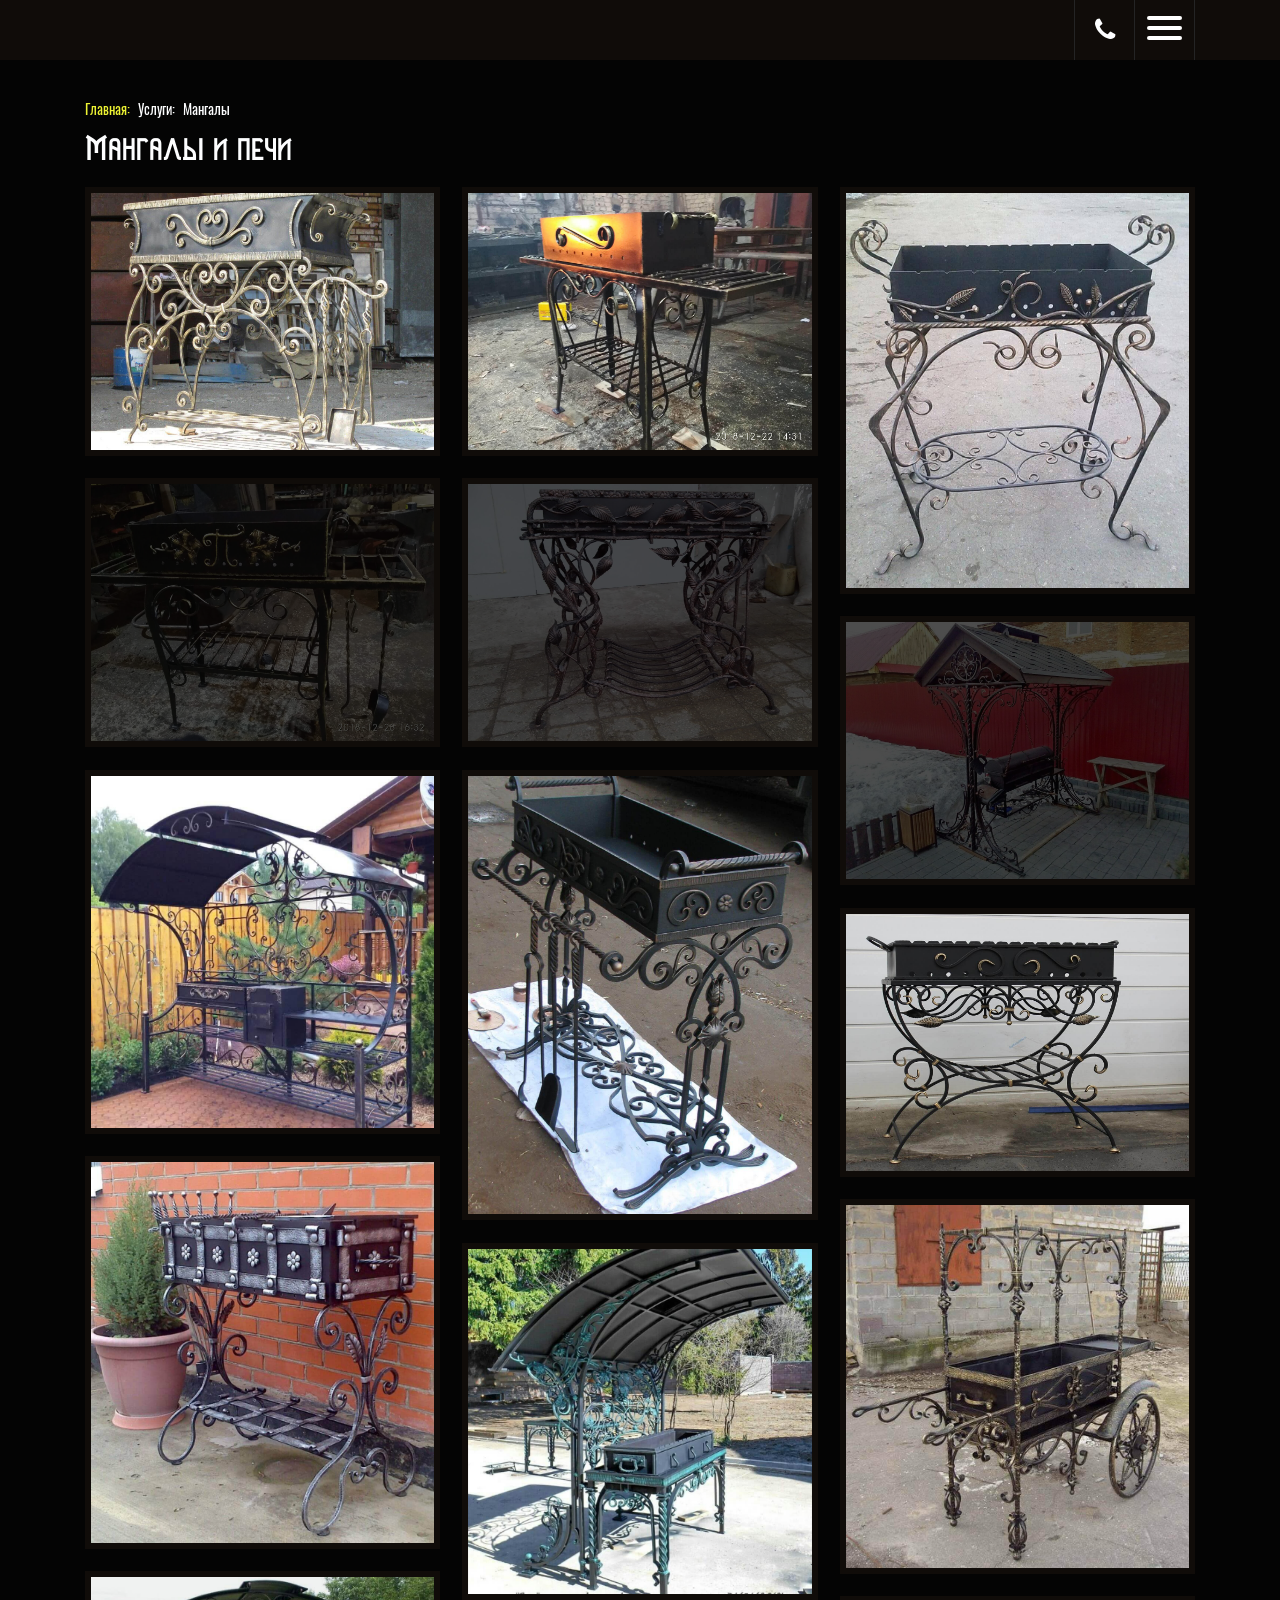
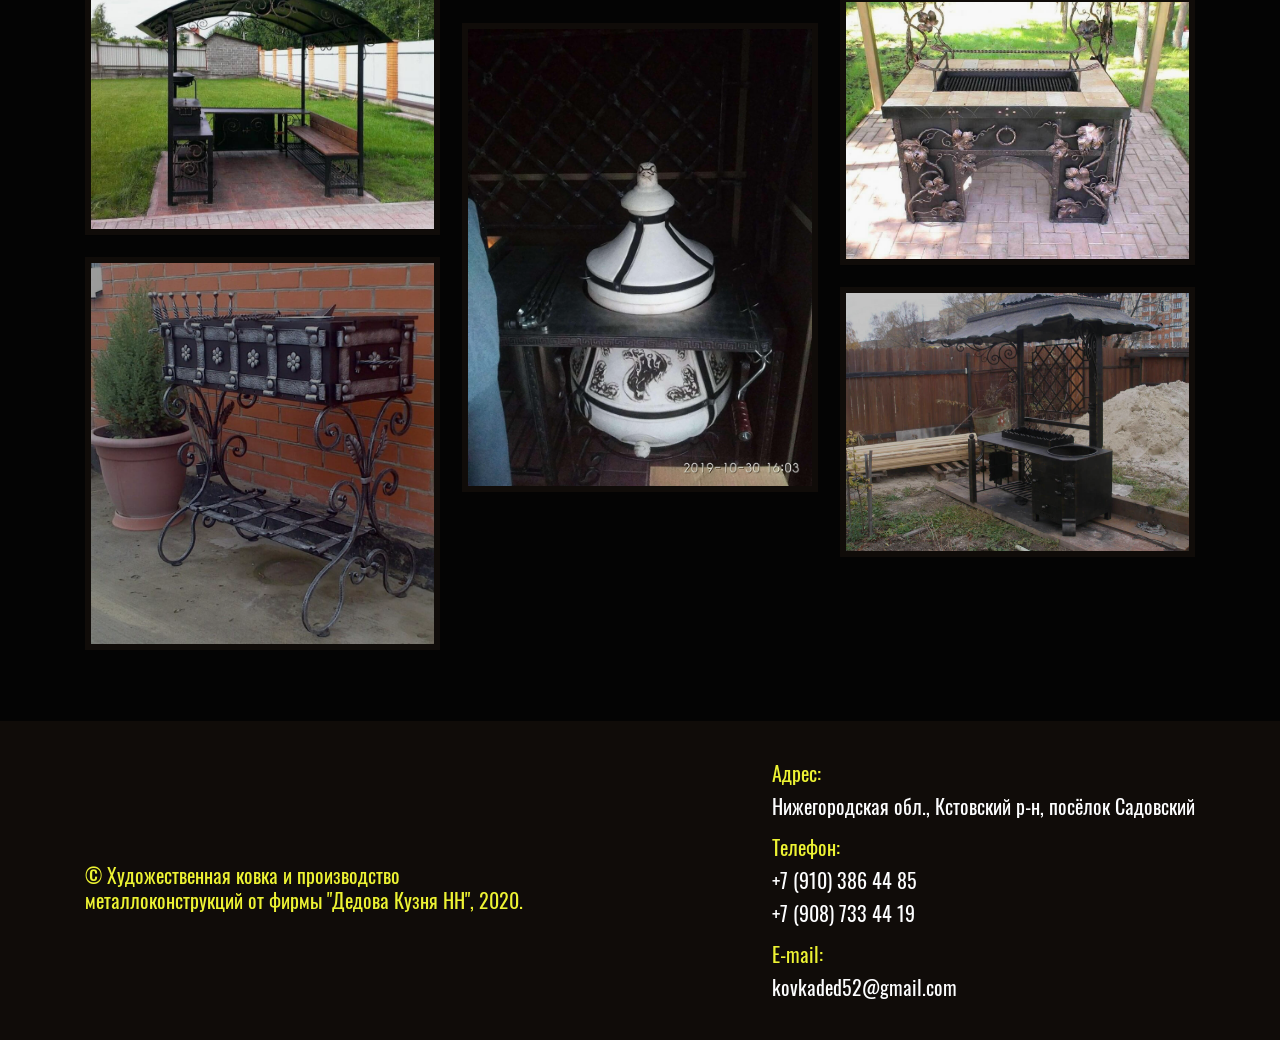
==== kovka-ded52/barbecues.html @ bb03efc4 "Deploy Kovka This is the first and final (i hope) version" ====
<!DOCTYPE html>
<html lang="ru">
<head>
  <meta charset="UTF-8">
  <title>Художественная ковка - Мангалы и печи | Дедова Кузня НН</title>
  <meta name="viewport" content="width=device-width, initial-scale=1.0">
  <link rel="icon" href="images/forge-icon.svg">
  <link rel="apple-touch-icon" href="images/forge-icon.svg">
	<link rel="stylesheet" href="css/app.min.css">
</head>
<body>
  <div id="my-page">
    <div class="preloader"><div class="pulse"></div></div>
    <div id="my-header">
      <header class="header header-side">
        <div class="header__navigation">
          <div class="container">
            <div class="header-side-wrap">
              <a href="tel:+79103864485" class="header__tel">
                <i class="fa fa-phone"></i>
              </a>
              <a href="#my-menu" class="hamburger hamburger--emphatic">
                <span class="hamburger-box">
                  <span class="hamburger-inner"></span>
                </span>
              </a>
            </div>
            <nav class="header__menu" id="my-menu">
							<ul class="header__menu-list">
								<li class="header__menu-item">
									<a href="index.html" class="header__menu-link">Главная</a>
								</li>
								<li class="header__menu-item">
									<a href="services.html" class="header__menu-link">Услуги</a>
									<ul class="header__mmenu">
										<li class="header__mmenu-item">
											<a href="gates.html" class="header__services-link">Ворота и двери</a>
										</li>
										<li class="header__mmenu-item">
											<a href="fencing.html" class="header__services-link">Заборы и ограждения</a>
										</li>
										<li class="header__mmenu-item">
											<a href="awnings.html" class="header__services-link">Козырьки и навесы</a>
										</li>
										<li class="header__mmenu-item">
											<a href="stairs.html" class="header__services-link">Лестницы и перила</a>
										</li>
										<li class="header__mmenu-item">
											<a href="barbecues.html" class="header__services-link">Мангалы и печи</a>
										</li>
										<li class="header__mmenu-item">
											<a href="pergolas.html" class="header__services-link">Беседки и качели</a>
										</li>
										<li class="header__mmenu-item">
											<a href="bridges.html" class="header__services-link">Мостики и арки</a>
										</li>
										<li class="header__mmenu-item">
											<a href="windows.html" class="header__services-link">Решетки на окна</a>
										</li>
										<li class="header__mmenu-item">
											<a href="weathercocks.html" class="header__services-link">Флюгеры и навершия</a>
										</li>
										<li class="header__mmenu-item">
											<a href="benches.html" class="header__services-link">Лавочки и скамьи</a>
										</li>
										<li class="header__mmenu-item">
											<a href="ritual.html" class="header__services-link">Ритуальные изделия</a>
										</li>
										<li class="header__mmenu-item">
											<a href="church-utensils.html" class="header__services-link">Церковная утварь</a>
										</li>
										<li class="header__mmenu-item">
											<a href="lanterns.html" class="header__services-link">Фонари и люстры</a>
										</li>
										<li class="header__mmenu-item">
											<a href="furniture.html" class="header__services-link">Мебель и уют</a>
										</li>
										<li class="header__mmenu-item">
											<a href="other.html" class="header__services-link">Разное</a>
										</li>
									</ul>
                </li>
                <li class="header__menu-item">
									<a href="our-works.html" class="header__menu-link">Наши работы</a>
								</li>
								<li class="header__menu-item">
									<a href="order.html" class="header__menu-link">Сделать заказ</a>
								</li>
								<li class="header__menu-item">
									<a href="#contacts" class="header__menu-link">Контакты</a>
								</li>
							</ul>
						</nav>
          </div>
        </div>
      </header>
    </div>
    <div id="my-content">
      <main>
        <div class="site-navigation container">
          <a href="index.html" class="site-navigation__link">Главная:</a>
          <a href="services.html" class="site-navigation__link">Услуги:</a>
          <a href="barbecues.html" class="site-navigation__link">Мангалы</a>
        </div>
        <section class="barbecues">
          <div class="barbecues__content">
            <div class="barbecues__container container">
              <h2 class="barbecues-title caption__title">Мангалы и печи</h2>
              <div class="barbecues__list">
								<div class="gutter-width"></div>
                <a href="images/dest/barbecues/1.jpg" data-fancybox="gallery" class="barbecues__item persent-size">
                  <img src="images/dest/barbecues/1.jpg" alt="" class="barbecues__img">
                </a>
                <a href="images/dest/barbecues/2.jpg" data-fancybox="gallery" class="barbecues__item persent-size">
                  <img src="images/dest/barbecues/2.jpg" alt="" class="barbecues__img">
                </a>
                <a href="images/dest/barbecues/3.jpg" data-fancybox="gallery" class="barbecues__item persent-size">
                  <img src="images/dest/barbecues/3.jpg" alt="" class="barbecues__img">
                </a>
                <a href="images/dest/barbecues/4.jpg" data-fancybox="gallery" class="barbecues__item persent-size">
                  <img src="images/dest/barbecues/thumbs/4.gif" data-original="images/dest/barbecues/4.jpg" alt="" class="barbecues__img lazy">
                </a>
                <a href="images/dest/barbecues/5.jpg" data-fancybox="gallery" class="barbecues__item persent-size">
                  <img src="images/dest/barbecues/thumbs/5.gif" data-original="images/dest/barbecues/5.jpg" alt="" class="barbecues__img lazy">
                </a>
                <a href="images/dest/barbecues/6.jpg" data-fancybox="gallery" class="barbecues__item persent-size">
                  <img src="images/dest/barbecues/thumbs/6.gif" data-original="images/dest/barbecues/6.jpg" alt="" class="barbecues__img lazy">
								</a>
								<a href="images/dest/barbecues/7.jpg" data-fancybox="gallery" class="barbecues__item persent-size">
                  <img src="images/dest/barbecues/thumbs/7.gif" data-original="images/dest/barbecues/7.jpg" alt="" class="barbecues__img lazy">
                </a>
                <a href="images/dest/barbecues/8.jpg" data-fancybox="gallery" class="barbecues__item persent-size">
                  <img src="images/dest/barbecues/thumbs/8.gif" data-original="images/dest/barbecues/8.jpg" alt="" class="barbecues__img lazy">
                </a>
                <a href="images/dest/barbecues/9.jpg" data-fancybox="gallery" class="barbecues__item persent-size">
                  <img src="images/dest/barbecues/thumbs/9.gif" data-original="images/dest/barbecues/9.jpg" alt="" class="barbecues__img lazy">
                </a>
                <a href="images/dest/barbecues/10.jpg" data-fancybox="gallery" class="barbecues__item persent-size">
                  <img src="images/dest/barbecues/thumbs/10.gif" data-original="images/dest/barbecues/10.jpg" alt="" class="barbecues__img lazy">
                </a>
                <a href="images/dest/barbecues/11.jpg" data-fancybox="gallery" class="barbecues__item persent-size">
                  <img src="images/dest/barbecues/thumbs/11.gif" data-original="images/dest/barbecues/11.jpg" alt="" class="barbecues__img lazy">
                </a>
                <a href="images/dest/barbecues/12.jpg" data-fancybox="gallery" class="barbecues__item persent-size">
                  <img src="images/dest/barbecues/thumbs/12.gif" data-original="images/dest/barbecues/12.jpg" alt="" class="barbecues__img lazy">
                </a>
                <a href="images/dest/barbecues/13.jpg" data-fancybox="gallery" class="barbecues__item persent-size">
                  <img src="images/dest/barbecues/thumbs/13.gif" data-original="images/dest/barbecues/13.jpg" alt="" class="barbecues__img lazy">
                </a>
                <a href="images/dest/barbecues/14.jpg" data-fancybox="gallery" class="barbecues__item persent-size">
                  <img src="images/dest/barbecues/thumbs/14.gif" data-original="images/dest/barbecues/14.jpg" alt="" class="barbecues__img lazy">
                </a>
                <a href="images/dest/barbecues/15.jpg" data-fancybox="gallery" class="barbecues__item persent-size">
                  <img src="images/dest/barbecues/thumbs/15.gif" data-original="images/dest/barbecues/15.jpg" alt="" class="barbecues__img lazy">
                </a>
                <a href="images/dest/barbecues/16.jpg" data-fancybox="gallery" class="barbecues__item persent-size">
                  <img src="images/dest/barbecues/thumbs/16.gif" data-original="images/dest/barbecues/16.jpg" alt="" class="barbecues__img lazy">
                </a>
                <a href="images/dest/barbecues/17.jpg" data-fancybox="gallery" class="barbecues__item persent-size">
                  <img src="images/dest/barbecues/thumbs/17.gif" data-original="images/dest/barbecues/17.jpg" alt="" class="barbecues__img lazy">
                </a>
              </div>
            </div>
          </div>
        </section>
      </main>
    </div>
    <div id="my-footer">
      <footer class="footer" id="contacts">
				<div class="footer__content">
					<div class="footer__container container">
						<div class="footer__copyright">
							<p class="footer__copyright-text">© Художественная ковка и производство металлоконструкций от фирмы "Дедова Кузня НН", 2020.</p>
						</div>
						<div class="footer__description">
							<p class="footer__description-text"><span>Адрес:</span><br> Нижегородская обл., Кстовский р-н, посёлок Садовский</p>
							<p class="footer__description-text"><span>Телефон:</span><br> 
								<a href="tel:+79103864485" class="footer__description-link tel">+7 (910) 386 44 85</a><br> 
								<a href="tel:+79087334419" class="footer__description-link">+7 (908) 733 44 19</a>
							</p>
							<p class="footer__description-text"><span>E-mail:</span><br>
								<a href="mailto:kovkaded52@gmail.com" class="footer__description-link">kovkaded52@gmail.com</a>
							</p>
						</div>
					</div>
				</div>
			</footer>
    </div>
  </div>


  <script src="js/app.min.js"></script>
</body>
</html>
---- kovka-ded52/css/app.min.css ----
#my-page{display:-webkit-box;display:-ms-flexbox;display:flex;-webkit-box-orient:vertical;-webkit-box-direction:normal;-ms-flex-direction:column;flex-direction:column;min-height:100%}#my-content{-webkit-box-flex:1;-ms-flex:1;flex:1}#my-footer{-webkit-box-flex:0;-ms-flex:0;flex:0}*,::after,::before{-webkit-box-sizing:border-box;box-sizing:border-box}html{font-family:sans-serif;line-height:1.15;-webkit-text-size-adjust:100%;-webkit-tap-highlight-color:transparent}article,aside,figcaption,figure,footer,header,hgroup,main,nav,section{display:block}body{margin:0;font-family:-apple-system,BlinkMacSystemFont,"Segoe UI",Roboto,"Helvetica Neue",Arial,"Noto Sans",sans-serif,"Apple Color Emoji","Segoe UI Emoji","Segoe UI Symbol","Noto Color Emoji";font-size:1rem;font-weight:400;line-height:1.5;color:#212529;text-align:left;background-color:#fff}[tabindex="-1"]:focus:not(:focus-visible){outline:0!important}hr{-webkit-box-sizing:content-box;box-sizing:content-box;height:0;overflow:visible}h1,h2,h3,h4,h5,h6{margin-top:0;margin-bottom:.5rem}p{margin-top:0;margin-bottom:1rem}abbr[data-original-title],abbr[title]{text-decoration:underline;-webkit-text-decoration:underline dotted;text-decoration:underline dotted;cursor:help;border-bottom:0;-webkit-text-decoration-skip-ink:none;text-decoration-skip-ink:none}address{margin-bottom:1rem;font-style:normal;line-height:inherit}dl,ol,ul{margin-top:0;margin-bottom:1rem}ol ol,ol ul,ul ol,ul ul{margin-bottom:0}dt{font-weight:700}dd{margin-bottom:.5rem;margin-left:0}blockquote{margin:0 0 1rem}b,strong{font-weight:bolder}small{font-size:80%}sub,sup{position:relative;font-size:75%;line-height:0;vertical-align:baseline}sub{bottom:-.25em}sup{top:-.5em}a{color:#007bff;text-decoration:none;background-color:transparent}a:hover{color:#0056b3;text-decoration:underline}a:not([href]){color:inherit;text-decoration:none}a:not([href]):hover{color:inherit;text-decoration:none}code,kbd,pre,samp{font-family:SFMono-Regular,Menlo,Monaco,Consolas,"Liberation Mono","Courier New",monospace;font-size:1em}pre{margin-top:0;margin-bottom:1rem;overflow:auto;-ms-overflow-style:scrollbar}figure{margin:0 0 1rem}img{vertical-align:middle;border-style:none}svg{overflow:hidden;vertical-align:middle}table{border-collapse:collapse}caption{padding-top:.75rem;padding-bottom:.75rem;color:#6c757d;text-align:left;caption-side:bottom}th{text-align:inherit}label{display:inline-block;margin-bottom:.5rem}button{border-radius:0}button:focus{outline:1px dotted;outline:5px auto -webkit-focus-ring-color}button,input,optgroup,select,textarea{margin:0;font-family:inherit;font-size:inherit;line-height:inherit}button,input{overflow:visible}button,select{text-transform:none}[role=button]{cursor:pointer}select{word-wrap:normal}[type=button],[type=reset],[type=submit],button{-webkit-appearance:button}[type=button]:not(:disabled),[type=reset]:not(:disabled),[type=submit]:not(:disabled),button:not(:disabled){cursor:pointer}[type=button]::-moz-focus-inner,[type=reset]::-moz-focus-inner,[type=submit]::-moz-focus-inner,button::-moz-focus-inner{padding:0;border-style:none}input[type=checkbox],input[type=radio]{-webkit-box-sizing:border-box;box-sizing:border-box;padding:0}textarea{overflow:auto;resize:vertical}fieldset{min-width:0;padding:0;margin:0;border:0}legend{display:block;width:100%;max-width:100%;padding:0;margin-bottom:.5rem;font-size:1.5rem;line-height:inherit;color:inherit;white-space:normal}progress{vertical-align:baseline}[type=number]::-webkit-inner-spin-button,[type=number]::-webkit-outer-spin-button{height:auto}[type=search]{outline-offset:-2px;-webkit-appearance:none}[type=search]::-webkit-search-decoration{-webkit-appearance:none}::-webkit-file-upload-button{font:inherit;-webkit-appearance:button}output{display:inline-block}summary{display:list-item;cursor:pointer}template{display:none}[hidden]{display:none!important}.mm-menu_theme-white{--mm-color-border:rgba( 0,0,0, 0.1 );--mm-color-button:rgba( 0,0,0, 0.3 );--mm-color-text:rgba( 0,0,0, 0.7 );--mm-color-text-dimmed:rgba( 0,0,0, 0.3 );--mm-color-background:#fff;--mm-color-background-highlight:rgba( 0,0,0, 0.06 );--mm-color-background-emphasis:rgba( 0,0,0, 0.03 );--mm-shadow:0 0 10px rgba( 0,0,0, 0.2 )}.mm-menu_theme-dark{--mm-color-border:rgba( 0,0,0, 0.3 );--mm-color-button:rgba( 255,255,255, 0.4 );--mm-color-text:rgba( 255,255,255, 0.85 );--mm-color-text-dimmed:rgba( 255,255,255, 0.4 );--mm-color-background:#333;--mm-color-background-highlight:rgba( 255,255,255, 0.08 );--mm-color-background-emphasis:rgba( 0,0,0, 0.1 );--mm-shadow:0 0 20px rgba( 0,0,0, 0.5 )}.mm-menu_theme-black{--mm-color-border:rgba( 255,255,255, 0.25 );--mm-color-button:rgba( 255,255,255, 0.4 );--mm-color-text:rgba( 255,255,255, 0.75 );--mm-color-text-dimmed:rgba( 255,255,255, 0.4 );--mm-color-background:#000;--mm-color-background-highlight:rgba( 255,255,255, 0.2 );--mm-color-background-emphasis:rgba( 255,255,255, 0.15 );--mm-shadow:none}:root{--mm-line-height:20px;--mm-listitem-size:44px;--mm-navbar-size:44px;--mm-offset-top:0;--mm-offset-right:0;--mm-offset-bottom:0;--mm-offset-left:0;--mm-color-border:rgba(0, 0, 0, 0.1);--mm-color-button:rgba(0, 0, 0, 0.3);--mm-color-text:rgba(0, 0, 0, 0.75);--mm-color-text-dimmed:rgba(0, 0, 0, 0.3);--mm-color-background:#f3f3f3;--mm-color-background-highlight:rgba(0, 0, 0, 0.05);--mm-color-background-emphasis:rgba(255, 255, 255, 0.4);--mm-shadow:0 0 10px rgba(0, 0, 0, 0.3)}.mm-hidden{display:none!important}.mm-wrapper{overflow-x:hidden;position:relative}.mm-menu{top:0;right:0;bottom:0;left:0;background:#f3f3f3;border-color:rgba(0,0,0,.1);color:rgba(0,0,0,.75);line-height:20px;display:-webkit-box;display:-ms-flexbox;display:flex;-webkit-box-orient:vertical;-webkit-box-direction:normal;-ms-flex-direction:column;flex-direction:column;padding:0;margin:0;-webkit-box-sizing:border-box;box-sizing:border-box;position:absolute;top:var(--mm-offset-top);right:var(--mm-offset-right);bottom:var(--mm-offset-bottom);left:var(--mm-offset-left);z-index:0;background:var(--mm-color-background);border-color:var(--mm-color-border);color:var(--mm-color-text);line-height:var(--mm-line-height);-webkit-tap-highlight-color:var(--mm-color-background-emphasis);-webkit-font-smoothing:antialiased;-moz-osx-font-smoothing:grayscale}.mm-menu a,.mm-menu a:active,.mm-menu a:hover,.mm-menu a:link,.mm-menu a:visited{text-decoration:none;color:inherit}[dir=rtl] .mm-menu{direction:rtl}.mm-panel{background:#f3f3f3;border-color:rgba(0,0,0,.1);color:rgba(0,0,0,.75);z-index:0;-webkit-box-sizing:border-box;box-sizing:border-box;width:100%;-webkit-overflow-scrolling:touch;overflow:hidden;overflow-y:auto;-ms-scroll-chaining:none;overscroll-behavior:contain;color:var(--mm-color-text);border-color:var(--mm-color-border);background:var(--mm-color-background);-webkit-transform:translate3d(100%,0,0);transform:translate3d(100%,0,0);-webkit-transition:-webkit-transform .4s ease;transition:-webkit-transform .4s ease;-o-transition:transform .4s ease;transition:transform .4s ease;transition:transform .4s ease,-webkit-transform .4s ease}.mm-panel:after{height:44px}.mm-panel:not(.mm-hidden){display:block}.mm-panel:after{content:'';display:block;height:var(--mm-listitem-size)}.mm-panel_opened{z-index:1;-webkit-transform:translate3d(0,0,0);transform:translate3d(0,0,0)}.mm-panel_opened-parent{-webkit-transform:translate3d(-30%,0,0);transform:translate3d(-30%,0,0)}.mm-panel_highest{z-index:2}.mm-panel_noanimation{-webkit-transition:none!important;-o-transition:none!important;transition:none!important}.mm-panel_noanimation.mm-panel_opened-parent{-webkit-transform:translate3d(0,0,0);transform:translate3d(0,0,0)}.mm-panels>.mm-panel{position:absolute;left:0;right:0;top:0;bottom:0}.mm-panel__content{padding:20px 20px 0}.mm-panels{background:#f3f3f3;border-color:rgba(0,0,0,.1);color:rgba(0,0,0,.75);position:relative;height:100%;-webkit-box-flex:1;-ms-flex-positive:1;flex-grow:1;overflow:hidden;background:var(--mm-color-background);border-color:var(--mm-color-border);color:var(--mm-color-text)}[dir=rtl] .mm-panel:not(.mm-panel_opened){-webkit-transform:translate3d(-100%,0,0);transform:translate3d(-100%,0,0)}[dir=rtl] .mm-panel.mm-panel_opened-parent{-webkit-transform:translate3d(30%,0,0);transform:translate3d(30%,0,0)}.mm-listitem_vertical>.mm-panel{display:none;width:100%;padding:10px 0 10px 10px;-webkit-transform:none!important;-ms-transform:none!important;transform:none!important}.mm-listitem_vertical>.mm-panel:after,.mm-listitem_vertical>.mm-panel:before{content:none;display:none}.mm-listitem_opened>.mm-panel{display:block}.mm-listitem_vertical>.mm-listitem__btn{height:44px;height:var(--mm-listitem-size);bottom:auto}.mm-listitem_vertical .mm-listitem:last-child:after{border-color:transparent}.mm-listitem_opened>.mm-listitem__btn:after{-webkit-transform:rotate(225deg);-ms-transform:rotate(225deg);transform:rotate(225deg);right:19px}.mm-btn{-webkit-box-flex:0;-ms-flex-positive:0;flex-grow:0;-ms-flex-negative:0;flex-shrink:0;position:relative;-webkit-box-sizing:border-box;box-sizing:border-box;width:50px;padding:0}.mm-btn:after,.mm-btn:before{border:2px solid rgba(0,0,0,.3);border:2px solid var(--mm-color-button)}.mm-btn_next:after,.mm-btn_prev:before{content:'';border-bottom:none;border-right:none;-webkit-box-sizing:content-box;box-sizing:content-box;display:block;width:8px;height:8px;margin:auto;position:absolute;top:0;bottom:0}.mm-btn_prev:before{-webkit-transform:rotate(-45deg);-ms-transform:rotate(-45deg);transform:rotate(-45deg);left:23px;right:auto}.mm-btn_next:after{-webkit-transform:rotate(135deg);-ms-transform:rotate(135deg);transform:rotate(135deg);right:23px;left:auto}.mm-btn_close:after,.mm-btn_close:before{content:'';-webkit-box-sizing:content-box;box-sizing:content-box;display:block;width:5px;height:5px;margin:auto;position:absolute;top:0;bottom:0;-webkit-transform:rotate(-45deg);-ms-transform:rotate(-45deg);transform:rotate(-45deg)}.mm-btn_close:before{border-right:none;border-bottom:none;right:18px}.mm-btn_close:after{border-left:none;border-top:none;right:25px}[dir=rtl] .mm-btn_next:after{-webkit-transform:rotate(-45deg);-ms-transform:rotate(-45deg);transform:rotate(-45deg);left:23px;right:auto}[dir=rtl] .mm-btn_prev:before{-webkit-transform:rotate(135deg);-ms-transform:rotate(135deg);transform:rotate(135deg);right:23px;left:auto}[dir=rtl] .mm-btn_close:after,[dir=rtl] .mm-btn_close:before{right:auto}[dir=rtl] .mm-btn_close:before{left:25px}[dir=rtl] .mm-btn_close:after{left:18px}.mm-navbar{min-height:44px;border-bottom:1px solid rgba(0,0,0,.1);background:#f3f3f3;color:rgba(0,0,0,.3);display:-webkit-box;display:-ms-flexbox;display:flex;min-height:var(--mm-navbar-size);border-bottom:1px solid var(--mm-color-border);background:var(--mm-color-background);color:var(--mm-color-text-dimmed);text-align:center;opacity:1;-webkit-transition:opacity .4s ease;-o-transition:opacity .4s ease;transition:opacity .4s ease}.mm-navbar>*{min-height:44px}@supports ((position:-webkit-sticky) or (position:sticky)){.mm-navbar_sticky{position:-webkit-sticky;position:sticky;top:0;z-index:1}}.mm-navbar>*{-webkit-box-flex:1;-ms-flex-positive:1;flex-grow:1;display:-webkit-box;display:-ms-flexbox;display:flex;-webkit-box-align:center;-ms-flex-align:center;align-items:center;-webkit-box-pack:center;-ms-flex-pack:center;justify-content:center;-webkit-box-sizing:border-box;box-sizing:border-box}.mm-navbar__btn{-webkit-box-flex:0;-ms-flex-positive:0;flex-grow:0}.mm-navbar__title{-webkit-box-flex:1;-ms-flex:1 1 50%;flex:1 1 50%;display:-webkit-box;display:-ms-flexbox;display:flex;padding-left:20px;padding-right:20px;overflow:hidden}.mm-navbar__title:not(:last-child){padding-right:0}.mm-navbar__title>span{-o-text-overflow:ellipsis;text-overflow:ellipsis;white-space:nowrap;overflow:hidden}.mm-navbar__btn:not(.mm-hidden)+.mm-navbar__title{padding-left:0}.mm-navbar__btn:not(.mm-hidden)+.mm-navbar__title:last-child{padding-right:50px}[dir=rtl] .mm-navbar{-webkit-box-orient:horizontal;-webkit-box-direction:reverse;-ms-flex-direction:row-reverse;flex-direction:row-reverse}.mm-listview{list-style:none;display:block;padding:0;margin:0}.mm-listitem{color:rgba(0,0,0,.75);border-color:rgba(0,0,0,.1);color:var(--mm-color-text);border-color:var(--mm-color-border);list-style:none;display:block;padding:0;margin:0;position:relative;display:-webkit-box;display:-ms-flexbox;display:flex;-ms-flex-wrap:wrap;flex-wrap:wrap}.mm-listitem:after{content:'';border-color:inherit;border-bottom-width:1px;border-bottom-style:solid;display:block;position:absolute;left:20px;right:0;bottom:0}.mm-listitem a,.mm-listitem a:hover{text-decoration:none}.mm-listitem__btn,.mm-listitem__text{padding:12px;display:block;padding:calc((var(--mm-listitem-size) - var(--mm-line-height))/ 2);padding-left:0;padding-right:0;color:inherit}.mm-listitem__text{-o-text-overflow:ellipsis;text-overflow:ellipsis;white-space:nowrap;overflow:hidden;padding-left:20px;padding-right:10px;-webkit-box-flex:1;-ms-flex-positive:1;flex-grow:1;-ms-flex-preferred-size:10%;flex-basis:10%}.mm-listitem__btn{background:rgba(3,2,1,0);border-color:inherit;width:auto;padding-right:50px;position:relative}.mm-listitem__btn:not(.mm-listitem__text){border-left-width:1px;border-left-style:solid}.mm-listitem_selected>.mm-listitem__text{background:rgba(255,255,255,.4);background:var(--mm-color-background-emphasis)}.mm-listitem_opened>.mm-listitem__btn,.mm-listitem_opened>.mm-panel{background:rgba(0,0,0,.05);background:var(--mm-color-background-highlight)}[dir=rtl] .mm-listitem:after{left:0;right:20px}[dir=rtl] .mm-listitem__text{padding-left:10px;padding-right:20px}[dir=rtl] .mm-listitem__btn{padding-left:50px;border-left-width:0;border-left-style:none}[dir=rtl] .mm-listitem__btn:not(.mm-listitem__text){padding-right:0;border-right-width:1px;border-right-style:solid}.mm-page{-webkit-box-sizing:border-box;box-sizing:border-box;position:relative}.mm-slideout{-webkit-transition:-webkit-transform .4s ease;transition:-webkit-transform .4s ease;-o-transition:transform .4s ease;transition:transform .4s ease;transition:transform .4s ease,-webkit-transform .4s ease;z-index:1}.mm-wrapper_opened{overflow-x:hidden;position:relative}.mm-wrapper_opened .mm-page{min-height:100vh}.mm-wrapper_background .mm-page{background:inherit}.mm-menu_offcanvas{position:fixed;right:auto;z-index:0}.mm-menu_offcanvas:not(.mm-menu_opened){display:none}.mm-menu_offcanvas{width:80%;min-width:240px;max-width:440px}.mm-wrapper_opening .mm-menu_offcanvas.mm-menu_opened~.mm-slideout{-webkit-transform:translate3d(80vw,0,0);transform:translate3d(80vw,0,0)}@media all and (max-width:300px){.mm-wrapper_opening .mm-menu_offcanvas.mm-menu_opened~.mm-slideout{-webkit-transform:translate3d(240px,0,0);transform:translate3d(240px,0,0)}}@media all and (min-width:550px){.mm-wrapper_opening .mm-menu_offcanvas.mm-menu_opened~.mm-slideout{-webkit-transform:translate3d(440px,0,0);transform:translate3d(440px,0,0)}}.mm-wrapper__blocker{background:rgba(3,2,1,0);overflow:hidden;display:none;position:fixed;top:0;right:0;bottom:0;left:0;z-index:2}.mm-wrapper_blocking{overflow:hidden}.mm-wrapper_blocking body{overflow:hidden}.mm-wrapper_blocking .mm-wrapper__blocker{display:block}.mm-sronly{border:0!important;clip:rect(1px,1px,1px,1px)!important;-webkit-clip-path:inset(50%)!important;clip-path:inset(50%)!important;white-space:nowrap!important;width:1px!important;min-width:1px!important;height:1px!important;min-height:1px!important;padding:0!important;overflow:hidden!important;position:absolute!important}.mm-menu_autoheight:not(.mm-menu_offcanvas){position:relative}.mm-menu_autoheight.mm-menu_position-bottom,.mm-menu_autoheight.mm-menu_position-top{max-height:80%}.mm-menu_autoheight-measuring .mm-panel{display:block!important}.mm-menu_autoheight-measuring .mm-panels>.mm-panel{bottom:auto!important;height:auto!important}.mm-menu_autoheight-measuring .mm-listitem_vertical:not(.mm-listitem_opened) .mm-panel{display:none!important}[class*=mm-menu_columns-]{-webkit-transition-property:width;-o-transition-property:width;transition-property:width}[class*=mm-menu_columns-] .mm-panels>.mm-panel{right:auto;-webkit-transition-property:width,-webkit-transform;transition-property:width,-webkit-transform;-o-transition-property:width,transform;transition-property:width,transform;transition-property:width,transform,-webkit-transform}[class*=mm-menu_columns-] .mm-panels>.mm-panel_opened,[class*=mm-menu_columns-] .mm-panels>.mm-panel_opened-parent{display:block!important}[class*=mm-panel_columns-]{border-right:1px solid;border-color:inherit}.mm-menu_columns-1 .mm-panel_columns-0,.mm-menu_columns-2 .mm-panel_columns-1,.mm-menu_columns-3 .mm-panel_columns-2,.mm-menu_columns-4 .mm-panel_columns-3{border-right:none}[class*=mm-menu_columns-] .mm-panels>.mm-panel_columns-0{-webkit-transform:translate3d(0,0,0);transform:translate3d(0,0,0)}.mm-menu_columns-0 .mm-panels>.mm-panel{z-index:0}.mm-menu_columns-0 .mm-panels>.mm-panel else{width:100%}.mm-menu_columns-0 .mm-panels>.mm-panel:not(.mm-panel_opened):not(.mm-panel_opened-parent){-webkit-transform:translate3d(100%,0,0);transform:translate3d(100%,0,0)}.mm-menu_columns-0{width:80%;min-width:240px;max-width:0}.mm-wrapper_opening .mm-menu_columns-0.mm-menu_opened~.mm-slideout{-webkit-transform:translate3d(80vw,0,0);transform:translate3d(80vw,0,0)}@media all and (max-width:300px){.mm-wrapper_opening .mm-menu_columns-0.mm-menu_opened~.mm-slideout{-webkit-transform:translate3d(240px,0,0);transform:translate3d(240px,0,0)}}@media all and (min-width:0px){.mm-wrapper_opening .mm-menu_columns-0.mm-menu_opened~.mm-slideout{-webkit-transform:translate3d(0,0,0);transform:translate3d(0,0,0)}}.mm-wrapper_opening .mm-menu_columns-0.mm-menu_position-right.mm-menu_opened~.mm-slideout{-webkit-transform:translate3d(-80vw,0,0);transform:translate3d(-80vw,0,0)}@media all and (max-width:300px){.mm-wrapper_opening .mm-menu_columns-0.mm-menu_position-right.mm-menu_opened~.mm-slideout{-webkit-transform:translate3d(-240px,0,0);transform:translate3d(-240px,0,0)}}@media all and (min-width:0px){.mm-wrapper_opening .mm-menu_columns-0.mm-menu_position-right.mm-menu_opened~.mm-slideout{-webkit-transform:translate3d(0,0,0);transform:translate3d(0,0,0)}}[class*=mm-menu_columns-] .mm-panels>.mm-panel_columns-1{-webkit-transform:translate3d(100%,0,0);transform:translate3d(100%,0,0)}.mm-menu_columns-1 .mm-panels>.mm-panel{z-index:1;width:100%}.mm-menu_columns-1 .mm-panels>.mm-panel else{width:100%}.mm-menu_columns-1 .mm-panels>.mm-panel:not(.mm-panel_opened):not(.mm-panel_opened-parent){-webkit-transform:translate3d(200%,0,0);transform:translate3d(200%,0,0)}.mm-menu_columns-1{width:80%;min-width:240px;max-width:440px}.mm-wrapper_opening .mm-menu_columns-1.mm-menu_opened~.mm-slideout{-webkit-transform:translate3d(80vw,0,0);transform:translate3d(80vw,0,0)}@media all and (max-width:300px){.mm-wrapper_opening .mm-menu_columns-1.mm-menu_opened~.mm-slideout{-webkit-transform:translate3d(240px,0,0);transform:translate3d(240px,0,0)}}@media all and (min-width:550px){.mm-wrapper_opening .mm-menu_columns-1.mm-menu_opened~.mm-slideout{-webkit-transform:translate3d(440px,0,0);transform:translate3d(440px,0,0)}}.mm-wrapper_opening .mm-menu_columns-1.mm-menu_position-right.mm-menu_opened~.mm-slideout{-webkit-transform:translate3d(-80vw,0,0);transform:translate3d(-80vw,0,0)}@media all and (max-width:300px){.mm-wrapper_opening .mm-menu_columns-1.mm-menu_position-right.mm-menu_opened~.mm-slideout{-webkit-transform:translate3d(-240px,0,0);transform:translate3d(-240px,0,0)}}@media all and (min-width:550px){.mm-wrapper_opening .mm-menu_columns-1.mm-menu_position-right.mm-menu_opened~.mm-slideout{-webkit-transform:translate3d(-440px,0,0);transform:translate3d(-440px,0,0)}}[class*=mm-menu_columns-] .mm-panels>.mm-panel_columns-2{-webkit-transform:translate3d(200%,0,0);transform:translate3d(200%,0,0)}.mm-menu_columns-2 .mm-panels>.mm-panel{z-index:2;width:50%}.mm-menu_columns-2 .mm-panels>.mm-panel else{width:100%}.mm-menu_columns-2 .mm-panels>.mm-panel:not(.mm-panel_opened):not(.mm-panel_opened-parent){-webkit-transform:translate3d(300%,0,0);transform:translate3d(300%,0,0)}.mm-menu_columns-2{width:80%;min-width:240px;max-width:880px}.mm-wrapper_opening .mm-menu_columns-2.mm-menu_opened~.mm-slideout{-webkit-transform:translate3d(80vw,0,0);transform:translate3d(80vw,0,0)}@media all and (max-width:300px){.mm-wrapper_opening .mm-menu_columns-2.mm-menu_opened~.mm-slideout{-webkit-transform:translate3d(240px,0,0);transform:translate3d(240px,0,0)}}@media all and (min-width:1100px){.mm-wrapper_opening .mm-menu_columns-2.mm-menu_opened~.mm-slideout{-webkit-transform:translate3d(880px,0,0);transform:translate3d(880px,0,0)}}.mm-wrapper_opening .mm-menu_columns-2.mm-menu_position-right.mm-menu_opened~.mm-slideout{-webkit-transform:translate3d(-80vw,0,0);transform:translate3d(-80vw,0,0)}@media all and (max-width:300px){.mm-wrapper_opening .mm-menu_columns-2.mm-menu_position-right.mm-menu_opened~.mm-slideout{-webkit-transform:translate3d(-240px,0,0);transform:translate3d(-240px,0,0)}}@media all and (min-width:1100px){.mm-wrapper_opening .mm-menu_columns-2.mm-menu_position-right.mm-menu_opened~.mm-slideout{-webkit-transform:translate3d(-880px,0,0);transform:translate3d(-880px,0,0)}}[class*=mm-menu_columns-] .mm-panels>.mm-panel_columns-3{-webkit-transform:translate3d(300%,0,0);transform:translate3d(300%,0,0)}.mm-menu_columns-3 .mm-panels>.mm-panel{z-index:3;width:33.34%}.mm-menu_columns-3 .mm-panels>.mm-panel else{width:100%}.mm-menu_columns-3 .mm-panels>.mm-panel:not(.mm-panel_opened):not(.mm-panel_opened-parent){-webkit-transform:translate3d(400%,0,0);transform:translate3d(400%,0,0)}.mm-menu_columns-3{width:80%;min-width:240px;max-width:1320px}.mm-wrapper_opening .mm-menu_columns-3.mm-menu_opened~.mm-slideout{-webkit-transform:translate3d(80vw,0,0);transform:translate3d(80vw,0,0)}@media all and (max-width:300px){.mm-wrapper_opening .mm-menu_columns-3.mm-menu_opened~.mm-slideout{-webkit-transform:translate3d(240px,0,0);transform:translate3d(240px,0,0)}}@media all and (min-width:1650px){.mm-wrapper_opening .mm-menu_columns-3.mm-menu_opened~.mm-slideout{-webkit-transform:translate3d(1320px,0,0);transform:translate3d(1320px,0,0)}}.mm-wrapper_opening .mm-menu_columns-3.mm-menu_position-right.mm-menu_opened~.mm-slideout{-webkit-transform:translate3d(-80vw,0,0);transform:translate3d(-80vw,0,0)}@media all and (max-width:300px){.mm-wrapper_opening .mm-menu_columns-3.mm-menu_position-right.mm-menu_opened~.mm-slideout{-webkit-transform:translate3d(-240px,0,0);transform:translate3d(-240px,0,0)}}@media all and (min-width:1650px){.mm-wrapper_opening .mm-menu_columns-3.mm-menu_position-right.mm-menu_opened~.mm-slideout{-webkit-transform:translate3d(-1320px,0,0);transform:translate3d(-1320px,0,0)}}[class*=mm-menu_columns-] .mm-panels>.mm-panel_columns-4{-webkit-transform:translate3d(400%,0,0);transform:translate3d(400%,0,0)}.mm-menu_columns-4 .mm-panels>.mm-panel{z-index:4;width:25%}.mm-menu_columns-4 .mm-panels>.mm-panel else{width:100%}.mm-menu_columns-4 .mm-panels>.mm-panel:not(.mm-panel_opened):not(.mm-panel_opened-parent){-webkit-transform:translate3d(500%,0,0);transform:translate3d(500%,0,0)}.mm-menu_columns-4{width:80%;min-width:240px;max-width:1760px}.mm-wrapper_opening .mm-menu_columns-4.mm-menu_opened~.mm-slideout{-webkit-transform:translate3d(80vw,0,0);transform:translate3d(80vw,0,0)}@media all and (max-width:300px){.mm-wrapper_opening .mm-menu_columns-4.mm-menu_opened~.mm-slideout{-webkit-transform:translate3d(240px,0,0);transform:translate3d(240px,0,0)}}@media all and (min-width:2200px){.mm-wrapper_opening .mm-menu_columns-4.mm-menu_opened~.mm-slideout{-webkit-transform:translate3d(1760px,0,0);transform:translate3d(1760px,0,0)}}.mm-wrapper_opening .mm-menu_columns-4.mm-menu_position-right.mm-menu_opened~.mm-slideout{-webkit-transform:translate3d(-80vw,0,0);transform:translate3d(-80vw,0,0)}@media all and (max-width:300px){.mm-wrapper_opening .mm-menu_columns-4.mm-menu_position-right.mm-menu_opened~.mm-slideout{-webkit-transform:translate3d(-240px,0,0);transform:translate3d(-240px,0,0)}}@media all and (min-width:2200px){.mm-wrapper_opening .mm-menu_columns-4.mm-menu_position-right.mm-menu_opened~.mm-slideout{-webkit-transform:translate3d(-1760px,0,0);transform:translate3d(-1760px,0,0)}}[class*=mm-menu_columns-].mm-menu_position-bottom,[class*=mm-menu_columns-].mm-menu_position-top{width:100%;max-width:100%;min-width:100%}.mm-wrapper_opening [class*=mm-menu_columns-].mm-menu_position-front{-webkit-transition-property:width,min-width,max-width,-webkit-transform;transition-property:width,min-width,max-width,-webkit-transform;-o-transition-property:width,min-width,max-width,transform;transition-property:width,min-width,max-width,transform;transition-property:width,min-width,max-width,transform,-webkit-transform}.mm-counter{color:rgba(0,0,0,.3);display:block;padding-left:20px;float:right;text-align:right;color:var(--mm-color-text-dimmed)}.mm-listitem_nosubitems>.mm-counter{display:none}[dir=rtl] .mm-counter{text-align:left;float:left;padding-left:0;padding-right:20px}.mm-divider{position:relative;min-height:20px;padding:4.3px;background:#f3f3f3;-o-text-overflow:ellipsis;text-overflow:ellipsis;white-space:nowrap;overflow:hidden;min-height:var(--mm-line-height);padding:calc(((var(--mm-listitem-size) * .65) - var(--mm-line-height)) * .5);padding-right:10px;padding-left:20px;font-size:75%;text-transform:uppercase;background:var(--mm-color-background);opacity:1;-webkit-transition:opacity .4s ease;-o-transition:opacity .4s ease;transition:opacity .4s ease}.mm-divider:before{background:rgba(0,0,0,.05)}@supports ((position:-webkit-sticky) or (position:sticky)){.mm-divider{position:-webkit-sticky;position:sticky;z-index:2;top:0}.mm-navbar_sticky:not(.mm-hidden)~.mm-listview .mm-divider{top:var(--mm-navbar-size)}}.mm-divider:before{content:'';position:absolute;top:0;right:0;bottom:0;left:0;z-index:-1;background:var(--mm-color-background-highlight)}.mm-wrapper_dragging .mm-menu,.mm-wrapper_dragging .mm-slideout{-webkit-transition-duration:0s!important;-o-transition-duration:0s!important;transition-duration:0s!important;-webkit-user-select:none!important;-moz-user-select:none!important;-ms-user-select:none!important;user-select:none!important}.mm-wrapper_dragging .mm-menu{pointer-events:none!important}.mm-wrapper_dragging .mm-wrapper__blocker{display:none!important}.mm-menu_dropdown{-webkit-box-shadow:0 2px 10px rgba(0,0,0,.3);box-shadow:0 2px 10px rgba(0,0,0,.3);height:80%}.mm-wrapper_dropdown .mm-slideout{-webkit-transform:none!important;-ms-transform:none!important;transform:none!important;z-index:0}.mm-wrapper_dropdown .mm-wrapper__blocker{-webkit-transition-delay:0s!important;-o-transition-delay:0s!important;transition-delay:0s!important;z-index:1}.mm-wrapper_dropdown .mm-menu_dropdown{z-index:2}.mm-wrapper_dropdown.mm-wrapper_opened:not(.mm-wrapper_opening) .mm-menu_dropdown{display:none}.mm-menu_tip-bottom:before,.mm-menu_tip-left:before,.mm-menu_tip-right:before,.mm-menu_tip-top:before{content:'';background:inherit;-webkit-box-shadow:0 2px 10px rgba(0,0,0,.3);box-shadow:0 2px 10px rgba(0,0,0,.3);display:block;width:15px;height:15px;position:absolute;z-index:-1;-webkit-transform:rotate(45deg);-ms-transform:rotate(45deg);transform:rotate(45deg)}.mm-menu_tip-left:before{left:22px}.mm-menu_tip-right:before{right:22px}.mm-menu_tip-top:before{top:-8px}.mm-menu_tip-bottom:before{bottom:-8px}:root{--mm-iconbar-size:50px}.mm-menu_iconbar-left .mm-navbars_bottom,.mm-menu_iconbar-left .mm-navbars_top,.mm-menu_iconbar-left .mm-panels{margin-left:50px;margin-left:var(--mm-iconbar-size)}.mm-menu_iconbar-right .mm-navbars_bottom,.mm-menu_iconbar-right .mm-navbars_top,.mm-menu_iconbar-right .mm-panels{margin-right:50px;margin-right:var(--mm-iconbar-size)}.mm-iconbar{width:50px;border-color:rgba(0,0,0,.1);background:#f3f3f3;color:rgba(0,0,0,.3);display:none;position:absolute;top:0;bottom:0;z-index:2;width:var(--mm-iconbar-size);overflow:hidden;-webkit-box-sizing:border-box;box-sizing:border-box;border:0 solid;border-color:var(--mm-color-border);background:var(--mm-color-background);color:var(--mm-color-text-dimmed);text-align:center}.mm-menu_iconbar-left .mm-iconbar,.mm-menu_iconbar-right .mm-iconbar{display:-webkit-box;display:-ms-flexbox;display:flex;-webkit-box-orient:vertical;-webkit-box-direction:normal;-ms-flex-direction:column;flex-direction:column;-webkit-box-pack:justify;-ms-flex-pack:justify;justify-content:space-between}.mm-menu_iconbar-left .mm-iconbar{border-right-width:1px;left:0}.mm-menu_iconbar-right .mm-iconbar{border-left-width:1px;right:0}.mm-iconbar__bottom,.mm-iconbar__top{width:100%;-webkit-overflow-scrolling:touch;overflow:hidden;overflow-y:auto;-ms-scroll-chaining:none;overscroll-behavior:contain}.mm-iconbar__bottom>*,.mm-iconbar__top>*{-webkit-box-sizing:border-box;box-sizing:border-box;display:block;padding:12.5px 0}.mm-iconbar__bottom a,.mm-iconbar__bottom a:hover,.mm-iconbar__top a,.mm-iconbar__top a:hover{text-decoration:none}.mm-iconbar__tab_selected{background:rgba(255,255,255,.4);background:var(--mm-color-background-emphasis)}:root{--mm-iconpanel-size:50px}.mm-panel_iconpanel-1{width:calc(100% - 50px);width:calc(100% - (var(--mm-iconpanel-size) * 1))}.mm-panel_iconpanel-2{width:calc(100% - 100px);width:calc(100% - (var(--mm-iconpanel-size) * 2))}.mm-panel_iconpanel-3{width:calc(100% - 150px);width:calc(100% - (var(--mm-iconpanel-size) * 3))}.mm-panel_iconpanel-first~.mm-panel{width:calc(100% - 50px);width:calc(100% - var(--mm-iconpanel-size))}.mm-menu_iconpanel .mm-panels>.mm-panel{left:auto;-webkit-transition-property:width,-webkit-transform;transition-property:width,-webkit-transform;-o-transition-property:transform,width;transition-property:transform,width;transition-property:transform,width,-webkit-transform}.mm-menu_iconpanel .mm-panels>.mm-panel_opened,.mm-menu_iconpanel .mm-panels>.mm-panel_opened-parent{display:block!important}.mm-menu_iconpanel .mm-panels>.mm-panel_opened-parent{overflow-y:hidden;-webkit-transform:unset;-ms-transform:unset;transform:unset}.mm-menu_iconpanel .mm-panels>.mm-panel:not(.mm-panel_iconpanel-first):not(.mm-panel_iconpanel-0){border-left-width:1px;border-left-style:solid}.mm-menu_hidedivider .mm-panel_opened-parent .mm-divider,.mm-menu_hidenavbar .mm-panel_opened-parent .mm-navbar{opacity:0}.mm-panel__blocker{background:inherit;opacity:0;display:block;position:absolute;top:0;right:0;left:0;z-index:3;-webkit-transition:opacity .4s ease;-o-transition:opacity .4s ease;transition:opacity .4s ease}.mm-panel_opened-parent .mm-panel__blocker{opacity:.6;bottom:-100000px}[dir=rtl] .mm-menu_iconpanel .mm-panels>.mm-panel{left:0;right:auto;-webkit-transition-property:width,-webkit-transform;transition-property:width,-webkit-transform;-o-transition-property:transform,width;transition-property:transform,width;transition-property:transform,width,-webkit-transform}[dir=rtl] .mm-menu_iconpanel .mm-panels>.mm-panel:not(.mm-panel_iconpanel-first):not(.mm-panel_iconpanel-0){border-left:none;border-right:1px solid;border-color:inherit}.mm-menu_keyboardfocus a:focus,.mm-menu_keyboardfocus.mm-menu_opened~.mm-wrapper__blocker a:focus{background:rgba(255,255,255,.4);background:var(--mm-color-background-emphasis);outline:0}.mm-wrapper__blocker .mm-tabstart{cursor:default;display:block;width:100%;height:100%}.mm-wrapper__blocker .mm-tabend{opacity:0;position:absolute;bottom:0}.mm-navbars_top{-ms-flex-negative:0;flex-shrink:0}.mm-navbars_top .mm-navbar:not(:last-child){border-bottom:none}.mm-navbars_bottom{-ms-flex-negative:0;flex-shrink:0}.mm-navbars_bottom .mm-navbar{border-bottom:none}.mm-navbars_bottom .mm-navbar:first-child{border-top:1px solid rgba(0,0,0,.1);border-top:1px solid var(--mm-color-border)}.mm-btn:not(.mm-hidden)+.mm-navbar__searchfield .mm-searchfield__input{padding-left:0}.mm-navbar__searchfield:not(:last-child) .mm-searchfield__input{padding-right:0}.mm-navbar__breadcrumbs{-o-text-overflow:ellipsis;text-overflow:ellipsis;white-space:nowrap;overflow:hidden;-webkit-box-flex:1;-ms-flex:1 1 50%;flex:1 1 50%;display:-webkit-box;display:-ms-flexbox;display:flex;-webkit-box-pack:start;-ms-flex-pack:start;justify-content:flex-start;padding:0 20px;overflow-x:auto;-webkit-overflow-scrolling:touch}.mm-navbar__breadcrumbs>*{display:-webkit-box;display:-ms-flexbox;display:flex;-webkit-box-align:center;-ms-flex-align:center;align-items:center;-webkit-box-pack:center;-ms-flex-pack:center;justify-content:center;padding-right:6px}.mm-navbar__breadcrumbs>a{text-decoration:underline}.mm-navbar__breadcrumbs:not(:last-child){padding-right:0}.mm-btn:not(.mm-hidden)+.mm-navbar__breadcrumbs{padding-left:0}.mm-navbar_tabs>*{padding:0 10px;border:1px solid transparent}.mm-navbar__tab_selected{background:#f3f3f3;color:rgba(0,0,0,.75);background:var(--mm-color-background);color:var(--mm-color-text)}.mm-navbar__tab_selected:not(:first-child){border-left-color:rgba(0,0,0,.1)}.mm-navbar__tab_selected:not(:last-child){border-right-color:rgba(0,0,0,.1)}.mm-navbar__tab_selected:not(:first-child){border-left-color:var(--mm-color-border)}.mm-navbar__tab_selected:not(:last-child){border-right-color:var(--mm-color-border)}.mm-navbars_top .mm-navbar_tabs{border-bottom:none}.mm-navbars_top .mm-navbar_tabs>*{border-bottom-color:rgba(0,0,0,.1);border-bottom-color:var(--mm-color-border)}.mm-navbars_top .mm-navbar__tab_selected{border-top-color:rgba(0,0,0,.1);border-top-color:var(--mm-color-border);border-bottom-color:transparent}.mm-navbars_top.mm-navbars_has-tabs .mm-navbar{background:rgba(255,255,255,.4);background:var(--mm-color-background-emphasis)}.mm-navbars_top.mm-navbars_has-tabs .mm-navbar_tabs~.mm-navbar{background:#f3f3f3;background:var(--mm-color-background)}.mm-navbars_bottom .mm-navbar_tabs:first-child{border-top:none}.mm-navbars_bottom .mm-navbar_tabs>*{border-top-color:rgba(0,0,0,.1);border-top-color:var(--mm-color-border)}.mm-navbars_bottom .mm-navbar__tab_selected{border-bottom-color:rgba(0,0,0,.1);border-bottom-color:var(--mm-color-border);border-top-color:transparent}.mm-navbars_bottom.mm-navbars_has-tabs .mm-navbar{background:#f3f3f3;background:var(--mm-color-background)}.mm-navbars_bottom.mm-navbars_has-tabs .mm-navbar_tabs,.mm-navbars_bottom.mm-navbars_has-tabs .mm-navbar_tabs~.mm-navbar{background:rgba(255,255,255,.4);background:var(--mm-color-background-emphasis)}.mm-searchfield{height:44px;display:-webkit-box;display:-ms-flexbox;display:flex;-webkit-box-flex:1;-ms-flex-positive:1;flex-grow:1;height:var(--mm-navbar-size);padding:0;overflow:hidden}.mm-searchfield input{height:30.8px;line-height:30.8px}.mm-searchfield input,.mm-searchfield input:focus,.mm-searchfield input:hover{background:rgba(0,0,0,.05);color:rgba(0,0,0,.75)}.mm-searchfield input{display:block;width:100%;max-width:100%;height:calc(var(--mm-navbar-size) * .7);min-height:unset;max-height:unset;margin:0;padding:0 10px;-webkit-box-sizing:border-box;box-sizing:border-box;border:none!important;border-radius:4px;line-height:calc(var(--mm-navbar-size) * .7);-webkit-box-shadow:none!important;box-shadow:none!important;outline:0!important;font:inherit;font-size:inherit}.mm-searchfield input,.mm-searchfield input:focus,.mm-searchfield input:hover{background:var(--mm-color-background-highlight);color:var(--mm-color-text)}.mm-searchfield input::-ms-clear{display:none}.mm-searchfield__input{display:-webkit-box;display:-ms-flexbox;display:flex;-webkit-box-flex:1;-ms-flex:1;flex:1;-webkit-box-align:center;-ms-flex-align:center;align-items:center;position:relative;width:100%;max-width:100%;padding:0 10px;-webkit-box-sizing:border-box;box-sizing:border-box}.mm-panel__noresultsmsg{color:rgba(0,0,0,.3);padding:50px 0;color:var(--mm-color-text-dimmed);text-align:center;font-size:150%}.mm-searchfield__btn{position:absolute;right:0;top:0;bottom:0}.mm-panel_search{left:0!important;right:0!important;width:100%!important;border-left:none!important}.mm-searchfield__cancel{line-height:44px;display:block;padding-right:10px;margin-right:-100px;line-height:var(--mm-navbar-size);text-decoration:none;-webkit-transition:margin .4s ease;-o-transition:margin .4s ease;transition:margin .4s ease}.mm-searchfield__cancel-active{margin-right:0}.mm-listitem_nosubitems>.mm-listitem__btn{display:none}.mm-listitem_nosubitems>.mm-listitem__text{padding-right:10px}.mm-listitem_onlysubitems>.mm-listitem__text:not(.mm-listitem__btn){z-index:-1;pointer-events:none}.mm-sectionindexer{background:inherit;text-align:center;font-size:12px;-webkit-box-sizing:border-box;box-sizing:border-box;width:20px;position:absolute;top:0;bottom:0;right:-20px;z-index:5;-webkit-transition:right .4s ease;-o-transition:right .4s ease;transition:right .4s ease;display:-webkit-box;display:-ms-flexbox;display:flex;-webkit-box-orient:vertical;-webkit-box-direction:normal;-ms-flex-direction:column;flex-direction:column;-webkit-box-pack:space-evenly;-ms-flex-pack:space-evenly;justify-content:space-evenly}.mm-sectionindexer a{color:rgba(0,0,0,.3);color:var(--mm-color-text-dimmed);line-height:1;text-decoration:none;display:block}.mm-sectionindexer~.mm-panel{padding-right:0}.mm-sectionindexer_active{right:0}.mm-sectionindexer_active~.mm-panel{padding-right:20px}.mm-menu_selected-hover .mm-listitem__btn,.mm-menu_selected-hover .mm-listitem__text,.mm-menu_selected-parent .mm-listitem__btn,.mm-menu_selected-parent .mm-listitem__text{-webkit-transition:background-color .4s ease;-o-transition:background-color .4s ease;transition:background-color .4s ease}.mm-menu_selected-hover .mm-listview:hover>.mm-listitem_selected:not(:hover)>.mm-listitem__text{background:0 0}.mm-menu_selected-hover .mm-listitem__btn:hover,.mm-menu_selected-hover .mm-listitem__text:hover{background:rgba(255,255,255,.4);background:var(--mm-color-background-emphasis)}.mm-menu_selected-parent .mm-panel_opened-parent .mm-listitem:not(.mm-listitem_selected-parent)>.mm-listitem__text{background:0 0}.mm-menu_selected-parent .mm-listitem_selected-parent>.mm-listitem__btn,.mm-menu_selected-parent .mm-listitem_selected-parent>.mm-listitem__text{background:rgba(255,255,255,.4);background:var(--mm-color-background-emphasis)}:root{--mm-sidebar-collapsed-size:50px;--mm-sidebar-expanded-size:440px}.mm-wrapper_sidebar-collapsed body,.mm-wrapper_sidebar-expanded body{position:relative}.mm-wrapper_sidebar-collapsed .mm-slideout,.mm-wrapper_sidebar-expanded .mm-slideout{-webkit-transition-property:width,-webkit-transform;transition-property:width,-webkit-transform;-o-transition-property:width,transform;transition-property:width,transform;transition-property:width,transform,-webkit-transform}.mm-wrapper_sidebar-collapsed .mm-page,.mm-wrapper_sidebar-expanded .mm-page{background:inherit;-webkit-box-sizing:border-box;box-sizing:border-box;min-height:100vh}.mm-wrapper_sidebar-collapsed .mm-menu_sidebar-collapsed,.mm-wrapper_sidebar-expanded .mm-menu_sidebar-expanded{display:-webkit-box!important;display:-ms-flexbox!important;display:flex!important;top:0!important;right:auto!important;bottom:0!important;left:0!important}.mm-wrapper_sidebar-collapsed .mm-slideout{width:calc(100% - 50px);-webkit-transform:translate3d(50px,0,0);transform:translate3d(50px,0,0);width:calc(100% - var(--mm-sidebar-collapsed-size));-webkit-transform:translate3d(var(--mm-sidebar-collapsed-size),0,0);transform:translate3d(var(--mm-sidebar-collapsed-size),0,0)}.mm-wrapper_sidebar-collapsed:not(.mm-wrapper_opening) .mm-menu_hidedivider .mm-divider,.mm-wrapper_sidebar-collapsed:not(.mm-wrapper_opening) .mm-menu_hidenavbar .mm-navbar{opacity:0}.mm-wrapper_sidebar-expanded .mm-menu_sidebar-expanded{width:440px;width:var(--mm-sidebar-expanded-size);min-width:0!important;max-width:100000px!important;border-right-width:1px;border-right-style:solid}.mm-wrapper_sidebar-expanded .mm-menu_sidebar-expanded.mm-menu_pageshadow:after{content:none;display:none}.mm-wrapper_sidebar-expanded.mm-wrapper_blocking,.mm-wrapper_sidebar-expanded.mm-wrapper_blocking body{overflow:visible}.mm-wrapper_sidebar-expanded .mm-wrapper__blocker{display:none!important}.mm-wrapper_sidebar-expanded:not(.mm-wrapper_sidebar-closed) .mm-menu_sidebar-expanded.mm-menu_opened~.mm-slideout{width:calc(100% - 440px);-webkit-transform:translate3d(440px,0,0);transform:translate3d(440px,0,0);width:calc(100% - var(--mm-sidebar-expanded-size));-webkit-transform:translate3d(var(--mm-sidebar-expanded-size),0,0);transform:translate3d(var(--mm-sidebar-expanded-size),0,0)}.mm-menu__blocker{background:rgba(3,2,1,0);display:block;position:absolute;top:0;right:0;bottom:0;left:0;z-index:3}.mm-menu_opened .mm-menu__blocker{display:none}[dir=rtl].mm-wrapper_sidebar-collapsed .mm-slideout{-webkit-transform:translate3d(0,0,0);transform:translate3d(0,0,0)}[dir=rtl].mm-wrapper_sidebar-expanded .mm-slideout{-webkit-transform:translate3d(0,0,0);transform:translate3d(0,0,0)}[dir=rtl].mm-wrapper_sidebar-expanded:not(.mm-wrapper_sidebar-closed) .mm-menu_sidebar-expanded.mm-menu_opened~.mm-slideout{-webkit-transform:translate3d(0,0,0);transform:translate3d(0,0,0)}input.mm-toggle{margin-top:5px;background:rgba(0,0,0,.1);display:inline-block;min-width:58px;width:58px;height:34px;margin:0 10px;margin-top:calc((var(--mm-listitem-size) - 34px)/ 2);border:none!important;background:var(--mm-color-border);border-radius:34px;-webkit-appearance:none!important;-moz-appearance:none!important;appearance:none!important;cursor:pointer;-webkit-transition:background-color .2s ease;-o-transition:background-color .2s ease;transition:background-color .2s ease}input.mm-toggle:before{background:#f3f3f3}input.mm-toggle:before{content:'';display:block;width:32px;height:32px;margin:1px;border-radius:34px;background:var(--mm-color-background);-webkit-transition:-webkit-transform .2s ease;transition:-webkit-transform .2s ease;-o-transition:transform .2s ease;transition:transform .2s ease;transition:transform .2s ease,-webkit-transform .2s ease}input.mm-toggle:checked{background:#4bd963}input.mm-toggle:checked:before{-webkit-transform:translateX(24px);-ms-transform:translateX(24px);transform:translateX(24px)}input.mm-check{margin-top:2px;-webkit-appearance:none!important;-moz-appearance:none!important;appearance:none!important;border:none!important;background:0 0!important;cursor:pointer;display:inline-block;width:40px;height:40px;margin:0 10px;margin-top:calc((var(--mm-listitem-size) - 40px)/ 2)}input.mm-check:before{content:'';display:block;width:40%;height:20%;margin:25% 0 0 20%;border-left:3px solid;border-bottom:3px solid;border-color:var(--mm-color-text);opacity:.3;-webkit-transform:rotate(-45deg);-ms-transform:rotate(-45deg);transform:rotate(-45deg);-webkit-transition:opacity .2s ease;-o-transition:opacity .2s ease;transition:opacity .2s ease}input.mm-check:checked:before{opacity:1}[dir=rtl] input.mm-toggle:checked~label.mm-toggle:before{float:left}.mm-menu_border-none .mm-listitem:after{content:none}.mm-menu_border-full .mm-listitem:after{left:0!important}.mm-menu_fx-menu-slide{-webkit-transition:-webkit-transform .4s ease;transition:-webkit-transform .4s ease;-o-transition:transform .4s ease;transition:transform .4s ease;transition:transform .4s ease,-webkit-transform .4s ease}.mm-wrapper_opened .mm-menu_fx-menu-slide{-webkit-transform:translate3d(-30%,0,0);transform:translate3d(-30%,0,0)}.mm-wrapper_opening .mm-menu_fx-menu-slide{-webkit-transform:translate3d(0,0,0);transform:translate3d(0,0,0)}.mm-wrapper_opened .mm-menu_fx-menu-slide.mm-menu_position-right{-webkit-transform:translate3d(30%,0,0);transform:translate3d(30%,0,0)}.mm-wrapper_opening .mm-menu_fx-menu-slide.mm-menu_position-right{-webkit-transform:translate3d(0,0,0);transform:translate3d(0,0,0)}.mm-menu_fx-panels-none .mm-panel,.mm-panel_fx-none{-webkit-transition-property:none;-o-transition-property:none;transition-property:none}.mm-menu_fx-panels-none .mm-panel.mm-panel_opened-parent,.mm-panel_fx-none.mm-panel_opened-parent{-webkit-transform:translate3d(0,0,0);transform:translate3d(0,0,0)}.mm-menu_fx-panels-slide-0 .mm-panel_opened-parent{-webkit-transform:translate3d(0,0,0);transform:translate3d(0,0,0)}.mm-menu_fx-panels-slide-100 .mm-panel_opened-parent{-webkit-transform:translate3d(-100%,0,0);transform:translate3d(-100%,0,0)}.mm-menu_fullscreen{width:100%;min-width:140px;max-width:10000px}.mm-wrapper_opening .mm-menu_fullscreen.mm-menu_opened~.mm-slideout{-webkit-transform:translate3d(100vw,0,0);transform:translate3d(100vw,0,0)}@media all and (max-width:140px){.mm-wrapper_opening .mm-menu_fullscreen.mm-menu_opened~.mm-slideout{-webkit-transform:translate3d(140px,0,0);transform:translate3d(140px,0,0)}}@media all and (min-width:10000px){.mm-wrapper_opening .mm-menu_fullscreen.mm-menu_opened~.mm-slideout{-webkit-transform:translate3d(10000px,0,0);transform:translate3d(10000px,0,0)}}.mm-wrapper_opening .mm-menu_fullscreen.mm-menu_position-right.mm-menu_opened~.mm-slideout{-webkit-transform:translate3d(-100vw,0,0);transform:translate3d(-100vw,0,0)}@media all and (max-width:140px){.mm-wrapper_opening .mm-menu_fullscreen.mm-menu_position-right.mm-menu_opened~.mm-slideout{-webkit-transform:translate3d(-140px,0,0);transform:translate3d(-140px,0,0)}}@media all and (min-width:10000px){.mm-wrapper_opening .mm-menu_fullscreen.mm-menu_position-right.mm-menu_opened~.mm-slideout{-webkit-transform:translate3d(-10000px,0,0);transform:translate3d(-10000px,0,0)}}.mm-menu_fullscreen.mm-menu_position-top{height:100vh;min-height:140px;max-height:10000px}.mm-menu_fullscreen.mm-menu_position-bottom{height:100vh;min-height:140px;max-height:10000px}.mm-menu_listview-justify .mm-panels>.mm-panel{display:-webkit-box;display:-ms-flexbox;display:flex;-webkit-box-orient:vertical;-webkit-box-direction:normal;-ms-flex-direction:column;flex-direction:column}.mm-menu_listview-justify .mm-panels>.mm-panel:after{content:none;display:none}.mm-menu_listview-justify .mm-panels>.mm-panel .mm-listview{-webkit-box-flex:1;-ms-flex-positive:1;flex-grow:1;display:-webkit-box;display:-ms-flexbox;display:flex;-webkit-box-orient:vertical;-webkit-box-direction:normal;-ms-flex-direction:column;flex-direction:column;height:100%;margin-top:0;margin-bottom:0}.mm-menu_listview-justify .mm-panels>.mm-panel .mm-listitem{-webkit-box-flex:1;-ms-flex:1 0 auto;flex:1 0 auto;min-height:50px}.mm-menu_listview-justify .mm-panels>.mm-panel .mm-listitem__text{-webkit-box-sizing:border-box;box-sizing:border-box;-webkit-box-flex:1;-ms-flex:1 0 auto;flex:1 0 auto;display:-webkit-box;display:-ms-flexbox;display:flex;-webkit-box-align:center;-ms-flex-align:center;align-items:center}.mm-listview_inset{list-style:inside disc;width:100%;padding:0 30px 15px 30px;margin:0}.mm-listview_inset .mm-listitem{padding:5px 0}.mm-menu_multiline .mm-listitem__text{-o-text-overflow:clip;text-overflow:clip;white-space:normal}[class*=mm-menu_pagedim].mm-menu_opened~.mm-wrapper__blocker{opacity:0}.mm-wrapper_opening [class*=mm-menu_pagedim].mm-menu_opened~.mm-wrapper__blocker{opacity:.3;-webkit-transition:opacity .4s ease .4s;-o-transition:opacity .4s ease .4s;transition:opacity .4s ease .4s}.mm-menu_opened.mm-menu_pagedim~.mm-wrapper__blocker{background:inherit}.mm-menu_opened.mm-menu_pagedim-black~.mm-wrapper__blocker{background:#000}.mm-menu_opened.mm-menu_pagedim-white~.mm-wrapper__blocker{background:#fff}.mm-menu_popup{-webkit-transition:opacity .4s ease;-o-transition:opacity .4s ease;transition:opacity .4s ease;opacity:0;-webkit-box-shadow:0 2px 10px rgba(0,0,0,.3);box-shadow:0 2px 10px rgba(0,0,0,.3);height:80%;min-height:140px;max-height:880px;top:50%;left:50%;bottom:auto;right:auto;z-index:2;-webkit-transform:translate3d(-50%,-50%,0);transform:translate3d(-50%,-50%,0)}.mm-menu_popup.mm-menu_opened~.mm-slideout{-webkit-transform:none!important;-ms-transform:none!important;transform:none!important;z-index:0}.mm-menu_popup.mm-menu_opened~.mm-wrapper__blocker{-webkit-transition-delay:0s!important;-o-transition-delay:0s!important;transition-delay:0s!important;z-index:1}.mm-wrapper_opening .mm-menu_popup{opacity:1}.mm-menu_position-right{left:auto;right:0}.mm-wrapper_opening .mm-menu_position-right.mm-menu_opened~.mm-slideout{-webkit-transform:translate3d(-80vw,0,0);transform:translate3d(-80vw,0,0)}@media all and (max-width:300px){.mm-wrapper_opening .mm-menu_position-right.mm-menu_opened~.mm-slideout{-webkit-transform:translate3d(-240px,0,0);transform:translate3d(-240px,0,0)}}@media all and (min-width:550px){.mm-wrapper_opening .mm-menu_position-right.mm-menu_opened~.mm-slideout{-webkit-transform:translate3d(-440px,0,0);transform:translate3d(-440px,0,0)}}.mm-menu_position-bottom,.mm-menu_position-front,.mm-menu_position-top{-webkit-transition:-webkit-transform .4s ease;transition:-webkit-transform .4s ease;-o-transition:transform .4s ease;transition:transform .4s ease;transition:transform .4s ease,-webkit-transform .4s ease}.mm-menu_position-bottom.mm-menu_opened,.mm-menu_position-front.mm-menu_opened,.mm-menu_position-top.mm-menu_opened{z-index:2}.mm-menu_position-bottom.mm-menu_opened~.mm-slideout,.mm-menu_position-front.mm-menu_opened~.mm-slideout,.mm-menu_position-top.mm-menu_opened~.mm-slideout{-webkit-transform:none!important;-ms-transform:none!important;transform:none!important;z-index:0}.mm-menu_position-bottom.mm-menu_opened~.mm-wrapper__blocker,.mm-menu_position-front.mm-menu_opened~.mm-wrapper__blocker,.mm-menu_position-top.mm-menu_opened~.mm-wrapper__blocker{z-index:1}.mm-menu_position-front{-webkit-transform:translate3d(-100%,0,0);transform:translate3d(-100%,0,0)}.mm-menu_position-front.mm-menu_position-right{-webkit-transform:translate3d(100%,0,0);transform:translate3d(100%,0,0)}.mm-menu_position-bottom,.mm-menu_position-top{width:100%;min-width:100%;max-width:100%}.mm-menu_position-top{-webkit-transform:translate3d(0,-100%,0);transform:translate3d(0,-100%,0)}.mm-menu_position-top{height:80vh;min-height:140px;max-height:880px}.mm-menu_position-bottom{-webkit-transform:translate3d(0,100%,0);transform:translate3d(0,100%,0);top:auto}.mm-menu_position-bottom{height:80vh;min-height:140px;max-height:880px}.mm-wrapper_opening .mm-menu_position-bottom,.mm-wrapper_opening .mm-menu_position-front,.mm-wrapper_opening .mm-menu_position-top{-webkit-transform:translate3d(0,0,0);transform:translate3d(0,0,0)}.mm-menu_shadow-page:after{-webkit-box-shadow:0 0 10px rgba(0,0,0,.3);box-shadow:0 0 10px rgba(0,0,0,.3);content:'';display:block;width:20px;height:120%;position:absolute;left:100%;top:-10%;z-index:100;-webkit-clip-path:polygon(-20px 0,0 0,0 100%,-20px 100%);clip-path:polygon(-20px 0,0 0,0 100%,-20px 100%);-webkit-box-shadow:var(--mm-shadow);box-shadow:var(--mm-shadow)}.mm-menu_shadow-page.mm-menu_position-right:after{left:auto;right:100%;-webkit-clip-path:polygon(20px 0,40px 0,40px 100%,20px 100%);clip-path:polygon(20px 0,40px 0,40px 100%,20px 100%)}.mm-menu_shadow-page.mm-menu_position-front:after{content:none;display:none}.mm-menu_shadow-menu{-webkit-box-shadow:0 0 10px rgba(0,0,0,.3);box-shadow:0 0 10px rgba(0,0,0,.3);-webkit-box-shadow:var(--mm-shadow);box-shadow:var(--mm-shadow)}.mm-menu_shadow-panels .mm-panels>.mm-panel{-webkit-box-shadow:0 0 10px rgba(0,0,0,.3);box-shadow:0 0 10px rgba(0,0,0,.3);-webkit-box-shadow:var(--mm-shadow);box-shadow:var(--mm-shadow)}.mm-menu_theme-white{--mm-color-border:rgba( 0,0,0, 0.1 );--mm-color-button:rgba( 0,0,0, 0.3 );--mm-color-text:rgba( 0,0,0, 0.7 );--mm-color-text-dimmed:rgba( 0,0,0, 0.3 );--mm-color-background:#fff;--mm-color-background-highlight:rgba( 0,0,0, 0.06 );--mm-color-background-emphasis:rgba( 0,0,0, 0.03 );--mm-shadow:0 0 10px rgba( 0,0,0, 0.2 )}.mm-menu_theme-dark{--mm-color-border:rgba( 0,0,0, 0.3 );--mm-color-button:rgba( 255,255,255, 0.4 );--mm-color-text:rgba( 255,255,255, 0.85 );--mm-color-text-dimmed:rgba( 255,255,255, 0.4 );--mm-color-background:#333;--mm-color-background-highlight:rgba( 255,255,255, 0.08 );--mm-color-background-emphasis:rgba( 0,0,0, 0.1 );--mm-shadow:0 0 20px rgba( 0,0,0, 0.5 )}.mm-menu_theme-black{--mm-color-border:rgba( 255,255,255, 0.25 );--mm-color-button:rgba( 255,255,255, 0.4 );--mm-color-text:rgba( 255,255,255, 0.75 );--mm-color-text-dimmed:rgba( 255,255,255, 0.4 );--mm-color-background:#000;--mm-color-background-highlight:rgba( 255,255,255, 0.2 );--mm-color-background-emphasis:rgba( 255,255,255, 0.15 );--mm-shadow:none}body.modal-open .mm-slideout{z-index:unset}.hamburger{padding:15px 15px;display:inline-block;cursor:pointer;-webkit-transition-property:opacity,-webkit-filter;transition-property:opacity,-webkit-filter;-o-transition-property:opacity,filter;transition-property:opacity,filter;transition-property:opacity,filter,-webkit-filter;-webkit-transition-duration:.15s;-o-transition-duration:.15s;transition-duration:.15s;-webkit-transition-timing-function:linear;-o-transition-timing-function:linear;transition-timing-function:linear;font:inherit;color:inherit;text-transform:none;background-color:transparent;border:0;margin:0;overflow:visible}.hamburger:hover{opacity:.7}.hamburger.is-active:hover{opacity:.7}.hamburger.is-active .hamburger-inner,.hamburger.is-active .hamburger-inner::after,.hamburger.is-active .hamburger-inner::before{background-color:#000}.hamburger-box{width:40px;height:24px;display:inline-block;position:relative}.hamburger-inner{display:block;top:50%;margin-top:-2px}.hamburger-inner,.hamburger-inner::after,.hamburger-inner::before{width:40px;height:4px;background-color:#000;border-radius:4px;position:absolute;-webkit-transition-property:-webkit-transform;transition-property:-webkit-transform;-o-transition-property:transform;transition-property:transform;transition-property:transform,-webkit-transform;-webkit-transition-duration:.15s;-o-transition-duration:.15s;transition-duration:.15s;-webkit-transition-timing-function:ease;-o-transition-timing-function:ease;transition-timing-function:ease}.hamburger-inner::after,.hamburger-inner::before{content:"";display:block}.hamburger-inner::before{top:-10px}.hamburger-inner::after{bottom:-10px}.hamburger--3dx .hamburger-box{-webkit-perspective:80px;perspective:80px}.hamburger--3dx .hamburger-inner{-webkit-transition:background-color 0s .1s cubic-bezier(.645,.045,.355,1),-webkit-transform .15s cubic-bezier(.645,.045,.355,1);transition:background-color 0s .1s cubic-bezier(.645,.045,.355,1),-webkit-transform .15s cubic-bezier(.645,.045,.355,1);-o-transition:transform .15s cubic-bezier(.645,.045,.355,1),background-color 0s .1s cubic-bezier(.645,.045,.355,1);transition:transform .15s cubic-bezier(.645,.045,.355,1),background-color 0s .1s cubic-bezier(.645,.045,.355,1);transition:transform .15s cubic-bezier(.645,.045,.355,1),background-color 0s .1s cubic-bezier(.645,.045,.355,1),-webkit-transform .15s cubic-bezier(.645,.045,.355,1)}.hamburger--3dx .hamburger-inner::after,.hamburger--3dx .hamburger-inner::before{-webkit-transition:-webkit-transform 0s .1s cubic-bezier(.645,.045,.355,1);transition:-webkit-transform 0s .1s cubic-bezier(.645,.045,.355,1);-o-transition:transform 0s .1s cubic-bezier(.645,.045,.355,1);transition:transform 0s .1s cubic-bezier(.645,.045,.355,1);transition:transform 0s .1s cubic-bezier(.645,.045,.355,1),-webkit-transform 0s .1s cubic-bezier(.645,.045,.355,1)}.hamburger--3dx.is-active .hamburger-inner{background-color:transparent!important;-webkit-transform:rotateY(180deg);transform:rotateY(180deg)}.hamburger--3dx.is-active .hamburger-inner::before{-webkit-transform:translate3d(0,10px,0) rotate(45deg);transform:translate3d(0,10px,0) rotate(45deg)}.hamburger--3dx.is-active .hamburger-inner::after{-webkit-transform:translate3d(0,-10px,0) rotate(-45deg);transform:translate3d(0,-10px,0) rotate(-45deg)}.hamburger--3dx-r .hamburger-box{-webkit-perspective:80px;perspective:80px}.hamburger--3dx-r .hamburger-inner{-webkit-transition:background-color 0s .1s cubic-bezier(.645,.045,.355,1),-webkit-transform .15s cubic-bezier(.645,.045,.355,1);transition:background-color 0s .1s cubic-bezier(.645,.045,.355,1),-webkit-transform .15s cubic-bezier(.645,.045,.355,1);-o-transition:transform .15s cubic-bezier(.645,.045,.355,1),background-color 0s .1s cubic-bezier(.645,.045,.355,1);transition:transform .15s cubic-bezier(.645,.045,.355,1),background-color 0s .1s cubic-bezier(.645,.045,.355,1);transition:transform .15s cubic-bezier(.645,.045,.355,1),background-color 0s .1s cubic-bezier(.645,.045,.355,1),-webkit-transform .15s cubic-bezier(.645,.045,.355,1)}.hamburger--3dx-r .hamburger-inner::after,.hamburger--3dx-r .hamburger-inner::before{-webkit-transition:-webkit-transform 0s .1s cubic-bezier(.645,.045,.355,1);transition:-webkit-transform 0s .1s cubic-bezier(.645,.045,.355,1);-o-transition:transform 0s .1s cubic-bezier(.645,.045,.355,1);transition:transform 0s .1s cubic-bezier(.645,.045,.355,1);transition:transform 0s .1s cubic-bezier(.645,.045,.355,1),-webkit-transform 0s .1s cubic-bezier(.645,.045,.355,1)}.hamburger--3dx-r.is-active .hamburger-inner{background-color:transparent!important;-webkit-transform:rotateY(-180deg);transform:rotateY(-180deg)}.hamburger--3dx-r.is-active .hamburger-inner::before{-webkit-transform:translate3d(0,10px,0) rotate(45deg);transform:translate3d(0,10px,0) rotate(45deg)}.hamburger--3dx-r.is-active .hamburger-inner::after{-webkit-transform:translate3d(0,-10px,0) rotate(-45deg);transform:translate3d(0,-10px,0) rotate(-45deg)}.hamburger--3dy .hamburger-box{-webkit-perspective:80px;perspective:80px}.hamburger--3dy .hamburger-inner{-webkit-transition:background-color 0s .1s cubic-bezier(.645,.045,.355,1),-webkit-transform .15s cubic-bezier(.645,.045,.355,1);transition:background-color 0s .1s cubic-bezier(.645,.045,.355,1),-webkit-transform .15s cubic-bezier(.645,.045,.355,1);-o-transition:transform .15s cubic-bezier(.645,.045,.355,1),background-color 0s .1s cubic-bezier(.645,.045,.355,1);transition:transform .15s cubic-bezier(.645,.045,.355,1),background-color 0s .1s cubic-bezier(.645,.045,.355,1);transition:transform .15s cubic-bezier(.645,.045,.355,1),background-color 0s .1s cubic-bezier(.645,.045,.355,1),-webkit-transform .15s cubic-bezier(.645,.045,.355,1)}.hamburger--3dy .hamburger-inner::after,.hamburger--3dy .hamburger-inner::before{-webkit-transition:-webkit-transform 0s .1s cubic-bezier(.645,.045,.355,1);transition:-webkit-transform 0s .1s cubic-bezier(.645,.045,.355,1);-o-transition:transform 0s .1s cubic-bezier(.645,.045,.355,1);transition:transform 0s .1s cubic-bezier(.645,.045,.355,1);transition:transform 0s .1s cubic-bezier(.645,.045,.355,1),-webkit-transform 0s .1s cubic-bezier(.645,.045,.355,1)}.hamburger--3dy.is-active .hamburger-inner{background-color:transparent!important;-webkit-transform:rotateX(-180deg);transform:rotateX(-180deg)}.hamburger--3dy.is-active .hamburger-inner::before{-webkit-transform:translate3d(0,10px,0) rotate(45deg);transform:translate3d(0,10px,0) rotate(45deg)}.hamburger--3dy.is-active .hamburger-inner::after{-webkit-transform:translate3d(0,-10px,0) rotate(-45deg);transform:translate3d(0,-10px,0) rotate(-45deg)}.hamburger--3dy-r .hamburger-box{-webkit-perspective:80px;perspective:80px}.hamburger--3dy-r .hamburger-inner{-webkit-transition:background-color 0s .1s cubic-bezier(.645,.045,.355,1),-webkit-transform .15s cubic-bezier(.645,.045,.355,1);transition:background-color 0s .1s cubic-bezier(.645,.045,.355,1),-webkit-transform .15s cubic-bezier(.645,.045,.355,1);-o-transition:transform .15s cubic-bezier(.645,.045,.355,1),background-color 0s .1s cubic-bezier(.645,.045,.355,1);transition:transform .15s cubic-bezier(.645,.045,.355,1),background-color 0s .1s cubic-bezier(.645,.045,.355,1);transition:transform .15s cubic-bezier(.645,.045,.355,1),background-color 0s .1s cubic-bezier(.645,.045,.355,1),-webkit-transform .15s cubic-bezier(.645,.045,.355,1)}.hamburger--3dy-r .hamburger-inner::after,.hamburger--3dy-r .hamburger-inner::before{-webkit-transition:-webkit-transform 0s .1s cubic-bezier(.645,.045,.355,1);transition:-webkit-transform 0s .1s cubic-bezier(.645,.045,.355,1);-o-transition:transform 0s .1s cubic-bezier(.645,.045,.355,1);transition:transform 0s .1s cubic-bezier(.645,.045,.355,1);transition:transform 0s .1s cubic-bezier(.645,.045,.355,1),-webkit-transform 0s .1s cubic-bezier(.645,.045,.355,1)}.hamburger--3dy-r.is-active .hamburger-inner{background-color:transparent!important;-webkit-transform:rotateX(180deg);transform:rotateX(180deg)}.hamburger--3dy-r.is-active .hamburger-inner::before{-webkit-transform:translate3d(0,10px,0) rotate(45deg);transform:translate3d(0,10px,0) rotate(45deg)}.hamburger--3dy-r.is-active .hamburger-inner::after{-webkit-transform:translate3d(0,-10px,0) rotate(-45deg);transform:translate3d(0,-10px,0) rotate(-45deg)}.hamburger--3dxy .hamburger-box{-webkit-perspective:80px;perspective:80px}.hamburger--3dxy .hamburger-inner{-webkit-transition:background-color 0s .1s cubic-bezier(.645,.045,.355,1),-webkit-transform .15s cubic-bezier(.645,.045,.355,1);transition:background-color 0s .1s cubic-bezier(.645,.045,.355,1),-webkit-transform .15s cubic-bezier(.645,.045,.355,1);-o-transition:transform .15s cubic-bezier(.645,.045,.355,1),background-color 0s .1s cubic-bezier(.645,.045,.355,1);transition:transform .15s cubic-bezier(.645,.045,.355,1),background-color 0s .1s cubic-bezier(.645,.045,.355,1);transition:transform .15s cubic-bezier(.645,.045,.355,1),background-color 0s .1s cubic-bezier(.645,.045,.355,1),-webkit-transform .15s cubic-bezier(.645,.045,.355,1)}.hamburger--3dxy .hamburger-inner::after,.hamburger--3dxy .hamburger-inner::before{-webkit-transition:-webkit-transform 0s .1s cubic-bezier(.645,.045,.355,1);transition:-webkit-transform 0s .1s cubic-bezier(.645,.045,.355,1);-o-transition:transform 0s .1s cubic-bezier(.645,.045,.355,1);transition:transform 0s .1s cubic-bezier(.645,.045,.355,1);transition:transform 0s .1s cubic-bezier(.645,.045,.355,1),-webkit-transform 0s .1s cubic-bezier(.645,.045,.355,1)}.hamburger--3dxy.is-active .hamburger-inner{background-color:transparent!important;-webkit-transform:rotateX(180deg) rotateY(180deg);transform:rotateX(180deg) rotateY(180deg)}.hamburger--3dxy.is-active .hamburger-inner::before{-webkit-transform:translate3d(0,10px,0) rotate(45deg);transform:translate3d(0,10px,0) rotate(45deg)}.hamburger--3dxy.is-active .hamburger-inner::after{-webkit-transform:translate3d(0,-10px,0) rotate(-45deg);transform:translate3d(0,-10px,0) rotate(-45deg)}.hamburger--3dxy-r .hamburger-box{-webkit-perspective:80px;perspective:80px}.hamburger--3dxy-r .hamburger-inner{-webkit-transition:background-color 0s .1s cubic-bezier(.645,.045,.355,1),-webkit-transform .15s cubic-bezier(.645,.045,.355,1);transition:background-color 0s .1s cubic-bezier(.645,.045,.355,1),-webkit-transform .15s cubic-bezier(.645,.045,.355,1);-o-transition:transform .15s cubic-bezier(.645,.045,.355,1),background-color 0s .1s cubic-bezier(.645,.045,.355,1);transition:transform .15s cubic-bezier(.645,.045,.355,1),background-color 0s .1s cubic-bezier(.645,.045,.355,1);transition:transform .15s cubic-bezier(.645,.045,.355,1),background-color 0s .1s cubic-bezier(.645,.045,.355,1),-webkit-transform .15s cubic-bezier(.645,.045,.355,1)}.hamburger--3dxy-r .hamburger-inner::after,.hamburger--3dxy-r .hamburger-inner::before{-webkit-transition:-webkit-transform 0s .1s cubic-bezier(.645,.045,.355,1);transition:-webkit-transform 0s .1s cubic-bezier(.645,.045,.355,1);-o-transition:transform 0s .1s cubic-bezier(.645,.045,.355,1);transition:transform 0s .1s cubic-bezier(.645,.045,.355,1);transition:transform 0s .1s cubic-bezier(.645,.045,.355,1),-webkit-transform 0s .1s cubic-bezier(.645,.045,.355,1)}.hamburger--3dxy-r.is-active .hamburger-inner{background-color:transparent!important;-webkit-transform:rotateX(180deg) rotateY(180deg) rotateZ(-180deg);transform:rotateX(180deg) rotateY(180deg) rotateZ(-180deg)}.hamburger--3dxy-r.is-active .hamburger-inner::before{-webkit-transform:translate3d(0,10px,0) rotate(45deg);transform:translate3d(0,10px,0) rotate(45deg)}.hamburger--3dxy-r.is-active .hamburger-inner::after{-webkit-transform:translate3d(0,-10px,0) rotate(-45deg);transform:translate3d(0,-10px,0) rotate(-45deg)}.hamburger--arrow.is-active .hamburger-inner::before{-webkit-transform:translate3d(-8px,0,0) rotate(-45deg) scale(.7,1);transform:translate3d(-8px,0,0) rotate(-45deg) scale(.7,1)}.hamburger--arrow.is-active .hamburger-inner::after{-webkit-transform:translate3d(-8px,0,0) rotate(45deg) scale(.7,1);transform:translate3d(-8px,0,0) rotate(45deg) scale(.7,1)}.hamburger--arrow-r.is-active .hamburger-inner::before{-webkit-transform:translate3d(8px,0,0) rotate(45deg) scale(.7,1);transform:translate3d(8px,0,0) rotate(45deg) scale(.7,1)}.hamburger--arrow-r.is-active .hamburger-inner::after{-webkit-transform:translate3d(8px,0,0) rotate(-45deg) scale(.7,1);transform:translate3d(8px,0,0) rotate(-45deg) scale(.7,1)}.hamburger--arrowalt .hamburger-inner::before{-webkit-transition:top .1s .1s ease,-webkit-transform .1s cubic-bezier(.165,.84,.44,1);transition:top .1s .1s ease,-webkit-transform .1s cubic-bezier(.165,.84,.44,1);-o-transition:top .1s .1s ease,transform .1s cubic-bezier(.165,.84,.44,1);transition:top .1s .1s ease,transform .1s cubic-bezier(.165,.84,.44,1);transition:top .1s .1s ease,transform .1s cubic-bezier(.165,.84,.44,1),-webkit-transform .1s cubic-bezier(.165,.84,.44,1)}.hamburger--arrowalt .hamburger-inner::after{-webkit-transition:bottom .1s .1s ease,-webkit-transform .1s cubic-bezier(.165,.84,.44,1);transition:bottom .1s .1s ease,-webkit-transform .1s cubic-bezier(.165,.84,.44,1);-o-transition:bottom .1s .1s ease,transform .1s cubic-bezier(.165,.84,.44,1);transition:bottom .1s .1s ease,transform .1s cubic-bezier(.165,.84,.44,1);transition:bottom .1s .1s ease,transform .1s cubic-bezier(.165,.84,.44,1),-webkit-transform .1s cubic-bezier(.165,.84,.44,1)}.hamburger--arrowalt.is-active .hamburger-inner::before{top:0;-webkit-transform:translate3d(-8px,-10px,0) rotate(-45deg) scale(.7,1);transform:translate3d(-8px,-10px,0) rotate(-45deg) scale(.7,1);-webkit-transition:top .1s ease,-webkit-transform .1s .1s cubic-bezier(.895,.03,.685,.22);transition:top .1s ease,-webkit-transform .1s .1s cubic-bezier(.895,.03,.685,.22);-o-transition:top .1s ease,transform .1s .1s cubic-bezier(.895,.03,.685,.22);transition:top .1s ease,transform .1s .1s cubic-bezier(.895,.03,.685,.22);transition:top .1s ease,transform .1s .1s cubic-bezier(.895,.03,.685,.22),-webkit-transform .1s .1s cubic-bezier(.895,.03,.685,.22)}.hamburger--arrowalt.is-active .hamburger-inner::after{bottom:0;-webkit-transform:translate3d(-8px,10px,0) rotate(45deg) scale(.7,1);transform:translate3d(-8px,10px,0) rotate(45deg) scale(.7,1);-webkit-transition:bottom .1s ease,-webkit-transform .1s .1s cubic-bezier(.895,.03,.685,.22);transition:bottom .1s ease,-webkit-transform .1s .1s cubic-bezier(.895,.03,.685,.22);-o-transition:bottom .1s ease,transform .1s .1s cubic-bezier(.895,.03,.685,.22);transition:bottom .1s ease,transform .1s .1s cubic-bezier(.895,.03,.685,.22);transition:bottom .1s ease,transform .1s .1s cubic-bezier(.895,.03,.685,.22),-webkit-transform .1s .1s cubic-bezier(.895,.03,.685,.22)}.hamburger--arrowalt-r .hamburger-inner::before{-webkit-transition:top .1s .1s ease,-webkit-transform .1s cubic-bezier(.165,.84,.44,1);transition:top .1s .1s ease,-webkit-transform .1s cubic-bezier(.165,.84,.44,1);-o-transition:top .1s .1s ease,transform .1s cubic-bezier(.165,.84,.44,1);transition:top .1s .1s ease,transform .1s cubic-bezier(.165,.84,.44,1);transition:top .1s .1s ease,transform .1s cubic-bezier(.165,.84,.44,1),-webkit-transform .1s cubic-bezier(.165,.84,.44,1)}.hamburger--arrowalt-r .hamburger-inner::after{-webkit-transition:bottom .1s .1s ease,-webkit-transform .1s cubic-bezier(.165,.84,.44,1);transition:bottom .1s .1s ease,-webkit-transform .1s cubic-bezier(.165,.84,.44,1);-o-transition:bottom .1s .1s ease,transform .1s cubic-bezier(.165,.84,.44,1);transition:bottom .1s .1s ease,transform .1s cubic-bezier(.165,.84,.44,1);transition:bottom .1s .1s ease,transform .1s cubic-bezier(.165,.84,.44,1),-webkit-transform .1s cubic-bezier(.165,.84,.44,1)}.hamburger--arrowalt-r.is-active .hamburger-inner::before{top:0;-webkit-transform:translate3d(8px,-10px,0) rotate(45deg) scale(.7,1);transform:translate3d(8px,-10px,0) rotate(45deg) scale(.7,1);-webkit-transition:top .1s ease,-webkit-transform .1s .1s cubic-bezier(.895,.03,.685,.22);transition:top .1s ease,-webkit-transform .1s .1s cubic-bezier(.895,.03,.685,.22);-o-transition:top .1s ease,transform .1s .1s cubic-bezier(.895,.03,.685,.22);transition:top .1s ease,transform .1s .1s cubic-bezier(.895,.03,.685,.22);transition:top .1s ease,transform .1s .1s cubic-bezier(.895,.03,.685,.22),-webkit-transform .1s .1s cubic-bezier(.895,.03,.685,.22)}.hamburger--arrowalt-r.is-active .hamburger-inner::after{bottom:0;-webkit-transform:translate3d(8px,10px,0) rotate(-45deg) scale(.7,1);transform:translate3d(8px,10px,0) rotate(-45deg) scale(.7,1);-webkit-transition:bottom .1s ease,-webkit-transform .1s .1s cubic-bezier(.895,.03,.685,.22);transition:bottom .1s ease,-webkit-transform .1s .1s cubic-bezier(.895,.03,.685,.22);-o-transition:bottom .1s ease,transform .1s .1s cubic-bezier(.895,.03,.685,.22);transition:bottom .1s ease,transform .1s .1s cubic-bezier(.895,.03,.685,.22);transition:bottom .1s ease,transform .1s .1s cubic-bezier(.895,.03,.685,.22),-webkit-transform .1s .1s cubic-bezier(.895,.03,.685,.22)}.hamburger--arrowturn.is-active .hamburger-inner{-webkit-transform:rotate(-180deg);-ms-transform:rotate(-180deg);transform:rotate(-180deg)}.hamburger--arrowturn.is-active .hamburger-inner::before{-webkit-transform:translate3d(8px,0,0) rotate(45deg) scale(.7,1);transform:translate3d(8px,0,0) rotate(45deg) scale(.7,1)}.hamburger--arrowturn.is-active .hamburger-inner::after{-webkit-transform:translate3d(8px,0,0) rotate(-45deg) scale(.7,1);transform:translate3d(8px,0,0) rotate(-45deg) scale(.7,1)}.hamburger--arrowturn-r.is-active .hamburger-inner{-webkit-transform:rotate(-180deg);-ms-transform:rotate(-180deg);transform:rotate(-180deg)}.hamburger--arrowturn-r.is-active .hamburger-inner::before{-webkit-transform:translate3d(-8px,0,0) rotate(-45deg) scale(.7,1);transform:translate3d(-8px,0,0) rotate(-45deg) scale(.7,1)}.hamburger--arrowturn-r.is-active .hamburger-inner::after{-webkit-transform:translate3d(-8px,0,0) rotate(45deg) scale(.7,1);transform:translate3d(-8px,0,0) rotate(45deg) scale(.7,1)}.hamburger--boring .hamburger-inner,.hamburger--boring .hamburger-inner::after,.hamburger--boring .hamburger-inner::before{-webkit-transition-property:none;-o-transition-property:none;transition-property:none}.hamburger--boring.is-active .hamburger-inner{-webkit-transform:rotate(45deg);-ms-transform:rotate(45deg);transform:rotate(45deg)}.hamburger--boring.is-active .hamburger-inner::before{top:0;opacity:0}.hamburger--boring.is-active .hamburger-inner::after{bottom:0;-webkit-transform:rotate(-90deg);-ms-transform:rotate(-90deg);transform:rotate(-90deg)}.hamburger--collapse .hamburger-inner{top:auto;bottom:0;-webkit-transition-duration:.13s;-o-transition-duration:.13s;transition-duration:.13s;-webkit-transition-delay:.13s;-o-transition-delay:.13s;transition-delay:.13s;-webkit-transition-timing-function:cubic-bezier(.55,.055,.675,.19);-o-transition-timing-function:cubic-bezier(.55,.055,.675,.19);transition-timing-function:cubic-bezier(.55,.055,.675,.19)}.hamburger--collapse .hamburger-inner::after{top:-20px;-webkit-transition:top .2s .2s cubic-bezier(.33333,.66667,.66667,1),opacity .1s linear;-o-transition:top .2s .2s cubic-bezier(.33333,.66667,.66667,1),opacity .1s linear;transition:top .2s .2s cubic-bezier(.33333,.66667,.66667,1),opacity .1s linear}.hamburger--collapse .hamburger-inner::before{-webkit-transition:top .12s .2s cubic-bezier(.33333,.66667,.66667,1),-webkit-transform .13s cubic-bezier(.55,.055,.675,.19);transition:top .12s .2s cubic-bezier(.33333,.66667,.66667,1),-webkit-transform .13s cubic-bezier(.55,.055,.675,.19);-o-transition:top .12s .2s cubic-bezier(.33333,.66667,.66667,1),transform .13s cubic-bezier(.55,.055,.675,.19);transition:top .12s .2s cubic-bezier(.33333,.66667,.66667,1),transform .13s cubic-bezier(.55,.055,.675,.19);transition:top .12s .2s cubic-bezier(.33333,.66667,.66667,1),transform .13s cubic-bezier(.55,.055,.675,.19),-webkit-transform .13s cubic-bezier(.55,.055,.675,.19)}.hamburger--collapse.is-active .hamburger-inner{-webkit-transform:translate3d(0,-10px,0) rotate(-45deg);transform:translate3d(0,-10px,0) rotate(-45deg);-webkit-transition-delay:.22s;-o-transition-delay:.22s;transition-delay:.22s;-webkit-transition-timing-function:cubic-bezier(.215,.61,.355,1);-o-transition-timing-function:cubic-bezier(.215,.61,.355,1);transition-timing-function:cubic-bezier(.215,.61,.355,1)}.hamburger--collapse.is-active .hamburger-inner::after{top:0;opacity:0;-webkit-transition:top .2s cubic-bezier(.33333,0,.66667,.33333),opacity .1s .22s linear;-o-transition:top .2s cubic-bezier(.33333,0,.66667,.33333),opacity .1s .22s linear;transition:top .2s cubic-bezier(.33333,0,.66667,.33333),opacity .1s .22s linear}.hamburger--collapse.is-active .hamburger-inner::before{top:0;-webkit-transform:rotate(-90deg);-ms-transform:rotate(-90deg);transform:rotate(-90deg);-webkit-transition:top .1s .16s cubic-bezier(.33333,0,.66667,.33333),-webkit-transform .13s .25s cubic-bezier(.215,.61,.355,1);transition:top .1s .16s cubic-bezier(.33333,0,.66667,.33333),-webkit-transform .13s .25s cubic-bezier(.215,.61,.355,1);-o-transition:top .1s .16s cubic-bezier(.33333,0,.66667,.33333),transform .13s .25s cubic-bezier(.215,.61,.355,1);transition:top .1s .16s cubic-bezier(.33333,0,.66667,.33333),transform .13s .25s cubic-bezier(.215,.61,.355,1);transition:top .1s .16s cubic-bezier(.33333,0,.66667,.33333),transform .13s .25s cubic-bezier(.215,.61,.355,1),-webkit-transform .13s .25s cubic-bezier(.215,.61,.355,1)}.hamburger--collapse-r .hamburger-inner{top:auto;bottom:0;-webkit-transition-duration:.13s;-o-transition-duration:.13s;transition-duration:.13s;-webkit-transition-delay:.13s;-o-transition-delay:.13s;transition-delay:.13s;-webkit-transition-timing-function:cubic-bezier(.55,.055,.675,.19);-o-transition-timing-function:cubic-bezier(.55,.055,.675,.19);transition-timing-function:cubic-bezier(.55,.055,.675,.19)}.hamburger--collapse-r .hamburger-inner::after{top:-20px;-webkit-transition:top .2s .2s cubic-bezier(.33333,.66667,.66667,1),opacity .1s linear;-o-transition:top .2s .2s cubic-bezier(.33333,.66667,.66667,1),opacity .1s linear;transition:top .2s .2s cubic-bezier(.33333,.66667,.66667,1),opacity .1s linear}.hamburger--collapse-r .hamburger-inner::before{-webkit-transition:top .12s .2s cubic-bezier(.33333,.66667,.66667,1),-webkit-transform .13s cubic-bezier(.55,.055,.675,.19);transition:top .12s .2s cubic-bezier(.33333,.66667,.66667,1),-webkit-transform .13s cubic-bezier(.55,.055,.675,.19);-o-transition:top .12s .2s cubic-bezier(.33333,.66667,.66667,1),transform .13s cubic-bezier(.55,.055,.675,.19);transition:top .12s .2s cubic-bezier(.33333,.66667,.66667,1),transform .13s cubic-bezier(.55,.055,.675,.19);transition:top .12s .2s cubic-bezier(.33333,.66667,.66667,1),transform .13s cubic-bezier(.55,.055,.675,.19),-webkit-transform .13s cubic-bezier(.55,.055,.675,.19)}.hamburger--collapse-r.is-active .hamburger-inner{-webkit-transform:translate3d(0,-10px,0) rotate(45deg);transform:translate3d(0,-10px,0) rotate(45deg);-webkit-transition-delay:.22s;-o-transition-delay:.22s;transition-delay:.22s;-webkit-transition-timing-function:cubic-bezier(.215,.61,.355,1);-o-transition-timing-function:cubic-bezier(.215,.61,.355,1);transition-timing-function:cubic-bezier(.215,.61,.355,1)}.hamburger--collapse-r.is-active .hamburger-inner::after{top:0;opacity:0;-webkit-transition:top .2s cubic-bezier(.33333,0,.66667,.33333),opacity .1s .22s linear;-o-transition:top .2s cubic-bezier(.33333,0,.66667,.33333),opacity .1s .22s linear;transition:top .2s cubic-bezier(.33333,0,.66667,.33333),opacity .1s .22s linear}.hamburger--collapse-r.is-active .hamburger-inner::before{top:0;-webkit-transform:rotate(90deg);-ms-transform:rotate(90deg);transform:rotate(90deg);-webkit-transition:top .1s .16s cubic-bezier(.33333,0,.66667,.33333),-webkit-transform .13s .25s cubic-bezier(.215,.61,.355,1);transition:top .1s .16s cubic-bezier(.33333,0,.66667,.33333),-webkit-transform .13s .25s cubic-bezier(.215,.61,.355,1);-o-transition:top .1s .16s cubic-bezier(.33333,0,.66667,.33333),transform .13s .25s cubic-bezier(.215,.61,.355,1);transition:top .1s .16s cubic-bezier(.33333,0,.66667,.33333),transform .13s .25s cubic-bezier(.215,.61,.355,1);transition:top .1s .16s cubic-bezier(.33333,0,.66667,.33333),transform .13s .25s cubic-bezier(.215,.61,.355,1),-webkit-transform .13s .25s cubic-bezier(.215,.61,.355,1)}.hamburger--elastic .hamburger-inner{top:2px;-webkit-transition-duration:275ms;-o-transition-duration:275ms;transition-duration:275ms;-webkit-transition-timing-function:cubic-bezier(.68,-.55,.265,1.55);-o-transition-timing-function:cubic-bezier(.68,-.55,.265,1.55);transition-timing-function:cubic-bezier(.68,-.55,.265,1.55)}.hamburger--elastic .hamburger-inner::before{top:10px;-webkit-transition:opacity 125ms 275ms ease;-o-transition:opacity 125ms 275ms ease;transition:opacity 125ms 275ms ease}.hamburger--elastic .hamburger-inner::after{top:20px;-webkit-transition:-webkit-transform 275ms cubic-bezier(.68,-.55,.265,1.55);transition:-webkit-transform 275ms cubic-bezier(.68,-.55,.265,1.55);-o-transition:transform 275ms cubic-bezier(.68,-.55,.265,1.55);transition:transform 275ms cubic-bezier(.68,-.55,.265,1.55);transition:transform 275ms cubic-bezier(.68,-.55,.265,1.55),-webkit-transform 275ms cubic-bezier(.68,-.55,.265,1.55)}.hamburger--elastic.is-active .hamburger-inner{-webkit-transform:translate3d(0,10px,0) rotate(135deg);transform:translate3d(0,10px,0) rotate(135deg);-webkit-transition-delay:75ms;-o-transition-delay:75ms;transition-delay:75ms}.hamburger--elastic.is-active .hamburger-inner::before{-webkit-transition-delay:0s;-o-transition-delay:0s;transition-delay:0s;opacity:0}.hamburger--elastic.is-active .hamburger-inner::after{-webkit-transform:translate3d(0,-20px,0) rotate(-270deg);transform:translate3d(0,-20px,0) rotate(-270deg);-webkit-transition-delay:75ms;-o-transition-delay:75ms;transition-delay:75ms}.hamburger--elastic-r .hamburger-inner{top:2px;-webkit-transition-duration:275ms;-o-transition-duration:275ms;transition-duration:275ms;-webkit-transition-timing-function:cubic-bezier(.68,-.55,.265,1.55);-o-transition-timing-function:cubic-bezier(.68,-.55,.265,1.55);transition-timing-function:cubic-bezier(.68,-.55,.265,1.55)}.hamburger--elastic-r .hamburger-inner::before{top:10px;-webkit-transition:opacity 125ms 275ms ease;-o-transition:opacity 125ms 275ms ease;transition:opacity 125ms 275ms ease}.hamburger--elastic-r .hamburger-inner::after{top:20px;-webkit-transition:-webkit-transform 275ms cubic-bezier(.68,-.55,.265,1.55);transition:-webkit-transform 275ms cubic-bezier(.68,-.55,.265,1.55);-o-transition:transform 275ms cubic-bezier(.68,-.55,.265,1.55);transition:transform 275ms cubic-bezier(.68,-.55,.265,1.55);transition:transform 275ms cubic-bezier(.68,-.55,.265,1.55),-webkit-transform 275ms cubic-bezier(.68,-.55,.265,1.55)}.hamburger--elastic-r.is-active .hamburger-inner{-webkit-transform:translate3d(0,10px,0) rotate(-135deg);transform:translate3d(0,10px,0) rotate(-135deg);-webkit-transition-delay:75ms;-o-transition-delay:75ms;transition-delay:75ms}.hamburger--elastic-r.is-active .hamburger-inner::before{-webkit-transition-delay:0s;-o-transition-delay:0s;transition-delay:0s;opacity:0}.hamburger--elastic-r.is-active .hamburger-inner::after{-webkit-transform:translate3d(0,-20px,0) rotate(270deg);transform:translate3d(0,-20px,0) rotate(270deg);-webkit-transition-delay:75ms;-o-transition-delay:75ms;transition-delay:75ms}.hamburger--emphatic{overflow:hidden}.hamburger--emphatic .hamburger-inner{-webkit-transition:background-color 125ms 175ms ease-in;-o-transition:background-color 125ms 175ms ease-in;transition:background-color 125ms 175ms ease-in}.hamburger--emphatic .hamburger-inner::before{left:0;-webkit-transition:top 50ms 125ms linear,left 125ms 175ms ease-in,-webkit-transform 125ms cubic-bezier(.6,.04,.98,.335);transition:top 50ms 125ms linear,left 125ms 175ms ease-in,-webkit-transform 125ms cubic-bezier(.6,.04,.98,.335);-o-transition:transform 125ms cubic-bezier(.6,.04,.98,.335),top 50ms 125ms linear,left 125ms 175ms ease-in;transition:transform 125ms cubic-bezier(.6,.04,.98,.335),top 50ms 125ms linear,left 125ms 175ms ease-in;transition:transform 125ms cubic-bezier(.6,.04,.98,.335),top 50ms 125ms linear,left 125ms 175ms ease-in,-webkit-transform 125ms cubic-bezier(.6,.04,.98,.335)}.hamburger--emphatic .hamburger-inner::after{top:10px;right:0;-webkit-transition:top 50ms 125ms linear,right 125ms 175ms ease-in,-webkit-transform 125ms cubic-bezier(.6,.04,.98,.335);transition:top 50ms 125ms linear,right 125ms 175ms ease-in,-webkit-transform 125ms cubic-bezier(.6,.04,.98,.335);-o-transition:transform 125ms cubic-bezier(.6,.04,.98,.335),top 50ms 125ms linear,right 125ms 175ms ease-in;transition:transform 125ms cubic-bezier(.6,.04,.98,.335),top 50ms 125ms linear,right 125ms 175ms ease-in;transition:transform 125ms cubic-bezier(.6,.04,.98,.335),top 50ms 125ms linear,right 125ms 175ms ease-in,-webkit-transform 125ms cubic-bezier(.6,.04,.98,.335)}.hamburger--emphatic.is-active:focus,.hamburger--emphatic.is-active:hover{cursor:pointer}.hamburger--emphatic.is-active .hamburger-inner{-webkit-transition-delay:0s;-o-transition-delay:0s;transition-delay:0s;-webkit-transition-timing-function:ease-out;-o-transition-timing-function:ease-out;transition-timing-function:ease-out;background-color:transparent}.hamburger--emphatic.is-active .hamburger-inner::before{left:-80px;top:-80px;-webkit-transform:translate3d(80px,80px,0) rotate(45deg);transform:translate3d(80px,80px,0) rotate(45deg);-webkit-transition:left 125ms ease-out,top 50ms 125ms linear,-webkit-transform 125ms 175ms cubic-bezier(.075,.82,.165,1);transition:left 125ms ease-out,top 50ms 125ms linear,-webkit-transform 125ms 175ms cubic-bezier(.075,.82,.165,1);-o-transition:left 125ms ease-out,top 50ms 125ms linear,transform 125ms 175ms cubic-bezier(.075,.82,.165,1);transition:left 125ms ease-out,top 50ms 125ms linear,transform 125ms 175ms cubic-bezier(.075,.82,.165,1);transition:left 125ms ease-out,top 50ms 125ms linear,transform 125ms 175ms cubic-bezier(.075,.82,.165,1),-webkit-transform 125ms 175ms cubic-bezier(.075,.82,.165,1);background-color:#fff}.hamburger--emphatic.is-active .hamburger-inner::after{right:-80px;top:-80px;-webkit-transform:translate3d(-80px,80px,0) rotate(-45deg);transform:translate3d(-80px,80px,0) rotate(-45deg);-webkit-transition:right 125ms ease-out,top 50ms 125ms linear,-webkit-transform 125ms 175ms cubic-bezier(.075,.82,.165,1);transition:right 125ms ease-out,top 50ms 125ms linear,-webkit-transform 125ms 175ms cubic-bezier(.075,.82,.165,1);-o-transition:right 125ms ease-out,top 50ms 125ms linear,transform 125ms 175ms cubic-bezier(.075,.82,.165,1);transition:right 125ms ease-out,top 50ms 125ms linear,transform 125ms 175ms cubic-bezier(.075,.82,.165,1);transition:right 125ms ease-out,top 50ms 125ms linear,transform 125ms 175ms cubic-bezier(.075,.82,.165,1),-webkit-transform 125ms 175ms cubic-bezier(.075,.82,.165,1);background-color:#fff}.hamburger--emphatic-r{overflow:hidden}.hamburger--emphatic-r .hamburger-inner{-webkit-transition:background-color 125ms 175ms ease-in;-o-transition:background-color 125ms 175ms ease-in;transition:background-color 125ms 175ms ease-in}.hamburger--emphatic-r .hamburger-inner::before{left:0;-webkit-transition:top 50ms 125ms linear,left 125ms 175ms ease-in,-webkit-transform 125ms cubic-bezier(.6,.04,.98,.335);transition:top 50ms 125ms linear,left 125ms 175ms ease-in,-webkit-transform 125ms cubic-bezier(.6,.04,.98,.335);-o-transition:transform 125ms cubic-bezier(.6,.04,.98,.335),top 50ms 125ms linear,left 125ms 175ms ease-in;transition:transform 125ms cubic-bezier(.6,.04,.98,.335),top 50ms 125ms linear,left 125ms 175ms ease-in;transition:transform 125ms cubic-bezier(.6,.04,.98,.335),top 50ms 125ms linear,left 125ms 175ms ease-in,-webkit-transform 125ms cubic-bezier(.6,.04,.98,.335)}.hamburger--emphatic-r .hamburger-inner::after{top:10px;right:0;-webkit-transition:top 50ms 125ms linear,right 125ms 175ms ease-in,-webkit-transform 125ms cubic-bezier(.6,.04,.98,.335);transition:top 50ms 125ms linear,right 125ms 175ms ease-in,-webkit-transform 125ms cubic-bezier(.6,.04,.98,.335);-o-transition:transform 125ms cubic-bezier(.6,.04,.98,.335),top 50ms 125ms linear,right 125ms 175ms ease-in;transition:transform 125ms cubic-bezier(.6,.04,.98,.335),top 50ms 125ms linear,right 125ms 175ms ease-in;transition:transform 125ms cubic-bezier(.6,.04,.98,.335),top 50ms 125ms linear,right 125ms 175ms ease-in,-webkit-transform 125ms cubic-bezier(.6,.04,.98,.335)}.hamburger--emphatic-r.is-active .hamburger-inner{-webkit-transition-delay:0s;-o-transition-delay:0s;transition-delay:0s;-webkit-transition-timing-function:ease-out;-o-transition-timing-function:ease-out;transition-timing-function:ease-out;background-color:transparent!important}.hamburger--emphatic-r.is-active .hamburger-inner::before{left:-80px;top:80px;-webkit-transform:translate3d(80px,-80px,0) rotate(-45deg);transform:translate3d(80px,-80px,0) rotate(-45deg);-webkit-transition:left 125ms ease-out,top 50ms 125ms linear,-webkit-transform 125ms 175ms cubic-bezier(.075,.82,.165,1);transition:left 125ms ease-out,top 50ms 125ms linear,-webkit-transform 125ms 175ms cubic-bezier(.075,.82,.165,1);-o-transition:left 125ms ease-out,top 50ms 125ms linear,transform 125ms 175ms cubic-bezier(.075,.82,.165,1);transition:left 125ms ease-out,top 50ms 125ms linear,transform 125ms 175ms cubic-bezier(.075,.82,.165,1);transition:left 125ms ease-out,top 50ms 125ms linear,transform 125ms 175ms cubic-bezier(.075,.82,.165,1),-webkit-transform 125ms 175ms cubic-bezier(.075,.82,.165,1)}.hamburger--emphatic-r.is-active .hamburger-inner::after{right:-80px;top:80px;-webkit-transform:translate3d(-80px,-80px,0) rotate(45deg);transform:translate3d(-80px,-80px,0) rotate(45deg);-webkit-transition:right 125ms ease-out,top 50ms 125ms linear,-webkit-transform 125ms 175ms cubic-bezier(.075,.82,.165,1);transition:right 125ms ease-out,top 50ms 125ms linear,-webkit-transform 125ms 175ms cubic-bezier(.075,.82,.165,1);-o-transition:right 125ms ease-out,top 50ms 125ms linear,transform 125ms 175ms cubic-bezier(.075,.82,.165,1);transition:right 125ms ease-out,top 50ms 125ms linear,transform 125ms 175ms cubic-bezier(.075,.82,.165,1);transition:right 125ms ease-out,top 50ms 125ms linear,transform 125ms 175ms cubic-bezier(.075,.82,.165,1),-webkit-transform 125ms 175ms cubic-bezier(.075,.82,.165,1)}.hamburger--minus .hamburger-inner::after,.hamburger--minus .hamburger-inner::before{-webkit-transition:bottom 80ms 0s ease-out,top 80ms 0s ease-out,opacity 0s linear;-o-transition:bottom 80ms 0s ease-out,top 80ms 0s ease-out,opacity 0s linear;transition:bottom 80ms 0s ease-out,top 80ms 0s ease-out,opacity 0s linear}.hamburger--minus.is-active .hamburger-inner::after,.hamburger--minus.is-active .hamburger-inner::before{opacity:0;-webkit-transition:bottom 80ms ease-out,top 80ms ease-out,opacity 0s 80ms linear;-o-transition:bottom 80ms ease-out,top 80ms ease-out,opacity 0s 80ms linear;transition:bottom 80ms ease-out,top 80ms ease-out,opacity 0s 80ms linear}.hamburger--minus.is-active .hamburger-inner::before{top:0}.hamburger--minus.is-active .hamburger-inner::after{bottom:0}.hamburger--slider .hamburger-inner{top:2px}.hamburger--slider .hamburger-inner::before{top:10px;-webkit-transition-property:opacity,-webkit-transform;transition-property:opacity,-webkit-transform;-o-transition-property:transform,opacity;transition-property:transform,opacity;transition-property:transform,opacity,-webkit-transform;-webkit-transition-timing-function:ease;-o-transition-timing-function:ease;transition-timing-function:ease;-webkit-transition-duration:.15s;-o-transition-duration:.15s;transition-duration:.15s}.hamburger--slider .hamburger-inner::after{top:20px}.hamburger--slider.is-active .hamburger-inner{-webkit-transform:translate3d(0,10px,0) rotate(45deg);transform:translate3d(0,10px,0) rotate(45deg)}.hamburger--slider.is-active .hamburger-inner::before{-webkit-transform:rotate(-45deg) translate3d(-5.71429px,-6px,0);transform:rotate(-45deg) translate3d(-5.71429px,-6px,0);opacity:0}.hamburger--slider.is-active .hamburger-inner::after{-webkit-transform:translate3d(0,-20px,0) rotate(-90deg);transform:translate3d(0,-20px,0) rotate(-90deg)}.hamburger--slider-r .hamburger-inner{top:2px}.hamburger--slider-r .hamburger-inner::before{top:10px;-webkit-transition-property:opacity,-webkit-transform;transition-property:opacity,-webkit-transform;-o-transition-property:transform,opacity;transition-property:transform,opacity;transition-property:transform,opacity,-webkit-transform;-webkit-transition-timing-function:ease;-o-transition-timing-function:ease;transition-timing-function:ease;-webkit-transition-duration:.15s;-o-transition-duration:.15s;transition-duration:.15s}.hamburger--slider-r .hamburger-inner::after{top:20px}.hamburger--slider-r.is-active .hamburger-inner{-webkit-transform:translate3d(0,10px,0) rotate(-45deg);transform:translate3d(0,10px,0) rotate(-45deg)}.hamburger--slider-r.is-active .hamburger-inner::before{-webkit-transform:rotate(45deg) translate3d(5.71429px,-6px,0);transform:rotate(45deg) translate3d(5.71429px,-6px,0);opacity:0}.hamburger--slider-r.is-active .hamburger-inner::after{-webkit-transform:translate3d(0,-20px,0) rotate(90deg);transform:translate3d(0,-20px,0) rotate(90deg)}.hamburger--spin .hamburger-inner{-webkit-transition-duration:.22s;-o-transition-duration:.22s;transition-duration:.22s;-webkit-transition-timing-function:cubic-bezier(.55,.055,.675,.19);-o-transition-timing-function:cubic-bezier(.55,.055,.675,.19);transition-timing-function:cubic-bezier(.55,.055,.675,.19)}.hamburger--spin .hamburger-inner::before{-webkit-transition:top .1s .25s ease-in,opacity .1s ease-in;-o-transition:top .1s .25s ease-in,opacity .1s ease-in;transition:top .1s .25s ease-in,opacity .1s ease-in}.hamburger--spin .hamburger-inner::after{-webkit-transition:bottom .1s .25s ease-in,-webkit-transform .22s cubic-bezier(.55,.055,.675,.19);transition:bottom .1s .25s ease-in,-webkit-transform .22s cubic-bezier(.55,.055,.675,.19);-o-transition:bottom .1s .25s ease-in,transform .22s cubic-bezier(.55,.055,.675,.19);transition:bottom .1s .25s ease-in,transform .22s cubic-bezier(.55,.055,.675,.19);transition:bottom .1s .25s ease-in,transform .22s cubic-bezier(.55,.055,.675,.19),-webkit-transform .22s cubic-bezier(.55,.055,.675,.19)}.hamburger--spin.is-active .hamburger-inner{-webkit-transform:rotate(225deg);-ms-transform:rotate(225deg);transform:rotate(225deg);-webkit-transition-delay:.12s;-o-transition-delay:.12s;transition-delay:.12s;-webkit-transition-timing-function:cubic-bezier(.215,.61,.355,1);-o-transition-timing-function:cubic-bezier(.215,.61,.355,1);transition-timing-function:cubic-bezier(.215,.61,.355,1)}.hamburger--spin.is-active .hamburger-inner::before{top:0;opacity:0;-webkit-transition:top .1s ease-out,opacity .1s .12s ease-out;-o-transition:top .1s ease-out,opacity .1s .12s ease-out;transition:top .1s ease-out,opacity .1s .12s ease-out}.hamburger--spin.is-active .hamburger-inner::after{bottom:0;-webkit-transform:rotate(-90deg);-ms-transform:rotate(-90deg);transform:rotate(-90deg);-webkit-transition:bottom .1s ease-out,-webkit-transform .22s .12s cubic-bezier(.215,.61,.355,1);transition:bottom .1s ease-out,-webkit-transform .22s .12s cubic-bezier(.215,.61,.355,1);-o-transition:bottom .1s ease-out,transform .22s .12s cubic-bezier(.215,.61,.355,1);transition:bottom .1s ease-out,transform .22s .12s cubic-bezier(.215,.61,.355,1);transition:bottom .1s ease-out,transform .22s .12s cubic-bezier(.215,.61,.355,1),-webkit-transform .22s .12s cubic-bezier(.215,.61,.355,1)}.hamburger--spin-r .hamburger-inner{-webkit-transition-duration:.22s;-o-transition-duration:.22s;transition-duration:.22s;-webkit-transition-timing-function:cubic-bezier(.55,.055,.675,.19);-o-transition-timing-function:cubic-bezier(.55,.055,.675,.19);transition-timing-function:cubic-bezier(.55,.055,.675,.19)}.hamburger--spin-r .hamburger-inner::before{-webkit-transition:top .1s .25s ease-in,opacity .1s ease-in;-o-transition:top .1s .25s ease-in,opacity .1s ease-in;transition:top .1s .25s ease-in,opacity .1s ease-in}.hamburger--spin-r .hamburger-inner::after{-webkit-transition:bottom .1s .25s ease-in,-webkit-transform .22s cubic-bezier(.55,.055,.675,.19);transition:bottom .1s .25s ease-in,-webkit-transform .22s cubic-bezier(.55,.055,.675,.19);-o-transition:bottom .1s .25s ease-in,transform .22s cubic-bezier(.55,.055,.675,.19);transition:bottom .1s .25s ease-in,transform .22s cubic-bezier(.55,.055,.675,.19);transition:bottom .1s .25s ease-in,transform .22s cubic-bezier(.55,.055,.675,.19),-webkit-transform .22s cubic-bezier(.55,.055,.675,.19)}.hamburger--spin-r.is-active .hamburger-inner{-webkit-transform:rotate(-225deg);-ms-transform:rotate(-225deg);transform:rotate(-225deg);-webkit-transition-delay:.12s;-o-transition-delay:.12s;transition-delay:.12s;-webkit-transition-timing-function:cubic-bezier(.215,.61,.355,1);-o-transition-timing-function:cubic-bezier(.215,.61,.355,1);transition-timing-function:cubic-bezier(.215,.61,.355,1)}.hamburger--spin-r.is-active .hamburger-inner::before{top:0;opacity:0;-webkit-transition:top .1s ease-out,opacity .1s .12s ease-out;-o-transition:top .1s ease-out,opacity .1s .12s ease-out;transition:top .1s ease-out,opacity .1s .12s ease-out}.hamburger--spin-r.is-active .hamburger-inner::after{bottom:0;-webkit-transform:rotate(90deg);-ms-transform:rotate(90deg);transform:rotate(90deg);-webkit-transition:bottom .1s ease-out,-webkit-transform .22s .12s cubic-bezier(.215,.61,.355,1);transition:bottom .1s ease-out,-webkit-transform .22s .12s cubic-bezier(.215,.61,.355,1);-o-transition:bottom .1s ease-out,transform .22s .12s cubic-bezier(.215,.61,.355,1);transition:bottom .1s ease-out,transform .22s .12s cubic-bezier(.215,.61,.355,1);transition:bottom .1s ease-out,transform .22s .12s cubic-bezier(.215,.61,.355,1),-webkit-transform .22s .12s cubic-bezier(.215,.61,.355,1)}.hamburger--spring .hamburger-inner{top:2px;-webkit-transition:background-color 0s .13s linear;-o-transition:background-color 0s .13s linear;transition:background-color 0s .13s linear}.hamburger--spring .hamburger-inner::before{top:10px;-webkit-transition:top .1s .2s cubic-bezier(.33333,.66667,.66667,1),-webkit-transform .13s cubic-bezier(.55,.055,.675,.19);transition:top .1s .2s cubic-bezier(.33333,.66667,.66667,1),-webkit-transform .13s cubic-bezier(.55,.055,.675,.19);-o-transition:top .1s .2s cubic-bezier(.33333,.66667,.66667,1),transform .13s cubic-bezier(.55,.055,.675,.19);transition:top .1s .2s cubic-bezier(.33333,.66667,.66667,1),transform .13s cubic-bezier(.55,.055,.675,.19);transition:top .1s .2s cubic-bezier(.33333,.66667,.66667,1),transform .13s cubic-bezier(.55,.055,.675,.19),-webkit-transform .13s cubic-bezier(.55,.055,.675,.19)}.hamburger--spring .hamburger-inner::after{top:20px;-webkit-transition:top .2s .2s cubic-bezier(.33333,.66667,.66667,1),-webkit-transform .13s cubic-bezier(.55,.055,.675,.19);transition:top .2s .2s cubic-bezier(.33333,.66667,.66667,1),-webkit-transform .13s cubic-bezier(.55,.055,.675,.19);-o-transition:top .2s .2s cubic-bezier(.33333,.66667,.66667,1),transform .13s cubic-bezier(.55,.055,.675,.19);transition:top .2s .2s cubic-bezier(.33333,.66667,.66667,1),transform .13s cubic-bezier(.55,.055,.675,.19);transition:top .2s .2s cubic-bezier(.33333,.66667,.66667,1),transform .13s cubic-bezier(.55,.055,.675,.19),-webkit-transform .13s cubic-bezier(.55,.055,.675,.19)}.hamburger--spring.is-active .hamburger-inner{-webkit-transition-delay:.22s;-o-transition-delay:.22s;transition-delay:.22s;background-color:transparent!important}.hamburger--spring.is-active .hamburger-inner::before{top:0;-webkit-transition:top .1s .15s cubic-bezier(.33333,0,.66667,.33333),-webkit-transform .13s .22s cubic-bezier(.215,.61,.355,1);transition:top .1s .15s cubic-bezier(.33333,0,.66667,.33333),-webkit-transform .13s .22s cubic-bezier(.215,.61,.355,1);-o-transition:top .1s .15s cubic-bezier(.33333,0,.66667,.33333),transform .13s .22s cubic-bezier(.215,.61,.355,1);transition:top .1s .15s cubic-bezier(.33333,0,.66667,.33333),transform .13s .22s cubic-bezier(.215,.61,.355,1);transition:top .1s .15s cubic-bezier(.33333,0,.66667,.33333),transform .13s .22s cubic-bezier(.215,.61,.355,1),-webkit-transform .13s .22s cubic-bezier(.215,.61,.355,1);-webkit-transform:translate3d(0,10px,0) rotate(45deg);transform:translate3d(0,10px,0) rotate(45deg)}.hamburger--spring.is-active .hamburger-inner::after{top:0;-webkit-transition:top .2s cubic-bezier(.33333,0,.66667,.33333),-webkit-transform .13s .22s cubic-bezier(.215,.61,.355,1);transition:top .2s cubic-bezier(.33333,0,.66667,.33333),-webkit-transform .13s .22s cubic-bezier(.215,.61,.355,1);-o-transition:top .2s cubic-bezier(.33333,0,.66667,.33333),transform .13s .22s cubic-bezier(.215,.61,.355,1);transition:top .2s cubic-bezier(.33333,0,.66667,.33333),transform .13s .22s cubic-bezier(.215,.61,.355,1);transition:top .2s cubic-bezier(.33333,0,.66667,.33333),transform .13s .22s cubic-bezier(.215,.61,.355,1),-webkit-transform .13s .22s cubic-bezier(.215,.61,.355,1);-webkit-transform:translate3d(0,10px,0) rotate(-45deg);transform:translate3d(0,10px,0) rotate(-45deg)}.hamburger--spring-r .hamburger-inner{top:auto;bottom:0;-webkit-transition-duration:.13s;-o-transition-duration:.13s;transition-duration:.13s;-webkit-transition-delay:0s;-o-transition-delay:0s;transition-delay:0s;-webkit-transition-timing-function:cubic-bezier(.55,.055,.675,.19);-o-transition-timing-function:cubic-bezier(.55,.055,.675,.19);transition-timing-function:cubic-bezier(.55,.055,.675,.19)}.hamburger--spring-r .hamburger-inner::after{top:-20px;-webkit-transition:top .2s .2s cubic-bezier(.33333,.66667,.66667,1),opacity 0s linear;-o-transition:top .2s .2s cubic-bezier(.33333,.66667,.66667,1),opacity 0s linear;transition:top .2s .2s cubic-bezier(.33333,.66667,.66667,1),opacity 0s linear}.hamburger--spring-r .hamburger-inner::before{-webkit-transition:top .1s .2s cubic-bezier(.33333,.66667,.66667,1),-webkit-transform .13s cubic-bezier(.55,.055,.675,.19);transition:top .1s .2s cubic-bezier(.33333,.66667,.66667,1),-webkit-transform .13s cubic-bezier(.55,.055,.675,.19);-o-transition:top .1s .2s cubic-bezier(.33333,.66667,.66667,1),transform .13s cubic-bezier(.55,.055,.675,.19);transition:top .1s .2s cubic-bezier(.33333,.66667,.66667,1),transform .13s cubic-bezier(.55,.055,.675,.19);transition:top .1s .2s cubic-bezier(.33333,.66667,.66667,1),transform .13s cubic-bezier(.55,.055,.675,.19),-webkit-transform .13s cubic-bezier(.55,.055,.675,.19)}.hamburger--spring-r.is-active .hamburger-inner{-webkit-transform:translate3d(0,-10px,0) rotate(-45deg);transform:translate3d(0,-10px,0) rotate(-45deg);-webkit-transition-delay:.22s;-o-transition-delay:.22s;transition-delay:.22s;-webkit-transition-timing-function:cubic-bezier(.215,.61,.355,1);-o-transition-timing-function:cubic-bezier(.215,.61,.355,1);transition-timing-function:cubic-bezier(.215,.61,.355,1)}.hamburger--spring-r.is-active .hamburger-inner::after{top:0;opacity:0;-webkit-transition:top .2s cubic-bezier(.33333,0,.66667,.33333),opacity 0s .22s linear;-o-transition:top .2s cubic-bezier(.33333,0,.66667,.33333),opacity 0s .22s linear;transition:top .2s cubic-bezier(.33333,0,.66667,.33333),opacity 0s .22s linear}.hamburger--spring-r.is-active .hamburger-inner::before{top:0;-webkit-transform:rotate(90deg);-ms-transform:rotate(90deg);transform:rotate(90deg);-webkit-transition:top .1s .15s cubic-bezier(.33333,0,.66667,.33333),-webkit-transform .13s .22s cubic-bezier(.215,.61,.355,1);transition:top .1s .15s cubic-bezier(.33333,0,.66667,.33333),-webkit-transform .13s .22s cubic-bezier(.215,.61,.355,1);-o-transition:top .1s .15s cubic-bezier(.33333,0,.66667,.33333),transform .13s .22s cubic-bezier(.215,.61,.355,1);transition:top .1s .15s cubic-bezier(.33333,0,.66667,.33333),transform .13s .22s cubic-bezier(.215,.61,.355,1);transition:top .1s .15s cubic-bezier(.33333,0,.66667,.33333),transform .13s .22s cubic-bezier(.215,.61,.355,1),-webkit-transform .13s .22s cubic-bezier(.215,.61,.355,1)}.hamburger--stand .hamburger-inner{-webkit-transition:background-color 0s 75ms linear,-webkit-transform 75ms .15s cubic-bezier(.55,.055,.675,.19);transition:background-color 0s 75ms linear,-webkit-transform 75ms .15s cubic-bezier(.55,.055,.675,.19);-o-transition:transform 75ms .15s cubic-bezier(.55,.055,.675,.19),background-color 0s 75ms linear;transition:transform 75ms .15s cubic-bezier(.55,.055,.675,.19),background-color 0s 75ms linear;transition:transform 75ms .15s cubic-bezier(.55,.055,.675,.19),background-color 0s 75ms linear,-webkit-transform 75ms .15s cubic-bezier(.55,.055,.675,.19)}.hamburger--stand .hamburger-inner::before{-webkit-transition:top 75ms 75ms ease-in,-webkit-transform 75ms 0s cubic-bezier(.55,.055,.675,.19);transition:top 75ms 75ms ease-in,-webkit-transform 75ms 0s cubic-bezier(.55,.055,.675,.19);-o-transition:top 75ms 75ms ease-in,transform 75ms 0s cubic-bezier(.55,.055,.675,.19);transition:top 75ms 75ms ease-in,transform 75ms 0s cubic-bezier(.55,.055,.675,.19);transition:top 75ms 75ms ease-in,transform 75ms 0s cubic-bezier(.55,.055,.675,.19),-webkit-transform 75ms 0s cubic-bezier(.55,.055,.675,.19)}.hamburger--stand .hamburger-inner::after{-webkit-transition:bottom 75ms 75ms ease-in,-webkit-transform 75ms 0s cubic-bezier(.55,.055,.675,.19);transition:bottom 75ms 75ms ease-in,-webkit-transform 75ms 0s cubic-bezier(.55,.055,.675,.19);-o-transition:bottom 75ms 75ms ease-in,transform 75ms 0s cubic-bezier(.55,.055,.675,.19);transition:bottom 75ms 75ms ease-in,transform 75ms 0s cubic-bezier(.55,.055,.675,.19);transition:bottom 75ms 75ms ease-in,transform 75ms 0s cubic-bezier(.55,.055,.675,.19),-webkit-transform 75ms 0s cubic-bezier(.55,.055,.675,.19)}.hamburger--stand.is-active .hamburger-inner{-webkit-transform:rotate(90deg);-ms-transform:rotate(90deg);transform:rotate(90deg);background-color:transparent!important;-webkit-transition:background-color 0s .15s linear,-webkit-transform 75ms 0s cubic-bezier(.215,.61,.355,1);transition:background-color 0s .15s linear,-webkit-transform 75ms 0s cubic-bezier(.215,.61,.355,1);-o-transition:transform 75ms 0s cubic-bezier(.215,.61,.355,1),background-color 0s .15s linear;transition:transform 75ms 0s cubic-bezier(.215,.61,.355,1),background-color 0s .15s linear;transition:transform 75ms 0s cubic-bezier(.215,.61,.355,1),background-color 0s .15s linear,-webkit-transform 75ms 0s cubic-bezier(.215,.61,.355,1)}.hamburger--stand.is-active .hamburger-inner::before{top:0;-webkit-transform:rotate(-45deg);-ms-transform:rotate(-45deg);transform:rotate(-45deg);-webkit-transition:top 75ms .1s ease-out,-webkit-transform 75ms .15s cubic-bezier(.215,.61,.355,1);transition:top 75ms .1s ease-out,-webkit-transform 75ms .15s cubic-bezier(.215,.61,.355,1);-o-transition:top 75ms .1s ease-out,transform 75ms .15s cubic-bezier(.215,.61,.355,1);transition:top 75ms .1s ease-out,transform 75ms .15s cubic-bezier(.215,.61,.355,1);transition:top 75ms .1s ease-out,transform 75ms .15s cubic-bezier(.215,.61,.355,1),-webkit-transform 75ms .15s cubic-bezier(.215,.61,.355,1)}.hamburger--stand.is-active .hamburger-inner::after{bottom:0;-webkit-transform:rotate(45deg);-ms-transform:rotate(45deg);transform:rotate(45deg);-webkit-transition:bottom 75ms .1s ease-out,-webkit-transform 75ms .15s cubic-bezier(.215,.61,.355,1);transition:bottom 75ms .1s ease-out,-webkit-transform 75ms .15s cubic-bezier(.215,.61,.355,1);-o-transition:bottom 75ms .1s ease-out,transform 75ms .15s cubic-bezier(.215,.61,.355,1);transition:bottom 75ms .1s ease-out,transform 75ms .15s cubic-bezier(.215,.61,.355,1);transition:bottom 75ms .1s ease-out,transform 75ms .15s cubic-bezier(.215,.61,.355,1),-webkit-transform 75ms .15s cubic-bezier(.215,.61,.355,1)}.hamburger--stand-r .hamburger-inner{-webkit-transition:background-color 0s 75ms linear,-webkit-transform 75ms .15s cubic-bezier(.55,.055,.675,.19);transition:background-color 0s 75ms linear,-webkit-transform 75ms .15s cubic-bezier(.55,.055,.675,.19);-o-transition:transform 75ms .15s cubic-bezier(.55,.055,.675,.19),background-color 0s 75ms linear;transition:transform 75ms .15s cubic-bezier(.55,.055,.675,.19),background-color 0s 75ms linear;transition:transform 75ms .15s cubic-bezier(.55,.055,.675,.19),background-color 0s 75ms linear,-webkit-transform 75ms .15s cubic-bezier(.55,.055,.675,.19)}.hamburger--stand-r .hamburger-inner::before{-webkit-transition:top 75ms 75ms ease-in,-webkit-transform 75ms 0s cubic-bezier(.55,.055,.675,.19);transition:top 75ms 75ms ease-in,-webkit-transform 75ms 0s cubic-bezier(.55,.055,.675,.19);-o-transition:top 75ms 75ms ease-in,transform 75ms 0s cubic-bezier(.55,.055,.675,.19);transition:top 75ms 75ms ease-in,transform 75ms 0s cubic-bezier(.55,.055,.675,.19);transition:top 75ms 75ms ease-in,transform 75ms 0s cubic-bezier(.55,.055,.675,.19),-webkit-transform 75ms 0s cubic-bezier(.55,.055,.675,.19)}.hamburger--stand-r .hamburger-inner::after{-webkit-transition:bottom 75ms 75ms ease-in,-webkit-transform 75ms 0s cubic-bezier(.55,.055,.675,.19);transition:bottom 75ms 75ms ease-in,-webkit-transform 75ms 0s cubic-bezier(.55,.055,.675,.19);-o-transition:bottom 75ms 75ms ease-in,transform 75ms 0s cubic-bezier(.55,.055,.675,.19);transition:bottom 75ms 75ms ease-in,transform 75ms 0s cubic-bezier(.55,.055,.675,.19);transition:bottom 75ms 75ms ease-in,transform 75ms 0s cubic-bezier(.55,.055,.675,.19),-webkit-transform 75ms 0s cubic-bezier(.55,.055,.675,.19)}.hamburger--stand-r.is-active .hamburger-inner{-webkit-transform:rotate(-90deg);-ms-transform:rotate(-90deg);transform:rotate(-90deg);background-color:transparent!important;-webkit-transition:background-color 0s .15s linear,-webkit-transform 75ms 0s cubic-bezier(.215,.61,.355,1);transition:background-color 0s .15s linear,-webkit-transform 75ms 0s cubic-bezier(.215,.61,.355,1);-o-transition:transform 75ms 0s cubic-bezier(.215,.61,.355,1),background-color 0s .15s linear;transition:transform 75ms 0s cubic-bezier(.215,.61,.355,1),background-color 0s .15s linear;transition:transform 75ms 0s cubic-bezier(.215,.61,.355,1),background-color 0s .15s linear,-webkit-transform 75ms 0s cubic-bezier(.215,.61,.355,1)}.hamburger--stand-r.is-active .hamburger-inner::before{top:0;-webkit-transform:rotate(-45deg);-ms-transform:rotate(-45deg);transform:rotate(-45deg);-webkit-transition:top 75ms .1s ease-out,-webkit-transform 75ms .15s cubic-bezier(.215,.61,.355,1);transition:top 75ms .1s ease-out,-webkit-transform 75ms .15s cubic-bezier(.215,.61,.355,1);-o-transition:top 75ms .1s ease-out,transform 75ms .15s cubic-bezier(.215,.61,.355,1);transition:top 75ms .1s ease-out,transform 75ms .15s cubic-bezier(.215,.61,.355,1);transition:top 75ms .1s ease-out,transform 75ms .15s cubic-bezier(.215,.61,.355,1),-webkit-transform 75ms .15s cubic-bezier(.215,.61,.355,1)}.hamburger--stand-r.is-active .hamburger-inner::after{bottom:0;-webkit-transform:rotate(45deg);-ms-transform:rotate(45deg);transform:rotate(45deg);-webkit-transition:bottom 75ms .1s ease-out,-webkit-transform 75ms .15s cubic-bezier(.215,.61,.355,1);transition:bottom 75ms .1s ease-out,-webkit-transform 75ms .15s cubic-bezier(.215,.61,.355,1);-o-transition:bottom 75ms .1s ease-out,transform 75ms .15s cubic-bezier(.215,.61,.355,1);transition:bottom 75ms .1s ease-out,transform 75ms .15s cubic-bezier(.215,.61,.355,1);transition:bottom 75ms .1s ease-out,transform 75ms .15s cubic-bezier(.215,.61,.355,1),-webkit-transform 75ms .15s cubic-bezier(.215,.61,.355,1)}.hamburger--squeeze .hamburger-inner{-webkit-transition-duration:75ms;-o-transition-duration:75ms;transition-duration:75ms;-webkit-transition-timing-function:cubic-bezier(.55,.055,.675,.19);-o-transition-timing-function:cubic-bezier(.55,.055,.675,.19);transition-timing-function:cubic-bezier(.55,.055,.675,.19)}.hamburger--squeeze .hamburger-inner::before{-webkit-transition:top 75ms .12s ease,opacity 75ms ease;-o-transition:top 75ms .12s ease,opacity 75ms ease;transition:top 75ms .12s ease,opacity 75ms ease}.hamburger--squeeze .hamburger-inner::after{-webkit-transition:bottom 75ms .12s ease,-webkit-transform 75ms cubic-bezier(.55,.055,.675,.19);transition:bottom 75ms .12s ease,-webkit-transform 75ms cubic-bezier(.55,.055,.675,.19);-o-transition:bottom 75ms .12s ease,transform 75ms cubic-bezier(.55,.055,.675,.19);transition:bottom 75ms .12s ease,transform 75ms cubic-bezier(.55,.055,.675,.19);transition:bottom 75ms .12s ease,transform 75ms cubic-bezier(.55,.055,.675,.19),-webkit-transform 75ms cubic-bezier(.55,.055,.675,.19)}.hamburger--squeeze.is-active .hamburger-inner{-webkit-transform:rotate(45deg);-ms-transform:rotate(45deg);transform:rotate(45deg);-webkit-transition-delay:.12s;-o-transition-delay:.12s;transition-delay:.12s;-webkit-transition-timing-function:cubic-bezier(.215,.61,.355,1);-o-transition-timing-function:cubic-bezier(.215,.61,.355,1);transition-timing-function:cubic-bezier(.215,.61,.355,1)}.hamburger--squeeze.is-active .hamburger-inner::before{top:0;opacity:0;-webkit-transition:top 75ms ease,opacity 75ms .12s ease;-o-transition:top 75ms ease,opacity 75ms .12s ease;transition:top 75ms ease,opacity 75ms .12s ease}.hamburger--squeeze.is-active .hamburger-inner::after{bottom:0;-webkit-transform:rotate(-90deg);-ms-transform:rotate(-90deg);transform:rotate(-90deg);-webkit-transition:bottom 75ms ease,-webkit-transform 75ms .12s cubic-bezier(.215,.61,.355,1);transition:bottom 75ms ease,-webkit-transform 75ms .12s cubic-bezier(.215,.61,.355,1);-o-transition:bottom 75ms ease,transform 75ms .12s cubic-bezier(.215,.61,.355,1);transition:bottom 75ms ease,transform 75ms .12s cubic-bezier(.215,.61,.355,1);transition:bottom 75ms ease,transform 75ms .12s cubic-bezier(.215,.61,.355,1),-webkit-transform 75ms .12s cubic-bezier(.215,.61,.355,1)}.hamburger--vortex .hamburger-inner{-webkit-transition-duration:.2s;-o-transition-duration:.2s;transition-duration:.2s;-webkit-transition-timing-function:cubic-bezier(.19,1,.22,1);-o-transition-timing-function:cubic-bezier(.19,1,.22,1);transition-timing-function:cubic-bezier(.19,1,.22,1)}.hamburger--vortex .hamburger-inner::after,.hamburger--vortex .hamburger-inner::before{-webkit-transition-duration:0s;-o-transition-duration:0s;transition-duration:0s;-webkit-transition-delay:.1s;-o-transition-delay:.1s;transition-delay:.1s;-webkit-transition-timing-function:linear;-o-transition-timing-function:linear;transition-timing-function:linear}.hamburger--vortex .hamburger-inner::before{-webkit-transition-property:top,opacity;-o-transition-property:top,opacity;transition-property:top,opacity}.hamburger--vortex .hamburger-inner::after{-webkit-transition-property:bottom,-webkit-transform;transition-property:bottom,-webkit-transform;-o-transition-property:bottom,transform;transition-property:bottom,transform;transition-property:bottom,transform,-webkit-transform}.hamburger--vortex.is-active .hamburger-inner{-webkit-transform:rotate(765deg);-ms-transform:rotate(765deg);transform:rotate(765deg);-webkit-transition-timing-function:cubic-bezier(.19,1,.22,1);-o-transition-timing-function:cubic-bezier(.19,1,.22,1);transition-timing-function:cubic-bezier(.19,1,.22,1)}.hamburger--vortex.is-active .hamburger-inner::after,.hamburger--vortex.is-active .hamburger-inner::before{-webkit-transition-delay:0s;-o-transition-delay:0s;transition-delay:0s}.hamburger--vortex.is-active .hamburger-inner::before{top:0;opacity:0}.hamburger--vortex.is-active .hamburger-inner::after{bottom:0;-webkit-transform:rotate(90deg);-ms-transform:rotate(90deg);transform:rotate(90deg)}.hamburger--vortex-r .hamburger-inner{-webkit-transition-duration:.2s;-o-transition-duration:.2s;transition-duration:.2s;-webkit-transition-timing-function:cubic-bezier(.19,1,.22,1);-o-transition-timing-function:cubic-bezier(.19,1,.22,1);transition-timing-function:cubic-bezier(.19,1,.22,1)}.hamburger--vortex-r .hamburger-inner::after,.hamburger--vortex-r .hamburger-inner::before{-webkit-transition-duration:0s;-o-transition-duration:0s;transition-duration:0s;-webkit-transition-delay:.1s;-o-transition-delay:.1s;transition-delay:.1s;-webkit-transition-timing-function:linear;-o-transition-timing-function:linear;transition-timing-function:linear}.hamburger--vortex-r .hamburger-inner::before{-webkit-transition-property:top,opacity;-o-transition-property:top,opacity;transition-property:top,opacity}.hamburger--vortex-r .hamburger-inner::after{-webkit-transition-property:bottom,-webkit-transform;transition-property:bottom,-webkit-transform;-o-transition-property:bottom,transform;transition-property:bottom,transform;transition-property:bottom,transform,-webkit-transform}.hamburger--vortex-r.is-active .hamburger-inner{-webkit-transform:rotate(-765deg);-ms-transform:rotate(-765deg);transform:rotate(-765deg);-webkit-transition-timing-function:cubic-bezier(.19,1,.22,1);-o-transition-timing-function:cubic-bezier(.19,1,.22,1);transition-timing-function:cubic-bezier(.19,1,.22,1)}.hamburger--vortex-r.is-active .hamburger-inner::after,.hamburger--vortex-r.is-active .hamburger-inner::before{-webkit-transition-delay:0s;-o-transition-delay:0s;transition-delay:0s}.hamburger--vortex-r.is-active .hamburger-inner::before{top:0;opacity:0}.hamburger--vortex-r.is-active .hamburger-inner::after{bottom:0;-webkit-transform:rotate(-90deg);-ms-transform:rotate(-90deg);transform:rotate(-90deg)}@font-face{font-family:FontAwesome;src:url(../../../fonts/font-awesome/fontawesome-webfont.eot?v=4.7.0);src:url(../../../fonts/font-awesome/fontawesome-webfont.eot?#iefix&v=4.7.0) format("embedded-opentype"),url(../../../fonts/font-awesome/fontawesome-webfont.woff2?v=4.7.0) format("woff2"),url(../../../fonts/font-awesome/fontawesome-webfont.woff?v=4.7.0) format("woff"),url(../../../fonts/font-awesome/fontawesome-webfont.ttf?v=4.7.0) format("truetype"),url(../../../fonts/font-awesome/fontawesome-webfont.svg?v=4.7.0#fontawesomeregular) format("svg");font-weight:400;font-style:normal}.fa{display:inline-block;font:normal normal normal 14px/1 FontAwesome;font-size:inherit;text-rendering:auto;-webkit-font-smoothing:antialiased;-moz-osx-font-smoothing:grayscale}.fa-lg{font-size:1.33333333em;line-height:.75em;vertical-align:-15%}.fa-2x{font-size:2em}.fa-3x{font-size:3em}.fa-4x{font-size:4em}.fa-5x{font-size:5em}.fa-fw{width:1.28571429em;text-align:center}.fa-ul{padding-left:0;margin-left:2.14285714em;list-style-type:none}.fa-ul>li{position:relative}.fa-li{position:absolute;left:-2.14285714em;width:2.14285714em;top:.14285714em;text-align:center}.fa-li.fa-lg{left:-1.85714286em}.fa-border{padding:.2em .25em .15em;border:solid .08em #eee;border-radius:.1em}.fa-pull-left{float:left}.fa-pull-right{float:right}.fa.fa-pull-left{margin-right:.3em}.fa.fa-pull-right{margin-left:.3em}.pull-right{float:right}.pull-left{float:left}.fa.pull-left{margin-right:.3em}.fa.pull-right{margin-left:.3em}.fa-spin{-webkit-animation:fa-spin 2s infinite linear;animation:fa-spin 2s infinite linear}.fa-pulse{-webkit-animation:fa-spin 1s infinite steps(8);animation:fa-spin 1s infinite steps(8)}@-webkit-keyframes fa-spin{0%{-webkit-transform:rotate(0);transform:rotate(0)}100%{-webkit-transform:rotate(359deg);transform:rotate(359deg)}}@keyframes fa-spin{0%{-webkit-transform:rotate(0);transform:rotate(0)}100%{-webkit-transform:rotate(359deg);transform:rotate(359deg)}}.fa-rotate-90{-webkit-transform:rotate(90deg);-ms-transform:rotate(90deg);transform:rotate(90deg)}.fa-rotate-180{-webkit-transform:rotate(180deg);-ms-transform:rotate(180deg);transform:rotate(180deg)}.fa-rotate-270{-webkit-transform:rotate(270deg);-ms-transform:rotate(270deg);transform:rotate(270deg)}.fa-flip-horizontal{-webkit-transform:scale(-1,1);-ms-transform:scale(-1,1);transform:scale(-1,1)}.fa-flip-vertical{-webkit-transform:scale(1,-1);-ms-transform:scale(1,-1);transform:scale(1,-1)}:root .fa-flip-horizontal,:root .fa-flip-vertical,:root .fa-rotate-180,:root .fa-rotate-270,:root .fa-rotate-90{-webkit-filter:none;filter:none}.fa-stack{position:relative;display:inline-block;width:2em;height:2em;line-height:2em;vertical-align:middle}.fa-stack-1x,.fa-stack-2x{position:absolute;left:0;width:100%;text-align:center}.fa-stack-1x{line-height:inherit}.fa-stack-2x{font-size:2em}.fa-inverse{color:#fff}.fa-glass:before{content:"\f000"}.fa-music:before{content:"\f001"}.fa-search:before{content:"\f002"}.fa-envelope-o:before{content:"\f003"}.fa-heart:before{content:"\f004"}.fa-star:before{content:"\f005"}.fa-star-o:before{content:"\f006"}.fa-user:before{content:"\f007"}.fa-film:before{content:"\f008"}.fa-th-large:before{content:"\f009"}.fa-th:before{content:"\f00a"}.fa-th-list:before{content:"\f00b"}.fa-check:before{content:"\f00c"}.fa-close:before,.fa-remove:before,.fa-times:before{content:"\f00d"}.fa-search-plus:before{content:"\f00e"}.fa-search-minus:before{content:"\f010"}.fa-power-off:before{content:"\f011"}.fa-signal:before{content:"\f012"}.fa-cog:before,.fa-gear:before{content:"\f013"}.fa-trash-o:before{content:"\f014"}.fa-home:before{content:"\f015"}.fa-file-o:before{content:"\f016"}.fa-clock-o:before{content:"\f017"}.fa-road:before{content:"\f018"}.fa-download:before{content:"\f019"}.fa-arrow-circle-o-down:before{content:"\f01a"}.fa-arrow-circle-o-up:before{content:"\f01b"}.fa-inbox:before{content:"\f01c"}.fa-play-circle-o:before{content:"\f01d"}.fa-repeat:before,.fa-rotate-right:before{content:"\f01e"}.fa-refresh:before{content:"\f021"}.fa-list-alt:before{content:"\f022"}.fa-lock:before{content:"\f023"}.fa-flag:before{content:"\f024"}.fa-headphones:before{content:"\f025"}.fa-volume-off:before{content:"\f026"}.fa-volume-down:before{content:"\f027"}.fa-volume-up:before{content:"\f028"}.fa-qrcode:before{content:"\f029"}.fa-barcode:before{content:"\f02a"}.fa-tag:before{content:"\f02b"}.fa-tags:before{content:"\f02c"}.fa-book:before{content:"\f02d"}.fa-bookmark:before{content:"\f02e"}.fa-print:before{content:"\f02f"}.fa-camera:before{content:"\f030"}.fa-font:before{content:"\f031"}.fa-bold:before{content:"\f032"}.fa-italic:before{content:"\f033"}.fa-text-height:before{content:"\f034"}.fa-text-width:before{content:"\f035"}.fa-align-left:before{content:"\f036"}.fa-align-center:before{content:"\f037"}.fa-align-right:before{content:"\f038"}.fa-align-justify:before{content:"\f039"}.fa-list:before{content:"\f03a"}.fa-dedent:before,.fa-outdent:before{content:"\f03b"}.fa-indent:before{content:"\f03c"}.fa-video-camera:before{content:"\f03d"}.fa-image:before,.fa-photo:before,.fa-picture-o:before{content:"\f03e"}.fa-pencil:before{content:"\f040"}.fa-map-marker:before{content:"\f041"}.fa-adjust:before{content:"\f042"}.fa-tint:before{content:"\f043"}.fa-edit:before,.fa-pencil-square-o:before{content:"\f044"}.fa-share-square-o:before{content:"\f045"}.fa-check-square-o:before{content:"\f046"}.fa-arrows:before{content:"\f047"}.fa-step-backward:before{content:"\f048"}.fa-fast-backward:before{content:"\f049"}.fa-backward:before{content:"\f04a"}.fa-play:before{content:"\f04b"}.fa-pause:before{content:"\f04c"}.fa-stop:before{content:"\f04d"}.fa-forward:before{content:"\f04e"}.fa-fast-forward:before{content:"\f050"}.fa-step-forward:before{content:"\f051"}.fa-eject:before{content:"\f052"}.fa-chevron-left:before{content:"\f053"}.fa-chevron-right:before{content:"\f054"}.fa-plus-circle:before{content:"\f055"}.fa-minus-circle:before{content:"\f056"}.fa-times-circle:before{content:"\f057"}.fa-check-circle:before{content:"\f058"}.fa-question-circle:before{content:"\f059"}.fa-info-circle:before{content:"\f05a"}.fa-crosshairs:before{content:"\f05b"}.fa-times-circle-o:before{content:"\f05c"}.fa-check-circle-o:before{content:"\f05d"}.fa-ban:before{content:"\f05e"}.fa-arrow-left:before{content:"\f060"}.fa-arrow-right:before{content:"\f061"}.fa-arrow-up:before{content:"\f062"}.fa-arrow-down:before{content:"\f063"}.fa-mail-forward:before,.fa-share:before{content:"\f064"}.fa-expand:before{content:"\f065"}.fa-compress:before{content:"\f066"}.fa-plus:before{content:"\f067"}.fa-minus:before{content:"\f068"}.fa-asterisk:before{content:"\f069"}.fa-exclamation-circle:before{content:"\f06a"}.fa-gift:before{content:"\f06b"}.fa-leaf:before{content:"\f06c"}.fa-fire:before{content:"\f06d"}.fa-eye:before{content:"\f06e"}.fa-eye-slash:before{content:"\f070"}.fa-exclamation-triangle:before,.fa-warning:before{content:"\f071"}.fa-plane:before{content:"\f072"}.fa-calendar:before{content:"\f073"}.fa-random:before{content:"\f074"}.fa-comment:before{content:"\f075"}.fa-magnet:before{content:"\f076"}.fa-chevron-up:before{content:"\f077"}.fa-chevron-down:before{content:"\f078"}.fa-retweet:before{content:"\f079"}.fa-shopping-cart:before{content:"\f07a"}.fa-folder:before{content:"\f07b"}.fa-folder-open:before{content:"\f07c"}.fa-arrows-v:before{content:"\f07d"}.fa-arrows-h:before{content:"\f07e"}.fa-bar-chart-o:before,.fa-bar-chart:before{content:"\f080"}.fa-twitter-square:before{content:"\f081"}.fa-facebook-square:before{content:"\f082"}.fa-camera-retro:before{content:"\f083"}.fa-key:before{content:"\f084"}.fa-cogs:before,.fa-gears:before{content:"\f085"}.fa-comments:before{content:"\f086"}.fa-thumbs-o-up:before{content:"\f087"}.fa-thumbs-o-down:before{content:"\f088"}.fa-star-half:before{content:"\f089"}.fa-heart-o:before{content:"\f08a"}.fa-sign-out:before{content:"\f08b"}.fa-linkedin-square:before{content:"\f08c"}.fa-thumb-tack:before{content:"\f08d"}.fa-external-link:before{content:"\f08e"}.fa-sign-in:before{content:"\f090"}.fa-trophy:before{content:"\f091"}.fa-github-square:before{content:"\f092"}.fa-upload:before{content:"\f093"}.fa-lemon-o:before{content:"\f094"}.fa-phone:before{content:"\f095"}.fa-square-o:before{content:"\f096"}.fa-bookmark-o:before{content:"\f097"}.fa-phone-square:before{content:"\f098"}.fa-twitter:before{content:"\f099"}.fa-facebook-f:before,.fa-facebook:before{content:"\f09a"}.fa-github:before{content:"\f09b"}.fa-unlock:before{content:"\f09c"}.fa-credit-card:before{content:"\f09d"}.fa-feed:before,.fa-rss:before{content:"\f09e"}.fa-hdd-o:before{content:"\f0a0"}.fa-bullhorn:before{content:"\f0a1"}.fa-bell:before{content:"\f0f3"}.fa-certificate:before{content:"\f0a3"}.fa-hand-o-right:before{content:"\f0a4"}.fa-hand-o-left:before{content:"\f0a5"}.fa-hand-o-up:before{content:"\f0a6"}.fa-hand-o-down:before{content:"\f0a7"}.fa-arrow-circle-left:before{content:"\f0a8"}.fa-arrow-circle-right:before{content:"\f0a9"}.fa-arrow-circle-up:before{content:"\f0aa"}.fa-arrow-circle-down:before{content:"\f0ab"}.fa-globe:before{content:"\f0ac"}.fa-wrench:before{content:"\f0ad"}.fa-tasks:before{content:"\f0ae"}.fa-filter:before{content:"\f0b0"}.fa-briefcase:before{content:"\f0b1"}.fa-arrows-alt:before{content:"\f0b2"}.fa-group:before,.fa-users:before{content:"\f0c0"}.fa-chain:before,.fa-link:before{content:"\f0c1"}.fa-cloud:before{content:"\f0c2"}.fa-flask:before{content:"\f0c3"}.fa-cut:before,.fa-scissors:before{content:"\f0c4"}.fa-copy:before,.fa-files-o:before{content:"\f0c5"}.fa-paperclip:before{content:"\f0c6"}.fa-floppy-o:before,.fa-save:before{content:"\f0c7"}.fa-square:before{content:"\f0c8"}.fa-bars:before,.fa-navicon:before,.fa-reorder:before{content:"\f0c9"}.fa-list-ul:before{content:"\f0ca"}.fa-list-ol:before{content:"\f0cb"}.fa-strikethrough:before{content:"\f0cc"}.fa-underline:before{content:"\f0cd"}.fa-table:before{content:"\f0ce"}.fa-magic:before{content:"\f0d0"}.fa-truck:before{content:"\f0d1"}.fa-pinterest:before{content:"\f0d2"}.fa-pinterest-square:before{content:"\f0d3"}.fa-google-plus-square:before{content:"\f0d4"}.fa-google-plus:before{content:"\f0d5"}.fa-money:before{content:"\f0d6"}.fa-caret-down:before{content:"\f0d7"}.fa-caret-up:before{content:"\f0d8"}.fa-caret-left:before{content:"\f0d9"}.fa-caret-right:before{content:"\f0da"}.fa-columns:before{content:"\f0db"}.fa-sort:before,.fa-unsorted:before{content:"\f0dc"}.fa-sort-desc:before,.fa-sort-down:before{content:"\f0dd"}.fa-sort-asc:before,.fa-sort-up:before{content:"\f0de"}.fa-envelope:before{content:"\f0e0"}.fa-linkedin:before{content:"\f0e1"}.fa-rotate-left:before,.fa-undo:before{content:"\f0e2"}.fa-gavel:before,.fa-legal:before{content:"\f0e3"}.fa-dashboard:before,.fa-tachometer:before{content:"\f0e4"}.fa-comment-o:before{content:"\f0e5"}.fa-comments-o:before{content:"\f0e6"}.fa-bolt:before,.fa-flash:before{content:"\f0e7"}.fa-sitemap:before{content:"\f0e8"}.fa-umbrella:before{content:"\f0e9"}.fa-clipboard:before,.fa-paste:before{content:"\f0ea"}.fa-lightbulb-o:before{content:"\f0eb"}.fa-exchange:before{content:"\f0ec"}.fa-cloud-download:before{content:"\f0ed"}.fa-cloud-upload:before{content:"\f0ee"}.fa-user-md:before{content:"\f0f0"}.fa-stethoscope:before{content:"\f0f1"}.fa-suitcase:before{content:"\f0f2"}.fa-bell-o:before{content:"\f0a2"}.fa-coffee:before{content:"\f0f4"}.fa-cutlery:before{content:"\f0f5"}.fa-file-text-o:before{content:"\f0f6"}.fa-building-o:before{content:"\f0f7"}.fa-hospital-o:before{content:"\f0f8"}.fa-ambulance:before{content:"\f0f9"}.fa-medkit:before{content:"\f0fa"}.fa-fighter-jet:before{content:"\f0fb"}.fa-beer:before{content:"\f0fc"}.fa-h-square:before{content:"\f0fd"}.fa-plus-square:before{content:"\f0fe"}.fa-angle-double-left:before{content:"\f100"}.fa-angle-double-right:before{content:"\f101"}.fa-angle-double-up:before{content:"\f102"}.fa-angle-double-down:before{content:"\f103"}.fa-angle-left:before{content:"\f104"}.fa-angle-right:before{content:"\f105"}.fa-angle-up:before{content:"\f106"}.fa-angle-down:before{content:"\f107"}.fa-desktop:before{content:"\f108"}.fa-laptop:before{content:"\f109"}.fa-tablet:before{content:"\f10a"}.fa-mobile-phone:before,.fa-mobile:before{content:"\f10b"}.fa-circle-o:before{content:"\f10c"}.fa-quote-left:before{content:"\f10d"}.fa-quote-right:before{content:"\f10e"}.fa-spinner:before{content:"\f110"}.fa-circle:before{content:"\f111"}.fa-mail-reply:before,.fa-reply:before{content:"\f112"}.fa-github-alt:before{content:"\f113"}.fa-folder-o:before{content:"\f114"}.fa-folder-open-o:before{content:"\f115"}.fa-smile-o:before{content:"\f118"}.fa-frown-o:before{content:"\f119"}.fa-meh-o:before{content:"\f11a"}.fa-gamepad:before{content:"\f11b"}.fa-keyboard-o:before{content:"\f11c"}.fa-flag-o:before{content:"\f11d"}.fa-flag-checkered:before{content:"\f11e"}.fa-terminal:before{content:"\f120"}.fa-code:before{content:"\f121"}.fa-mail-reply-all:before,.fa-reply-all:before{content:"\f122"}.fa-star-half-empty:before,.fa-star-half-full:before,.fa-star-half-o:before{content:"\f123"}.fa-location-arrow:before{content:"\f124"}.fa-crop:before{content:"\f125"}.fa-code-fork:before{content:"\f126"}.fa-chain-broken:before,.fa-unlink:before{content:"\f127"}.fa-question:before{content:"\f128"}.fa-info:before{content:"\f129"}.fa-exclamation:before{content:"\f12a"}.fa-superscript:before{content:"\f12b"}.fa-subscript:before{content:"\f12c"}.fa-eraser:before{content:"\f12d"}.fa-puzzle-piece:before{content:"\f12e"}.fa-microphone:before{content:"\f130"}.fa-microphone-slash:before{content:"\f131"}.fa-shield:before{content:"\f132"}.fa-calendar-o:before{content:"\f133"}.fa-fire-extinguisher:before{content:"\f134"}.fa-rocket:before{content:"\f135"}.fa-maxcdn:before{content:"\f136"}.fa-chevron-circle-left:before{content:"\f137"}.fa-chevron-circle-right:before{content:"\f138"}.fa-chevron-circle-up:before{content:"\f139"}.fa-chevron-circle-down:before{content:"\f13a"}.fa-html5:before{content:"\f13b"}.fa-css3:before{content:"\f13c"}.fa-anchor:before{content:"\f13d"}.fa-unlock-alt:before{content:"\f13e"}.fa-bullseye:before{content:"\f140"}.fa-ellipsis-h:before{content:"\f141"}.fa-ellipsis-v:before{content:"\f142"}.fa-rss-square:before{content:"\f143"}.fa-play-circle:before{content:"\f144"}.fa-ticket:before{content:"\f145"}.fa-minus-square:before{content:"\f146"}.fa-minus-square-o:before{content:"\f147"}.fa-level-up:before{content:"\f148"}.fa-level-down:before{content:"\f149"}.fa-check-square:before{content:"\f14a"}.fa-pencil-square:before{content:"\f14b"}.fa-external-link-square:before{content:"\f14c"}.fa-share-square:before{content:"\f14d"}.fa-compass:before{content:"\f14e"}.fa-caret-square-o-down:before,.fa-toggle-down:before{content:"\f150"}.fa-caret-square-o-up:before,.fa-toggle-up:before{content:"\f151"}.fa-caret-square-o-right:before,.fa-toggle-right:before{content:"\f152"}.fa-eur:before,.fa-euro:before{content:"\f153"}.fa-gbp:before{content:"\f154"}.fa-dollar:before,.fa-usd:before{content:"\f155"}.fa-inr:before,.fa-rupee:before{content:"\f156"}.fa-cny:before,.fa-jpy:before,.fa-rmb:before,.fa-yen:before{content:"\f157"}.fa-rouble:before,.fa-rub:before,.fa-ruble:before{content:"\f158"}.fa-krw:before,.fa-won:before{content:"\f159"}.fa-bitcoin:before,.fa-btc:before{content:"\f15a"}.fa-file:before{content:"\f15b"}.fa-file-text:before{content:"\f15c"}.fa-sort-alpha-asc:before{content:"\f15d"}.fa-sort-alpha-desc:before{content:"\f15e"}.fa-sort-amount-asc:before{content:"\f160"}.fa-sort-amount-desc:before{content:"\f161"}.fa-sort-numeric-asc:before{content:"\f162"}.fa-sort-numeric-desc:before{content:"\f163"}.fa-thumbs-up:before{content:"\f164"}.fa-thumbs-down:before{content:"\f165"}.fa-youtube-square:before{content:"\f166"}.fa-youtube:before{content:"\f167"}.fa-xing:before{content:"\f168"}.fa-xing-square:before{content:"\f169"}.fa-youtube-play:before{content:"\f16a"}.fa-dropbox:before{content:"\f16b"}.fa-stack-overflow:before{content:"\f16c"}.fa-instagram:before{content:"\f16d"}.fa-flickr:before{content:"\f16e"}.fa-adn:before{content:"\f170"}.fa-bitbucket:before{content:"\f171"}.fa-bitbucket-square:before{content:"\f172"}.fa-tumblr:before{content:"\f173"}.fa-tumblr-square:before{content:"\f174"}.fa-long-arrow-down:before{content:"\f175"}.fa-long-arrow-up:before{content:"\f176"}.fa-long-arrow-left:before{content:"\f177"}.fa-long-arrow-right:before{content:"\f178"}.fa-apple:before{content:"\f179"}.fa-windows:before{content:"\f17a"}.fa-android:before{content:"\f17b"}.fa-linux:before{content:"\f17c"}.fa-dribbble:before{content:"\f17d"}.fa-skype:before{content:"\f17e"}.fa-foursquare:before{content:"\f180"}.fa-trello:before{content:"\f181"}.fa-female:before{content:"\f182"}.fa-male:before{content:"\f183"}.fa-gittip:before,.fa-gratipay:before{content:"\f184"}.fa-sun-o:before{content:"\f185"}.fa-moon-o:before{content:"\f186"}.fa-archive:before{content:"\f187"}.fa-bug:before{content:"\f188"}.fa-vk:before{content:"\f189"}.fa-weibo:before{content:"\f18a"}.fa-renren:before{content:"\f18b"}.fa-pagelines:before{content:"\f18c"}.fa-stack-exchange:before{content:"\f18d"}.fa-arrow-circle-o-right:before{content:"\f18e"}.fa-arrow-circle-o-left:before{content:"\f190"}.fa-caret-square-o-left:before,.fa-toggle-left:before{content:"\f191"}.fa-dot-circle-o:before{content:"\f192"}.fa-wheelchair:before{content:"\f193"}.fa-vimeo-square:before{content:"\f194"}.fa-try:before,.fa-turkish-lira:before{content:"\f195"}.fa-plus-square-o:before{content:"\f196"}.fa-space-shuttle:before{content:"\f197"}.fa-slack:before{content:"\f198"}.fa-envelope-square:before{content:"\f199"}.fa-wordpress:before{content:"\f19a"}.fa-openid:before{content:"\f19b"}.fa-bank:before,.fa-institution:before,.fa-university:before{content:"\f19c"}.fa-graduation-cap:before,.fa-mortar-board:before{content:"\f19d"}.fa-yahoo:before{content:"\f19e"}.fa-google:before{content:"\f1a0"}.fa-reddit:before{content:"\f1a1"}.fa-reddit-square:before{content:"\f1a2"}.fa-stumbleupon-circle:before{content:"\f1a3"}.fa-stumbleupon:before{content:"\f1a4"}.fa-delicious:before{content:"\f1a5"}.fa-digg:before{content:"\f1a6"}.fa-pied-piper-pp:before{content:"\f1a7"}.fa-pied-piper-alt:before{content:"\f1a8"}.fa-drupal:before{content:"\f1a9"}.fa-joomla:before{content:"\f1aa"}.fa-language:before{content:"\f1ab"}.fa-fax:before{content:"\f1ac"}.fa-building:before{content:"\f1ad"}.fa-child:before{content:"\f1ae"}.fa-paw:before{content:"\f1b0"}.fa-spoon:before{content:"\f1b1"}.fa-cube:before{content:"\f1b2"}.fa-cubes:before{content:"\f1b3"}.fa-behance:before{content:"\f1b4"}.fa-behance-square:before{content:"\f1b5"}.fa-steam:before{content:"\f1b6"}.fa-steam-square:before{content:"\f1b7"}.fa-recycle:before{content:"\f1b8"}.fa-automobile:before,.fa-car:before{content:"\f1b9"}.fa-cab:before,.fa-taxi:before{content:"\f1ba"}.fa-tree:before{content:"\f1bb"}.fa-spotify:before{content:"\f1bc"}.fa-deviantart:before{content:"\f1bd"}.fa-soundcloud:before{content:"\f1be"}.fa-database:before{content:"\f1c0"}.fa-file-pdf-o:before{content:"\f1c1"}.fa-file-word-o:before{content:"\f1c2"}.fa-file-excel-o:before{content:"\f1c3"}.fa-file-powerpoint-o:before{content:"\f1c4"}.fa-file-image-o:before,.fa-file-photo-o:before,.fa-file-picture-o:before{content:"\f1c5"}.fa-file-archive-o:before,.fa-file-zip-o:before{content:"\f1c6"}.fa-file-audio-o:before,.fa-file-sound-o:before{content:"\f1c7"}.fa-file-movie-o:before,.fa-file-video-o:before{content:"\f1c8"}.fa-file-code-o:before{content:"\f1c9"}.fa-vine:before{content:"\f1ca"}.fa-codepen:before{content:"\f1cb"}.fa-jsfiddle:before{content:"\f1cc"}.fa-life-bouy:before,.fa-life-buoy:before,.fa-life-ring:before,.fa-life-saver:before,.fa-support:before{content:"\f1cd"}.fa-circle-o-notch:before{content:"\f1ce"}.fa-ra:before,.fa-rebel:before,.fa-resistance:before{content:"\f1d0"}.fa-empire:before,.fa-ge:before{content:"\f1d1"}.fa-git-square:before{content:"\f1d2"}.fa-git:before{content:"\f1d3"}.fa-hacker-news:before,.fa-y-combinator-square:before,.fa-yc-square:before{content:"\f1d4"}.fa-tencent-weibo:before{content:"\f1d5"}.fa-qq:before{content:"\f1d6"}.fa-wechat:before,.fa-weixin:before{content:"\f1d7"}.fa-paper-plane:before,.fa-send:before{content:"\f1d8"}.fa-paper-plane-o:before,.fa-send-o:before{content:"\f1d9"}.fa-history:before{content:"\f1da"}.fa-circle-thin:before{content:"\f1db"}.fa-header:before{content:"\f1dc"}.fa-paragraph:before{content:"\f1dd"}.fa-sliders:before{content:"\f1de"}.fa-share-alt:before{content:"\f1e0"}.fa-share-alt-square:before{content:"\f1e1"}.fa-bomb:before{content:"\f1e2"}.fa-futbol-o:before,.fa-soccer-ball-o:before{content:"\f1e3"}.fa-tty:before{content:"\f1e4"}.fa-binoculars:before{content:"\f1e5"}.fa-plug:before{content:"\f1e6"}.fa-slideshare:before{content:"\f1e7"}.fa-twitch:before{content:"\f1e8"}.fa-yelp:before{content:"\f1e9"}.fa-newspaper-o:before{content:"\f1ea"}.fa-wifi:before{content:"\f1eb"}.fa-calculator:before{content:"\f1ec"}.fa-paypal:before{content:"\f1ed"}.fa-google-wallet:before{content:"\f1ee"}.fa-cc-visa:before{content:"\f1f0"}.fa-cc-mastercard:before{content:"\f1f1"}.fa-cc-discover:before{content:"\f1f2"}.fa-cc-amex:before{content:"\f1f3"}.fa-cc-paypal:before{content:"\f1f4"}.fa-cc-stripe:before{content:"\f1f5"}.fa-bell-slash:before{content:"\f1f6"}.fa-bell-slash-o:before{content:"\f1f7"}.fa-trash:before{content:"\f1f8"}.fa-copyright:before{content:"\f1f9"}.fa-at:before{content:"\f1fa"}.fa-eyedropper:before{content:"\f1fb"}.fa-paint-brush:before{content:"\f1fc"}.fa-birthday-cake:before{content:"\f1fd"}.fa-area-chart:before{content:"\f1fe"}.fa-pie-chart:before{content:"\f200"}.fa-line-chart:before{content:"\f201"}.fa-lastfm:before{content:"\f202"}.fa-lastfm-square:before{content:"\f203"}.fa-toggle-off:before{content:"\f204"}.fa-toggle-on:before{content:"\f205"}.fa-bicycle:before{content:"\f206"}.fa-bus:before{content:"\f207"}.fa-ioxhost:before{content:"\f208"}.fa-angellist:before{content:"\f209"}.fa-cc:before{content:"\f20a"}.fa-ils:before,.fa-shekel:before,.fa-sheqel:before{content:"\f20b"}.fa-meanpath:before{content:"\f20c"}.fa-buysellads:before{content:"\f20d"}.fa-connectdevelop:before{content:"\f20e"}.fa-dashcube:before{content:"\f210"}.fa-forumbee:before{content:"\f211"}.fa-leanpub:before{content:"\f212"}.fa-sellsy:before{content:"\f213"}.fa-shirtsinbulk:before{content:"\f214"}.fa-simplybuilt:before{content:"\f215"}.fa-skyatlas:before{content:"\f216"}.fa-cart-plus:before{content:"\f217"}.fa-cart-arrow-down:before{content:"\f218"}.fa-diamond:before{content:"\f219"}.fa-ship:before{content:"\f21a"}.fa-user-secret:before{content:"\f21b"}.fa-motorcycle:before{content:"\f21c"}.fa-street-view:before{content:"\f21d"}.fa-heartbeat:before{content:"\f21e"}.fa-venus:before{content:"\f221"}.fa-mars:before{content:"\f222"}.fa-mercury:before{content:"\f223"}.fa-intersex:before,.fa-transgender:before{content:"\f224"}.fa-transgender-alt:before{content:"\f225"}.fa-venus-double:before{content:"\f226"}.fa-mars-double:before{content:"\f227"}.fa-venus-mars:before{content:"\f228"}.fa-mars-stroke:before{content:"\f229"}.fa-mars-stroke-v:before{content:"\f22a"}.fa-mars-stroke-h:before{content:"\f22b"}.fa-neuter:before{content:"\f22c"}.fa-genderless:before{content:"\f22d"}.fa-facebook-official:before{content:"\f230"}.fa-pinterest-p:before{content:"\f231"}.fa-whatsapp:before{content:"\f232"}.fa-server:before{content:"\f233"}.fa-user-plus:before{content:"\f234"}.fa-user-times:before{content:"\f235"}.fa-bed:before,.fa-hotel:before{content:"\f236"}.fa-viacoin:before{content:"\f237"}.fa-train:before{content:"\f238"}.fa-subway:before{content:"\f239"}.fa-medium:before{content:"\f23a"}.fa-y-combinator:before,.fa-yc:before{content:"\f23b"}.fa-optin-monster:before{content:"\f23c"}.fa-opencart:before{content:"\f23d"}.fa-expeditedssl:before{content:"\f23e"}.fa-battery-4:before,.fa-battery-full:before,.fa-battery:before{content:"\f240"}.fa-battery-3:before,.fa-battery-three-quarters:before{content:"\f241"}.fa-battery-2:before,.fa-battery-half:before{content:"\f242"}.fa-battery-1:before,.fa-battery-quarter:before{content:"\f243"}.fa-battery-0:before,.fa-battery-empty:before{content:"\f244"}.fa-mouse-pointer:before{content:"\f245"}.fa-i-cursor:before{content:"\f246"}.fa-object-group:before{content:"\f247"}.fa-object-ungroup:before{content:"\f248"}.fa-sticky-note:before{content:"\f249"}.fa-sticky-note-o:before{content:"\f24a"}.fa-cc-jcb:before{content:"\f24b"}.fa-cc-diners-club:before{content:"\f24c"}.fa-clone:before{content:"\f24d"}.fa-balance-scale:before{content:"\f24e"}.fa-hourglass-o:before{content:"\f250"}.fa-hourglass-1:before,.fa-hourglass-start:before{content:"\f251"}.fa-hourglass-2:before,.fa-hourglass-half:before{content:"\f252"}.fa-hourglass-3:before,.fa-hourglass-end:before{content:"\f253"}.fa-hourglass:before{content:"\f254"}.fa-hand-grab-o:before,.fa-hand-rock-o:before{content:"\f255"}.fa-hand-paper-o:before,.fa-hand-stop-o:before{content:"\f256"}.fa-hand-scissors-o:before{content:"\f257"}.fa-hand-lizard-o:before{content:"\f258"}.fa-hand-spock-o:before{content:"\f259"}.fa-hand-pointer-o:before{content:"\f25a"}.fa-hand-peace-o:before{content:"\f25b"}.fa-trademark:before{content:"\f25c"}.fa-registered:before{content:"\f25d"}.fa-creative-commons:before{content:"\f25e"}.fa-gg:before{content:"\f260"}.fa-gg-circle:before{content:"\f261"}.fa-tripadvisor:before{content:"\f262"}.fa-odnoklassniki:before{content:"\f263"}.fa-odnoklassniki-square:before{content:"\f264"}.fa-get-pocket:before{content:"\f265"}.fa-wikipedia-w:before{content:"\f266"}.fa-safari:before{content:"\f267"}.fa-chrome:before{content:"\f268"}.fa-firefox:before{content:"\f269"}.fa-opera:before{content:"\f26a"}.fa-internet-explorer:before{content:"\f26b"}.fa-television:before,.fa-tv:before{content:"\f26c"}.fa-contao:before{content:"\f26d"}.fa-500px:before{content:"\f26e"}.fa-amazon:before{content:"\f270"}.fa-calendar-plus-o:before{content:"\f271"}.fa-calendar-minus-o:before{content:"\f272"}.fa-calendar-times-o:before{content:"\f273"}.fa-calendar-check-o:before{content:"\f274"}.fa-industry:before{content:"\f275"}.fa-map-pin:before{content:"\f276"}.fa-map-signs:before{content:"\f277"}.fa-map-o:before{content:"\f278"}.fa-map:before{content:"\f279"}.fa-commenting:before{content:"\f27a"}.fa-commenting-o:before{content:"\f27b"}.fa-houzz:before{content:"\f27c"}.fa-vimeo:before{content:"\f27d"}.fa-black-tie:before{content:"\f27e"}.fa-fonticons:before{content:"\f280"}.fa-reddit-alien:before{content:"\f281"}.fa-edge:before{content:"\f282"}.fa-credit-card-alt:before{content:"\f283"}.fa-codiepie:before{content:"\f284"}.fa-modx:before{content:"\f285"}.fa-fort-awesome:before{content:"\f286"}.fa-usb:before{content:"\f287"}.fa-product-hunt:before{content:"\f288"}.fa-mixcloud:before{content:"\f289"}.fa-scribd:before{content:"\f28a"}.fa-pause-circle:before{content:"\f28b"}.fa-pause-circle-o:before{content:"\f28c"}.fa-stop-circle:before{content:"\f28d"}.fa-stop-circle-o:before{content:"\f28e"}.fa-shopping-bag:before{content:"\f290"}.fa-shopping-basket:before{content:"\f291"}.fa-hashtag:before{content:"\f292"}.fa-bluetooth:before{content:"\f293"}.fa-bluetooth-b:before{content:"\f294"}.fa-percent:before{content:"\f295"}.fa-gitlab:before{content:"\f296"}.fa-wpbeginner:before{content:"\f297"}.fa-wpforms:before{content:"\f298"}.fa-envira:before{content:"\f299"}.fa-universal-access:before{content:"\f29a"}.fa-wheelchair-alt:before{content:"\f29b"}.fa-question-circle-o:before{content:"\f29c"}.fa-blind:before{content:"\f29d"}.fa-audio-description:before{content:"\f29e"}.fa-volume-control-phone:before{content:"\f2a0"}.fa-braille:before{content:"\f2a1"}.fa-assistive-listening-systems:before{content:"\f2a2"}.fa-american-sign-language-interpreting:before,.fa-asl-interpreting:before{content:"\f2a3"}.fa-deaf:before,.fa-deafness:before,.fa-hard-of-hearing:before{content:"\f2a4"}.fa-glide:before{content:"\f2a5"}.fa-glide-g:before{content:"\f2a6"}.fa-sign-language:before,.fa-signing:before{content:"\f2a7"}.fa-low-vision:before{content:"\f2a8"}.fa-viadeo:before{content:"\f2a9"}.fa-viadeo-square:before{content:"\f2aa"}.fa-snapchat:before{content:"\f2ab"}.fa-snapchat-ghost:before{content:"\f2ac"}.fa-snapchat-square:before{content:"\f2ad"}.fa-pied-piper:before{content:"\f2ae"}.fa-first-order:before{content:"\f2b0"}.fa-yoast:before{content:"\f2b1"}.fa-themeisle:before{content:"\f2b2"}.fa-google-plus-circle:before,.fa-google-plus-official:before{content:"\f2b3"}.fa-fa:before,.fa-font-awesome:before{content:"\f2b4"}.fa-handshake-o:before{content:"\f2b5"}.fa-envelope-open:before{content:"\f2b6"}.fa-envelope-open-o:before{content:"\f2b7"}.fa-linode:before{content:"\f2b8"}.fa-address-book:before{content:"\f2b9"}.fa-address-book-o:before{content:"\f2ba"}.fa-address-card:before,.fa-vcard:before{content:"\f2bb"}.fa-address-card-o:before,.fa-vcard-o:before{content:"\f2bc"}.fa-user-circle:before{content:"\f2bd"}.fa-user-circle-o:before{content:"\f2be"}.fa-user-o:before{content:"\f2c0"}.fa-id-badge:before{content:"\f2c1"}.fa-drivers-license:before,.fa-id-card:before{content:"\f2c2"}.fa-drivers-license-o:before,.fa-id-card-o:before{content:"\f2c3"}.fa-quora:before{content:"\f2c4"}.fa-free-code-camp:before{content:"\f2c5"}.fa-telegram:before{content:"\f2c6"}.fa-thermometer-4:before,.fa-thermometer-full:before,.fa-thermometer:before{content:"\f2c7"}.fa-thermometer-3:before,.fa-thermometer-three-quarters:before{content:"\f2c8"}.fa-thermometer-2:before,.fa-thermometer-half:before{content:"\f2c9"}.fa-thermometer-1:before,.fa-thermometer-quarter:before{content:"\f2ca"}.fa-thermometer-0:before,.fa-thermometer-empty:before{content:"\f2cb"}.fa-shower:before{content:"\f2cc"}.fa-bath:before,.fa-bathtub:before,.fa-s15:before{content:"\f2cd"}.fa-podcast:before{content:"\f2ce"}.fa-window-maximize:before{content:"\f2d0"}.fa-window-minimize:before{content:"\f2d1"}.fa-window-restore:before{content:"\f2d2"}.fa-times-rectangle:before,.fa-window-close:before{content:"\f2d3"}.fa-times-rectangle-o:before,.fa-window-close-o:before{content:"\f2d4"}.fa-bandcamp:before{content:"\f2d5"}.fa-grav:before{content:"\f2d6"}.fa-etsy:before{content:"\f2d7"}.fa-imdb:before{content:"\f2d8"}.fa-ravelry:before{content:"\f2d9"}.fa-eercast:before{content:"\f2da"}.fa-microchip:before{content:"\f2db"}.fa-snowflake-o:before{content:"\f2dc"}.fa-superpowers:before{content:"\f2dd"}.fa-wpexplorer:before{content:"\f2de"}.fa-meetup:before{content:"\f2e0"}.sr-only{position:absolute;width:1px;height:1px;padding:0;margin:-1px;overflow:hidden;clip:rect(0,0,0,0);border:0}.sr-only-focusable:active,.sr-only-focusable:focus{position:static;width:auto;height:auto;margin:0;overflow:visible;clip:auto}body.compensate-for-scrollbar{overflow:hidden}.fancybox-active{height:auto}.fancybox-is-hidden{left:-9999px;margin:0;position:absolute!important;top:-9999px;visibility:hidden}.fancybox-container{-webkit-backface-visibility:hidden;height:100%;left:0;outline:0;position:fixed;-webkit-tap-highlight-color:transparent;top:0;-ms-touch-action:manipulation;touch-action:manipulation;-webkit-transform:translateZ(0);transform:translateZ(0);width:100%;z-index:99992}.fancybox-container *{-webkit-box-sizing:border-box;box-sizing:border-box}.fancybox-bg,.fancybox-inner,.fancybox-outer,.fancybox-stage{bottom:0;left:0;position:absolute;right:0;top:0}.fancybox-outer{-webkit-overflow-scrolling:touch;overflow-y:auto}.fancybox-bg{background:#1e1e1e;opacity:0;-webkit-transition-duration:inherit;-o-transition-duration:inherit;transition-duration:inherit;-webkit-transition-property:opacity;-o-transition-property:opacity;transition-property:opacity;-webkit-transition-timing-function:cubic-bezier(.47,0,.74,.71);-o-transition-timing-function:cubic-bezier(.47,0,.74,.71);transition-timing-function:cubic-bezier(.47,0,.74,.71)}.fancybox-is-open .fancybox-bg{opacity:.9;-webkit-transition-timing-function:cubic-bezier(.22,.61,.36,1);-o-transition-timing-function:cubic-bezier(.22,.61,.36,1);transition-timing-function:cubic-bezier(.22,.61,.36,1)}.fancybox-caption,.fancybox-infobar,.fancybox-navigation .fancybox-button,.fancybox-toolbar{direction:ltr;opacity:0;position:absolute;-webkit-transition:opacity .25s ease,visibility 0s ease .25s;-o-transition:opacity .25s ease,visibility 0s ease .25s;transition:opacity .25s ease,visibility 0s ease .25s;visibility:hidden;z-index:99997}.fancybox-show-caption .fancybox-caption,.fancybox-show-infobar .fancybox-infobar,.fancybox-show-nav .fancybox-navigation .fancybox-button,.fancybox-show-toolbar .fancybox-toolbar{opacity:1;-webkit-transition:opacity .25s ease 0s,visibility 0s ease 0s;-o-transition:opacity .25s ease 0s,visibility 0s ease 0s;transition:opacity .25s ease 0s,visibility 0s ease 0s;visibility:visible}.fancybox-infobar{color:#ccc;font-size:13px;-webkit-font-smoothing:subpixel-antialiased;height:44px;left:0;line-height:44px;min-width:44px;mix-blend-mode:difference;padding:0 10px;pointer-events:none;top:0;-webkit-touch-callout:none;-webkit-user-select:none;-moz-user-select:none;-ms-user-select:none;user-select:none}.fancybox-toolbar{right:0;top:0}.fancybox-stage{direction:ltr;overflow:visible;-webkit-transform:translateZ(0);transform:translateZ(0);z-index:99994}.fancybox-is-open .fancybox-stage{overflow:hidden}.fancybox-slide{-webkit-backface-visibility:hidden;display:none;height:100%;left:0;outline:0;overflow:auto;-webkit-overflow-scrolling:touch;padding:44px;position:absolute;text-align:center;top:0;-webkit-transition-property:opacity,-webkit-transform;transition-property:opacity,-webkit-transform;-o-transition-property:transform,opacity;transition-property:transform,opacity;transition-property:transform,opacity,-webkit-transform;white-space:normal;width:100%;z-index:99994}.fancybox-slide:before{content:"";display:inline-block;font-size:0;height:100%;vertical-align:middle;width:0}.fancybox-is-sliding .fancybox-slide,.fancybox-slide--current,.fancybox-slide--next,.fancybox-slide--previous{display:block}.fancybox-slide--image{overflow:hidden;padding:44px 0}.fancybox-slide--image:before{display:none}.fancybox-slide--html{padding:6px}.fancybox-content{background:#fff;display:inline-block;margin:0;max-width:100%;overflow:auto;-webkit-overflow-scrolling:touch;padding:44px;position:relative;text-align:left;vertical-align:middle}.fancybox-slide--image .fancybox-content{-webkit-animation-timing-function:cubic-bezier(.5,0,.14,1);animation-timing-function:cubic-bezier(.5,0,.14,1);-webkit-backface-visibility:hidden;background:0 0;background-repeat:no-repeat;background-size:100% 100%;left:0;max-width:none;overflow:visible;padding:0;position:absolute;top:0;-webkit-transform-origin:top left;-ms-transform-origin:top left;transform-origin:top left;-webkit-transition-property:opacity,-webkit-transform;transition-property:opacity,-webkit-transform;-o-transition-property:transform,opacity;transition-property:transform,opacity;transition-property:transform,opacity,-webkit-transform;-webkit-user-select:none;-moz-user-select:none;-ms-user-select:none;user-select:none;z-index:99995}.fancybox-can-zoomOut .fancybox-content{cursor:-webkit-zoom-out;cursor:zoom-out}.fancybox-can-zoomIn .fancybox-content{cursor:-webkit-zoom-in;cursor:zoom-in}.fancybox-can-pan .fancybox-content,.fancybox-can-swipe .fancybox-content{cursor:-webkit-grab;cursor:grab}.fancybox-is-grabbing .fancybox-content{cursor:-webkit-grabbing;cursor:grabbing}.fancybox-container [data-selectable=true]{cursor:text}.fancybox-image,.fancybox-spaceball{background:0 0;border:0;height:100%;left:0;margin:0;max-height:none;max-width:none;padding:0;position:absolute;top:0;-webkit-user-select:none;-moz-user-select:none;-ms-user-select:none;user-select:none;width:100%}.fancybox-spaceball{z-index:1}.fancybox-slide--iframe .fancybox-content,.fancybox-slide--map .fancybox-content,.fancybox-slide--pdf .fancybox-content,.fancybox-slide--video .fancybox-content{height:100%;overflow:visible;padding:0;width:100%}.fancybox-slide--video .fancybox-content{background:#000}.fancybox-slide--map .fancybox-content{background:#e5e3df}.fancybox-slide--iframe .fancybox-content{background:#fff}.fancybox-iframe,.fancybox-video{background:0 0;border:0;display:block;height:100%;margin:0;overflow:hidden;padding:0;width:100%}.fancybox-iframe{left:0;position:absolute;top:0}.fancybox-error{background:#fff;cursor:default;max-width:400px;padding:40px;width:100%}.fancybox-error p{color:#444;font-size:16px;line-height:20px;margin:0;padding:0}.fancybox-button{background:rgba(30,30,30,.6);border:0;border-radius:0;-webkit-box-shadow:none;box-shadow:none;cursor:pointer;display:inline-block;height:44px;margin:0;padding:10px;position:relative;-webkit-transition:color .2s;-o-transition:color .2s;transition:color .2s;vertical-align:top;visibility:inherit;width:44px}.fancybox-button,.fancybox-button:link,.fancybox-button:visited{color:#ccc}.fancybox-button:hover{color:#fff}.fancybox-button:focus{outline:0}.fancybox-button.fancybox-focus{outline:1px dotted}.fancybox-button[disabled],.fancybox-button[disabled]:hover{color:#888;cursor:default;outline:0}.fancybox-button div{height:100%}.fancybox-button svg{display:block;height:100%;overflow:visible;position:relative;width:100%}.fancybox-button svg path{fill:currentColor;stroke-width:0}.fancybox-button--fsenter svg:nth-child(2),.fancybox-button--fsexit svg:first-child,.fancybox-button--pause svg:first-child,.fancybox-button--play svg:nth-child(2){display:none}.fancybox-progress{background:#ff5268;height:2px;left:0;position:absolute;right:0;top:0;-webkit-transform:scaleX(0);-ms-transform:scaleX(0);transform:scaleX(0);-webkit-transform-origin:0;-ms-transform-origin:0;transform-origin:0;-webkit-transition-property:-webkit-transform;transition-property:-webkit-transform;-o-transition-property:transform;transition-property:transform;transition-property:transform,-webkit-transform;-webkit-transition-timing-function:linear;-o-transition-timing-function:linear;transition-timing-function:linear;z-index:99998}.fancybox-close-small{background:0 0;border:0;border-radius:0;color:#ccc;cursor:pointer;opacity:.8;padding:8px;position:absolute;right:-12px;top:-44px;z-index:401}.fancybox-close-small:hover{color:#fff;opacity:1}.fancybox-slide--html .fancybox-close-small{color:currentColor;padding:10px;right:0;top:0}.fancybox-slide--image.fancybox-is-scaling .fancybox-content{overflow:hidden}.fancybox-is-scaling .fancybox-close-small,.fancybox-is-zoomable.fancybox-can-pan .fancybox-close-small{display:none}.fancybox-navigation .fancybox-button{background-clip:content-box;height:100px;opacity:0;position:absolute;top:calc(50% - 50px);width:70px}.fancybox-navigation .fancybox-button div{padding:7px}.fancybox-navigation .fancybox-button--arrow_left{left:0;left:env(safe-area-inset-left);padding:31px 26px 31px 6px}.fancybox-navigation .fancybox-button--arrow_right{padding:31px 6px 31px 26px;right:0;right:env(safe-area-inset-right)}.fancybox-caption{background:-webkit-gradient(linear,left bottom,left top,color-stop(0,rgba(0,0,0,.85)),color-stop(50%,rgba(0,0,0,.3)),color-stop(65%,rgba(0,0,0,.15)),color-stop(75.5%,rgba(0,0,0,.075)),color-stop(82.85%,rgba(0,0,0,.037)),color-stop(88%,rgba(0,0,0,.019)),to(transparent));background:-o-linear-gradient(bottom,rgba(0,0,0,.85) 0,rgba(0,0,0,.3) 50%,rgba(0,0,0,.15) 65%,rgba(0,0,0,.075) 75.5%,rgba(0,0,0,.037) 82.85%,rgba(0,0,0,.019) 88%,transparent);background:linear-gradient(0deg,rgba(0,0,0,.85) 0,rgba(0,0,0,.3) 50%,rgba(0,0,0,.15) 65%,rgba(0,0,0,.075) 75.5%,rgba(0,0,0,.037) 82.85%,rgba(0,0,0,.019) 88%,transparent);bottom:0;color:#eee;font-size:14px;font-weight:400;left:0;line-height:1.5;padding:75px 44px 25px;pointer-events:none;right:0;text-align:center;z-index:99996}@supports (padding:max(0px)){.fancybox-caption{padding:75px max(44px,env(safe-area-inset-right)) max(25px,env(safe-area-inset-bottom)) max(44px,env(safe-area-inset-left))}}.fancybox-caption--separate{margin-top:-50px}.fancybox-caption__body{max-height:50vh;overflow:auto;pointer-events:all}.fancybox-caption a,.fancybox-caption a:link,.fancybox-caption a:visited{color:#ccc;text-decoration:none}.fancybox-caption a:hover{color:#fff;text-decoration:underline}.fancybox-loading{-webkit-animation:a 1s linear infinite;animation:a 1s linear infinite;background:0 0;border:4px solid #888;border-bottom-color:#fff;border-radius:50%;height:50px;left:50%;margin:-25px 0 0 -25px;opacity:.7;padding:0;position:absolute;top:50%;width:50px;z-index:99999}@-webkit-keyframes a{to{-webkit-transform:rotate(1turn);transform:rotate(1turn)}}@keyframes a{to{-webkit-transform:rotate(1turn);transform:rotate(1turn)}}.fancybox-animated{-webkit-transition-timing-function:cubic-bezier(0,0,.25,1);-o-transition-timing-function:cubic-bezier(0,0,.25,1);transition-timing-function:cubic-bezier(0,0,.25,1)}.fancybox-fx-slide.fancybox-slide--previous{opacity:0;-webkit-transform:translate3d(-100%,0,0);transform:translate3d(-100%,0,0)}.fancybox-fx-slide.fancybox-slide--next{opacity:0;-webkit-transform:translate3d(100%,0,0);transform:translate3d(100%,0,0)}.fancybox-fx-slide.fancybox-slide--current{opacity:1;-webkit-transform:translateZ(0);transform:translateZ(0)}.fancybox-fx-fade.fancybox-slide--next,.fancybox-fx-fade.fancybox-slide--previous{opacity:0;-webkit-transition-timing-function:cubic-bezier(.19,1,.22,1);-o-transition-timing-function:cubic-bezier(.19,1,.22,1);transition-timing-function:cubic-bezier(.19,1,.22,1)}.fancybox-fx-fade.fancybox-slide--current{opacity:1}.fancybox-fx-zoom-in-out.fancybox-slide--previous{opacity:0;-webkit-transform:scale3d(1.5,1.5,1.5);transform:scale3d(1.5,1.5,1.5)}.fancybox-fx-zoom-in-out.fancybox-slide--next{opacity:0;-webkit-transform:scale3d(.5,.5,.5);transform:scale3d(.5,.5,.5)}.fancybox-fx-zoom-in-out.fancybox-slide--current{opacity:1;-webkit-transform:scaleX(1);-ms-transform:scaleX(1);transform:scaleX(1)}.fancybox-fx-rotate.fancybox-slide--previous{opacity:0;-webkit-transform:rotate(-1turn);-ms-transform:rotate(-1turn);transform:rotate(-1turn)}.fancybox-fx-rotate.fancybox-slide--next{opacity:0;-webkit-transform:rotate(1turn);-ms-transform:rotate(1turn);transform:rotate(1turn)}.fancybox-fx-rotate.fancybox-slide--current{opacity:1;-webkit-transform:rotate(0);-ms-transform:rotate(0);transform:rotate(0)}.fancybox-fx-circular.fancybox-slide--previous{opacity:0;-webkit-transform:scale3d(0,0,0) translate3d(-100%,0,0);transform:scale3d(0,0,0) translate3d(-100%,0,0)}.fancybox-fx-circular.fancybox-slide--next{opacity:0;-webkit-transform:scale3d(0,0,0) translate3d(100%,0,0);transform:scale3d(0,0,0) translate3d(100%,0,0)}.fancybox-fx-circular.fancybox-slide--current{opacity:1;-webkit-transform:scaleX(1) translateZ(0);transform:scaleX(1) translateZ(0)}.fancybox-fx-tube.fancybox-slide--previous{-webkit-transform:translate3d(-100%,0,0) scale(.1) skew(-10deg);transform:translate3d(-100%,0,0) scale(.1) skew(-10deg)}.fancybox-fx-tube.fancybox-slide--next{-webkit-transform:translate3d(100%,0,0) scale(.1) skew(10deg);transform:translate3d(100%,0,0) scale(.1) skew(10deg)}.fancybox-fx-tube.fancybox-slide--current{-webkit-transform:translateZ(0) scale(1);transform:translateZ(0) scale(1)}@media (max-height:576px){.fancybox-slide{padding-left:6px;padding-right:6px}.fancybox-slide--image{padding:6px 0}.fancybox-close-small{right:-6px}.fancybox-slide--image .fancybox-close-small{background:#4e4e4e;color:#f2f4f6;height:36px;opacity:1;padding:6px;right:0;top:0;width:36px}.fancybox-caption{padding-left:12px;padding-right:12px}@supports (padding:max(0px)){.fancybox-caption{padding-left:max(12px,env(safe-area-inset-left));padding-right:max(12px,env(safe-area-inset-right))}}}.fancybox-share{background:#f4f4f4;border-radius:3px;max-width:90%;padding:30px;text-align:center}.fancybox-share h1{color:#222;font-size:35px;font-weight:700;margin:0 0 20px}.fancybox-share p{margin:0;padding:0}.fancybox-share__button{border:0;border-radius:3px;display:inline-block;font-size:14px;font-weight:700;line-height:40px;margin:0 5px 10px;min-width:130px;padding:0 15px;text-decoration:none;-webkit-transition:all .2s;-o-transition:all .2s;transition:all .2s;-webkit-user-select:none;-moz-user-select:none;-ms-user-select:none;user-select:none;white-space:nowrap}.fancybox-share__button:link,.fancybox-share__button:visited{color:#fff}.fancybox-share__button:hover{text-decoration:none}.fancybox-share__button--fb{background:#3b5998}.fancybox-share__button--fb:hover{background:#344e86}.fancybox-share__button--pt{background:#bd081d}.fancybox-share__button--pt:hover{background:#aa0719}.fancybox-share__button--tw{background:#1da1f2}.fancybox-share__button--tw:hover{background:#0d95e8}.fancybox-share__button svg{height:25px;margin-right:7px;position:relative;top:-1px;vertical-align:middle;width:25px}.fancybox-share__button svg path{fill:#fff}.fancybox-share__input{background:0 0;border:0;border-bottom:1px solid #d7d7d7;border-radius:0;color:#5d5b5b;font-size:14px;margin:10px 0 0;outline:0;padding:10px 15px;width:100%}.fancybox-thumbs{background:#ddd;bottom:0;display:none;margin:0;-webkit-overflow-scrolling:touch;-ms-overflow-style:-ms-autohiding-scrollbar;padding:2px 2px 4px;position:absolute;right:0;-webkit-tap-highlight-color:transparent;top:0;width:212px;z-index:99995}.fancybox-thumbs-x{overflow-x:auto;overflow-y:hidden}.fancybox-show-thumbs .fancybox-thumbs{display:block}.fancybox-show-thumbs .fancybox-inner{right:212px}.fancybox-thumbs__list{font-size:0;height:100%;list-style:none;margin:0;overflow-x:hidden;overflow-y:auto;padding:0;position:absolute;position:relative;white-space:nowrap;width:100%}.fancybox-thumbs-x .fancybox-thumbs__list{overflow:hidden}.fancybox-thumbs-y .fancybox-thumbs__list::-webkit-scrollbar{width:7px}.fancybox-thumbs-y .fancybox-thumbs__list::-webkit-scrollbar-track{background:#fff;border-radius:10px;-webkit-box-shadow:inset 0 0 6px rgba(0,0,0,.3);box-shadow:inset 0 0 6px rgba(0,0,0,.3)}.fancybox-thumbs-y .fancybox-thumbs__list::-webkit-scrollbar-thumb{background:#2a2a2a;border-radius:10px}.fancybox-thumbs__list a{-webkit-backface-visibility:hidden;backface-visibility:hidden;background-color:rgba(0,0,0,.1);background-position:50%;background-repeat:no-repeat;background-size:cover;cursor:pointer;float:left;height:75px;margin:2px;max-height:calc(100% - 8px);max-width:calc(50% - 4px);outline:0;overflow:hidden;padding:0;position:relative;-webkit-tap-highlight-color:transparent;width:100px}.fancybox-thumbs__list a:before{border:6px solid #ff5268;bottom:0;content:"";left:0;opacity:0;position:absolute;right:0;top:0;-webkit-transition:all .2s cubic-bezier(.25,.46,.45,.94);-o-transition:all .2s cubic-bezier(.25,.46,.45,.94);transition:all .2s cubic-bezier(.25,.46,.45,.94);z-index:99991}.fancybox-thumbs__list a:focus:before{opacity:.5}.fancybox-thumbs__list a.fancybox-thumbs-active:before{opacity:1}@media (max-width:576px){.fancybox-thumbs{width:110px}.fancybox-show-thumbs .fancybox-inner{right:110px}.fancybox-thumbs__list a{max-width:calc(100% - 10px)}}@font-face{font-family:Oswald;font-style:normal;font-weight:400;src:local("Oswald"),url(../fonts/oswald-regular.woff2) format("woff2")}@font-face{font-family:mr_Benzag;font-style:normal;font-weight:400;src:local("mr_Benzag"),url(../fonts/mr_benzag.woff2) format("woff2")}@font-face{font-family:HyliaSerifCyr;font-style:normal;font-weight:400;src:local("HyliaSerifCyr"),url(../fonts/hyliaserifcyr.woff2) format("woff2")}@font-face{font-family:Fontawesome;font-style:normal;font-weight:400;src:local("Fontawesome"),url(../fonts/fontawesome-webfont.woff2) format("woff2")}::-webkit-input-placeholder{color:#666}::-moz-placeholder{color:#666}:-ms-input-placeholder{color:#666}::-ms-input-placeholder{color:#666}::placeholder{color:#666}::-moz-selection{background-color:#edf333;color:#fff}::selection{background-color:#edf333;color:#fff}input,textarea{outline:0;font-size:16px;border:none;color:#fdfeff;-webkit-box-shadow:0 0 0 1px #242424;box-shadow:0 0 0 1px #242424}input:focus:required:invalid,textarea:focus:required:invalid{border-color:red}input:required:valid,textarea:required:valid{border-color:green}label{margin:0}body{font-family:Oswald,sans-serif;font-size:20px;min-width:320px;position:relative;line-height:1.25;overflow-x:hidden;background-color:#040404;color:#fdfeff}body,html{-webkit-box-sizing:border-box;box-sizing:border-box;height:100%}ul{margin:0;padding:0;list-style-type:none}a{text-decoration:none;color:#fdfeff;-webkit-transition:.25s;-o-transition:.25s;transition:.25s}a:focus,a:hover{color:#fdfeff;text-decoration:none}h1,h2,h3,h4,h5,h6{font-family:mr_Benzag,serif;margin:0;padding:0;font-weight:400}p{margin:0;padding:0}.container{width:100%;max-width:1170px;padding-left:30px;padding-right:30px;margin-left:auto;margin-right:auto}.btn{display:inline-block;padding:16px 24px;font-size:20px;background-color:#100c09;border:none;-webkit-transition:.25s;-o-transition:.25s;transition:.25s;-webkit-box-shadow:0 0 0 1px #242424;box-shadow:0 0 0 1px #242424}.btn:focus,.btn:hover{background-color:#edf333;color:#040404}.preloader{position:fixed;top:0;left:0;bottom:0;right:0;z-index:1000;background-color:#100c09}.preloader .pulse{position:relative;left:50%;top:50vh;margin:-40px 0 0 -40px}.preloader .pulse:after,.preloader .pulse:before{content:'';border:5px solid #edf333;width:80px;height:80px;border-radius:500px;position:absolute}.preloader .pulse:before{-webkit-animation:pulse-outer .8s ease-in infinite;animation:pulse-outer .8s ease-in infinite}.preloader .pulse:after{-webkit-animation:pulse-inner .8s linear infinite;animation:pulse-inner .8s linear infinite}@-webkit-keyframes pulse-outer{0%{opacity:1}50%{opacity:.5}100%{opacity:0}}@keyframes pulse-outer{0%{opacity:1}50%{opacity:.5}100%{opacity:0}}@-webkit-keyframes pulse-inner{0%{opacity:0;-webkit-transform:scale(0);transform:scale(0)}100%{opacity:1;-webkit-transform:scale(1);transform:scale(1)}}@keyframes pulse-inner{0%{opacity:0;-webkit-transform:scale(0);transform:scale(0)}100%{opacity:1;-webkit-transform:scale(1);transform:scale(1)}}#my-menu{--mm-color-background:#100c09}.mm-btn:after,.mm-btn:before{--mm-color-button:#fff}.mm-btn:hover:after,.mm-btn:hover:before{--mm-color-button:#040404}.mm-menu a,.mm-menu a:active,.mm-menu a:link,.mm-menu a:visited{padding-top:15px;padding-bottom:15px;font-size:14px;text-transform:uppercase;color:#fff;-webkit-transition:.1s;-o-transition:.1s;transition:.1s}.mm-menu a:focus,.mm-menu a:hover{color:#040404}.mm-listview li{-webkit-transition:.1s;-o-transition:.1s;transition:.1s}.mm-listview li:hover{color:#fdfeff;background-color:#edf333}.mm-listview{margin-top:0}.mm-navbar{border-color:#242424}.mm-navbar .mm-navbar__title{padding-top:24px;padding-bottom:24px}.mm-menu a.mm-navbar__title-link{font-family:HyliaSerifCyr,serif;font-size:16px;color:#edf333}.mm-listitem:after{border-color:#242424}.mm-navbar__btn:not(.mm-hidden)+.mm-navbar__title:last-child:hover{color:#fff}.header{background-image:url(../images/dest/header-bg.jpg);background-size:cover;background-position:center}.header__tel{display:none;-webkit-box-pack:center;-ms-flex-pack:center;justify-content:center;-webkit-box-align:center;-ms-flex-align:center;align-items:center;width:60px;height:60px;border-left:1px solid #242424}.header__tel .fa-phone{font-size:26px}.header .hamburger{display:none}.header .hamburger-box{width:35px}.header .hamburger-inner,.header .hamburger-inner::after,.header .hamburger-inner::before{width:35px;background-color:#fff}.header__navigation{padding:16px 0}.header__banner{position:relative;height:calc(100vh - 73px);display:-webkit-box;display:-ms-flexbox;display:flex;-webkit-box-orient:vertical;-webkit-box-direction:normal;-ms-flex-direction:column;flex-direction:column;-webkit-box-pack:center;-ms-flex-pack:center;justify-content:center}.header__title{font-family:HyliaSerifCyr,serif;font-size:72px;font-weight:400;text-transform:uppercase;text-align:center;color:#edf333}.header__description{margin-top:24px;font-size:34px;text-align:center}.header__buttons{max-width:410px;margin-top:48px;margin-left:auto;margin-right:auto}.header__btn{padding:16px 24px;margin-left:70px;background-color:transparent;-webkit-box-shadow:none;box-shadow:none}.header__btn:focus,.header__btn:hover{color:#edf333;background-color:transparent}.header__btn-main{padding:16px 40px}.navigation{display:-webkit-box;display:-ms-flexbox;display:flex;-webkit-box-pack:end;-ms-flex-pack:end;justify-content:flex-end;-webkit-box-align:center;-ms-flex-align:center;align-items:center}.navigation__list{display:-webkit-box;display:-ms-flexbox;display:flex}.navigation__item{padding:8px 16px}.navigation__item:last-child{padding-right:0}.navigation__link{font-size:18px}.navigation__link:focus,.navigation__link:hover{color:#edf333}.caption{width:100%;background-color:#100c09;-webkit-box-shadow:0 0 0 1px #242424;box-shadow:0 0 0 1px #242424}.caption__title{padding:24px 0;font-size:36px;text-align:center}.greeting__content{display:-webkit-box;display:-ms-flexbox;display:flex;-webkit-box-orient:horizontal;-webkit-box-direction:normal;-ms-flex-direction:row;flex-direction:row;-ms-flex-wrap:wrap;flex-wrap:wrap;margin-top:64px;padding-top:24px;margin-bottom:64px;padding-bottom:24px}.greeting__welcome{-webkit-box-flex:2;-ms-flex:2;flex:2}.greeting__welcome-title{max-width:340px;font-size:26px;padding-bottom:8px}.greeting__welcome-description{max-width:480px;padding-top:16px}.greeting__services{min-width:0;-ms-flex-preferred-size:420px;flex-basis:420px;margin-left:40px}.greeting__services-container{height:312px;margin-top:16px;border:6px solid #100c09}.greeting__services-container .slick-track{display:-webkit-box;display:-ms-flexbox;display:flex}.greeting__services-container .slick-list{overflow:hidden}.greeting__services-item{height:300px;background-size:cover;background-repeat:no-repeat}.greeting__services-item.first{background-image:url(../images/dest/services/other.jpg);background-position:center}.greeting__services-item.second{background-image:url(../images/dest/services/ritual.jpg);background-position:center}.greeting__services-item.third{background-image:url(../images/dest/services/bridges.jpg);background-position:center}.greeting__services-item.fourth{background-image:url(../images/dest/services/weathercocks.jpg);background-position:center}.greeting__services-item.fifth{background-image:url(../images/dest/services/our-works.jpg);background-position:center}.greeting__services-handling{display:-webkit-box;display:-ms-flexbox;display:flex;-webkit-box-pack:justify;-ms-flex-pack:justify;justify-content:space-between;-webkit-box-align:center;-ms-flex-align:center;align-items:center;padding-top:4px}.greeting__services-link{font-size:14px;color:#edf333;text-decoration:underline}.greeting__services-link:focus,.greeting__services-link:hover{color:#edf333}.greeting__services-icon{margin-left:16px}.greeting__services-arrows .fa{font-size:30px;cursor:pointer;-webkit-transition:.25s;-o-transition:.25s;transition:.25s}.greeting__services-arrows .fa:focus,.greeting__services-arrows .fa:hover{color:#edf333}.greeting__offers{display:none;margin-top:54px;-ms-flex-item-align:center;-ms-grid-row-align:center;align-self:center}.greeting .offers__item-icon{margin-right:4px;margin-left:12px}.greeting .offers__item-description{margin-bottom:16px}.advantages__content{margin-top:64px;padding-top:24px;margin-bottom:64px;padding-bottom:24px}.advantages__list{display:-webkit-box;display:-ms-flexbox;display:flex;-ms-flex-wrap:wrap;flex-wrap:wrap}.advantages__item{-webkit-box-flex:1;-ms-flex:1 0 50%;flex:1 0 50%;text-align:center}.advantages__item-title{font-size:24px;padding-top:8px;color:#edf333}.advantages__item-description{max-width:385px;padding-top:16px;text-align:center;margin:auto}.advantages__item:nth-child(-n+2){padding-bottom:72px}.services__content{display:-webkit-box;display:-ms-flexbox;display:flex;-webkit-box-orient:vertical;-webkit-box-direction:normal;-ms-flex-direction:column;flex-direction:column;margin-top:64px;padding-top:24px;margin-bottom:64px;padding-bottom:24px}.services__content-checkbox{display:none}.services__content-link{-ms-flex-item-align:end;align-self:flex-end;padding-bottom:8px;font-size:14px;color:#edf333;text-decoration:underline}.services__content-link:focus,.services__content-link:hover{color:#edf333}.services__content-btn{width:100%;margin:24px auto 0;color:#fff;cursor:pointer}.services__content-label{display:-webkit-box;display:-ms-flexbox;display:flex;-webkit-box-orient:vertical;-webkit-box-direction:normal;-ms-flex-direction:column;flex-direction:column;max-width:150px;margin:auto}.services__content-label .hidden{display:none}.services__list{display:-webkit-box;display:-ms-flexbox;display:flex;-ms-flex-wrap:wrap;flex-wrap:wrap;-webkit-box-pack:justify;-ms-flex-pack:justify;justify-content:space-between}.services__item{position:relative;-webkit-box-flex:0;-ms-flex:0 1 calc(33.33% - 15px);flex:0 1 calc(33.33% - 15px);height:300px;margin-bottom:30px;text-align:center;-webkit-box-shadow:0 0 0 1px #242424;box-shadow:0 0 0 1px #242424;background-repeat:no-repeat;background-size:cover;background-position:center}.services__item::before{content:"";position:absolute;display:block;width:3px;height:100%;background-color:#edf333;-webkit-transition:.25s;-o-transition:.25s;transition:.25s;z-index:100}.services__item-description{position:absolute;bottom:0;left:0;right:0;padding:16px;text-transform:uppercase;text-align:left;background-color:#100c09;-webkit-box-shadow:0 0 0 1px #242424;box-shadow:0 0 0 1px #242424}.services__item-wrap{display:-webkit-box;display:-ms-flexbox;display:flex;-webkit-box-pack:center;-ms-flex-pack:center;justify-content:center;-webkit-box-align:center;-ms-flex-align:center;align-items:center;opacity:0;width:100%;height:100%;background-color:rgba(237,243,51,.7);-webkit-transition:.25s;-o-transition:.25s;transition:.25s}.services__item-wrap .fa-search{font-size:40px;margin-bottom:57px}.services__item:hover .services__item-wrap{opacity:1}.services__item:nth-child(6)~.services__item{display:none}.services__list .gates{background-image:url(../images/dest/services/gates.jpg)}.services__list .fencing{background-image:url(../images/dest/services/fencing.jpg)}.services__list .awnings{background-image:url(../images/dest/services/awnings.jpg)}.services__list .stairs{background-image:url(../images/dest/services/stairs.jpg)}.services__list .barbecues{background-image:url(../images/dest/services/barbecues.jpg)}.services__list .pergolas{background-image:url(../images/dest/services/pergolas.jpg)}.services__list .bridges{background-image:url(../images/dest/services/bridges.jpg)}.services__list .windows{background-image:url(../images/dest/services/windows.jpg)}.services__list .weathercocks{background-image:url(../images/dest/services/weathercocks.jpg)}.services__list .benches{background-image:url(../images/dest/services/benches.jpg)}.services__list .ritual{background-image:url(../images/dest/services/ritual.jpg)}.services__list .church-utensils{background-image:url(../images/dest/services/church-utensils.jpg)}.services__list .lanterns{background-image:url(../images/dest/services/lanterns.jpg)}.services__list .furniture{background-image:url(../images/dest/services/furniture.jpg)}.services__list .other{background-image:url(../images/dest/services/other.jpg)}.services__list .our-works{background-image:url(../images/dest/services/our-works.jpg)}.order__content{margin-top:64px;padding-top:24px;margin-bottom:64px;padding-bottom:24px}.order__title{font-size:28px;padding-bottom:40px;color:#edf333}.order__lining{display:-webkit-box;display:-ms-flexbox;display:flex}.order__lining-feedback{min-width:400px;margin-right:40px}.order__lining-offers{max-width:540px;-ms-flex-item-align:center;-ms-grid-row-align:center;align-self:center}.feedback{font-size:24px}.feedback__form{display:-webkit-box;display:-ms-flexbox;display:flex;-webkit-box-orient:vertical;-webkit-box-direction:normal;-ms-flex-direction:column;flex-direction:column;padding:32px;-webkit-box-shadow:0 0 0 1px #242424;box-shadow:0 0 0 1px #242424}.feedback__form-title{margin-bottom:24px;text-align:center;text-transform:uppercase}.feedback__form-input{padding:8px;margin-bottom:16px;background-color:#0a0a0a}.feedback__form-textarea{padding:8px;height:90px;background-color:#0a0a0a;resize:none}.feedback__form-btn{padding:12px 24px;color:#fff;background:#100c09;-ms-flex-item-align:center;-ms-grid-row-align:center;align-self:center;margin-top:16px}.offers__item{display:-webkit-box;display:-ms-flexbox;display:flex;-webkit-box-align:start;-ms-flex-align:start;align-items:flex-start}.offers__item-icon{position:relative;top:-5px;margin-right:8px}.offers__item-description{margin-bottom:24px}.offers__item-description span{color:#edf333}.footer__content{padding-top:40px;padding-bottom:24px;background-color:#100c09}.footer__container{display:-webkit-box;display:-ms-flexbox;display:flex;-webkit-box-pack:justify;-ms-flex-pack:justify;justify-content:space-between}.footer__copyright{-ms-flex-item-align:center;-ms-grid-row-align:center;align-self:center;-ms-flex-preferred-size:450px;flex-basis:450px;margin-right:24px}.footer__copyright-text{color:#edf333;min-width:435px}.footer__description{margin-left:24px}.footer__description-text{padding-bottom:16px}.footer__description-text span{display:inline-block;padding-bottom:8px;color:#edf333}.footer__description-text .tel{padding-bottom:8px}.footer__description-link{display:inline-block}.footer__description-link:focus,.footer__description-link:hover{text-decoration:underline}#ctrl:checked~.services__list .services__item:nth-child(6)~.services__item{display:block}#ctrl:checked~.services__content-label .showed{display:none}#ctrl:checked~.services__content-label .hidden{display:block}@media (max-width:992px){.container{padding-left:30px;padding-right:30px}.navigation__list{display:none}.header .container{padding-left:0;padding-right:0}.header__navigation{padding:0;background-color:#100c09}.header__tel{display:-webkit-box;display:-ms-flexbox;display:flex}.header .hamburger{display:block;padding:16px 12px;border-left:1px solid #242424}.header__banner{height:calc(100vh - 57px)}.services__item{-webkit-box-flex:0;-ms-flex:0 1 calc(50% - 15px);flex:0 1 calc(50% - 15px)}}@media (max-width:895px){.caption__title{padding:16px 0}.greeting__content{margin-top:40px;margin-bottom:40px}.greeting__welcome{-ms-flex-preferred-size:100%;flex-basis:100%;margin-bottom:32px}.greeting__welcome-title{font-size:28px;padding-bottom:8px;max-width:100%}.greeting__welcome-description{max-width:640px}.greeting__services{margin-left:0}.greeting__offers{display:inline-block;-webkit-box-flex:1;-ms-flex:1;flex:1;font-size:18px}.advantages__content{margin-top:40px;margin-bottom:40px}.advantages__item{-ms-flex-preferred-size:100%;flex-basis:100%;margin-bottom:36px;text-align:center}.advantages__item:nth-child(-n+2){padding-bottom:0}.advantages__item-title{padding-top:0}.advantages__item-description{text-align:center;padding-top:8px;margin-left:0;max-width:100%}.services__content{margin-top:40px;margin-bottom:40px}.services__item{height:250px}.order__content{margin-top:40px;margin-bottom:40px}.order__lining-offers{display:none}.order__title{text-align:center}.order__lining{-webkit-box-pack:center;-ms-flex-pack:center;justify-content:center}.order__lining-feedback{margin-right:0}}@media (max-width:768px){.header__title{font-size:56px}.header__description{font-size:26px}.greeting__services{margin:auto;text-align:center}.greeting .offers{margin-top:32px;-ms-flex-preferred-size:100%;flex-basis:100%}.greeting .offers__item-icon{margin-left:0}.footer__container{-webkit-box-orient:vertical;-webkit-box-direction:normal;-ms-flex-direction:column;flex-direction:column;text-align:center}.footer__copyright{-ms-flex-preferred-size:auto;flex-basis:auto;-ms-flex-item-align:auto;-ms-grid-row-align:auto;align-self:auto;margin-right:0;margin-bottom:24px}.footer__copyright-text{margin:auto;max-width:80%;min-width:492px}.footer__description{margin-left:0}}@media (max-width:576px){.header__title{font-size:48px}.header__description{font-size:22px}.greeting__services{margin-left:0;text-align:left}.services__item{-webkit-box-flex:0;-ms-flex:0 1 100%;flex:0 1 100%}.order__lining-feedback{min-width:350px}.order__copyright{text-align:left}.order__copyright-text{max-width:100%;min-width:0;margin:0}.order__description{text-align:left}.footer__copyright-text{min-width:300px;max-width:100%}}@media (max-width:480px){.container{padding-left:15px;padding-right:15px}.header__description{padding:0 2px}.header__buttons{max-width:100%}.header__btn{margin-left:30px}.header__btn-main{padding:16px 30px}.caption__title{font-size:28px}.greeting__services-container{height:280px}.greeting__services-item{height:268px}.feedback{min-width:300px}.btn{font-size:18px}}@media (max-height:500px){.header__title{font-size:42px}}.awnings-title.caption__title{padding:8px 0 16px;text-align:left}.awnings__content{margin-top:0;margin-bottom:48px}.awnings__item{margin-bottom:2%;border:6px solid #100c09}.awnings__img{width:100%;background-image:url([data-uri])}.barbecues-title.caption__title{padding:8px 0 16px;text-align:left}.barbecues__content{margin-top:0;margin-bottom:48px}.barbecues__item{margin-bottom:2%;border:6px solid #100c09}.barbecues__img{width:100%;background-image:url([data-uri])}.benches-title.caption__title{padding:8px 0 16px;text-align:left}.benches__content{margin-top:0;margin-bottom:48px}.benches__item{margin-bottom:2%;border:6px solid #100c09}.benches__img{width:100%;background-image:url([data-uri])}.bridges-title.caption__title{padding:8px 0 16px;text-align:left}.bridges__content{margin-top:0;margin-bottom:48px}.bridges__item{margin-bottom:2%;border:6px solid #100c09}.bridges__img{width:100%;background-image:url([data-uri])}.church-utensils-title.caption__title{padding:8px 0 16px;text-align:left}.church-utensils__content{margin-top:0;margin-bottom:48px}.church-utensils__item{margin-bottom:2%;border:6px solid #100c09}.church-utensils__img{width:100%;background-image:url([data-uri])}.fencing-title.caption__title{padding:8px 0 16px;text-align:left}.fencing__content{margin-top:0;margin-bottom:48px}.fencing__item{margin-bottom:2%;border:6px solid #100c09}.fencing__img{width:100%;background-image:url([data-uri])}.furniture-title.caption__title{padding:8px 0 16px;text-align:left}.furniture__content{margin-top:0;margin-bottom:48px}.furniture__item{margin-bottom:2%;border:6px solid #100c09}.furniture__img{width:100%;background-image:url([data-uri])}.gates-title.caption__title{padding:8px 0 16px;text-align:left}.gates__content{margin-top:0;margin-bottom:48px}.gates__item{margin-bottom:2%;border:6px solid #100c09}.gates__img{width:100%;background-image:url([data-uri])}.lanterns-title.caption__title{padding:8px 0 16px;text-align:left}.lanterns__content{margin-top:0;margin-bottom:48px}.lanterns__item{margin-bottom:2%;border:6px solid #100c09}.lanterns__img{width:100%;background-image:url([data-uri])}.order.side .caption__title{padding:8px 0 0;text-align:left}.order.side .order__content{margin-top:0;margin-bottom:48px}.order.side .order__lining-feedback{-ms-flex-preferred-size:500px;flex-basis:500px;margin-right:0}@media (max-width:895px){.order.side .order__lining{-webkit-box-pack:start;-ms-flex-pack:start;justify-content:flex-start}}.feedback.order .feedback__form{padding:0;-webkit-box-shadow:none;box-shadow:none}.feedback.order .feedback__form-input{padding:16px}.feedback.order .feedback__form-textarea{height:150px;padding:16px}.other-title.caption__title{padding:8px 0 16px;text-align:left}.other__content{margin-top:0;margin-bottom:48px}.other__item{margin-bottom:2%;border:6px solid #100c09}.other__img{width:100%;background-image:url([data-uri])}.our-works-title.caption__title{padding:8px 0 16px;text-align:left}.our-works__content{margin-top:0;margin-bottom:48px}.our-works__item{margin-bottom:2%;border:6px solid #100c09}.our-works__img{width:100%;background-image:url([data-uri])}.pergolas-title.caption__title{padding:8px 0 16px;text-align:left}.pergolas__content{margin-top:0;margin-bottom:48px}.pergolas__item{margin-bottom:2%;border:6px solid #100c09}.pergolas__img{width:100%;background-image:url([data-uri])}.ritual-title.caption__title{padding:8px 0 16px;text-align:left}.ritual__content{margin-top:0;margin-bottom:48px}.ritual__item{margin-bottom:2%;border:6px solid #100c09}.ritual__img{width:100%;background-image:url([data-uri])}.header.header-side{background-image:none}.header.header-side .header-side-wrap{display:-webkit-box;display:-ms-flexbox;display:flex;-webkit-box-pack:end;-ms-flex-pack:end;justify-content:flex-end;-webkit-box-align:center;-ms-flex-align:center;align-items:center}.header.header-side .header__navigation{padding:0;background-color:#100c09}.header.header-side .header__tel{display:-webkit-box;display:-ms-flexbox;display:flex;-webkit-box-pack:center;-ms-flex-pack:center;justify-content:center;-webkit-box-align:center;-ms-flex-align:center;align-items:center;width:60px;height:60px;border-left:1px solid #242424}.header.header-side .header__tel .fa-phone{font-size:26px}.header.header-side .hamburger{display:block;padding:16px 12px;border-left:1px solid #242424;border-right:1px solid #242424}.site-navigation{display:-webkit-box;display:-ms-flexbox;display:flex;-webkit-box-align:center;-ms-flex-align:center;align-items:center;padding-top:40px}.site-navigation__link{margin-right:8px;font-size:14px}.site-navigation__link:first-child{color:#edf333}.site-navigation__link:focus,.site-navigation__link:hover{text-decoration:underline}.services.side .caption__title{padding:8px 0 0;text-align:left}.services.side .services__content{margin-top:0;margin-bottom:48px}.stairs-title.caption__title{padding:8px 0 16px;text-align:left}.stairs__content{margin-top:0;margin-bottom:48px}.stairs__item{margin-bottom:2%;border:6px solid #100c09}.stairs__img{width:100%;background-image:url([data-uri])}.weathercocks-title.caption__title{padding:8px 0 16px;text-align:left}.weathercocks__content{margin-top:0;margin-bottom:48px}.weathercocks__item{margin-bottom:2%;border:6px solid #100c09}.weathercocks__img{width:100%;background-image:url([data-uri])}.windows-title.caption__title{padding:8px 0 16px;text-align:left}.windows__content{margin-top:0;margin-bottom:48px}.windows__item{margin-bottom:2%;border:6px solid #100c09}.windows__img{width:100%;background-image:url([data-uri])}.gutter-width{width:2%}.persent-size{width:32%}@media (max-width:768px){.persent-size{width:48%}.gutter-width{width:4%}.fencing__item{margin-bottom:4%}}@media (max-width:480px){.persent-size{width:100%}}
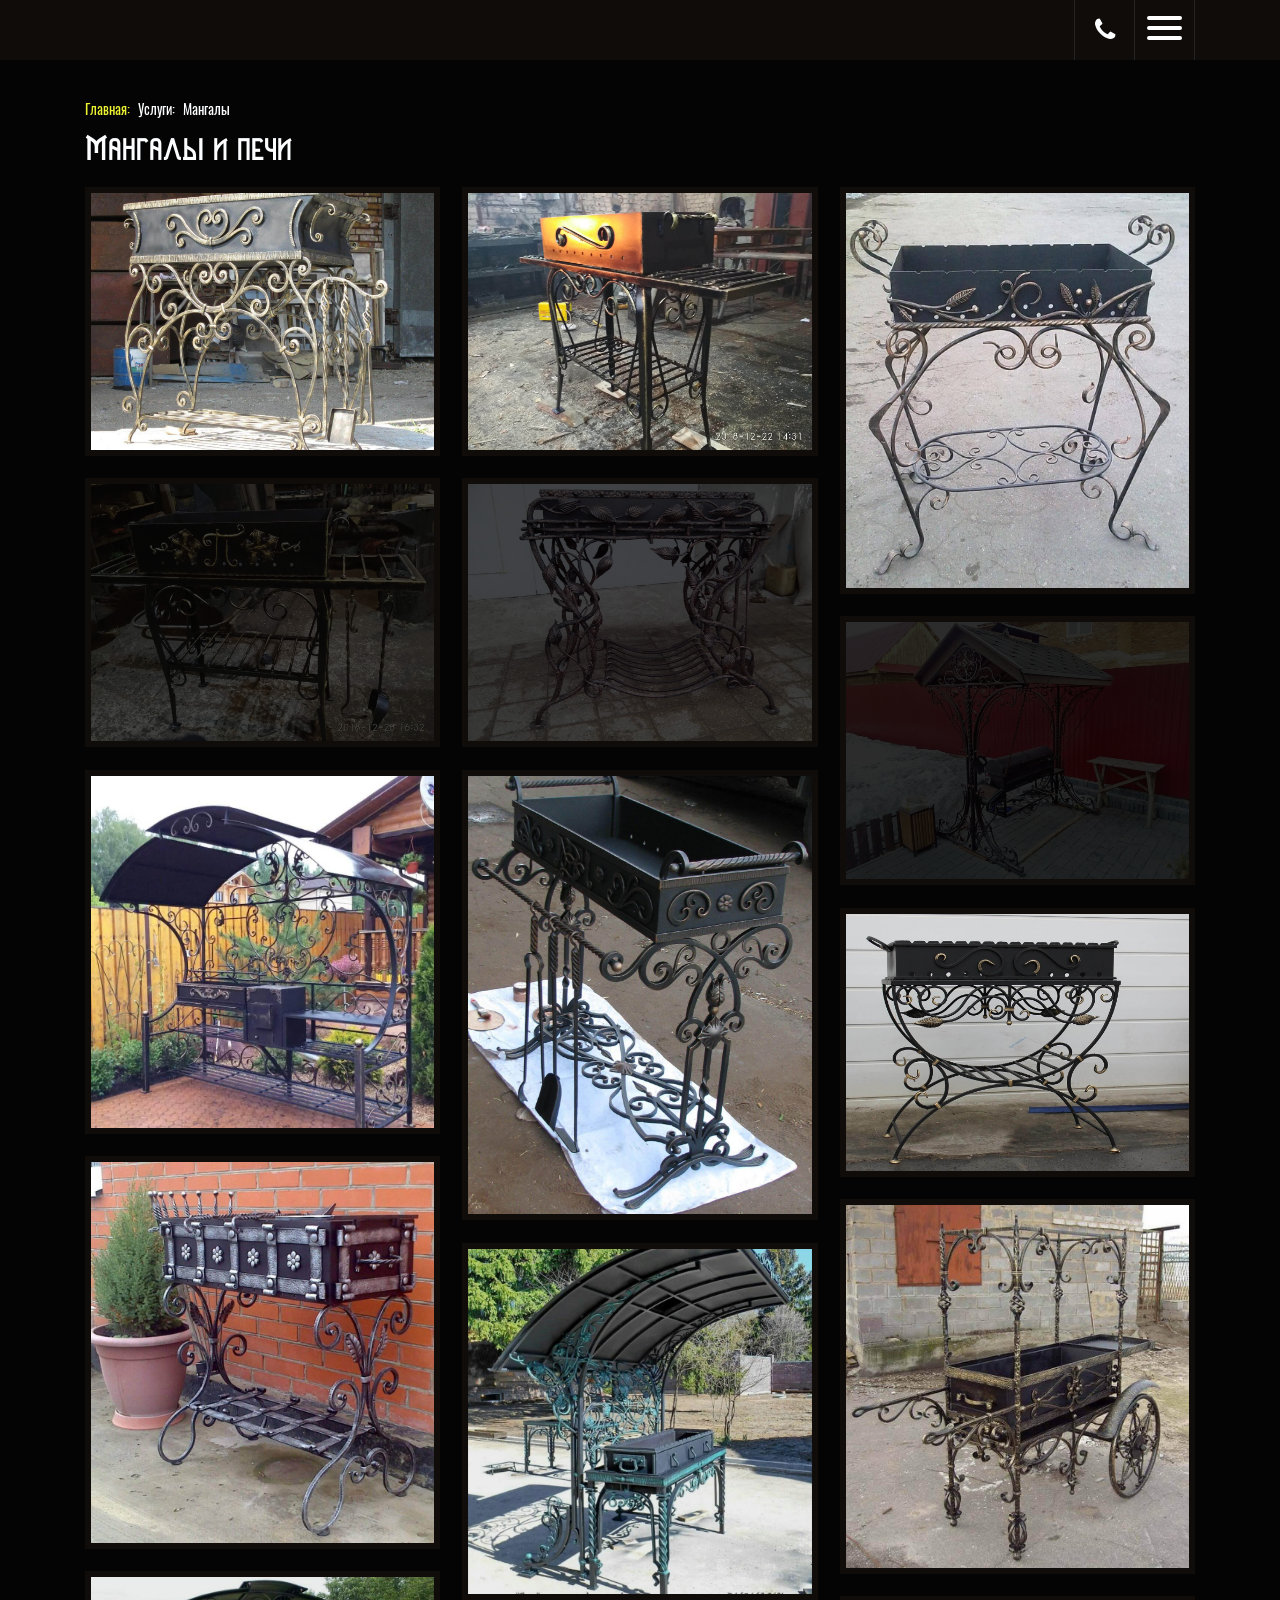
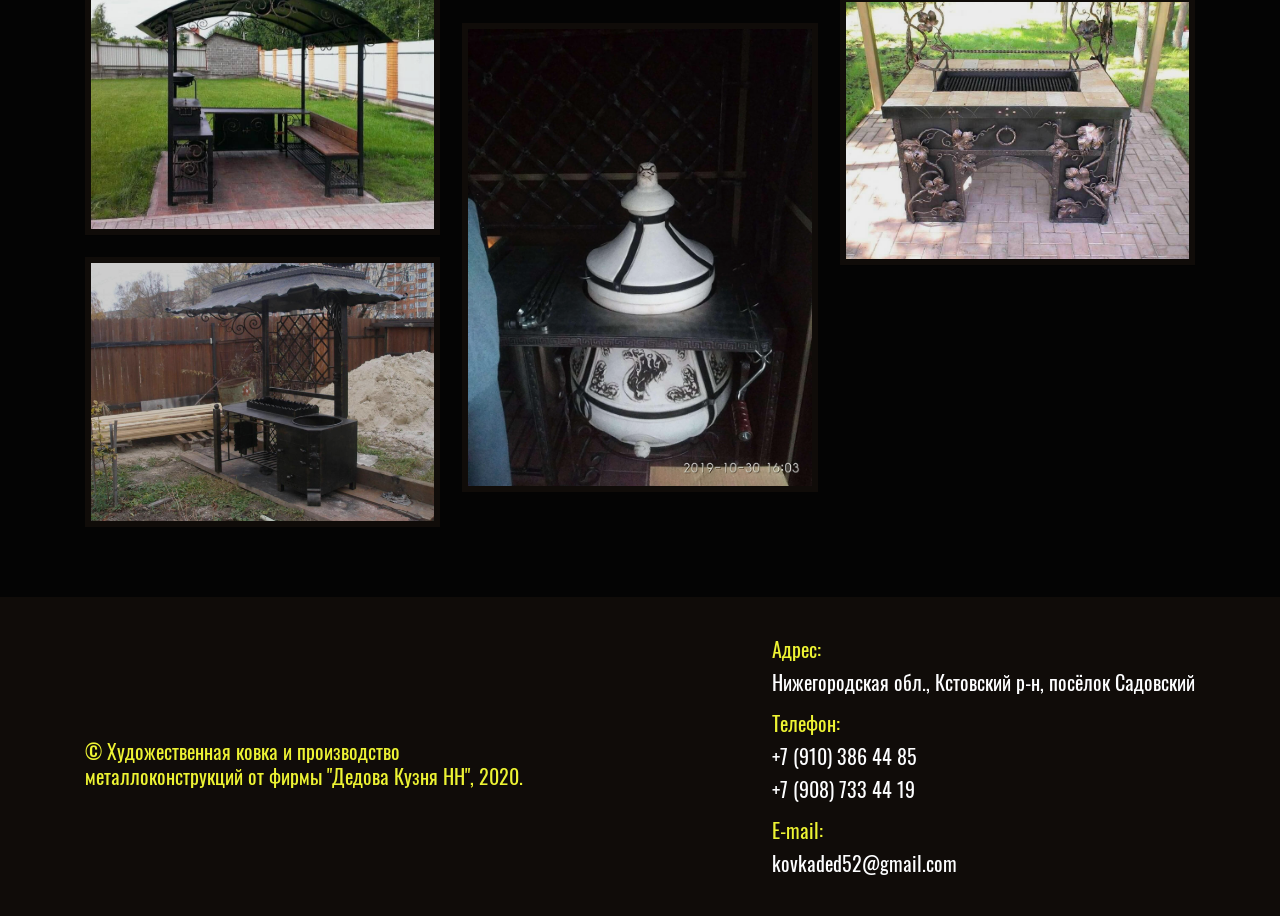
==== commit b99bad44: "new" ====
--- a/kovka-ded52/barbecues.html
+++ b/kovka-ded52/barbecues.html
@@ -156,9 +156,6 @@
                 <a href="images/dest/barbecues/16.jpg" data-fancybox="gallery" class="barbecues__item persent-size">
                   <img src="images/dest/barbecues/thumbs/16.gif" data-original="images/dest/barbecues/16.jpg" alt="" class="barbecues__img lazy">
                 </a>
-                <a href="images/dest/barbecues/17.jpg" data-fancybox="gallery" class="barbecues__item persent-size">
-                  <img src="images/dest/barbecues/thumbs/17.gif" data-original="images/dest/barbecues/17.jpg" alt="" class="barbecues__img lazy">
-                </a>
               </div>
             </div>
           </div>
--- a/kovka-ded52/css/app.min.css
+++ b/kovka-ded52/css/app.min.css
@@ -1 +1 @@
-#my-page{display:-webkit-box;display:-ms-flexbox;display:flex;-webkit-box-orient:vertical;-webkit-box-direction:normal;-ms-flex-direction:column;flex-direction:column;min-height:100%}#my-content{-webkit-box-flex:1;-ms-flex:1;flex:1}#my-footer{-webkit-box-flex:0;-ms-flex:0;flex:0}*,::after,::before{-webkit-box-sizing:border-box;box-sizing:border-box}html{font-family:sans-serif;line-height:1.15;-webkit-text-size-adjust:100%;-webkit-tap-highlight-color:transparent}article,aside,figcaption,figure,footer,header,hgroup,main,nav,section{display:block}body{margin:0;font-family:-apple-system,BlinkMacSystemFont,"Segoe UI",Roboto,"Helvetica Neue",Arial,"Noto Sans",sans-serif,"Apple Color Emoji","Segoe UI Emoji","Segoe UI Symbol","Noto Color Emoji";font-size:1rem;font-weight:400;line-height:1.5;color:#212529;text-align:left;background-color:#fff}[tabindex="-1"]:focus:not(:focus-visible){outline:0!important}hr{-webkit-box-sizing:content-box;box-sizing:content-box;height:0;overflow:visible}h1,h2,h3,h4,h5,h6{margin-top:0;margin-bottom:.5rem}p{margin-top:0;margin-bottom:1rem}abbr[data-original-title],abbr[title]{text-decoration:underline;-webkit-text-decoration:underline dotted;text-decoration:underline dotted;cursor:help;border-bottom:0;-webkit-text-decoration-skip-ink:none;text-decoration-skip-ink:none}address{margin-bottom:1rem;font-style:normal;line-height:inherit}dl,ol,ul{margin-top:0;margin-bottom:1rem}ol ol,ol ul,ul ol,ul ul{margin-bottom:0}dt{font-weight:700}dd{margin-bottom:.5rem;margin-left:0}blockquote{margin:0 0 1rem}b,strong{font-weight:bolder}small{font-size:80%}sub,sup{position:relative;font-size:75%;line-height:0;vertical-align:baseline}sub{bottom:-.25em}sup{top:-.5em}a{color:#007bff;text-decoration:none;background-color:transparent}a:hover{color:#0056b3;text-decoration:underline}a:not([href]){color:inherit;text-decoration:none}a:not([href]):hover{color:inherit;text-decoration:none}code,kbd,pre,samp{font-family:SFMono-Regular,Menlo,Monaco,Consolas,"Liberation Mono","Courier New",monospace;font-size:1em}pre{margin-top:0;margin-bottom:1rem;overflow:auto;-ms-overflow-style:scrollbar}figure{margin:0 0 1rem}img{vertical-align:middle;border-style:none}svg{overflow:hidden;vertical-align:middle}table{border-collapse:collapse}caption{padding-top:.75rem;padding-bottom:.75rem;color:#6c757d;text-align:left;caption-side:bottom}th{text-align:inherit}label{display:inline-block;margin-bottom:.5rem}button{border-radius:0}button:focus{outline:1px dotted;outline:5px auto -webkit-focus-ring-color}button,input,optgroup,select,textarea{margin:0;font-family:inherit;font-size:inherit;line-height:inherit}button,input{overflow:visible}button,select{text-transform:none}[role=button]{cursor:pointer}select{word-wrap:normal}[type=button],[type=reset],[type=submit],button{-webkit-appearance:button}[type=button]:not(:disabled),[type=reset]:not(:disabled),[type=submit]:not(:disabled),button:not(:disabled){cursor:pointer}[type=button]::-moz-focus-inner,[type=reset]::-moz-focus-inner,[type=submit]::-moz-focus-inner,button::-moz-focus-inner{padding:0;border-style:none}input[type=checkbox],input[type=radio]{-webkit-box-sizing:border-box;box-sizing:border-box;padding:0}textarea{overflow:auto;resize:vertical}fieldset{min-width:0;padding:0;margin:0;border:0}legend{display:block;width:100%;max-width:100%;padding:0;margin-bottom:.5rem;font-size:1.5rem;line-height:inherit;color:inherit;white-space:normal}progress{vertical-align:baseline}[type=number]::-webkit-inner-spin-button,[type=number]::-webkit-outer-spin-button{height:auto}[type=search]{outline-offset:-2px;-webkit-appearance:none}[type=search]::-webkit-search-decoration{-webkit-appearance:none}::-webkit-file-upload-button{font:inherit;-webkit-appearance:button}output{display:inline-block}summary{display:list-item;cursor:pointer}template{display:none}[hidden]{display:none!important}.mm-menu_theme-white{--mm-color-border:rgba( 0,0,0, 0.1 );--mm-color-button:rgba( 0,0,0, 0.3 );--mm-color-text:rgba( 0,0,0, 0.7 );--mm-color-text-dimmed:rgba( 0,0,0, 0.3 );--mm-color-background:#fff;--mm-color-background-highlight:rgba( 0,0,0, 0.06 );--mm-color-background-emphasis:rgba( 0,0,0, 0.03 );--mm-shadow:0 0 10px rgba( 0,0,0, 0.2 )}.mm-menu_theme-dark{--mm-color-border:rgba( 0,0,0, 0.3 );--mm-color-button:rgba( 255,255,255, 0.4 );--mm-color-text:rgba( 255,255,255, 0.85 );--mm-color-text-dimmed:rgba( 255,255,255, 0.4 );--mm-color-background:#333;--mm-color-background-highlight:rgba( 255,255,255, 0.08 );--mm-color-background-emphasis:rgba( 0,0,0, 0.1 );--mm-shadow:0 0 20px rgba( 0,0,0, 0.5 )}.mm-menu_theme-black{--mm-color-border:rgba( 255,255,255, 0.25 );--mm-color-button:rgba( 255,255,255, 0.4 );--mm-color-text:rgba( 255,255,255, 0.75 );--mm-color-text-dimmed:rgba( 255,255,255, 0.4 );--mm-color-background:#000;--mm-color-background-highlight:rgba( 255,255,255, 0.2 );--mm-color-background-emphasis:rgba( 255,255,255, 0.15 );--mm-shadow:none}:root{--mm-line-height:20px;--mm-listitem-size:44px;--mm-navbar-size:44px;--mm-offset-top:0;--mm-offset-right:0;--mm-offset-bottom:0;--mm-offset-left:0;--mm-color-border:rgba(0, 0, 0, 0.1);--mm-color-button:rgba(0, 0, 0, 0.3);--mm-color-text:rgba(0, 0, 0, 0.75);--mm-color-text-dimmed:rgba(0, 0, 0, 0.3);--mm-color-background:#f3f3f3;--mm-color-background-highlight:rgba(0, 0, 0, 0.05);--mm-color-background-emphasis:rgba(255, 255, 255, 0.4);--mm-shadow:0 0 10px rgba(0, 0, 0, 0.3)}.mm-hidden{display:none!important}.mm-wrapper{overflow-x:hidden;position:relative}.mm-menu{top:0;right:0;bottom:0;left:0;background:#f3f3f3;border-color:rgba(0,0,0,.1);color:rgba(0,0,0,.75);line-height:20px;display:-webkit-box;display:-ms-flexbox;display:flex;-webkit-box-orient:vertical;-webkit-box-direction:normal;-ms-flex-direction:column;flex-direction:column;padding:0;margin:0;-webkit-box-sizing:border-box;box-sizing:border-box;position:absolute;top:var(--mm-offset-top);right:var(--mm-offset-right);bottom:var(--mm-offset-bottom);left:var(--mm-offset-left);z-index:0;background:var(--mm-color-background);border-color:var(--mm-color-border);color:var(--mm-color-text);line-height:var(--mm-line-height);-webkit-tap-highlight-color:var(--mm-color-background-emphasis);-webkit-font-smoothing:antialiased;-moz-osx-font-smoothing:grayscale}.mm-menu a,.mm-menu a:active,.mm-menu a:hover,.mm-menu a:link,.mm-menu a:visited{text-decoration:none;color:inherit}[dir=rtl] .mm-menu{direction:rtl}.mm-panel{background:#f3f3f3;border-color:rgba(0,0,0,.1);color:rgba(0,0,0,.75);z-index:0;-webkit-box-sizing:border-box;box-sizing:border-box;width:100%;-webkit-overflow-scrolling:touch;overflow:hidden;overflow-y:auto;-ms-scroll-chaining:none;overscroll-behavior:contain;color:var(--mm-color-text);border-color:var(--mm-color-border);background:var(--mm-color-background);-webkit-transform:translate3d(100%,0,0);transform:translate3d(100%,0,0);-webkit-transition:-webkit-transform .4s ease;transition:-webkit-transform .4s ease;-o-transition:transform .4s ease;transition:transform .4s ease;transition:transform .4s ease,-webkit-transform .4s ease}.mm-panel:after{height:44px}.mm-panel:not(.mm-hidden){display:block}.mm-panel:after{content:'';display:block;height:var(--mm-listitem-size)}.mm-panel_opened{z-index:1;-webkit-transform:translate3d(0,0,0);transform:translate3d(0,0,0)}.mm-panel_opened-parent{-webkit-transform:translate3d(-30%,0,0);transform:translate3d(-30%,0,0)}.mm-panel_highest{z-index:2}.mm-panel_noanimation{-webkit-transition:none!important;-o-transition:none!important;transition:none!important}.mm-panel_noanimation.mm-panel_opened-parent{-webkit-transform:translate3d(0,0,0);transform:translate3d(0,0,0)}.mm-panels>.mm-panel{position:absolute;left:0;right:0;top:0;bottom:0}.mm-panel__content{padding:20px 20px 0}.mm-panels{background:#f3f3f3;border-color:rgba(0,0,0,.1);color:rgba(0,0,0,.75);position:relative;height:100%;-webkit-box-flex:1;-ms-flex-positive:1;flex-grow:1;overflow:hidden;background:var(--mm-color-background);border-color:var(--mm-color-border);color:var(--mm-color-text)}[dir=rtl] .mm-panel:not(.mm-panel_opened){-webkit-transform:translate3d(-100%,0,0);transform:translate3d(-100%,0,0)}[dir=rtl] .mm-panel.mm-panel_opened-parent{-webkit-transform:translate3d(30%,0,0);transform:translate3d(30%,0,0)}.mm-listitem_vertical>.mm-panel{display:none;width:100%;padding:10px 0 10px 10px;-webkit-transform:none!important;-ms-transform:none!important;transform:none!important}.mm-listitem_vertical>.mm-panel:after,.mm-listitem_vertical>.mm-panel:before{content:none;display:none}.mm-listitem_opened>.mm-panel{display:block}.mm-listitem_vertical>.mm-listitem__btn{height:44px;height:var(--mm-listitem-size);bottom:auto}.mm-listitem_vertical .mm-listitem:last-child:after{border-color:transparent}.mm-listitem_opened>.mm-listitem__btn:after{-webkit-transform:rotate(225deg);-ms-transform:rotate(225deg);transform:rotate(225deg);right:19px}.mm-btn{-webkit-box-flex:0;-ms-flex-positive:0;flex-grow:0;-ms-flex-negative:0;flex-shrink:0;position:relative;-webkit-box-sizing:border-box;box-sizing:border-box;width:50px;padding:0}.mm-btn:after,.mm-btn:before{border:2px solid rgba(0,0,0,.3);border:2px solid var(--mm-color-button)}.mm-btn_next:after,.mm-btn_prev:before{content:'';border-bottom:none;border-right:none;-webkit-box-sizing:content-box;box-sizing:content-box;display:block;width:8px;height:8px;margin:auto;position:absolute;top:0;bottom:0}.mm-btn_prev:before{-webkit-transform:rotate(-45deg);-ms-transform:rotate(-45deg);transform:rotate(-45deg);left:23px;right:auto}.mm-btn_next:after{-webkit-transform:rotate(135deg);-ms-transform:rotate(135deg);transform:rotate(135deg);right:23px;left:auto}.mm-btn_close:after,.mm-btn_close:before{content:'';-webkit-box-sizing:content-box;box-sizing:content-box;display:block;width:5px;height:5px;margin:auto;position:absolute;top:0;bottom:0;-webkit-transform:rotate(-45deg);-ms-transform:rotate(-45deg);transform:rotate(-45deg)}.mm-btn_close:before{border-right:none;border-bottom:none;right:18px}.mm-btn_close:after{border-left:none;border-top:none;right:25px}[dir=rtl] .mm-btn_next:after{-webkit-transform:rotate(-45deg);-ms-transform:rotate(-45deg);transform:rotate(-45deg);left:23px;right:auto}[dir=rtl] .mm-btn_prev:before{-webkit-transform:rotate(135deg);-ms-transform:rotate(135deg);transform:rotate(135deg);right:23px;left:auto}[dir=rtl] .mm-btn_close:after,[dir=rtl] .mm-btn_close:before{right:auto}[dir=rtl] .mm-btn_close:before{left:25px}[dir=rtl] .mm-btn_close:after{left:18px}.mm-navbar{min-height:44px;border-bottom:1px solid rgba(0,0,0,.1);background:#f3f3f3;color:rgba(0,0,0,.3);display:-webkit-box;display:-ms-flexbox;display:flex;min-height:var(--mm-navbar-size);border-bottom:1px solid var(--mm-color-border);background:var(--mm-color-background);color:var(--mm-color-text-dimmed);text-align:center;opacity:1;-webkit-transition:opacity .4s ease;-o-transition:opacity .4s ease;transition:opacity .4s ease}.mm-navbar>*{min-height:44px}@supports ((position:-webkit-sticky) or (position:sticky)){.mm-navbar_sticky{position:-webkit-sticky;position:sticky;top:0;z-index:1}}.mm-navbar>*{-webkit-box-flex:1;-ms-flex-positive:1;flex-grow:1;display:-webkit-box;display:-ms-flexbox;display:flex;-webkit-box-align:center;-ms-flex-align:center;align-items:center;-webkit-box-pack:center;-ms-flex-pack:center;justify-content:center;-webkit-box-sizing:border-box;box-sizing:border-box}.mm-navbar__btn{-webkit-box-flex:0;-ms-flex-positive:0;flex-grow:0}.mm-navbar__title{-webkit-box-flex:1;-ms-flex:1 1 50%;flex:1 1 50%;display:-webkit-box;display:-ms-flexbox;display:flex;padding-left:20px;padding-right:20px;overflow:hidden}.mm-navbar__title:not(:last-child){padding-right:0}.mm-navbar__title>span{-o-text-overflow:ellipsis;text-overflow:ellipsis;white-space:nowrap;overflow:hidden}.mm-navbar__btn:not(.mm-hidden)+.mm-navbar__title{padding-left:0}.mm-navbar__btn:not(.mm-hidden)+.mm-navbar__title:last-child{padding-right:50px}[dir=rtl] .mm-navbar{-webkit-box-orient:horizontal;-webkit-box-direction:reverse;-ms-flex-direction:row-reverse;flex-direction:row-reverse}.mm-listview{list-style:none;display:block;padding:0;margin:0}.mm-listitem{color:rgba(0,0,0,.75);border-color:rgba(0,0,0,.1);color:var(--mm-color-text);border-color:var(--mm-color-border);list-style:none;display:block;padding:0;margin:0;position:relative;display:-webkit-box;display:-ms-flexbox;display:flex;-ms-flex-wrap:wrap;flex-wrap:wrap}.mm-listitem:after{content:'';border-color:inherit;border-bottom-width:1px;border-bottom-style:solid;display:block;position:absolute;left:20px;right:0;bottom:0}.mm-listitem a,.mm-listitem a:hover{text-decoration:none}.mm-listitem__btn,.mm-listitem__text{padding:12px;display:block;padding:calc((var(--mm-listitem-size) - var(--mm-line-height))/ 2);padding-left:0;padding-right:0;color:inherit}.mm-listitem__text{-o-text-overflow:ellipsis;text-overflow:ellipsis;white-space:nowrap;overflow:hidden;padding-left:20px;padding-right:10px;-webkit-box-flex:1;-ms-flex-positive:1;flex-grow:1;-ms-flex-preferred-size:10%;flex-basis:10%}.mm-listitem__btn{background:rgba(3,2,1,0);border-color:inherit;width:auto;padding-right:50px;position:relative}.mm-listitem__btn:not(.mm-listitem__text){border-left-width:1px;border-left-style:solid}.mm-listitem_selected>.mm-listitem__text{background:rgba(255,255,255,.4);background:var(--mm-color-background-emphasis)}.mm-listitem_opened>.mm-listitem__btn,.mm-listitem_opened>.mm-panel{background:rgba(0,0,0,.05);background:var(--mm-color-background-highlight)}[dir=rtl] .mm-listitem:after{left:0;right:20px}[dir=rtl] .mm-listitem__text{padding-left:10px;padding-right:20px}[dir=rtl] .mm-listitem__btn{padding-left:50px;border-left-width:0;border-left-style:none}[dir=rtl] .mm-listitem__btn:not(.mm-listitem__text){padding-right:0;border-right-width:1px;border-right-style:solid}.mm-page{-webkit-box-sizing:border-box;box-sizing:border-box;position:relative}.mm-slideout{-webkit-transition:-webkit-transform .4s ease;transition:-webkit-transform .4s ease;-o-transition:transform .4s ease;transition:transform .4s ease;transition:transform .4s ease,-webkit-transform .4s ease;z-index:1}.mm-wrapper_opened{overflow-x:hidden;position:relative}.mm-wrapper_opened .mm-page{min-height:100vh}.mm-wrapper_background .mm-page{background:inherit}.mm-menu_offcanvas{position:fixed;right:auto;z-index:0}.mm-menu_offcanvas:not(.mm-menu_opened){display:none}.mm-menu_offcanvas{width:80%;min-width:240px;max-width:440px}.mm-wrapper_opening .mm-menu_offcanvas.mm-menu_opened~.mm-slideout{-webkit-transform:translate3d(80vw,0,0);transform:translate3d(80vw,0,0)}@media all and (max-width:300px){.mm-wrapper_opening .mm-menu_offcanvas.mm-menu_opened~.mm-slideout{-webkit-transform:translate3d(240px,0,0);transform:translate3d(240px,0,0)}}@media all and (min-width:550px){.mm-wrapper_opening .mm-menu_offcanvas.mm-menu_opened~.mm-slideout{-webkit-transform:translate3d(440px,0,0);transform:translate3d(440px,0,0)}}.mm-wrapper__blocker{background:rgba(3,2,1,0);overflow:hidden;display:none;position:fixed;top:0;right:0;bottom:0;left:0;z-index:2}.mm-wrapper_blocking{overflow:hidden}.mm-wrapper_blocking body{overflow:hidden}.mm-wrapper_blocking .mm-wrapper__blocker{display:block}.mm-sronly{border:0!important;clip:rect(1px,1px,1px,1px)!important;-webkit-clip-path:inset(50%)!important;clip-path:inset(50%)!important;white-space:nowrap!important;width:1px!important;min-width:1px!important;height:1px!important;min-height:1px!important;padding:0!important;overflow:hidden!important;position:absolute!important}.mm-menu_autoheight:not(.mm-menu_offcanvas){position:relative}.mm-menu_autoheight.mm-menu_position-bottom,.mm-menu_autoheight.mm-menu_position-top{max-height:80%}.mm-menu_autoheight-measuring .mm-panel{display:block!important}.mm-menu_autoheight-measuring .mm-panels>.mm-panel{bottom:auto!important;height:auto!important}.mm-menu_autoheight-measuring .mm-listitem_vertical:not(.mm-listitem_opened) .mm-panel{display:none!important}[class*=mm-menu_columns-]{-webkit-transition-property:width;-o-transition-property:width;transition-property:width}[class*=mm-menu_columns-] .mm-panels>.mm-panel{right:auto;-webkit-transition-property:width,-webkit-transform;transition-property:width,-webkit-transform;-o-transition-property:width,transform;transition-property:width,transform;transition-property:width,transform,-webkit-transform}[class*=mm-menu_columns-] .mm-panels>.mm-panel_opened,[class*=mm-menu_columns-] .mm-panels>.mm-panel_opened-parent{display:block!important}[class*=mm-panel_columns-]{border-right:1px solid;border-color:inherit}.mm-menu_columns-1 .mm-panel_columns-0,.mm-menu_columns-2 .mm-panel_columns-1,.mm-menu_columns-3 .mm-panel_columns-2,.mm-menu_columns-4 .mm-panel_columns-3{border-right:none}[class*=mm-menu_columns-] .mm-panels>.mm-panel_columns-0{-webkit-transform:translate3d(0,0,0);transform:translate3d(0,0,0)}.mm-menu_columns-0 .mm-panels>.mm-panel{z-index:0}.mm-menu_columns-0 .mm-panels>.mm-panel else{width:100%}.mm-menu_columns-0 .mm-panels>.mm-panel:not(.mm-panel_opened):not(.mm-panel_opened-parent){-webkit-transform:translate3d(100%,0,0);transform:translate3d(100%,0,0)}.mm-menu_columns-0{width:80%;min-width:240px;max-width:0}.mm-wrapper_opening .mm-menu_columns-0.mm-menu_opened~.mm-slideout{-webkit-transform:translate3d(80vw,0,0);transform:translate3d(80vw,0,0)}@media all and (max-width:300px){.mm-wrapper_opening .mm-menu_columns-0.mm-menu_opened~.mm-slideout{-webkit-transform:translate3d(240px,0,0);transform:translate3d(240px,0,0)}}@media all and (min-width:0px){.mm-wrapper_opening .mm-menu_columns-0.mm-menu_opened~.mm-slideout{-webkit-transform:translate3d(0,0,0);transform:translate3d(0,0,0)}}.mm-wrapper_opening .mm-menu_columns-0.mm-menu_position-right.mm-menu_opened~.mm-slideout{-webkit-transform:translate3d(-80vw,0,0);transform:translate3d(-80vw,0,0)}@media all and (max-width:300px){.mm-wrapper_opening .mm-menu_columns-0.mm-menu_position-right.mm-menu_opened~.mm-slideout{-webkit-transform:translate3d(-240px,0,0);transform:translate3d(-240px,0,0)}}@media all and (min-width:0px){.mm-wrapper_opening .mm-menu_columns-0.mm-menu_position-right.mm-menu_opened~.mm-slideout{-webkit-transform:translate3d(0,0,0);transform:translate3d(0,0,0)}}[class*=mm-menu_columns-] .mm-panels>.mm-panel_columns-1{-webkit-transform:translate3d(100%,0,0);transform:translate3d(100%,0,0)}.mm-menu_columns-1 .mm-panels>.mm-panel{z-index:1;width:100%}.mm-menu_columns-1 .mm-panels>.mm-panel else{width:100%}.mm-menu_columns-1 .mm-panels>.mm-panel:not(.mm-panel_opened):not(.mm-panel_opened-parent){-webkit-transform:translate3d(200%,0,0);transform:translate3d(200%,0,0)}.mm-menu_columns-1{width:80%;min-width:240px;max-width:440px}.mm-wrapper_opening .mm-menu_columns-1.mm-menu_opened~.mm-slideout{-webkit-transform:translate3d(80vw,0,0);transform:translate3d(80vw,0,0)}@media all and (max-width:300px){.mm-wrapper_opening .mm-menu_columns-1.mm-menu_opened~.mm-slideout{-webkit-transform:translate3d(240px,0,0);transform:translate3d(240px,0,0)}}@media all and (min-width:550px){.mm-wrapper_opening .mm-menu_columns-1.mm-menu_opened~.mm-slideout{-webkit-transform:translate3d(440px,0,0);transform:translate3d(440px,0,0)}}.mm-wrapper_opening .mm-menu_columns-1.mm-menu_position-right.mm-menu_opened~.mm-slideout{-webkit-transform:translate3d(-80vw,0,0);transform:translate3d(-80vw,0,0)}@media all and (max-width:300px){.mm-wrapper_opening .mm-menu_columns-1.mm-menu_position-right.mm-menu_opened~.mm-slideout{-webkit-transform:translate3d(-240px,0,0);transform:translate3d(-240px,0,0)}}@media all and (min-width:550px){.mm-wrapper_opening .mm-menu_columns-1.mm-menu_position-right.mm-menu_opened~.mm-slideout{-webkit-transform:translate3d(-440px,0,0);transform:translate3d(-440px,0,0)}}[class*=mm-menu_columns-] .mm-panels>.mm-panel_columns-2{-webkit-transform:translate3d(200%,0,0);transform:translate3d(200%,0,0)}.mm-menu_columns-2 .mm-panels>.mm-panel{z-index:2;width:50%}.mm-menu_columns-2 .mm-panels>.mm-panel else{width:100%}.mm-menu_columns-2 .mm-panels>.mm-panel:not(.mm-panel_opened):not(.mm-panel_opened-parent){-webkit-transform:translate3d(300%,0,0);transform:translate3d(300%,0,0)}.mm-menu_columns-2{width:80%;min-width:240px;max-width:880px}.mm-wrapper_opening .mm-menu_columns-2.mm-menu_opened~.mm-slideout{-webkit-transform:translate3d(80vw,0,0);transform:translate3d(80vw,0,0)}@media all and (max-width:300px){.mm-wrapper_opening .mm-menu_columns-2.mm-menu_opened~.mm-slideout{-webkit-transform:translate3d(240px,0,0);transform:translate3d(240px,0,0)}}@media all and (min-width:1100px){.mm-wrapper_opening .mm-menu_columns-2.mm-menu_opened~.mm-slideout{-webkit-transform:translate3d(880px,0,0);transform:translate3d(880px,0,0)}}.mm-wrapper_opening .mm-menu_columns-2.mm-menu_position-right.mm-menu_opened~.mm-slideout{-webkit-transform:translate3d(-80vw,0,0);transform:translate3d(-80vw,0,0)}@media all and (max-width:300px){.mm-wrapper_opening .mm-menu_columns-2.mm-menu_position-right.mm-menu_opened~.mm-slideout{-webkit-transform:translate3d(-240px,0,0);transform:translate3d(-240px,0,0)}}@media all and (min-width:1100px){.mm-wrapper_opening .mm-menu_columns-2.mm-menu_position-right.mm-menu_opened~.mm-slideout{-webkit-transform:translate3d(-880px,0,0);transform:translate3d(-880px,0,0)}}[class*=mm-menu_columns-] .mm-panels>.mm-panel_columns-3{-webkit-transform:translate3d(300%,0,0);transform:translate3d(300%,0,0)}.mm-menu_columns-3 .mm-panels>.mm-panel{z-index:3;width:33.34%}.mm-menu_columns-3 .mm-panels>.mm-panel else{width:100%}.mm-menu_columns-3 .mm-panels>.mm-panel:not(.mm-panel_opened):not(.mm-panel_opened-parent){-webkit-transform:translate3d(400%,0,0);transform:translate3d(400%,0,0)}.mm-menu_columns-3{width:80%;min-width:240px;max-width:1320px}.mm-wrapper_opening .mm-menu_columns-3.mm-menu_opened~.mm-slideout{-webkit-transform:translate3d(80vw,0,0);transform:translate3d(80vw,0,0)}@media all and (max-width:300px){.mm-wrapper_opening .mm-menu_columns-3.mm-menu_opened~.mm-slideout{-webkit-transform:translate3d(240px,0,0);transform:translate3d(240px,0,0)}}@media all and (min-width:1650px){.mm-wrapper_opening .mm-menu_columns-3.mm-menu_opened~.mm-slideout{-webkit-transform:translate3d(1320px,0,0);transform:translate3d(1320px,0,0)}}.mm-wrapper_opening .mm-menu_columns-3.mm-menu_position-right.mm-menu_opened~.mm-slideout{-webkit-transform:translate3d(-80vw,0,0);transform:translate3d(-80vw,0,0)}@media all and (max-width:300px){.mm-wrapper_opening .mm-menu_columns-3.mm-menu_position-right.mm-menu_opened~.mm-slideout{-webkit-transform:translate3d(-240px,0,0);transform:translate3d(-240px,0,0)}}@media all and (min-width:1650px){.mm-wrapper_opening .mm-menu_columns-3.mm-menu_position-right.mm-menu_opened~.mm-slideout{-webkit-transform:translate3d(-1320px,0,0);transform:translate3d(-1320px,0,0)}}[class*=mm-menu_columns-] .mm-panels>.mm-panel_columns-4{-webkit-transform:translate3d(400%,0,0);transform:translate3d(400%,0,0)}.mm-menu_columns-4 .mm-panels>.mm-panel{z-index:4;width:25%}.mm-menu_columns-4 .mm-panels>.mm-panel else{width:100%}.mm-menu_columns-4 .mm-panels>.mm-panel:not(.mm-panel_opened):not(.mm-panel_opened-parent){-webkit-transform:translate3d(500%,0,0);transform:translate3d(500%,0,0)}.mm-menu_columns-4{width:80%;min-width:240px;max-width:1760px}.mm-wrapper_opening .mm-menu_columns-4.mm-menu_opened~.mm-slideout{-webkit-transform:translate3d(80vw,0,0);transform:translate3d(80vw,0,0)}@media all and (max-width:300px){.mm-wrapper_opening .mm-menu_columns-4.mm-menu_opened~.mm-slideout{-webkit-transform:translate3d(240px,0,0);transform:translate3d(240px,0,0)}}@media all and (min-width:2200px){.mm-wrapper_opening .mm-menu_columns-4.mm-menu_opened~.mm-slideout{-webkit-transform:translate3d(1760px,0,0);transform:translate3d(1760px,0,0)}}.mm-wrapper_opening .mm-menu_columns-4.mm-menu_position-right.mm-menu_opened~.mm-slideout{-webkit-transform:translate3d(-80vw,0,0);transform:translate3d(-80vw,0,0)}@media all and (max-width:300px){.mm-wrapper_opening .mm-menu_columns-4.mm-menu_position-right.mm-menu_opened~.mm-slideout{-webkit-transform:translate3d(-240px,0,0);transform:translate3d(-240px,0,0)}}@media all and (min-width:2200px){.mm-wrapper_opening .mm-menu_columns-4.mm-menu_position-right.mm-menu_opened~.mm-slideout{-webkit-transform:translate3d(-1760px,0,0);transform:translate3d(-1760px,0,0)}}[class*=mm-menu_columns-].mm-menu_position-bottom,[class*=mm-menu_columns-].mm-menu_position-top{width:100%;max-width:100%;min-width:100%}.mm-wrapper_opening [class*=mm-menu_columns-].mm-menu_position-front{-webkit-transition-property:width,min-width,max-width,-webkit-transform;transition-property:width,min-width,max-width,-webkit-transform;-o-transition-property:width,min-width,max-width,transform;transition-property:width,min-width,max-width,transform;transition-property:width,min-width,max-width,transform,-webkit-transform}.mm-counter{color:rgba(0,0,0,.3);display:block;padding-left:20px;float:right;text-align:right;color:var(--mm-color-text-dimmed)}.mm-listitem_nosubitems>.mm-counter{display:none}[dir=rtl] .mm-counter{text-align:left;float:left;padding-left:0;padding-right:20px}.mm-divider{position:relative;min-height:20px;padding:4.3px;background:#f3f3f3;-o-text-overflow:ellipsis;text-overflow:ellipsis;white-space:nowrap;overflow:hidden;min-height:var(--mm-line-height);padding:calc(((var(--mm-listitem-size) * .65) - var(--mm-line-height)) * .5);padding-right:10px;padding-left:20px;font-size:75%;text-transform:uppercase;background:var(--mm-color-background);opacity:1;-webkit-transition:opacity .4s ease;-o-transition:opacity .4s ease;transition:opacity .4s ease}.mm-divider:before{background:rgba(0,0,0,.05)}@supports ((position:-webkit-sticky) or (position:sticky)){.mm-divider{position:-webkit-sticky;position:sticky;z-index:2;top:0}.mm-navbar_sticky:not(.mm-hidden)~.mm-listview .mm-divider{top:var(--mm-navbar-size)}}.mm-divider:before{content:'';position:absolute;top:0;right:0;bottom:0;left:0;z-index:-1;background:var(--mm-color-background-highlight)}.mm-wrapper_dragging .mm-menu,.mm-wrapper_dragging .mm-slideout{-webkit-transition-duration:0s!important;-o-transition-duration:0s!important;transition-duration:0s!important;-webkit-user-select:none!important;-moz-user-select:none!important;-ms-user-select:none!important;user-select:none!important}.mm-wrapper_dragging .mm-menu{pointer-events:none!important}.mm-wrapper_dragging .mm-wrapper__blocker{display:none!important}.mm-menu_dropdown{-webkit-box-shadow:0 2px 10px rgba(0,0,0,.3);box-shadow:0 2px 10px rgba(0,0,0,.3);height:80%}.mm-wrapper_dropdown .mm-slideout{-webkit-transform:none!important;-ms-transform:none!important;transform:none!important;z-index:0}.mm-wrapper_dropdown .mm-wrapper__blocker{-webkit-transition-delay:0s!important;-o-transition-delay:0s!important;transition-delay:0s!important;z-index:1}.mm-wrapper_dropdown .mm-menu_dropdown{z-index:2}.mm-wrapper_dropdown.mm-wrapper_opened:not(.mm-wrapper_opening) .mm-menu_dropdown{display:none}.mm-menu_tip-bottom:before,.mm-menu_tip-left:before,.mm-menu_tip-right:before,.mm-menu_tip-top:before{content:'';background:inherit;-webkit-box-shadow:0 2px 10px rgba(0,0,0,.3);box-shadow:0 2px 10px rgba(0,0,0,.3);display:block;width:15px;height:15px;position:absolute;z-index:-1;-webkit-transform:rotate(45deg);-ms-transform:rotate(45deg);transform:rotate(45deg)}.mm-menu_tip-left:before{left:22px}.mm-menu_tip-right:before{right:22px}.mm-menu_tip-top:before{top:-8px}.mm-menu_tip-bottom:before{bottom:-8px}:root{--mm-iconbar-size:50px}.mm-menu_iconbar-left .mm-navbars_bottom,.mm-menu_iconbar-left .mm-navbars_top,.mm-menu_iconbar-left .mm-panels{margin-left:50px;margin-left:var(--mm-iconbar-size)}.mm-menu_iconbar-right .mm-navbars_bottom,.mm-menu_iconbar-right .mm-navbars_top,.mm-menu_iconbar-right .mm-panels{margin-right:50px;margin-right:var(--mm-iconbar-size)}.mm-iconbar{width:50px;border-color:rgba(0,0,0,.1);background:#f3f3f3;color:rgba(0,0,0,.3);display:none;position:absolute;top:0;bottom:0;z-index:2;width:var(--mm-iconbar-size);overflow:hidden;-webkit-box-sizing:border-box;box-sizing:border-box;border:0 solid;border-color:var(--mm-color-border);background:var(--mm-color-background);color:var(--mm-color-text-dimmed);text-align:center}.mm-menu_iconbar-left .mm-iconbar,.mm-menu_iconbar-right .mm-iconbar{display:-webkit-box;display:-ms-flexbox;display:flex;-webkit-box-orient:vertical;-webkit-box-direction:normal;-ms-flex-direction:column;flex-direction:column;-webkit-box-pack:justify;-ms-flex-pack:justify;justify-content:space-between}.mm-menu_iconbar-left .mm-iconbar{border-right-width:1px;left:0}.mm-menu_iconbar-right .mm-iconbar{border-left-width:1px;right:0}.mm-iconbar__bottom,.mm-iconbar__top{width:100%;-webkit-overflow-scrolling:touch;overflow:hidden;overflow-y:auto;-ms-scroll-chaining:none;overscroll-behavior:contain}.mm-iconbar__bottom>*,.mm-iconbar__top>*{-webkit-box-sizing:border-box;box-sizing:border-box;display:block;padding:12.5px 0}.mm-iconbar__bottom a,.mm-iconbar__bottom a:hover,.mm-iconbar__top a,.mm-iconbar__top a:hover{text-decoration:none}.mm-iconbar__tab_selected{background:rgba(255,255,255,.4);background:var(--mm-color-background-emphasis)}:root{--mm-iconpanel-size:50px}.mm-panel_iconpanel-1{width:calc(100% - 50px);width:calc(100% - (var(--mm-iconpanel-size) * 1))}.mm-panel_iconpanel-2{width:calc(100% - 100px);width:calc(100% - (var(--mm-iconpanel-size) * 2))}.mm-panel_iconpanel-3{width:calc(100% - 150px);width:calc(100% - (var(--mm-iconpanel-size) * 3))}.mm-panel_iconpanel-first~.mm-panel{width:calc(100% - 50px);width:calc(100% - var(--mm-iconpanel-size))}.mm-menu_iconpanel .mm-panels>.mm-panel{left:auto;-webkit-transition-property:width,-webkit-transform;transition-property:width,-webkit-transform;-o-transition-property:transform,width;transition-property:transform,width;transition-property:transform,width,-webkit-transform}.mm-menu_iconpanel .mm-panels>.mm-panel_opened,.mm-menu_iconpanel .mm-panels>.mm-panel_opened-parent{display:block!important}.mm-menu_iconpanel .mm-panels>.mm-panel_opened-parent{overflow-y:hidden;-webkit-transform:unset;-ms-transform:unset;transform:unset}.mm-menu_iconpanel .mm-panels>.mm-panel:not(.mm-panel_iconpanel-first):not(.mm-panel_iconpanel-0){border-left-width:1px;border-left-style:solid}.mm-menu_hidedivider .mm-panel_opened-parent .mm-divider,.mm-menu_hidenavbar .mm-panel_opened-parent .mm-navbar{opacity:0}.mm-panel__blocker{background:inherit;opacity:0;display:block;position:absolute;top:0;right:0;left:0;z-index:3;-webkit-transition:opacity .4s ease;-o-transition:opacity .4s ease;transition:opacity .4s ease}.mm-panel_opened-parent .mm-panel__blocker{opacity:.6;bottom:-100000px}[dir=rtl] .mm-menu_iconpanel .mm-panels>.mm-panel{left:0;right:auto;-webkit-transition-property:width,-webkit-transform;transition-property:width,-webkit-transform;-o-transition-property:transform,width;transition-property:transform,width;transition-property:transform,width,-webkit-transform}[dir=rtl] .mm-menu_iconpanel .mm-panels>.mm-panel:not(.mm-panel_iconpanel-first):not(.mm-panel_iconpanel-0){border-left:none;border-right:1px solid;border-color:inherit}.mm-menu_keyboardfocus a:focus,.mm-menu_keyboardfocus.mm-menu_opened~.mm-wrapper__blocker a:focus{background:rgba(255,255,255,.4);background:var(--mm-color-background-emphasis);outline:0}.mm-wrapper__blocker .mm-tabstart{cursor:default;display:block;width:100%;height:100%}.mm-wrapper__blocker .mm-tabend{opacity:0;position:absolute;bottom:0}.mm-navbars_top{-ms-flex-negative:0;flex-shrink:0}.mm-navbars_top .mm-navbar:not(:last-child){border-bottom:none}.mm-navbars_bottom{-ms-flex-negative:0;flex-shrink:0}.mm-navbars_bottom .mm-navbar{border-bottom:none}.mm-navbars_bottom .mm-navbar:first-child{border-top:1px solid rgba(0,0,0,.1);border-top:1px solid var(--mm-color-border)}.mm-btn:not(.mm-hidden)+.mm-navbar__searchfield .mm-searchfield__input{padding-left:0}.mm-navbar__searchfield:not(:last-child) .mm-searchfield__input{padding-right:0}.mm-navbar__breadcrumbs{-o-text-overflow:ellipsis;text-overflow:ellipsis;white-space:nowrap;overflow:hidden;-webkit-box-flex:1;-ms-flex:1 1 50%;flex:1 1 50%;display:-webkit-box;display:-ms-flexbox;display:flex;-webkit-box-pack:start;-ms-flex-pack:start;justify-content:flex-start;padding:0 20px;overflow-x:auto;-webkit-overflow-scrolling:touch}.mm-navbar__breadcrumbs>*{display:-webkit-box;display:-ms-flexbox;display:flex;-webkit-box-align:center;-ms-flex-align:center;align-items:center;-webkit-box-pack:center;-ms-flex-pack:center;justify-content:center;padding-right:6px}.mm-navbar__breadcrumbs>a{text-decoration:underline}.mm-navbar__breadcrumbs:not(:last-child){padding-right:0}.mm-btn:not(.mm-hidden)+.mm-navbar__breadcrumbs{padding-left:0}.mm-navbar_tabs>*{padding:0 10px;border:1px solid transparent}.mm-navbar__tab_selected{background:#f3f3f3;color:rgba(0,0,0,.75);background:var(--mm-color-background);color:var(--mm-color-text)}.mm-navbar__tab_selected:not(:first-child){border-left-color:rgba(0,0,0,.1)}.mm-navbar__tab_selected:not(:last-child){border-right-color:rgba(0,0,0,.1)}.mm-navbar__tab_selected:not(:first-child){border-left-color:var(--mm-color-border)}.mm-navbar__tab_selected:not(:last-child){border-right-color:var(--mm-color-border)}.mm-navbars_top .mm-navbar_tabs{border-bottom:none}.mm-navbars_top .mm-navbar_tabs>*{border-bottom-color:rgba(0,0,0,.1);border-bottom-color:var(--mm-color-border)}.mm-navbars_top .mm-navbar__tab_selected{border-top-color:rgba(0,0,0,.1);border-top-color:var(--mm-color-border);border-bottom-color:transparent}.mm-navbars_top.mm-navbars_has-tabs .mm-navbar{background:rgba(255,255,255,.4);background:var(--mm-color-background-emphasis)}.mm-navbars_top.mm-navbars_has-tabs .mm-navbar_tabs~.mm-navbar{background:#f3f3f3;background:var(--mm-color-background)}.mm-navbars_bottom .mm-navbar_tabs:first-child{border-top:none}.mm-navbars_bottom .mm-navbar_tabs>*{border-top-color:rgba(0,0,0,.1);border-top-color:var(--mm-color-border)}.mm-navbars_bottom .mm-navbar__tab_selected{border-bottom-color:rgba(0,0,0,.1);border-bottom-color:var(--mm-color-border);border-top-color:transparent}.mm-navbars_bottom.mm-navbars_has-tabs .mm-navbar{background:#f3f3f3;background:var(--mm-color-background)}.mm-navbars_bottom.mm-navbars_has-tabs .mm-navbar_tabs,.mm-navbars_bottom.mm-navbars_has-tabs .mm-navbar_tabs~.mm-navbar{background:rgba(255,255,255,.4);background:var(--mm-color-background-emphasis)}.mm-searchfield{height:44px;display:-webkit-box;display:-ms-flexbox;display:flex;-webkit-box-flex:1;-ms-flex-positive:1;flex-grow:1;height:var(--mm-navbar-size);padding:0;overflow:hidden}.mm-searchfield input{height:30.8px;line-height:30.8px}.mm-searchfield input,.mm-searchfield input:focus,.mm-searchfield input:hover{background:rgba(0,0,0,.05);color:rgba(0,0,0,.75)}.mm-searchfield input{display:block;width:100%;max-width:100%;height:calc(var(--mm-navbar-size) * .7);min-height:unset;max-height:unset;margin:0;padding:0 10px;-webkit-box-sizing:border-box;box-sizing:border-box;border:none!important;border-radius:4px;line-height:calc(var(--mm-navbar-size) * .7);-webkit-box-shadow:none!important;box-shadow:none!important;outline:0!important;font:inherit;font-size:inherit}.mm-searchfield input,.mm-searchfield input:focus,.mm-searchfield input:hover{background:var(--mm-color-background-highlight);color:var(--mm-color-text)}.mm-searchfield input::-ms-clear{display:none}.mm-searchfield__input{display:-webkit-box;display:-ms-flexbox;display:flex;-webkit-box-flex:1;-ms-flex:1;flex:1;-webkit-box-align:center;-ms-flex-align:center;align-items:center;position:relative;width:100%;max-width:100%;padding:0 10px;-webkit-box-sizing:border-box;box-sizing:border-box}.mm-panel__noresultsmsg{color:rgba(0,0,0,.3);padding:50px 0;color:var(--mm-color-text-dimmed);text-align:center;font-size:150%}.mm-searchfield__btn{position:absolute;right:0;top:0;bottom:0}.mm-panel_search{left:0!important;right:0!important;width:100%!important;border-left:none!important}.mm-searchfield__cancel{line-height:44px;display:block;padding-right:10px;margin-right:-100px;line-height:var(--mm-navbar-size);text-decoration:none;-webkit-transition:margin .4s ease;-o-transition:margin .4s ease;transition:margin .4s ease}.mm-searchfield__cancel-active{margin-right:0}.mm-listitem_nosubitems>.mm-listitem__btn{display:none}.mm-listitem_nosubitems>.mm-listitem__text{padding-right:10px}.mm-listitem_onlysubitems>.mm-listitem__text:not(.mm-listitem__btn){z-index:-1;pointer-events:none}.mm-sectionindexer{background:inherit;text-align:center;font-size:12px;-webkit-box-sizing:border-box;box-sizing:border-box;width:20px;position:absolute;top:0;bottom:0;right:-20px;z-index:5;-webkit-transition:right .4s ease;-o-transition:right .4s ease;transition:right .4s ease;display:-webkit-box;display:-ms-flexbox;display:flex;-webkit-box-orient:vertical;-webkit-box-direction:normal;-ms-flex-direction:column;flex-direction:column;-webkit-box-pack:space-evenly;-ms-flex-pack:space-evenly;justify-content:space-evenly}.mm-sectionindexer a{color:rgba(0,0,0,.3);color:var(--mm-color-text-dimmed);line-height:1;text-decoration:none;display:block}.mm-sectionindexer~.mm-panel{padding-right:0}.mm-sectionindexer_active{right:0}.mm-sectionindexer_active~.mm-panel{padding-right:20px}.mm-menu_selected-hover .mm-listitem__btn,.mm-menu_selected-hover .mm-listitem__text,.mm-menu_selected-parent .mm-listitem__btn,.mm-menu_selected-parent .mm-listitem__text{-webkit-transition:background-color .4s ease;-o-transition:background-color .4s ease;transition:background-color .4s ease}.mm-menu_selected-hover .mm-listview:hover>.mm-listitem_selected:not(:hover)>.mm-listitem__text{background:0 0}.mm-menu_selected-hover .mm-listitem__btn:hover,.mm-menu_selected-hover .mm-listitem__text:hover{background:rgba(255,255,255,.4);background:var(--mm-color-background-emphasis)}.mm-menu_selected-parent .mm-panel_opened-parent .mm-listitem:not(.mm-listitem_selected-parent)>.mm-listitem__text{background:0 0}.mm-menu_selected-parent .mm-listitem_selected-parent>.mm-listitem__btn,.mm-menu_selected-parent .mm-listitem_selected-parent>.mm-listitem__text{background:rgba(255,255,255,.4);background:var(--mm-color-background-emphasis)}:root{--mm-sidebar-collapsed-size:50px;--mm-sidebar-expanded-size:440px}.mm-wrapper_sidebar-collapsed body,.mm-wrapper_sidebar-expanded body{position:relative}.mm-wrapper_sidebar-collapsed .mm-slideout,.mm-wrapper_sidebar-expanded .mm-slideout{-webkit-transition-property:width,-webkit-transform;transition-property:width,-webkit-transform;-o-transition-property:width,transform;transition-property:width,transform;transition-property:width,transform,-webkit-transform}.mm-wrapper_sidebar-collapsed .mm-page,.mm-wrapper_sidebar-expanded .mm-page{background:inherit;-webkit-box-sizing:border-box;box-sizing:border-box;min-height:100vh}.mm-wrapper_sidebar-collapsed .mm-menu_sidebar-collapsed,.mm-wrapper_sidebar-expanded .mm-menu_sidebar-expanded{display:-webkit-box!important;display:-ms-flexbox!important;display:flex!important;top:0!important;right:auto!important;bottom:0!important;left:0!important}.mm-wrapper_sidebar-collapsed .mm-slideout{width:calc(100% - 50px);-webkit-transform:translate3d(50px,0,0);transform:translate3d(50px,0,0);width:calc(100% - var(--mm-sidebar-collapsed-size));-webkit-transform:translate3d(var(--mm-sidebar-collapsed-size),0,0);transform:translate3d(var(--mm-sidebar-collapsed-size),0,0)}.mm-wrapper_sidebar-collapsed:not(.mm-wrapper_opening) .mm-menu_hidedivider .mm-divider,.mm-wrapper_sidebar-collapsed:not(.mm-wrapper_opening) .mm-menu_hidenavbar .mm-navbar{opacity:0}.mm-wrapper_sidebar-expanded .mm-menu_sidebar-expanded{width:440px;width:var(--mm-sidebar-expanded-size);min-width:0!important;max-width:100000px!important;border-right-width:1px;border-right-style:solid}.mm-wrapper_sidebar-expanded .mm-menu_sidebar-expanded.mm-menu_pageshadow:after{content:none;display:none}.mm-wrapper_sidebar-expanded.mm-wrapper_blocking,.mm-wrapper_sidebar-expanded.mm-wrapper_blocking body{overflow:visible}.mm-wrapper_sidebar-expanded .mm-wrapper__blocker{display:none!important}.mm-wrapper_sidebar-expanded:not(.mm-wrapper_sidebar-closed) .mm-menu_sidebar-expanded.mm-menu_opened~.mm-slideout{width:calc(100% - 440px);-webkit-transform:translate3d(440px,0,0);transform:translate3d(440px,0,0);width:calc(100% - var(--mm-sidebar-expanded-size));-webkit-transform:translate3d(var(--mm-sidebar-expanded-size),0,0);transform:translate3d(var(--mm-sidebar-expanded-size),0,0)}.mm-menu__blocker{background:rgba(3,2,1,0);display:block;position:absolute;top:0;right:0;bottom:0;left:0;z-index:3}.mm-menu_opened .mm-menu__blocker{display:none}[dir=rtl].mm-wrapper_sidebar-collapsed .mm-slideout{-webkit-transform:translate3d(0,0,0);transform:translate3d(0,0,0)}[dir=rtl].mm-wrapper_sidebar-expanded .mm-slideout{-webkit-transform:translate3d(0,0,0);transform:translate3d(0,0,0)}[dir=rtl].mm-wrapper_sidebar-expanded:not(.mm-wrapper_sidebar-closed) .mm-menu_sidebar-expanded.mm-menu_opened~.mm-slideout{-webkit-transform:translate3d(0,0,0);transform:translate3d(0,0,0)}input.mm-toggle{margin-top:5px;background:rgba(0,0,0,.1);display:inline-block;min-width:58px;width:58px;height:34px;margin:0 10px;margin-top:calc((var(--mm-listitem-size) - 34px)/ 2);border:none!important;background:var(--mm-color-border);border-radius:34px;-webkit-appearance:none!important;-moz-appearance:none!important;appearance:none!important;cursor:pointer;-webkit-transition:background-color .2s ease;-o-transition:background-color .2s ease;transition:background-color .2s ease}input.mm-toggle:before{background:#f3f3f3}input.mm-toggle:before{content:'';display:block;width:32px;height:32px;margin:1px;border-radius:34px;background:var(--mm-color-background);-webkit-transition:-webkit-transform .2s ease;transition:-webkit-transform .2s ease;-o-transition:transform .2s ease;transition:transform .2s ease;transition:transform .2s ease,-webkit-transform .2s ease}input.mm-toggle:checked{background:#4bd963}input.mm-toggle:checked:before{-webkit-transform:translateX(24px);-ms-transform:translateX(24px);transform:translateX(24px)}input.mm-check{margin-top:2px;-webkit-appearance:none!important;-moz-appearance:none!important;appearance:none!important;border:none!important;background:0 0!important;cursor:pointer;display:inline-block;width:40px;height:40px;margin:0 10px;margin-top:calc((var(--mm-listitem-size) - 40px)/ 2)}input.mm-check:before{content:'';display:block;width:40%;height:20%;margin:25% 0 0 20%;border-left:3px solid;border-bottom:3px solid;border-color:var(--mm-color-text);opacity:.3;-webkit-transform:rotate(-45deg);-ms-transform:rotate(-45deg);transform:rotate(-45deg);-webkit-transition:opacity .2s ease;-o-transition:opacity .2s ease;transition:opacity .2s ease}input.mm-check:checked:before{opacity:1}[dir=rtl] input.mm-toggle:checked~label.mm-toggle:before{float:left}.mm-menu_border-none .mm-listitem:after{content:none}.mm-menu_border-full .mm-listitem:after{left:0!important}.mm-menu_fx-menu-slide{-webkit-transition:-webkit-transform .4s ease;transition:-webkit-transform .4s ease;-o-transition:transform .4s ease;transition:transform .4s ease;transition:transform .4s ease,-webkit-transform .4s ease}.mm-wrapper_opened .mm-menu_fx-menu-slide{-webkit-transform:translate3d(-30%,0,0);transform:translate3d(-30%,0,0)}.mm-wrapper_opening .mm-menu_fx-menu-slide{-webkit-transform:translate3d(0,0,0);transform:translate3d(0,0,0)}.mm-wrapper_opened .mm-menu_fx-menu-slide.mm-menu_position-right{-webkit-transform:translate3d(30%,0,0);transform:translate3d(30%,0,0)}.mm-wrapper_opening .mm-menu_fx-menu-slide.mm-menu_position-right{-webkit-transform:translate3d(0,0,0);transform:translate3d(0,0,0)}.mm-menu_fx-panels-none .mm-panel,.mm-panel_fx-none{-webkit-transition-property:none;-o-transition-property:none;transition-property:none}.mm-menu_fx-panels-none .mm-panel.mm-panel_opened-parent,.mm-panel_fx-none.mm-panel_opened-parent{-webkit-transform:translate3d(0,0,0);transform:translate3d(0,0,0)}.mm-menu_fx-panels-slide-0 .mm-panel_opened-parent{-webkit-transform:translate3d(0,0,0);transform:translate3d(0,0,0)}.mm-menu_fx-panels-slide-100 .mm-panel_opened-parent{-webkit-transform:translate3d(-100%,0,0);transform:translate3d(-100%,0,0)}.mm-menu_fullscreen{width:100%;min-width:140px;max-width:10000px}.mm-wrapper_opening .mm-menu_fullscreen.mm-menu_opened~.mm-slideout{-webkit-transform:translate3d(100vw,0,0);transform:translate3d(100vw,0,0)}@media all and (max-width:140px){.mm-wrapper_opening .mm-menu_fullscreen.mm-menu_opened~.mm-slideout{-webkit-transform:translate3d(140px,0,0);transform:translate3d(140px,0,0)}}@media all and (min-width:10000px){.mm-wrapper_opening .mm-menu_fullscreen.mm-menu_opened~.mm-slideout{-webkit-transform:translate3d(10000px,0,0);transform:translate3d(10000px,0,0)}}.mm-wrapper_opening .mm-menu_fullscreen.mm-menu_position-right.mm-menu_opened~.mm-slideout{-webkit-transform:translate3d(-100vw,0,0);transform:translate3d(-100vw,0,0)}@media all and (max-width:140px){.mm-wrapper_opening .mm-menu_fullscreen.mm-menu_position-right.mm-menu_opened~.mm-slideout{-webkit-transform:translate3d(-140px,0,0);transform:translate3d(-140px,0,0)}}@media all and (min-width:10000px){.mm-wrapper_opening .mm-menu_fullscreen.mm-menu_position-right.mm-menu_opened~.mm-slideout{-webkit-transform:translate3d(-10000px,0,0);transform:translate3d(-10000px,0,0)}}.mm-menu_fullscreen.mm-menu_position-top{height:100vh;min-height:140px;max-height:10000px}.mm-menu_fullscreen.mm-menu_position-bottom{height:100vh;min-height:140px;max-height:10000px}.mm-menu_listview-justify .mm-panels>.mm-panel{display:-webkit-box;display:-ms-flexbox;display:flex;-webkit-box-orient:vertical;-webkit-box-direction:normal;-ms-flex-direction:column;flex-direction:column}.mm-menu_listview-justify .mm-panels>.mm-panel:after{content:none;display:none}.mm-menu_listview-justify .mm-panels>.mm-panel .mm-listview{-webkit-box-flex:1;-ms-flex-positive:1;flex-grow:1;display:-webkit-box;display:-ms-flexbox;display:flex;-webkit-box-orient:vertical;-webkit-box-direction:normal;-ms-flex-direction:column;flex-direction:column;height:100%;margin-top:0;margin-bottom:0}.mm-menu_listview-justify .mm-panels>.mm-panel .mm-listitem{-webkit-box-flex:1;-ms-flex:1 0 auto;flex:1 0 auto;min-height:50px}.mm-menu_listview-justify .mm-panels>.mm-panel .mm-listitem__text{-webkit-box-sizing:border-box;box-sizing:border-box;-webkit-box-flex:1;-ms-flex:1 0 auto;flex:1 0 auto;display:-webkit-box;display:-ms-flexbox;display:flex;-webkit-box-align:center;-ms-flex-align:center;align-items:center}.mm-listview_inset{list-style:inside disc;width:100%;padding:0 30px 15px 30px;margin:0}.mm-listview_inset .mm-listitem{padding:5px 0}.mm-menu_multiline .mm-listitem__text{-o-text-overflow:clip;text-overflow:clip;white-space:normal}[class*=mm-menu_pagedim].mm-menu_opened~.mm-wrapper__blocker{opacity:0}.mm-wrapper_opening [class*=mm-menu_pagedim].mm-menu_opened~.mm-wrapper__blocker{opacity:.3;-webkit-transition:opacity .4s ease .4s;-o-transition:opacity .4s ease .4s;transition:opacity .4s ease .4s}.mm-menu_opened.mm-menu_pagedim~.mm-wrapper__blocker{background:inherit}.mm-menu_opened.mm-menu_pagedim-black~.mm-wrapper__blocker{background:#000}.mm-menu_opened.mm-menu_pagedim-white~.mm-wrapper__blocker{background:#fff}.mm-menu_popup{-webkit-transition:opacity .4s ease;-o-transition:opacity .4s ease;transition:opacity .4s ease;opacity:0;-webkit-box-shadow:0 2px 10px rgba(0,0,0,.3);box-shadow:0 2px 10px rgba(0,0,0,.3);height:80%;min-height:140px;max-height:880px;top:50%;left:50%;bottom:auto;right:auto;z-index:2;-webkit-transform:translate3d(-50%,-50%,0);transform:translate3d(-50%,-50%,0)}.mm-menu_popup.mm-menu_opened~.mm-slideout{-webkit-transform:none!important;-ms-transform:none!important;transform:none!important;z-index:0}.mm-menu_popup.mm-menu_opened~.mm-wrapper__blocker{-webkit-transition-delay:0s!important;-o-transition-delay:0s!important;transition-delay:0s!important;z-index:1}.mm-wrapper_opening .mm-menu_popup{opacity:1}.mm-menu_position-right{left:auto;right:0}.mm-wrapper_opening .mm-menu_position-right.mm-menu_opened~.mm-slideout{-webkit-transform:translate3d(-80vw,0,0);transform:translate3d(-80vw,0,0)}@media all and (max-width:300px){.mm-wrapper_opening .mm-menu_position-right.mm-menu_opened~.mm-slideout{-webkit-transform:translate3d(-240px,0,0);transform:translate3d(-240px,0,0)}}@media all and (min-width:550px){.mm-wrapper_opening .mm-menu_position-right.mm-menu_opened~.mm-slideout{-webkit-transform:translate3d(-440px,0,0);transform:translate3d(-440px,0,0)}}.mm-menu_position-bottom,.mm-menu_position-front,.mm-menu_position-top{-webkit-transition:-webkit-transform .4s ease;transition:-webkit-transform .4s ease;-o-transition:transform .4s ease;transition:transform .4s ease;transition:transform .4s ease,-webkit-transform .4s ease}.mm-menu_position-bottom.mm-menu_opened,.mm-menu_position-front.mm-menu_opened,.mm-menu_position-top.mm-menu_opened{z-index:2}.mm-menu_position-bottom.mm-menu_opened~.mm-slideout,.mm-menu_position-front.mm-menu_opened~.mm-slideout,.mm-menu_position-top.mm-menu_opened~.mm-slideout{-webkit-transform:none!important;-ms-transform:none!important;transform:none!important;z-index:0}.mm-menu_position-bottom.mm-menu_opened~.mm-wrapper__blocker,.mm-menu_position-front.mm-menu_opened~.mm-wrapper__blocker,.mm-menu_position-top.mm-menu_opened~.mm-wrapper__blocker{z-index:1}.mm-menu_position-front{-webkit-transform:translate3d(-100%,0,0);transform:translate3d(-100%,0,0)}.mm-menu_position-front.mm-menu_position-right{-webkit-transform:translate3d(100%,0,0);transform:translate3d(100%,0,0)}.mm-menu_position-bottom,.mm-menu_position-top{width:100%;min-width:100%;max-width:100%}.mm-menu_position-top{-webkit-transform:translate3d(0,-100%,0);transform:translate3d(0,-100%,0)}.mm-menu_position-top{height:80vh;min-height:140px;max-height:880px}.mm-menu_position-bottom{-webkit-transform:translate3d(0,100%,0);transform:translate3d(0,100%,0);top:auto}.mm-menu_position-bottom{height:80vh;min-height:140px;max-height:880px}.mm-wrapper_opening .mm-menu_position-bottom,.mm-wrapper_opening .mm-menu_position-front,.mm-wrapper_opening .mm-menu_position-top{-webkit-transform:translate3d(0,0,0);transform:translate3d(0,0,0)}.mm-menu_shadow-page:after{-webkit-box-shadow:0 0 10px rgba(0,0,0,.3);box-shadow:0 0 10px rgba(0,0,0,.3);content:'';display:block;width:20px;height:120%;position:absolute;left:100%;top:-10%;z-index:100;-webkit-clip-path:polygon(-20px 0,0 0,0 100%,-20px 100%);clip-path:polygon(-20px 0,0 0,0 100%,-20px 100%);-webkit-box-shadow:var(--mm-shadow);box-shadow:var(--mm-shadow)}.mm-menu_shadow-page.mm-menu_position-right:after{left:auto;right:100%;-webkit-clip-path:polygon(20px 0,40px 0,40px 100%,20px 100%);clip-path:polygon(20px 0,40px 0,40px 100%,20px 100%)}.mm-menu_shadow-page.mm-menu_position-front:after{content:none;display:none}.mm-menu_shadow-menu{-webkit-box-shadow:0 0 10px rgba(0,0,0,.3);box-shadow:0 0 10px rgba(0,0,0,.3);-webkit-box-shadow:var(--mm-shadow);box-shadow:var(--mm-shadow)}.mm-menu_shadow-panels .mm-panels>.mm-panel{-webkit-box-shadow:0 0 10px rgba(0,0,0,.3);box-shadow:0 0 10px rgba(0,0,0,.3);-webkit-box-shadow:var(--mm-shadow);box-shadow:var(--mm-shadow)}.mm-menu_theme-white{--mm-color-border:rgba( 0,0,0, 0.1 );--mm-color-button:rgba( 0,0,0, 0.3 );--mm-color-text:rgba( 0,0,0, 0.7 );--mm-color-text-dimmed:rgba( 0,0,0, 0.3 );--mm-color-background:#fff;--mm-color-background-highlight:rgba( 0,0,0, 0.06 );--mm-color-background-emphasis:rgba( 0,0,0, 0.03 );--mm-shadow:0 0 10px rgba( 0,0,0, 0.2 )}.mm-menu_theme-dark{--mm-color-border:rgba( 0,0,0, 0.3 );--mm-color-button:rgba( 255,255,255, 0.4 );--mm-color-text:rgba( 255,255,255, 0.85 );--mm-color-text-dimmed:rgba( 255,255,255, 0.4 );--mm-color-background:#333;--mm-color-background-highlight:rgba( 255,255,255, 0.08 );--mm-color-background-emphasis:rgba( 0,0,0, 0.1 );--mm-shadow:0 0 20px rgba( 0,0,0, 0.5 )}.mm-menu_theme-black{--mm-color-border:rgba( 255,255,255, 0.25 );--mm-color-button:rgba( 255,255,255, 0.4 );--mm-color-text:rgba( 255,255,255, 0.75 );--mm-color-text-dimmed:rgba( 255,255,255, 0.4 );--mm-color-background:#000;--mm-color-background-highlight:rgba( 255,255,255, 0.2 );--mm-color-background-emphasis:rgba( 255,255,255, 0.15 );--mm-shadow:none}body.modal-open .mm-slideout{z-index:unset}.hamburger{padding:15px 15px;display:inline-block;cursor:pointer;-webkit-transition-property:opacity,-webkit-filter;transition-property:opacity,-webkit-filter;-o-transition-property:opacity,filter;transition-property:opacity,filter;transition-property:opacity,filter,-webkit-filter;-webkit-transition-duration:.15s;-o-transition-duration:.15s;transition-duration:.15s;-webkit-transition-timing-function:linear;-o-transition-timing-function:linear;transition-timing-function:linear;font:inherit;color:inherit;text-transform:none;background-color:transparent;border:0;margin:0;overflow:visible}.hamburger:hover{opacity:.7}.hamburger.is-active:hover{opacity:.7}.hamburger.is-active .hamburger-inner,.hamburger.is-active .hamburger-inner::after,.hamburger.is-active .hamburger-inner::before{background-color:#000}.hamburger-box{width:40px;height:24px;display:inline-block;position:relative}.hamburger-inner{display:block;top:50%;margin-top:-2px}.hamburger-inner,.hamburger-inner::after,.hamburger-inner::before{width:40px;height:4px;background-color:#000;border-radius:4px;position:absolute;-webkit-transition-property:-webkit-transform;transition-property:-webkit-transform;-o-transition-property:transform;transition-property:transform;transition-property:transform,-webkit-transform;-webkit-transition-duration:.15s;-o-transition-duration:.15s;transition-duration:.15s;-webkit-transition-timing-function:ease;-o-transition-timing-function:ease;transition-timing-function:ease}.hamburger-inner::after,.hamburger-inner::before{content:"";display:block}.hamburger-inner::before{top:-10px}.hamburger-inner::after{bottom:-10px}.hamburger--3dx .hamburger-box{-webkit-perspective:80px;perspective:80px}.hamburger--3dx .hamburger-inner{-webkit-transition:background-color 0s .1s cubic-bezier(.645,.045,.355,1),-webkit-transform .15s cubic-bezier(.645,.045,.355,1);transition:background-color 0s .1s cubic-bezier(.645,.045,.355,1),-webkit-transform .15s cubic-bezier(.645,.045,.355,1);-o-transition:transform .15s cubic-bezier(.645,.045,.355,1),background-color 0s .1s cubic-bezier(.645,.045,.355,1);transition:transform .15s cubic-bezier(.645,.045,.355,1),background-color 0s .1s cubic-bezier(.645,.045,.355,1);transition:transform .15s cubic-bezier(.645,.045,.355,1),background-color 0s .1s cubic-bezier(.645,.045,.355,1),-webkit-transform .15s cubic-bezier(.645,.045,.355,1)}.hamburger--3dx .hamburger-inner::after,.hamburger--3dx .hamburger-inner::before{-webkit-transition:-webkit-transform 0s .1s cubic-bezier(.645,.045,.355,1);transition:-webkit-transform 0s .1s cubic-bezier(.645,.045,.355,1);-o-transition:transform 0s .1s cubic-bezier(.645,.045,.355,1);transition:transform 0s .1s cubic-bezier(.645,.045,.355,1);transition:transform 0s .1s cubic-bezier(.645,.045,.355,1),-webkit-transform 0s .1s cubic-bezier(.645,.045,.355,1)}.hamburger--3dx.is-active .hamburger-inner{background-color:transparent!important;-webkit-transform:rotateY(180deg);transform:rotateY(180deg)}.hamburger--3dx.is-active .hamburger-inner::before{-webkit-transform:translate3d(0,10px,0) rotate(45deg);transform:translate3d(0,10px,0) rotate(45deg)}.hamburger--3dx.is-active .hamburger-inner::after{-webkit-transform:translate3d(0,-10px,0) rotate(-45deg);transform:translate3d(0,-10px,0) rotate(-45deg)}.hamburger--3dx-r .hamburger-box{-webkit-perspective:80px;perspective:80px}.hamburger--3dx-r .hamburger-inner{-webkit-transition:background-color 0s .1s cubic-bezier(.645,.045,.355,1),-webkit-transform .15s cubic-bezier(.645,.045,.355,1);transition:background-color 0s .1s cubic-bezier(.645,.045,.355,1),-webkit-transform .15s cubic-bezier(.645,.045,.355,1);-o-transition:transform .15s cubic-bezier(.645,.045,.355,1),background-color 0s .1s cubic-bezier(.645,.045,.355,1);transition:transform .15s cubic-bezier(.645,.045,.355,1),background-color 0s .1s cubic-bezier(.645,.045,.355,1);transition:transform .15s cubic-bezier(.645,.045,.355,1),background-color 0s .1s cubic-bezier(.645,.045,.355,1),-webkit-transform .15s cubic-bezier(.645,.045,.355,1)}.hamburger--3dx-r .hamburger-inner::after,.hamburger--3dx-r .hamburger-inner::before{-webkit-transition:-webkit-transform 0s .1s cubic-bezier(.645,.045,.355,1);transition:-webkit-transform 0s .1s cubic-bezier(.645,.045,.355,1);-o-transition:transform 0s .1s cubic-bezier(.645,.045,.355,1);transition:transform 0s .1s cubic-bezier(.645,.045,.355,1);transition:transform 0s .1s cubic-bezier(.645,.045,.355,1),-webkit-transform 0s .1s cubic-bezier(.645,.045,.355,1)}.hamburger--3dx-r.is-active .hamburger-inner{background-color:transparent!important;-webkit-transform:rotateY(-180deg);transform:rotateY(-180deg)}.hamburger--3dx-r.is-active .hamburger-inner::before{-webkit-transform:translate3d(0,10px,0) rotate(45deg);transform:translate3d(0,10px,0) rotate(45deg)}.hamburger--3dx-r.is-active .hamburger-inner::after{-webkit-transform:translate3d(0,-10px,0) rotate(-45deg);transform:translate3d(0,-10px,0) rotate(-45deg)}.hamburger--3dy .hamburger-box{-webkit-perspective:80px;perspective:80px}.hamburger--3dy .hamburger-inner{-webkit-transition:background-color 0s .1s cubic-bezier(.645,.045,.355,1),-webkit-transform .15s cubic-bezier(.645,.045,.355,1);transition:background-color 0s .1s cubic-bezier(.645,.045,.355,1),-webkit-transform .15s cubic-bezier(.645,.045,.355,1);-o-transition:transform .15s cubic-bezier(.645,.045,.355,1),background-color 0s .1s cubic-bezier(.645,.045,.355,1);transition:transform .15s cubic-bezier(.645,.045,.355,1),background-color 0s .1s cubic-bezier(.645,.045,.355,1);transition:transform .15s cubic-bezier(.645,.045,.355,1),background-color 0s .1s cubic-bezier(.645,.045,.355,1),-webkit-transform .15s cubic-bezier(.645,.045,.355,1)}.hamburger--3dy .hamburger-inner::after,.hamburger--3dy .hamburger-inner::before{-webkit-transition:-webkit-transform 0s .1s cubic-bezier(.645,.045,.355,1);transition:-webkit-transform 0s .1s cubic-bezier(.645,.045,.355,1);-o-transition:transform 0s .1s cubic-bezier(.645,.045,.355,1);transition:transform 0s .1s cubic-bezier(.645,.045,.355,1);transition:transform 0s .1s cubic-bezier(.645,.045,.355,1),-webkit-transform 0s .1s cubic-bezier(.645,.045,.355,1)}.hamburger--3dy.is-active .hamburger-inner{background-color:transparent!important;-webkit-transform:rotateX(-180deg);transform:rotateX(-180deg)}.hamburger--3dy.is-active .hamburger-inner::before{-webkit-transform:translate3d(0,10px,0) rotate(45deg);transform:translate3d(0,10px,0) rotate(45deg)}.hamburger--3dy.is-active .hamburger-inner::after{-webkit-transform:translate3d(0,-10px,0) rotate(-45deg);transform:translate3d(0,-10px,0) rotate(-45deg)}.hamburger--3dy-r .hamburger-box{-webkit-perspective:80px;perspective:80px}.hamburger--3dy-r .hamburger-inner{-webkit-transition:background-color 0s .1s cubic-bezier(.645,.045,.355,1),-webkit-transform .15s cubic-bezier(.645,.045,.355,1);transition:background-color 0s .1s cubic-bezier(.645,.045,.355,1),-webkit-transform .15s cubic-bezier(.645,.045,.355,1);-o-transition:transform .15s cubic-bezier(.645,.045,.355,1),background-color 0s .1s cubic-bezier(.645,.045,.355,1);transition:transform .15s cubic-bezier(.645,.045,.355,1),background-color 0s .1s cubic-bezier(.645,.045,.355,1);transition:transform .15s cubic-bezier(.645,.045,.355,1),background-color 0s .1s cubic-bezier(.645,.045,.355,1),-webkit-transform .15s cubic-bezier(.645,.045,.355,1)}.hamburger--3dy-r .hamburger-inner::after,.hamburger--3dy-r .hamburger-inner::before{-webkit-transition:-webkit-transform 0s .1s cubic-bezier(.645,.045,.355,1);transition:-webkit-transform 0s .1s cubic-bezier(.645,.045,.355,1);-o-transition:transform 0s .1s cubic-bezier(.645,.045,.355,1);transition:transform 0s .1s cubic-bezier(.645,.045,.355,1);transition:transform 0s .1s cubic-bezier(.645,.045,.355,1),-webkit-transform 0s .1s cubic-bezier(.645,.045,.355,1)}.hamburger--3dy-r.is-active .hamburger-inner{background-color:transparent!important;-webkit-transform:rotateX(180deg);transform:rotateX(180deg)}.hamburger--3dy-r.is-active .hamburger-inner::before{-webkit-transform:translate3d(0,10px,0) rotate(45deg);transform:translate3d(0,10px,0) rotate(45deg)}.hamburger--3dy-r.is-active .hamburger-inner::after{-webkit-transform:translate3d(0,-10px,0) rotate(-45deg);transform:translate3d(0,-10px,0) rotate(-45deg)}.hamburger--3dxy .hamburger-box{-webkit-perspective:80px;perspective:80px}.hamburger--3dxy .hamburger-inner{-webkit-transition:background-color 0s .1s cubic-bezier(.645,.045,.355,1),-webkit-transform .15s cubic-bezier(.645,.045,.355,1);transition:background-color 0s .1s cubic-bezier(.645,.045,.355,1),-webkit-transform .15s cubic-bezier(.645,.045,.355,1);-o-transition:transform .15s cubic-bezier(.645,.045,.355,1),background-color 0s .1s cubic-bezier(.645,.045,.355,1);transition:transform .15s cubic-bezier(.645,.045,.355,1),background-color 0s .1s cubic-bezier(.645,.045,.355,1);transition:transform .15s cubic-bezier(.645,.045,.355,1),background-color 0s .1s cubic-bezier(.645,.045,.355,1),-webkit-transform .15s cubic-bezier(.645,.045,.355,1)}.hamburger--3dxy .hamburger-inner::after,.hamburger--3dxy .hamburger-inner::before{-webkit-transition:-webkit-transform 0s .1s cubic-bezier(.645,.045,.355,1);transition:-webkit-transform 0s .1s cubic-bezier(.645,.045,.355,1);-o-transition:transform 0s .1s cubic-bezier(.645,.045,.355,1);transition:transform 0s .1s cubic-bezier(.645,.045,.355,1);transition:transform 0s .1s cubic-bezier(.645,.045,.355,1),-webkit-transform 0s .1s cubic-bezier(.645,.045,.355,1)}.hamburger--3dxy.is-active .hamburger-inner{background-color:transparent!important;-webkit-transform:rotateX(180deg) rotateY(180deg);transform:rotateX(180deg) rotateY(180deg)}.hamburger--3dxy.is-active .hamburger-inner::before{-webkit-transform:translate3d(0,10px,0) rotate(45deg);transform:translate3d(0,10px,0) rotate(45deg)}.hamburger--3dxy.is-active .hamburger-inner::after{-webkit-transform:translate3d(0,-10px,0) rotate(-45deg);transform:translate3d(0,-10px,0) rotate(-45deg)}.hamburger--3dxy-r .hamburger-box{-webkit-perspective:80px;perspective:80px}.hamburger--3dxy-r .hamburger-inner{-webkit-transition:background-color 0s .1s cubic-bezier(.645,.045,.355,1),-webkit-transform .15s cubic-bezier(.645,.045,.355,1);transition:background-color 0s .1s cubic-bezier(.645,.045,.355,1),-webkit-transform .15s cubic-bezier(.645,.045,.355,1);-o-transition:transform .15s cubic-bezier(.645,.045,.355,1),background-color 0s .1s cubic-bezier(.645,.045,.355,1);transition:transform .15s cubic-bezier(.645,.045,.355,1),background-color 0s .1s cubic-bezier(.645,.045,.355,1);transition:transform .15s cubic-bezier(.645,.045,.355,1),background-color 0s .1s cubic-bezier(.645,.045,.355,1),-webkit-transform .15s cubic-bezier(.645,.045,.355,1)}.hamburger--3dxy-r .hamburger-inner::after,.hamburger--3dxy-r .hamburger-inner::before{-webkit-transition:-webkit-transform 0s .1s cubic-bezier(.645,.045,.355,1);transition:-webkit-transform 0s .1s cubic-bezier(.645,.045,.355,1);-o-transition:transform 0s .1s cubic-bezier(.645,.045,.355,1);transition:transform 0s .1s cubic-bezier(.645,.045,.355,1);transition:transform 0s .1s cubic-bezier(.645,.045,.355,1),-webkit-transform 0s .1s cubic-bezier(.645,.045,.355,1)}.hamburger--3dxy-r.is-active .hamburger-inner{background-color:transparent!important;-webkit-transform:rotateX(180deg) rotateY(180deg) rotateZ(-180deg);transform:rotateX(180deg) rotateY(180deg) rotateZ(-180deg)}.hamburger--3dxy-r.is-active .hamburger-inner::before{-webkit-transform:translate3d(0,10px,0) rotate(45deg);transform:translate3d(0,10px,0) rotate(45deg)}.hamburger--3dxy-r.is-active .hamburger-inner::after{-webkit-transform:translate3d(0,-10px,0) rotate(-45deg);transform:translate3d(0,-10px,0) rotate(-45deg)}.hamburger--arrow.is-active .hamburger-inner::before{-webkit-transform:translate3d(-8px,0,0) rotate(-45deg) scale(.7,1);transform:translate3d(-8px,0,0) rotate(-45deg) scale(.7,1)}.hamburger--arrow.is-active .hamburger-inner::after{-webkit-transform:translate3d(-8px,0,0) rotate(45deg) scale(.7,1);transform:translate3d(-8px,0,0) rotate(45deg) scale(.7,1)}.hamburger--arrow-r.is-active .hamburger-inner::before{-webkit-transform:translate3d(8px,0,0) rotate(45deg) scale(.7,1);transform:translate3d(8px,0,0) rotate(45deg) scale(.7,1)}.hamburger--arrow-r.is-active .hamburger-inner::after{-webkit-transform:translate3d(8px,0,0) rotate(-45deg) scale(.7,1);transform:translate3d(8px,0,0) rotate(-45deg) scale(.7,1)}.hamburger--arrowalt .hamburger-inner::before{-webkit-transition:top .1s .1s ease,-webkit-transform .1s cubic-bezier(.165,.84,.44,1);transition:top .1s .1s ease,-webkit-transform .1s cubic-bezier(.165,.84,.44,1);-o-transition:top .1s .1s ease,transform .1s cubic-bezier(.165,.84,.44,1);transition:top .1s .1s ease,transform .1s cubic-bezier(.165,.84,.44,1);transition:top .1s .1s ease,transform .1s cubic-bezier(.165,.84,.44,1),-webkit-transform .1s cubic-bezier(.165,.84,.44,1)}.hamburger--arrowalt .hamburger-inner::after{-webkit-transition:bottom .1s .1s ease,-webkit-transform .1s cubic-bezier(.165,.84,.44,1);transition:bottom .1s .1s ease,-webkit-transform .1s cubic-bezier(.165,.84,.44,1);-o-transition:bottom .1s .1s ease,transform .1s cubic-bezier(.165,.84,.44,1);transition:bottom .1s .1s ease,transform .1s cubic-bezier(.165,.84,.44,1);transition:bottom .1s .1s ease,transform .1s cubic-bezier(.165,.84,.44,1),-webkit-transform .1s cubic-bezier(.165,.84,.44,1)}.hamburger--arrowalt.is-active .hamburger-inner::before{top:0;-webkit-transform:translate3d(-8px,-10px,0) rotate(-45deg) scale(.7,1);transform:translate3d(-8px,-10px,0) rotate(-45deg) scale(.7,1);-webkit-transition:top .1s ease,-webkit-transform .1s .1s cubic-bezier(.895,.03,.685,.22);transition:top .1s ease,-webkit-transform .1s .1s cubic-bezier(.895,.03,.685,.22);-o-transition:top .1s ease,transform .1s .1s cubic-bezier(.895,.03,.685,.22);transition:top .1s ease,transform .1s .1s cubic-bezier(.895,.03,.685,.22);transition:top .1s ease,transform .1s .1s cubic-bezier(.895,.03,.685,.22),-webkit-transform .1s .1s cubic-bezier(.895,.03,.685,.22)}.hamburger--arrowalt.is-active .hamburger-inner::after{bottom:0;-webkit-transform:translate3d(-8px,10px,0) rotate(45deg) scale(.7,1);transform:translate3d(-8px,10px,0) rotate(45deg) scale(.7,1);-webkit-transition:bottom .1s ease,-webkit-transform .1s .1s cubic-bezier(.895,.03,.685,.22);transition:bottom .1s ease,-webkit-transform .1s .1s cubic-bezier(.895,.03,.685,.22);-o-transition:bottom .1s ease,transform .1s .1s cubic-bezier(.895,.03,.685,.22);transition:bottom .1s ease,transform .1s .1s cubic-bezier(.895,.03,.685,.22);transition:bottom .1s ease,transform .1s .1s cubic-bezier(.895,.03,.685,.22),-webkit-transform .1s .1s cubic-bezier(.895,.03,.685,.22)}.hamburger--arrowalt-r .hamburger-inner::before{-webkit-transition:top .1s .1s ease,-webkit-transform .1s cubic-bezier(.165,.84,.44,1);transition:top .1s .1s ease,-webkit-transform .1s cubic-bezier(.165,.84,.44,1);-o-transition:top .1s .1s ease,transform .1s cubic-bezier(.165,.84,.44,1);transition:top .1s .1s ease,transform .1s cubic-bezier(.165,.84,.44,1);transition:top .1s .1s ease,transform .1s cubic-bezier(.165,.84,.44,1),-webkit-transform .1s cubic-bezier(.165,.84,.44,1)}.hamburger--arrowalt-r .hamburger-inner::after{-webkit-transition:bottom .1s .1s ease,-webkit-transform .1s cubic-bezier(.165,.84,.44,1);transition:bottom .1s .1s ease,-webkit-transform .1s cubic-bezier(.165,.84,.44,1);-o-transition:bottom .1s .1s ease,transform .1s cubic-bezier(.165,.84,.44,1);transition:bottom .1s .1s ease,transform .1s cubic-bezier(.165,.84,.44,1);transition:bottom .1s .1s ease,transform .1s cubic-bezier(.165,.84,.44,1),-webkit-transform .1s cubic-bezier(.165,.84,.44,1)}.hamburger--arrowalt-r.is-active .hamburger-inner::before{top:0;-webkit-transform:translate3d(8px,-10px,0) rotate(45deg) scale(.7,1);transform:translate3d(8px,-10px,0) rotate(45deg) scale(.7,1);-webkit-transition:top .1s ease,-webkit-transform .1s .1s cubic-bezier(.895,.03,.685,.22);transition:top .1s ease,-webkit-transform .1s .1s cubic-bezier(.895,.03,.685,.22);-o-transition:top .1s ease,transform .1s .1s cubic-bezier(.895,.03,.685,.22);transition:top .1s ease,transform .1s .1s cubic-bezier(.895,.03,.685,.22);transition:top .1s ease,transform .1s .1s cubic-bezier(.895,.03,.685,.22),-webkit-transform .1s .1s cubic-bezier(.895,.03,.685,.22)}.hamburger--arrowalt-r.is-active .hamburger-inner::after{bottom:0;-webkit-transform:translate3d(8px,10px,0) rotate(-45deg) scale(.7,1);transform:translate3d(8px,10px,0) rotate(-45deg) scale(.7,1);-webkit-transition:bottom .1s ease,-webkit-transform .1s .1s cubic-bezier(.895,.03,.685,.22);transition:bottom .1s ease,-webkit-transform .1s .1s cubic-bezier(.895,.03,.685,.22);-o-transition:bottom .1s ease,transform .1s .1s cubic-bezier(.895,.03,.685,.22);transition:bottom .1s ease,transform .1s .1s cubic-bezier(.895,.03,.685,.22);transition:bottom .1s ease,transform .1s .1s cubic-bezier(.895,.03,.685,.22),-webkit-transform .1s .1s cubic-bezier(.895,.03,.685,.22)}.hamburger--arrowturn.is-active .hamburger-inner{-webkit-transform:rotate(-180deg);-ms-transform:rotate(-180deg);transform:rotate(-180deg)}.hamburger--arrowturn.is-active .hamburger-inner::before{-webkit-transform:translate3d(8px,0,0) rotate(45deg) scale(.7,1);transform:translate3d(8px,0,0) rotate(45deg) scale(.7,1)}.hamburger--arrowturn.is-active .hamburger-inner::after{-webkit-transform:translate3d(8px,0,0) rotate(-45deg) scale(.7,1);transform:translate3d(8px,0,0) rotate(-45deg) scale(.7,1)}.hamburger--arrowturn-r.is-active .hamburger-inner{-webkit-transform:rotate(-180deg);-ms-transform:rotate(-180deg);transform:rotate(-180deg)}.hamburger--arrowturn-r.is-active .hamburger-inner::before{-webkit-transform:translate3d(-8px,0,0) rotate(-45deg) scale(.7,1);transform:translate3d(-8px,0,0) rotate(-45deg) scale(.7,1)}.hamburger--arrowturn-r.is-active .hamburger-inner::after{-webkit-transform:translate3d(-8px,0,0) rotate(45deg) scale(.7,1);transform:translate3d(-8px,0,0) rotate(45deg) scale(.7,1)}.hamburger--boring .hamburger-inner,.hamburger--boring .hamburger-inner::after,.hamburger--boring .hamburger-inner::before{-webkit-transition-property:none;-o-transition-property:none;transition-property:none}.hamburger--boring.is-active .hamburger-inner{-webkit-transform:rotate(45deg);-ms-transform:rotate(45deg);transform:rotate(45deg)}.hamburger--boring.is-active .hamburger-inner::before{top:0;opacity:0}.hamburger--boring.is-active .hamburger-inner::after{bottom:0;-webkit-transform:rotate(-90deg);-ms-transform:rotate(-90deg);transform:rotate(-90deg)}.hamburger--collapse .hamburger-inner{top:auto;bottom:0;-webkit-transition-duration:.13s;-o-transition-duration:.13s;transition-duration:.13s;-webkit-transition-delay:.13s;-o-transition-delay:.13s;transition-delay:.13s;-webkit-transition-timing-function:cubic-bezier(.55,.055,.675,.19);-o-transition-timing-function:cubic-bezier(.55,.055,.675,.19);transition-timing-function:cubic-bezier(.55,.055,.675,.19)}.hamburger--collapse .hamburger-inner::after{top:-20px;-webkit-transition:top .2s .2s cubic-bezier(.33333,.66667,.66667,1),opacity .1s linear;-o-transition:top .2s .2s cubic-bezier(.33333,.66667,.66667,1),opacity .1s linear;transition:top .2s .2s cubic-bezier(.33333,.66667,.66667,1),opacity .1s linear}.hamburger--collapse .hamburger-inner::before{-webkit-transition:top .12s .2s cubic-bezier(.33333,.66667,.66667,1),-webkit-transform .13s cubic-bezier(.55,.055,.675,.19);transition:top .12s .2s cubic-bezier(.33333,.66667,.66667,1),-webkit-transform .13s cubic-bezier(.55,.055,.675,.19);-o-transition:top .12s .2s cubic-bezier(.33333,.66667,.66667,1),transform .13s cubic-bezier(.55,.055,.675,.19);transition:top .12s .2s cubic-bezier(.33333,.66667,.66667,1),transform .13s cubic-bezier(.55,.055,.675,.19);transition:top .12s .2s cubic-bezier(.33333,.66667,.66667,1),transform .13s cubic-bezier(.55,.055,.675,.19),-webkit-transform .13s cubic-bezier(.55,.055,.675,.19)}.hamburger--collapse.is-active .hamburger-inner{-webkit-transform:translate3d(0,-10px,0) rotate(-45deg);transform:translate3d(0,-10px,0) rotate(-45deg);-webkit-transition-delay:.22s;-o-transition-delay:.22s;transition-delay:.22s;-webkit-transition-timing-function:cubic-bezier(.215,.61,.355,1);-o-transition-timing-function:cubic-bezier(.215,.61,.355,1);transition-timing-function:cubic-bezier(.215,.61,.355,1)}.hamburger--collapse.is-active .hamburger-inner::after{top:0;opacity:0;-webkit-transition:top .2s cubic-bezier(.33333,0,.66667,.33333),opacity .1s .22s linear;-o-transition:top .2s cubic-bezier(.33333,0,.66667,.33333),opacity .1s .22s linear;transition:top .2s cubic-bezier(.33333,0,.66667,.33333),opacity .1s .22s linear}.hamburger--collapse.is-active .hamburger-inner::before{top:0;-webkit-transform:rotate(-90deg);-ms-transform:rotate(-90deg);transform:rotate(-90deg);-webkit-transition:top .1s .16s cubic-bezier(.33333,0,.66667,.33333),-webkit-transform .13s .25s cubic-bezier(.215,.61,.355,1);transition:top .1s .16s cubic-bezier(.33333,0,.66667,.33333),-webkit-transform .13s .25s cubic-bezier(.215,.61,.355,1);-o-transition:top .1s .16s cubic-bezier(.33333,0,.66667,.33333),transform .13s .25s cubic-bezier(.215,.61,.355,1);transition:top .1s .16s cubic-bezier(.33333,0,.66667,.33333),transform .13s .25s cubic-bezier(.215,.61,.355,1);transition:top .1s .16s cubic-bezier(.33333,0,.66667,.33333),transform .13s .25s cubic-bezier(.215,.61,.355,1),-webkit-transform .13s .25s cubic-bezier(.215,.61,.355,1)}.hamburger--collapse-r .hamburger-inner{top:auto;bottom:0;-webkit-transition-duration:.13s;-o-transition-duration:.13s;transition-duration:.13s;-webkit-transition-delay:.13s;-o-transition-delay:.13s;transition-delay:.13s;-webkit-transition-timing-function:cubic-bezier(.55,.055,.675,.19);-o-transition-timing-function:cubic-bezier(.55,.055,.675,.19);transition-timing-function:cubic-bezier(.55,.055,.675,.19)}.hamburger--collapse-r .hamburger-inner::after{top:-20px;-webkit-transition:top .2s .2s cubic-bezier(.33333,.66667,.66667,1),opacity .1s linear;-o-transition:top .2s .2s cubic-bezier(.33333,.66667,.66667,1),opacity .1s linear;transition:top .2s .2s cubic-bezier(.33333,.66667,.66667,1),opacity .1s linear}.hamburger--collapse-r .hamburger-inner::before{-webkit-transition:top .12s .2s cubic-bezier(.33333,.66667,.66667,1),-webkit-transform .13s cubic-bezier(.55,.055,.675,.19);transition:top .12s .2s cubic-bezier(.33333,.66667,.66667,1),-webkit-transform .13s cubic-bezier(.55,.055,.675,.19);-o-transition:top .12s .2s cubic-bezier(.33333,.66667,.66667,1),transform .13s cubic-bezier(.55,.055,.675,.19);transition:top .12s .2s cubic-bezier(.33333,.66667,.66667,1),transform .13s cubic-bezier(.55,.055,.675,.19);transition:top .12s .2s cubic-bezier(.33333,.66667,.66667,1),transform .13s cubic-bezier(.55,.055,.675,.19),-webkit-transform .13s cubic-bezier(.55,.055,.675,.19)}.hamburger--collapse-r.is-active .hamburger-inner{-webkit-transform:translate3d(0,-10px,0) rotate(45deg);transform:translate3d(0,-10px,0) rotate(45deg);-webkit-transition-delay:.22s;-o-transition-delay:.22s;transition-delay:.22s;-webkit-transition-timing-function:cubic-bezier(.215,.61,.355,1);-o-transition-timing-function:cubic-bezier(.215,.61,.355,1);transition-timing-function:cubic-bezier(.215,.61,.355,1)}.hamburger--collapse-r.is-active .hamburger-inner::after{top:0;opacity:0;-webkit-transition:top .2s cubic-bezier(.33333,0,.66667,.33333),opacity .1s .22s linear;-o-transition:top .2s cubic-bezier(.33333,0,.66667,.33333),opacity .1s .22s linear;transition:top .2s cubic-bezier(.33333,0,.66667,.33333),opacity .1s .22s linear}.hamburger--collapse-r.is-active .hamburger-inner::before{top:0;-webkit-transform:rotate(90deg);-ms-transform:rotate(90deg);transform:rotate(90deg);-webkit-transition:top .1s .16s cubic-bezier(.33333,0,.66667,.33333),-webkit-transform .13s .25s cubic-bezier(.215,.61,.355,1);transition:top .1s .16s cubic-bezier(.33333,0,.66667,.33333),-webkit-transform .13s .25s cubic-bezier(.215,.61,.355,1);-o-transition:top .1s .16s cubic-bezier(.33333,0,.66667,.33333),transform .13s .25s cubic-bezier(.215,.61,.355,1);transition:top .1s .16s cubic-bezier(.33333,0,.66667,.33333),transform .13s .25s cubic-bezier(.215,.61,.355,1);transition:top .1s .16s cubic-bezier(.33333,0,.66667,.33333),transform .13s .25s cubic-bezier(.215,.61,.355,1),-webkit-transform .13s .25s cubic-bezier(.215,.61,.355,1)}.hamburger--elastic .hamburger-inner{top:2px;-webkit-transition-duration:275ms;-o-transition-duration:275ms;transition-duration:275ms;-webkit-transition-timing-function:cubic-bezier(.68,-.55,.265,1.55);-o-transition-timing-function:cubic-bezier(.68,-.55,.265,1.55);transition-timing-function:cubic-bezier(.68,-.55,.265,1.55)}.hamburger--elastic .hamburger-inner::before{top:10px;-webkit-transition:opacity 125ms 275ms ease;-o-transition:opacity 125ms 275ms ease;transition:opacity 125ms 275ms ease}.hamburger--elastic .hamburger-inner::after{top:20px;-webkit-transition:-webkit-transform 275ms cubic-bezier(.68,-.55,.265,1.55);transition:-webkit-transform 275ms cubic-bezier(.68,-.55,.265,1.55);-o-transition:transform 275ms cubic-bezier(.68,-.55,.265,1.55);transition:transform 275ms cubic-bezier(.68,-.55,.265,1.55);transition:transform 275ms cubic-bezier(.68,-.55,.265,1.55),-webkit-transform 275ms cubic-bezier(.68,-.55,.265,1.55)}.hamburger--elastic.is-active .hamburger-inner{-webkit-transform:translate3d(0,10px,0) rotate(135deg);transform:translate3d(0,10px,0) rotate(135deg);-webkit-transition-delay:75ms;-o-transition-delay:75ms;transition-delay:75ms}.hamburger--elastic.is-active .hamburger-inner::before{-webkit-transition-delay:0s;-o-transition-delay:0s;transition-delay:0s;opacity:0}.hamburger--elastic.is-active .hamburger-inner::after{-webkit-transform:translate3d(0,-20px,0) rotate(-270deg);transform:translate3d(0,-20px,0) rotate(-270deg);-webkit-transition-delay:75ms;-o-transition-delay:75ms;transition-delay:75ms}.hamburger--elastic-r .hamburger-inner{top:2px;-webkit-transition-duration:275ms;-o-transition-duration:275ms;transition-duration:275ms;-webkit-transition-timing-function:cubic-bezier(.68,-.55,.265,1.55);-o-transition-timing-function:cubic-bezier(.68,-.55,.265,1.55);transition-timing-function:cubic-bezier(.68,-.55,.265,1.55)}.hamburger--elastic-r .hamburger-inner::before{top:10px;-webkit-transition:opacity 125ms 275ms ease;-o-transition:opacity 125ms 275ms ease;transition:opacity 125ms 275ms ease}.hamburger--elastic-r .hamburger-inner::after{top:20px;-webkit-transition:-webkit-transform 275ms cubic-bezier(.68,-.55,.265,1.55);transition:-webkit-transform 275ms cubic-bezier(.68,-.55,.265,1.55);-o-transition:transform 275ms cubic-bezier(.68,-.55,.265,1.55);transition:transform 275ms cubic-bezier(.68,-.55,.265,1.55);transition:transform 275ms cubic-bezier(.68,-.55,.265,1.55),-webkit-transform 275ms cubic-bezier(.68,-.55,.265,1.55)}.hamburger--elastic-r.is-active .hamburger-inner{-webkit-transform:translate3d(0,10px,0) rotate(-135deg);transform:translate3d(0,10px,0) rotate(-135deg);-webkit-transition-delay:75ms;-o-transition-delay:75ms;transition-delay:75ms}.hamburger--elastic-r.is-active .hamburger-inner::before{-webkit-transition-delay:0s;-o-transition-delay:0s;transition-delay:0s;opacity:0}.hamburger--elastic-r.is-active .hamburger-inner::after{-webkit-transform:translate3d(0,-20px,0) rotate(270deg);transform:translate3d(0,-20px,0) rotate(270deg);-webkit-transition-delay:75ms;-o-transition-delay:75ms;transition-delay:75ms}.hamburger--emphatic{overflow:hidden}.hamburger--emphatic .hamburger-inner{-webkit-transition:background-color 125ms 175ms ease-in;-o-transition:background-color 125ms 175ms ease-in;transition:background-color 125ms 175ms ease-in}.hamburger--emphatic .hamburger-inner::before{left:0;-webkit-transition:top 50ms 125ms linear,left 125ms 175ms ease-in,-webkit-transform 125ms cubic-bezier(.6,.04,.98,.335);transition:top 50ms 125ms linear,left 125ms 175ms ease-in,-webkit-transform 125ms cubic-bezier(.6,.04,.98,.335);-o-transition:transform 125ms cubic-bezier(.6,.04,.98,.335),top 50ms 125ms linear,left 125ms 175ms ease-in;transition:transform 125ms cubic-bezier(.6,.04,.98,.335),top 50ms 125ms linear,left 125ms 175ms ease-in;transition:transform 125ms cubic-bezier(.6,.04,.98,.335),top 50ms 125ms linear,left 125ms 175ms ease-in,-webkit-transform 125ms cubic-bezier(.6,.04,.98,.335)}.hamburger--emphatic .hamburger-inner::after{top:10px;right:0;-webkit-transition:top 50ms 125ms linear,right 125ms 175ms ease-in,-webkit-transform 125ms cubic-bezier(.6,.04,.98,.335);transition:top 50ms 125ms linear,right 125ms 175ms ease-in,-webkit-transform 125ms cubic-bezier(.6,.04,.98,.335);-o-transition:transform 125ms cubic-bezier(.6,.04,.98,.335),top 50ms 125ms linear,right 125ms 175ms ease-in;transition:transform 125ms cubic-bezier(.6,.04,.98,.335),top 50ms 125ms linear,right 125ms 175ms ease-in;transition:transform 125ms cubic-bezier(.6,.04,.98,.335),top 50ms 125ms linear,right 125ms 175ms ease-in,-webkit-transform 125ms cubic-bezier(.6,.04,.98,.335)}.hamburger--emphatic.is-active:focus,.hamburger--emphatic.is-active:hover{cursor:pointer}.hamburger--emphatic.is-active .hamburger-inner{-webkit-transition-delay:0s;-o-transition-delay:0s;transition-delay:0s;-webkit-transition-timing-function:ease-out;-o-transition-timing-function:ease-out;transition-timing-function:ease-out;background-color:transparent}.hamburger--emphatic.is-active .hamburger-inner::before{left:-80px;top:-80px;-webkit-transform:translate3d(80px,80px,0) rotate(45deg);transform:translate3d(80px,80px,0) rotate(45deg);-webkit-transition:left 125ms ease-out,top 50ms 125ms linear,-webkit-transform 125ms 175ms cubic-bezier(.075,.82,.165,1);transition:left 125ms ease-out,top 50ms 125ms linear,-webkit-transform 125ms 175ms cubic-bezier(.075,.82,.165,1);-o-transition:left 125ms ease-out,top 50ms 125ms linear,transform 125ms 175ms cubic-bezier(.075,.82,.165,1);transition:left 125ms ease-out,top 50ms 125ms linear,transform 125ms 175ms cubic-bezier(.075,.82,.165,1);transition:left 125ms ease-out,top 50ms 125ms linear,transform 125ms 175ms cubic-bezier(.075,.82,.165,1),-webkit-transform 125ms 175ms cubic-bezier(.075,.82,.165,1);background-color:#fff}.hamburger--emphatic.is-active .hamburger-inner::after{right:-80px;top:-80px;-webkit-transform:translate3d(-80px,80px,0) rotate(-45deg);transform:translate3d(-80px,80px,0) rotate(-45deg);-webkit-transition:right 125ms ease-out,top 50ms 125ms linear,-webkit-transform 125ms 175ms cubic-bezier(.075,.82,.165,1);transition:right 125ms ease-out,top 50ms 125ms linear,-webkit-transform 125ms 175ms cubic-bezier(.075,.82,.165,1);-o-transition:right 125ms ease-out,top 50ms 125ms linear,transform 125ms 175ms cubic-bezier(.075,.82,.165,1);transition:right 125ms ease-out,top 50ms 125ms linear,transform 125ms 175ms cubic-bezier(.075,.82,.165,1);transition:right 125ms ease-out,top 50ms 125ms linear,transform 125ms 175ms cubic-bezier(.075,.82,.165,1),-webkit-transform 125ms 175ms cubic-bezier(.075,.82,.165,1);background-color:#fff}.hamburger--emphatic-r{overflow:hidden}.hamburger--emphatic-r .hamburger-inner{-webkit-transition:background-color 125ms 175ms ease-in;-o-transition:background-color 125ms 175ms ease-in;transition:background-color 125ms 175ms ease-in}.hamburger--emphatic-r .hamburger-inner::before{left:0;-webkit-transition:top 50ms 125ms linear,left 125ms 175ms ease-in,-webkit-transform 125ms cubic-bezier(.6,.04,.98,.335);transition:top 50ms 125ms linear,left 125ms 175ms ease-in,-webkit-transform 125ms cubic-bezier(.6,.04,.98,.335);-o-transition:transform 125ms cubic-bezier(.6,.04,.98,.335),top 50ms 125ms linear,left 125ms 175ms ease-in;transition:transform 125ms cubic-bezier(.6,.04,.98,.335),top 50ms 125ms linear,left 125ms 175ms ease-in;transition:transform 125ms cubic-bezier(.6,.04,.98,.335),top 50ms 125ms linear,left 125ms 175ms ease-in,-webkit-transform 125ms cubic-bezier(.6,.04,.98,.335)}.hamburger--emphatic-r .hamburger-inner::after{top:10px;right:0;-webkit-transition:top 50ms 125ms linear,right 125ms 175ms ease-in,-webkit-transform 125ms cubic-bezier(.6,.04,.98,.335);transition:top 50ms 125ms linear,right 125ms 175ms ease-in,-webkit-transform 125ms cubic-bezier(.6,.04,.98,.335);-o-transition:transform 125ms cubic-bezier(.6,.04,.98,.335),top 50ms 125ms linear,right 125ms 175ms ease-in;transition:transform 125ms cubic-bezier(.6,.04,.98,.335),top 50ms 125ms linear,right 125ms 175ms ease-in;transition:transform 125ms cubic-bezier(.6,.04,.98,.335),top 50ms 125ms linear,right 125ms 175ms ease-in,-webkit-transform 125ms cubic-bezier(.6,.04,.98,.335)}.hamburger--emphatic-r.is-active .hamburger-inner{-webkit-transition-delay:0s;-o-transition-delay:0s;transition-delay:0s;-webkit-transition-timing-function:ease-out;-o-transition-timing-function:ease-out;transition-timing-function:ease-out;background-color:transparent!important}.hamburger--emphatic-r.is-active .hamburger-inner::before{left:-80px;top:80px;-webkit-transform:translate3d(80px,-80px,0) rotate(-45deg);transform:translate3d(80px,-80px,0) rotate(-45deg);-webkit-transition:left 125ms ease-out,top 50ms 125ms linear,-webkit-transform 125ms 175ms cubic-bezier(.075,.82,.165,1);transition:left 125ms ease-out,top 50ms 125ms linear,-webkit-transform 125ms 175ms cubic-bezier(.075,.82,.165,1);-o-transition:left 125ms ease-out,top 50ms 125ms linear,transform 125ms 175ms cubic-bezier(.075,.82,.165,1);transition:left 125ms ease-out,top 50ms 125ms linear,transform 125ms 175ms cubic-bezier(.075,.82,.165,1);transition:left 125ms ease-out,top 50ms 125ms linear,transform 125ms 175ms cubic-bezier(.075,.82,.165,1),-webkit-transform 125ms 175ms cubic-bezier(.075,.82,.165,1)}.hamburger--emphatic-r.is-active .hamburger-inner::after{right:-80px;top:80px;-webkit-transform:translate3d(-80px,-80px,0) rotate(45deg);transform:translate3d(-80px,-80px,0) rotate(45deg);-webkit-transition:right 125ms ease-out,top 50ms 125ms linear,-webkit-transform 125ms 175ms cubic-bezier(.075,.82,.165,1);transition:right 125ms ease-out,top 50ms 125ms linear,-webkit-transform 125ms 175ms cubic-bezier(.075,.82,.165,1);-o-transition:right 125ms ease-out,top 50ms 125ms linear,transform 125ms 175ms cubic-bezier(.075,.82,.165,1);transition:right 125ms ease-out,top 50ms 125ms linear,transform 125ms 175ms cubic-bezier(.075,.82,.165,1);transition:right 125ms ease-out,top 50ms 125ms linear,transform 125ms 175ms cubic-bezier(.075,.82,.165,1),-webkit-transform 125ms 175ms cubic-bezier(.075,.82,.165,1)}.hamburger--minus .hamburger-inner::after,.hamburger--minus .hamburger-inner::before{-webkit-transition:bottom 80ms 0s ease-out,top 80ms 0s ease-out,opacity 0s linear;-o-transition:bottom 80ms 0s ease-out,top 80ms 0s ease-out,opacity 0s linear;transition:bottom 80ms 0s ease-out,top 80ms 0s ease-out,opacity 0s linear}.hamburger--minus.is-active .hamburger-inner::after,.hamburger--minus.is-active .hamburger-inner::before{opacity:0;-webkit-transition:bottom 80ms ease-out,top 80ms ease-out,opacity 0s 80ms linear;-o-transition:bottom 80ms ease-out,top 80ms ease-out,opacity 0s 80ms linear;transition:bottom 80ms ease-out,top 80ms ease-out,opacity 0s 80ms linear}.hamburger--minus.is-active .hamburger-inner::before{top:0}.hamburger--minus.is-active .hamburger-inner::after{bottom:0}.hamburger--slider .hamburger-inner{top:2px}.hamburger--slider .hamburger-inner::before{top:10px;-webkit-transition-property:opacity,-webkit-transform;transition-property:opacity,-webkit-transform;-o-transition-property:transform,opacity;transition-property:transform,opacity;transition-property:transform,opacity,-webkit-transform;-webkit-transition-timing-function:ease;-o-transition-timing-function:ease;transition-timing-function:ease;-webkit-transition-duration:.15s;-o-transition-duration:.15s;transition-duration:.15s}.hamburger--slider .hamburger-inner::after{top:20px}.hamburger--slider.is-active .hamburger-inner{-webkit-transform:translate3d(0,10px,0) rotate(45deg);transform:translate3d(0,10px,0) rotate(45deg)}.hamburger--slider.is-active .hamburger-inner::before{-webkit-transform:rotate(-45deg) translate3d(-5.71429px,-6px,0);transform:rotate(-45deg) translate3d(-5.71429px,-6px,0);opacity:0}.hamburger--slider.is-active .hamburger-inner::after{-webkit-transform:translate3d(0,-20px,0) rotate(-90deg);transform:translate3d(0,-20px,0) rotate(-90deg)}.hamburger--slider-r .hamburger-inner{top:2px}.hamburger--slider-r .hamburger-inner::before{top:10px;-webkit-transition-property:opacity,-webkit-transform;transition-property:opacity,-webkit-transform;-o-transition-property:transform,opacity;transition-property:transform,opacity;transition-property:transform,opacity,-webkit-transform;-webkit-transition-timing-function:ease;-o-transition-timing-function:ease;transition-timing-function:ease;-webkit-transition-duration:.15s;-o-transition-duration:.15s;transition-duration:.15s}.hamburger--slider-r .hamburger-inner::after{top:20px}.hamburger--slider-r.is-active .hamburger-inner{-webkit-transform:translate3d(0,10px,0) rotate(-45deg);transform:translate3d(0,10px,0) rotate(-45deg)}.hamburger--slider-r.is-active .hamburger-inner::before{-webkit-transform:rotate(45deg) translate3d(5.71429px,-6px,0);transform:rotate(45deg) translate3d(5.71429px,-6px,0);opacity:0}.hamburger--slider-r.is-active .hamburger-inner::after{-webkit-transform:translate3d(0,-20px,0) rotate(90deg);transform:translate3d(0,-20px,0) rotate(90deg)}.hamburger--spin .hamburger-inner{-webkit-transition-duration:.22s;-o-transition-duration:.22s;transition-duration:.22s;-webkit-transition-timing-function:cubic-bezier(.55,.055,.675,.19);-o-transition-timing-function:cubic-bezier(.55,.055,.675,.19);transition-timing-function:cubic-bezier(.55,.055,.675,.19)}.hamburger--spin .hamburger-inner::before{-webkit-transition:top .1s .25s ease-in,opacity .1s ease-in;-o-transition:top .1s .25s ease-in,opacity .1s ease-in;transition:top .1s .25s ease-in,opacity .1s ease-in}.hamburger--spin .hamburger-inner::after{-webkit-transition:bottom .1s .25s ease-in,-webkit-transform .22s cubic-bezier(.55,.055,.675,.19);transition:bottom .1s .25s ease-in,-webkit-transform .22s cubic-bezier(.55,.055,.675,.19);-o-transition:bottom .1s .25s ease-in,transform .22s cubic-bezier(.55,.055,.675,.19);transition:bottom .1s .25s ease-in,transform .22s cubic-bezier(.55,.055,.675,.19);transition:bottom .1s .25s ease-in,transform .22s cubic-bezier(.55,.055,.675,.19),-webkit-transform .22s cubic-bezier(.55,.055,.675,.19)}.hamburger--spin.is-active .hamburger-inner{-webkit-transform:rotate(225deg);-ms-transform:rotate(225deg);transform:rotate(225deg);-webkit-transition-delay:.12s;-o-transition-delay:.12s;transition-delay:.12s;-webkit-transition-timing-function:cubic-bezier(.215,.61,.355,1);-o-transition-timing-function:cubic-bezier(.215,.61,.355,1);transition-timing-function:cubic-bezier(.215,.61,.355,1)}.hamburger--spin.is-active .hamburger-inner::before{top:0;opacity:0;-webkit-transition:top .1s ease-out,opacity .1s .12s ease-out;-o-transition:top .1s ease-out,opacity .1s .12s ease-out;transition:top .1s ease-out,opacity .1s .12s ease-out}.hamburger--spin.is-active .hamburger-inner::after{bottom:0;-webkit-transform:rotate(-90deg);-ms-transform:rotate(-90deg);transform:rotate(-90deg);-webkit-transition:bottom .1s ease-out,-webkit-transform .22s .12s cubic-bezier(.215,.61,.355,1);transition:bottom .1s ease-out,-webkit-transform .22s .12s cubic-bezier(.215,.61,.355,1);-o-transition:bottom .1s ease-out,transform .22s .12s cubic-bezier(.215,.61,.355,1);transition:bottom .1s ease-out,transform .22s .12s cubic-bezier(.215,.61,.355,1);transition:bottom .1s ease-out,transform .22s .12s cubic-bezier(.215,.61,.355,1),-webkit-transform .22s .12s cubic-bezier(.215,.61,.355,1)}.hamburger--spin-r .hamburger-inner{-webkit-transition-duration:.22s;-o-transition-duration:.22s;transition-duration:.22s;-webkit-transition-timing-function:cubic-bezier(.55,.055,.675,.19);-o-transition-timing-function:cubic-bezier(.55,.055,.675,.19);transition-timing-function:cubic-bezier(.55,.055,.675,.19)}.hamburger--spin-r .hamburger-inner::before{-webkit-transition:top .1s .25s ease-in,opacity .1s ease-in;-o-transition:top .1s .25s ease-in,opacity .1s ease-in;transition:top .1s .25s ease-in,opacity .1s ease-in}.hamburger--spin-r .hamburger-inner::after{-webkit-transition:bottom .1s .25s ease-in,-webkit-transform .22s cubic-bezier(.55,.055,.675,.19);transition:bottom .1s .25s ease-in,-webkit-transform .22s cubic-bezier(.55,.055,.675,.19);-o-transition:bottom .1s .25s ease-in,transform .22s cubic-bezier(.55,.055,.675,.19);transition:bottom .1s .25s ease-in,transform .22s cubic-bezier(.55,.055,.675,.19);transition:bottom .1s .25s ease-in,transform .22s cubic-bezier(.55,.055,.675,.19),-webkit-transform .22s cubic-bezier(.55,.055,.675,.19)}.hamburger--spin-r.is-active .hamburger-inner{-webkit-transform:rotate(-225deg);-ms-transform:rotate(-225deg);transform:rotate(-225deg);-webkit-transition-delay:.12s;-o-transition-delay:.12s;transition-delay:.12s;-webkit-transition-timing-function:cubic-bezier(.215,.61,.355,1);-o-transition-timing-function:cubic-bezier(.215,.61,.355,1);transition-timing-function:cubic-bezier(.215,.61,.355,1)}.hamburger--spin-r.is-active .hamburger-inner::before{top:0;opacity:0;-webkit-transition:top .1s ease-out,opacity .1s .12s ease-out;-o-transition:top .1s ease-out,opacity .1s .12s ease-out;transition:top .1s ease-out,opacity .1s .12s ease-out}.hamburger--spin-r.is-active .hamburger-inner::after{bottom:0;-webkit-transform:rotate(90deg);-ms-transform:rotate(90deg);transform:rotate(90deg);-webkit-transition:bottom .1s ease-out,-webkit-transform .22s .12s cubic-bezier(.215,.61,.355,1);transition:bottom .1s ease-out,-webkit-transform .22s .12s cubic-bezier(.215,.61,.355,1);-o-transition:bottom .1s ease-out,transform .22s .12s cubic-bezier(.215,.61,.355,1);transition:bottom .1s ease-out,transform .22s .12s cubic-bezier(.215,.61,.355,1);transition:bottom .1s ease-out,transform .22s .12s cubic-bezier(.215,.61,.355,1),-webkit-transform .22s .12s cubic-bezier(.215,.61,.355,1)}.hamburger--spring .hamburger-inner{top:2px;-webkit-transition:background-color 0s .13s linear;-o-transition:background-color 0s .13s linear;transition:background-color 0s .13s linear}.hamburger--spring .hamburger-inner::before{top:10px;-webkit-transition:top .1s .2s cubic-bezier(.33333,.66667,.66667,1),-webkit-transform .13s cubic-bezier(.55,.055,.675,.19);transition:top .1s .2s cubic-bezier(.33333,.66667,.66667,1),-webkit-transform .13s cubic-bezier(.55,.055,.675,.19);-o-transition:top .1s .2s cubic-bezier(.33333,.66667,.66667,1),transform .13s cubic-bezier(.55,.055,.675,.19);transition:top .1s .2s cubic-bezier(.33333,.66667,.66667,1),transform .13s cubic-bezier(.55,.055,.675,.19);transition:top .1s .2s cubic-bezier(.33333,.66667,.66667,1),transform .13s cubic-bezier(.55,.055,.675,.19),-webkit-transform .13s cubic-bezier(.55,.055,.675,.19)}.hamburger--spring .hamburger-inner::after{top:20px;-webkit-transition:top .2s .2s cubic-bezier(.33333,.66667,.66667,1),-webkit-transform .13s cubic-bezier(.55,.055,.675,.19);transition:top .2s .2s cubic-bezier(.33333,.66667,.66667,1),-webkit-transform .13s cubic-bezier(.55,.055,.675,.19);-o-transition:top .2s .2s cubic-bezier(.33333,.66667,.66667,1),transform .13s cubic-bezier(.55,.055,.675,.19);transition:top .2s .2s cubic-bezier(.33333,.66667,.66667,1),transform .13s cubic-bezier(.55,.055,.675,.19);transition:top .2s .2s cubic-bezier(.33333,.66667,.66667,1),transform .13s cubic-bezier(.55,.055,.675,.19),-webkit-transform .13s cubic-bezier(.55,.055,.675,.19)}.hamburger--spring.is-active .hamburger-inner{-webkit-transition-delay:.22s;-o-transition-delay:.22s;transition-delay:.22s;background-color:transparent!important}.hamburger--spring.is-active .hamburger-inner::before{top:0;-webkit-transition:top .1s .15s cubic-bezier(.33333,0,.66667,.33333),-webkit-transform .13s .22s cubic-bezier(.215,.61,.355,1);transition:top .1s .15s cubic-bezier(.33333,0,.66667,.33333),-webkit-transform .13s .22s cubic-bezier(.215,.61,.355,1);-o-transition:top .1s .15s cubic-bezier(.33333,0,.66667,.33333),transform .13s .22s cubic-bezier(.215,.61,.355,1);transition:top .1s .15s cubic-bezier(.33333,0,.66667,.33333),transform .13s .22s cubic-bezier(.215,.61,.355,1);transition:top .1s .15s cubic-bezier(.33333,0,.66667,.33333),transform .13s .22s cubic-bezier(.215,.61,.355,1),-webkit-transform .13s .22s cubic-bezier(.215,.61,.355,1);-webkit-transform:translate3d(0,10px,0) rotate(45deg);transform:translate3d(0,10px,0) rotate(45deg)}.hamburger--spring.is-active .hamburger-inner::after{top:0;-webkit-transition:top .2s cubic-bezier(.33333,0,.66667,.33333),-webkit-transform .13s .22s cubic-bezier(.215,.61,.355,1);transition:top .2s cubic-bezier(.33333,0,.66667,.33333),-webkit-transform .13s .22s cubic-bezier(.215,.61,.355,1);-o-transition:top .2s cubic-bezier(.33333,0,.66667,.33333),transform .13s .22s cubic-bezier(.215,.61,.355,1);transition:top .2s cubic-bezier(.33333,0,.66667,.33333),transform .13s .22s cubic-bezier(.215,.61,.355,1);transition:top .2s cubic-bezier(.33333,0,.66667,.33333),transform .13s .22s cubic-bezier(.215,.61,.355,1),-webkit-transform .13s .22s cubic-bezier(.215,.61,.355,1);-webkit-transform:translate3d(0,10px,0) rotate(-45deg);transform:translate3d(0,10px,0) rotate(-45deg)}.hamburger--spring-r .hamburger-inner{top:auto;bottom:0;-webkit-transition-duration:.13s;-o-transition-duration:.13s;transition-duration:.13s;-webkit-transition-delay:0s;-o-transition-delay:0s;transition-delay:0s;-webkit-transition-timing-function:cubic-bezier(.55,.055,.675,.19);-o-transition-timing-function:cubic-bezier(.55,.055,.675,.19);transition-timing-function:cubic-bezier(.55,.055,.675,.19)}.hamburger--spring-r .hamburger-inner::after{top:-20px;-webkit-transition:top .2s .2s cubic-bezier(.33333,.66667,.66667,1),opacity 0s linear;-o-transition:top .2s .2s cubic-bezier(.33333,.66667,.66667,1),opacity 0s linear;transition:top .2s .2s cubic-bezier(.33333,.66667,.66667,1),opacity 0s linear}.hamburger--spring-r .hamburger-inner::before{-webkit-transition:top .1s .2s cubic-bezier(.33333,.66667,.66667,1),-webkit-transform .13s cubic-bezier(.55,.055,.675,.19);transition:top .1s .2s cubic-bezier(.33333,.66667,.66667,1),-webkit-transform .13s cubic-bezier(.55,.055,.675,.19);-o-transition:top .1s .2s cubic-bezier(.33333,.66667,.66667,1),transform .13s cubic-bezier(.55,.055,.675,.19);transition:top .1s .2s cubic-bezier(.33333,.66667,.66667,1),transform .13s cubic-bezier(.55,.055,.675,.19);transition:top .1s .2s cubic-bezier(.33333,.66667,.66667,1),transform .13s cubic-bezier(.55,.055,.675,.19),-webkit-transform .13s cubic-bezier(.55,.055,.675,.19)}.hamburger--spring-r.is-active .hamburger-inner{-webkit-transform:translate3d(0,-10px,0) rotate(-45deg);transform:translate3d(0,-10px,0) rotate(-45deg);-webkit-transition-delay:.22s;-o-transition-delay:.22s;transition-delay:.22s;-webkit-transition-timing-function:cubic-bezier(.215,.61,.355,1);-o-transition-timing-function:cubic-bezier(.215,.61,.355,1);transition-timing-function:cubic-bezier(.215,.61,.355,1)}.hamburger--spring-r.is-active .hamburger-inner::after{top:0;opacity:0;-webkit-transition:top .2s cubic-bezier(.33333,0,.66667,.33333),opacity 0s .22s linear;-o-transition:top .2s cubic-bezier(.33333,0,.66667,.33333),opacity 0s .22s linear;transition:top .2s cubic-bezier(.33333,0,.66667,.33333),opacity 0s .22s linear}.hamburger--spring-r.is-active .hamburger-inner::before{top:0;-webkit-transform:rotate(90deg);-ms-transform:rotate(90deg);transform:rotate(90deg);-webkit-transition:top .1s .15s cubic-bezier(.33333,0,.66667,.33333),-webkit-transform .13s .22s cubic-bezier(.215,.61,.355,1);transition:top .1s .15s cubic-bezier(.33333,0,.66667,.33333),-webkit-transform .13s .22s cubic-bezier(.215,.61,.355,1);-o-transition:top .1s .15s cubic-bezier(.33333,0,.66667,.33333),transform .13s .22s cubic-bezier(.215,.61,.355,1);transition:top .1s .15s cubic-bezier(.33333,0,.66667,.33333),transform .13s .22s cubic-bezier(.215,.61,.355,1);transition:top .1s .15s cubic-bezier(.33333,0,.66667,.33333),transform .13s .22s cubic-bezier(.215,.61,.355,1),-webkit-transform .13s .22s cubic-bezier(.215,.61,.355,1)}.hamburger--stand .hamburger-inner{-webkit-transition:background-color 0s 75ms linear,-webkit-transform 75ms .15s cubic-bezier(.55,.055,.675,.19);transition:background-color 0s 75ms linear,-webkit-transform 75ms .15s cubic-bezier(.55,.055,.675,.19);-o-transition:transform 75ms .15s cubic-bezier(.55,.055,.675,.19),background-color 0s 75ms linear;transition:transform 75ms .15s cubic-bezier(.55,.055,.675,.19),background-color 0s 75ms linear;transition:transform 75ms .15s cubic-bezier(.55,.055,.675,.19),background-color 0s 75ms linear,-webkit-transform 75ms .15s cubic-bezier(.55,.055,.675,.19)}.hamburger--stand .hamburger-inner::before{-webkit-transition:top 75ms 75ms ease-in,-webkit-transform 75ms 0s cubic-bezier(.55,.055,.675,.19);transition:top 75ms 75ms ease-in,-webkit-transform 75ms 0s cubic-bezier(.55,.055,.675,.19);-o-transition:top 75ms 75ms ease-in,transform 75ms 0s cubic-bezier(.55,.055,.675,.19);transition:top 75ms 75ms ease-in,transform 75ms 0s cubic-bezier(.55,.055,.675,.19);transition:top 75ms 75ms ease-in,transform 75ms 0s cubic-bezier(.55,.055,.675,.19),-webkit-transform 75ms 0s cubic-bezier(.55,.055,.675,.19)}.hamburger--stand .hamburger-inner::after{-webkit-transition:bottom 75ms 75ms ease-in,-webkit-transform 75ms 0s cubic-bezier(.55,.055,.675,.19);transition:bottom 75ms 75ms ease-in,-webkit-transform 75ms 0s cubic-bezier(.55,.055,.675,.19);-o-transition:bottom 75ms 75ms ease-in,transform 75ms 0s cubic-bezier(.55,.055,.675,.19);transition:bottom 75ms 75ms ease-in,transform 75ms 0s cubic-bezier(.55,.055,.675,.19);transition:bottom 75ms 75ms ease-in,transform 75ms 0s cubic-bezier(.55,.055,.675,.19),-webkit-transform 75ms 0s cubic-bezier(.55,.055,.675,.19)}.hamburger--stand.is-active .hamburger-inner{-webkit-transform:rotate(90deg);-ms-transform:rotate(90deg);transform:rotate(90deg);background-color:transparent!important;-webkit-transition:background-color 0s .15s linear,-webkit-transform 75ms 0s cubic-bezier(.215,.61,.355,1);transition:background-color 0s .15s linear,-webkit-transform 75ms 0s cubic-bezier(.215,.61,.355,1);-o-transition:transform 75ms 0s cubic-bezier(.215,.61,.355,1),background-color 0s .15s linear;transition:transform 75ms 0s cubic-bezier(.215,.61,.355,1),background-color 0s .15s linear;transition:transform 75ms 0s cubic-bezier(.215,.61,.355,1),background-color 0s .15s linear,-webkit-transform 75ms 0s cubic-bezier(.215,.61,.355,1)}.hamburger--stand.is-active .hamburger-inner::before{top:0;-webkit-transform:rotate(-45deg);-ms-transform:rotate(-45deg);transform:rotate(-45deg);-webkit-transition:top 75ms .1s ease-out,-webkit-transform 75ms .15s cubic-bezier(.215,.61,.355,1);transition:top 75ms .1s ease-out,-webkit-transform 75ms .15s cubic-bezier(.215,.61,.355,1);-o-transition:top 75ms .1s ease-out,transform 75ms .15s cubic-bezier(.215,.61,.355,1);transition:top 75ms .1s ease-out,transform 75ms .15s cubic-bezier(.215,.61,.355,1);transition:top 75ms .1s ease-out,transform 75ms .15s cubic-bezier(.215,.61,.355,1),-webkit-transform 75ms .15s cubic-bezier(.215,.61,.355,1)}.hamburger--stand.is-active .hamburger-inner::after{bottom:0;-webkit-transform:rotate(45deg);-ms-transform:rotate(45deg);transform:rotate(45deg);-webkit-transition:bottom 75ms .1s ease-out,-webkit-transform 75ms .15s cubic-bezier(.215,.61,.355,1);transition:bottom 75ms .1s ease-out,-webkit-transform 75ms .15s cubic-bezier(.215,.61,.355,1);-o-transition:bottom 75ms .1s ease-out,transform 75ms .15s cubic-bezier(.215,.61,.355,1);transition:bottom 75ms .1s ease-out,transform 75ms .15s cubic-bezier(.215,.61,.355,1);transition:bottom 75ms .1s ease-out,transform 75ms .15s cubic-bezier(.215,.61,.355,1),-webkit-transform 75ms .15s cubic-bezier(.215,.61,.355,1)}.hamburger--stand-r .hamburger-inner{-webkit-transition:background-color 0s 75ms linear,-webkit-transform 75ms .15s cubic-bezier(.55,.055,.675,.19);transition:background-color 0s 75ms linear,-webkit-transform 75ms .15s cubic-bezier(.55,.055,.675,.19);-o-transition:transform 75ms .15s cubic-bezier(.55,.055,.675,.19),background-color 0s 75ms linear;transition:transform 75ms .15s cubic-bezier(.55,.055,.675,.19),background-color 0s 75ms linear;transition:transform 75ms .15s cubic-bezier(.55,.055,.675,.19),background-color 0s 75ms linear,-webkit-transform 75ms .15s cubic-bezier(.55,.055,.675,.19)}.hamburger--stand-r .hamburger-inner::before{-webkit-transition:top 75ms 75ms ease-in,-webkit-transform 75ms 0s cubic-bezier(.55,.055,.675,.19);transition:top 75ms 75ms ease-in,-webkit-transform 75ms 0s cubic-bezier(.55,.055,.675,.19);-o-transition:top 75ms 75ms ease-in,transform 75ms 0s cubic-bezier(.55,.055,.675,.19);transition:top 75ms 75ms ease-in,transform 75ms 0s cubic-bezier(.55,.055,.675,.19);transition:top 75ms 75ms ease-in,transform 75ms 0s cubic-bezier(.55,.055,.675,.19),-webkit-transform 75ms 0s cubic-bezier(.55,.055,.675,.19)}.hamburger--stand-r .hamburger-inner::after{-webkit-transition:bottom 75ms 75ms ease-in,-webkit-transform 75ms 0s cubic-bezier(.55,.055,.675,.19);transition:bottom 75ms 75ms ease-in,-webkit-transform 75ms 0s cubic-bezier(.55,.055,.675,.19);-o-transition:bottom 75ms 75ms ease-in,transform 75ms 0s cubic-bezier(.55,.055,.675,.19);transition:bottom 75ms 75ms ease-in,transform 75ms 0s cubic-bezier(.55,.055,.675,.19);transition:bottom 75ms 75ms ease-in,transform 75ms 0s cubic-bezier(.55,.055,.675,.19),-webkit-transform 75ms 0s cubic-bezier(.55,.055,.675,.19)}.hamburger--stand-r.is-active .hamburger-inner{-webkit-transform:rotate(-90deg);-ms-transform:rotate(-90deg);transform:rotate(-90deg);background-color:transparent!important;-webkit-transition:background-color 0s .15s linear,-webkit-transform 75ms 0s cubic-bezier(.215,.61,.355,1);transition:background-color 0s .15s linear,-webkit-transform 75ms 0s cubic-bezier(.215,.61,.355,1);-o-transition:transform 75ms 0s cubic-bezier(.215,.61,.355,1),background-color 0s .15s linear;transition:transform 75ms 0s cubic-bezier(.215,.61,.355,1),background-color 0s .15s linear;transition:transform 75ms 0s cubic-bezier(.215,.61,.355,1),background-color 0s .15s linear,-webkit-transform 75ms 0s cubic-bezier(.215,.61,.355,1)}.hamburger--stand-r.is-active .hamburger-inner::before{top:0;-webkit-transform:rotate(-45deg);-ms-transform:rotate(-45deg);transform:rotate(-45deg);-webkit-transition:top 75ms .1s ease-out,-webkit-transform 75ms .15s cubic-bezier(.215,.61,.355,1);transition:top 75ms .1s ease-out,-webkit-transform 75ms .15s cubic-bezier(.215,.61,.355,1);-o-transition:top 75ms .1s ease-out,transform 75ms .15s cubic-bezier(.215,.61,.355,1);transition:top 75ms .1s ease-out,transform 75ms .15s cubic-bezier(.215,.61,.355,1);transition:top 75ms .1s ease-out,transform 75ms .15s cubic-bezier(.215,.61,.355,1),-webkit-transform 75ms .15s cubic-bezier(.215,.61,.355,1)}.hamburger--stand-r.is-active .hamburger-inner::after{bottom:0;-webkit-transform:rotate(45deg);-ms-transform:rotate(45deg);transform:rotate(45deg);-webkit-transition:bottom 75ms .1s ease-out,-webkit-transform 75ms .15s cubic-bezier(.215,.61,.355,1);transition:bottom 75ms .1s ease-out,-webkit-transform 75ms .15s cubic-bezier(.215,.61,.355,1);-o-transition:bottom 75ms .1s ease-out,transform 75ms .15s cubic-bezier(.215,.61,.355,1);transition:bottom 75ms .1s ease-out,transform 75ms .15s cubic-bezier(.215,.61,.355,1);transition:bottom 75ms .1s ease-out,transform 75ms .15s cubic-bezier(.215,.61,.355,1),-webkit-transform 75ms .15s cubic-bezier(.215,.61,.355,1)}.hamburger--squeeze .hamburger-inner{-webkit-transition-duration:75ms;-o-transition-duration:75ms;transition-duration:75ms;-webkit-transition-timing-function:cubic-bezier(.55,.055,.675,.19);-o-transition-timing-function:cubic-bezier(.55,.055,.675,.19);transition-timing-function:cubic-bezier(.55,.055,.675,.19)}.hamburger--squeeze .hamburger-inner::before{-webkit-transition:top 75ms .12s ease,opacity 75ms ease;-o-transition:top 75ms .12s ease,opacity 75ms ease;transition:top 75ms .12s ease,opacity 75ms ease}.hamburger--squeeze .hamburger-inner::after{-webkit-transition:bottom 75ms .12s ease,-webkit-transform 75ms cubic-bezier(.55,.055,.675,.19);transition:bottom 75ms .12s ease,-webkit-transform 75ms cubic-bezier(.55,.055,.675,.19);-o-transition:bottom 75ms .12s ease,transform 75ms cubic-bezier(.55,.055,.675,.19);transition:bottom 75ms .12s ease,transform 75ms cubic-bezier(.55,.055,.675,.19);transition:bottom 75ms .12s ease,transform 75ms cubic-bezier(.55,.055,.675,.19),-webkit-transform 75ms cubic-bezier(.55,.055,.675,.19)}.hamburger--squeeze.is-active .hamburger-inner{-webkit-transform:rotate(45deg);-ms-transform:rotate(45deg);transform:rotate(45deg);-webkit-transition-delay:.12s;-o-transition-delay:.12s;transition-delay:.12s;-webkit-transition-timing-function:cubic-bezier(.215,.61,.355,1);-o-transition-timing-function:cubic-bezier(.215,.61,.355,1);transition-timing-function:cubic-bezier(.215,.61,.355,1)}.hamburger--squeeze.is-active .hamburger-inner::before{top:0;opacity:0;-webkit-transition:top 75ms ease,opacity 75ms .12s ease;-o-transition:top 75ms ease,opacity 75ms .12s ease;transition:top 75ms ease,opacity 75ms .12s ease}.hamburger--squeeze.is-active .hamburger-inner::after{bottom:0;-webkit-transform:rotate(-90deg);-ms-transform:rotate(-90deg);transform:rotate(-90deg);-webkit-transition:bottom 75ms ease,-webkit-transform 75ms .12s cubic-bezier(.215,.61,.355,1);transition:bottom 75ms ease,-webkit-transform 75ms .12s cubic-bezier(.215,.61,.355,1);-o-transition:bottom 75ms ease,transform 75ms .12s cubic-bezier(.215,.61,.355,1);transition:bottom 75ms ease,transform 75ms .12s cubic-bezier(.215,.61,.355,1);transition:bottom 75ms ease,transform 75ms .12s cubic-bezier(.215,.61,.355,1),-webkit-transform 75ms .12s cubic-bezier(.215,.61,.355,1)}.hamburger--vortex .hamburger-inner{-webkit-transition-duration:.2s;-o-transition-duration:.2s;transition-duration:.2s;-webkit-transition-timing-function:cubic-bezier(.19,1,.22,1);-o-transition-timing-function:cubic-bezier(.19,1,.22,1);transition-timing-function:cubic-bezier(.19,1,.22,1)}.hamburger--vortex .hamburger-inner::after,.hamburger--vortex .hamburger-inner::before{-webkit-transition-duration:0s;-o-transition-duration:0s;transition-duration:0s;-webkit-transition-delay:.1s;-o-transition-delay:.1s;transition-delay:.1s;-webkit-transition-timing-function:linear;-o-transition-timing-function:linear;transition-timing-function:linear}.hamburger--vortex .hamburger-inner::before{-webkit-transition-property:top,opacity;-o-transition-property:top,opacity;transition-property:top,opacity}.hamburger--vortex .hamburger-inner::after{-webkit-transition-property:bottom,-webkit-transform;transition-property:bottom,-webkit-transform;-o-transition-property:bottom,transform;transition-property:bottom,transform;transition-property:bottom,transform,-webkit-transform}.hamburger--vortex.is-active .hamburger-inner{-webkit-transform:rotate(765deg);-ms-transform:rotate(765deg);transform:rotate(765deg);-webkit-transition-timing-function:cubic-bezier(.19,1,.22,1);-o-transition-timing-function:cubic-bezier(.19,1,.22,1);transition-timing-function:cubic-bezier(.19,1,.22,1)}.hamburger--vortex.is-active .hamburger-inner::after,.hamburger--vortex.is-active .hamburger-inner::before{-webkit-transition-delay:0s;-o-transition-delay:0s;transition-delay:0s}.hamburger--vortex.is-active .hamburger-inner::before{top:0;opacity:0}.hamburger--vortex.is-active .hamburger-inner::after{bottom:0;-webkit-transform:rotate(90deg);-ms-transform:rotate(90deg);transform:rotate(90deg)}.hamburger--vortex-r .hamburger-inner{-webkit-transition-duration:.2s;-o-transition-duration:.2s;transition-duration:.2s;-webkit-transition-timing-function:cubic-bezier(.19,1,.22,1);-o-transition-timing-function:cubic-bezier(.19,1,.22,1);transition-timing-function:cubic-bezier(.19,1,.22,1)}.hamburger--vortex-r .hamburger-inner::after,.hamburger--vortex-r .hamburger-inner::before{-webkit-transition-duration:0s;-o-transition-duration:0s;transition-duration:0s;-webkit-transition-delay:.1s;-o-transition-delay:.1s;transition-delay:.1s;-webkit-transition-timing-function:linear;-o-transition-timing-function:linear;transition-timing-function:linear}.hamburger--vortex-r .hamburger-inner::before{-webkit-transition-property:top,opacity;-o-transition-property:top,opacity;transition-property:top,opacity}.hamburger--vortex-r .hamburger-inner::after{-webkit-transition-property:bottom,-webkit-transform;transition-property:bottom,-webkit-transform;-o-transition-property:bottom,transform;transition-property:bottom,transform;transition-property:bottom,transform,-webkit-transform}.hamburger--vortex-r.is-active .hamburger-inner{-webkit-transform:rotate(-765deg);-ms-transform:rotate(-765deg);transform:rotate(-765deg);-webkit-transition-timing-function:cubic-bezier(.19,1,.22,1);-o-transition-timing-function:cubic-bezier(.19,1,.22,1);transition-timing-function:cubic-bezier(.19,1,.22,1)}.hamburger--vortex-r.is-active .hamburger-inner::after,.hamburger--vortex-r.is-active .hamburger-inner::before{-webkit-transition-delay:0s;-o-transition-delay:0s;transition-delay:0s}.hamburger--vortex-r.is-active .hamburger-inner::before{top:0;opacity:0}.hamburger--vortex-r.is-active .hamburger-inner::after{bottom:0;-webkit-transform:rotate(-90deg);-ms-transform:rotate(-90deg);transform:rotate(-90deg)}@font-face{font-family:FontAwesome;src:url(../../../fonts/font-awesome/fontawesome-webfont.eot?v=4.7.0);src:url(../../../fonts/font-awesome/fontawesome-webfont.eot?#iefix&v=4.7.0) format("embedded-opentype"),url(../../../fonts/font-awesome/fontawesome-webfont.woff2?v=4.7.0) format("woff2"),url(../../../fonts/font-awesome/fontawesome-webfont.woff?v=4.7.0) format("woff"),url(../../../fonts/font-awesome/fontawesome-webfont.ttf?v=4.7.0) format("truetype"),url(../../../fonts/font-awesome/fontawesome-webfont.svg?v=4.7.0#fontawesomeregular) format("svg");font-weight:400;font-style:normal}.fa{display:inline-block;font:normal normal normal 14px/1 FontAwesome;font-size:inherit;text-rendering:auto;-webkit-font-smoothing:antialiased;-moz-osx-font-smoothing:grayscale}.fa-lg{font-size:1.33333333em;line-height:.75em;vertical-align:-15%}.fa-2x{font-size:2em}.fa-3x{font-size:3em}.fa-4x{font-size:4em}.fa-5x{font-size:5em}.fa-fw{width:1.28571429em;text-align:center}.fa-ul{padding-left:0;margin-left:2.14285714em;list-style-type:none}.fa-ul>li{position:relative}.fa-li{position:absolute;left:-2.14285714em;width:2.14285714em;top:.14285714em;text-align:center}.fa-li.fa-lg{left:-1.85714286em}.fa-border{padding:.2em .25em .15em;border:solid .08em #eee;border-radius:.1em}.fa-pull-left{float:left}.fa-pull-right{float:right}.fa.fa-pull-left{margin-right:.3em}.fa.fa-pull-right{margin-left:.3em}.pull-right{float:right}.pull-left{float:left}.fa.pull-left{margin-right:.3em}.fa.pull-right{margin-left:.3em}.fa-spin{-webkit-animation:fa-spin 2s infinite linear;animation:fa-spin 2s infinite linear}.fa-pulse{-webkit-animation:fa-spin 1s infinite steps(8);animation:fa-spin 1s infinite steps(8)}@-webkit-keyframes fa-spin{0%{-webkit-transform:rotate(0);transform:rotate(0)}100%{-webkit-transform:rotate(359deg);transform:rotate(359deg)}}@keyframes fa-spin{0%{-webkit-transform:rotate(0);transform:rotate(0)}100%{-webkit-transform:rotate(359deg);transform:rotate(359deg)}}.fa-rotate-90{-webkit-transform:rotate(90deg);-ms-transform:rotate(90deg);transform:rotate(90deg)}.fa-rotate-180{-webkit-transform:rotate(180deg);-ms-transform:rotate(180deg);transform:rotate(180deg)}.fa-rotate-270{-webkit-transform:rotate(270deg);-ms-transform:rotate(270deg);transform:rotate(270deg)}.fa-flip-horizontal{-webkit-transform:scale(-1,1);-ms-transform:scale(-1,1);transform:scale(-1,1)}.fa-flip-vertical{-webkit-transform:scale(1,-1);-ms-transform:scale(1,-1);transform:scale(1,-1)}:root .fa-flip-horizontal,:root .fa-flip-vertical,:root .fa-rotate-180,:root .fa-rotate-270,:root .fa-rotate-90{-webkit-filter:none;filter:none}.fa-stack{position:relative;display:inline-block;width:2em;height:2em;line-height:2em;vertical-align:middle}.fa-stack-1x,.fa-stack-2x{position:absolute;left:0;width:100%;text-align:center}.fa-stack-1x{line-height:inherit}.fa-stack-2x{font-size:2em}.fa-inverse{color:#fff}.fa-glass:before{content:"\f000"}.fa-music:before{content:"\f001"}.fa-search:before{content:"\f002"}.fa-envelope-o:before{content:"\f003"}.fa-heart:before{content:"\f004"}.fa-star:before{content:"\f005"}.fa-star-o:before{content:"\f006"}.fa-user:before{content:"\f007"}.fa-film:before{content:"\f008"}.fa-th-large:before{content:"\f009"}.fa-th:before{content:"\f00a"}.fa-th-list:before{content:"\f00b"}.fa-check:before{content:"\f00c"}.fa-close:before,.fa-remove:before,.fa-times:before{content:"\f00d"}.fa-search-plus:before{content:"\f00e"}.fa-search-minus:before{content:"\f010"}.fa-power-off:before{content:"\f011"}.fa-signal:before{content:"\f012"}.fa-cog:before,.fa-gear:before{content:"\f013"}.fa-trash-o:before{content:"\f014"}.fa-home:before{content:"\f015"}.fa-file-o:before{content:"\f016"}.fa-clock-o:before{content:"\f017"}.fa-road:before{content:"\f018"}.fa-download:before{content:"\f019"}.fa-arrow-circle-o-down:before{content:"\f01a"}.fa-arrow-circle-o-up:before{content:"\f01b"}.fa-inbox:before{content:"\f01c"}.fa-play-circle-o:before{content:"\f01d"}.fa-repeat:before,.fa-rotate-right:before{content:"\f01e"}.fa-refresh:before{content:"\f021"}.fa-list-alt:before{content:"\f022"}.fa-lock:before{content:"\f023"}.fa-flag:before{content:"\f024"}.fa-headphones:before{content:"\f025"}.fa-volume-off:before{content:"\f026"}.fa-volume-down:before{content:"\f027"}.fa-volume-up:before{content:"\f028"}.fa-qrcode:before{content:"\f029"}.fa-barcode:before{content:"\f02a"}.fa-tag:before{content:"\f02b"}.fa-tags:before{content:"\f02c"}.fa-book:before{content:"\f02d"}.fa-bookmark:before{content:"\f02e"}.fa-print:before{content:"\f02f"}.fa-camera:before{content:"\f030"}.fa-font:before{content:"\f031"}.fa-bold:before{content:"\f032"}.fa-italic:before{content:"\f033"}.fa-text-height:before{content:"\f034"}.fa-text-width:before{content:"\f035"}.fa-align-left:before{content:"\f036"}.fa-align-center:before{content:"\f037"}.fa-align-right:before{content:"\f038"}.fa-align-justify:before{content:"\f039"}.fa-list:before{content:"\f03a"}.fa-dedent:before,.fa-outdent:before{content:"\f03b"}.fa-indent:before{content:"\f03c"}.fa-video-camera:before{content:"\f03d"}.fa-image:before,.fa-photo:before,.fa-picture-o:before{content:"\f03e"}.fa-pencil:before{content:"\f040"}.fa-map-marker:before{content:"\f041"}.fa-adjust:before{content:"\f042"}.fa-tint:before{content:"\f043"}.fa-edit:before,.fa-pencil-square-o:before{content:"\f044"}.fa-share-square-o:before{content:"\f045"}.fa-check-square-o:before{content:"\f046"}.fa-arrows:before{content:"\f047"}.fa-step-backward:before{content:"\f048"}.fa-fast-backward:before{content:"\f049"}.fa-backward:before{content:"\f04a"}.fa-play:before{content:"\f04b"}.fa-pause:before{content:"\f04c"}.fa-stop:before{content:"\f04d"}.fa-forward:before{content:"\f04e"}.fa-fast-forward:before{content:"\f050"}.fa-step-forward:before{content:"\f051"}.fa-eject:before{content:"\f052"}.fa-chevron-left:before{content:"\f053"}.fa-chevron-right:before{content:"\f054"}.fa-plus-circle:before{content:"\f055"}.fa-minus-circle:before{content:"\f056"}.fa-times-circle:before{content:"\f057"}.fa-check-circle:before{content:"\f058"}.fa-question-circle:before{content:"\f059"}.fa-info-circle:before{content:"\f05a"}.fa-crosshairs:before{content:"\f05b"}.fa-times-circle-o:before{content:"\f05c"}.fa-check-circle-o:before{content:"\f05d"}.fa-ban:before{content:"\f05e"}.fa-arrow-left:before{content:"\f060"}.fa-arrow-right:before{content:"\f061"}.fa-arrow-up:before{content:"\f062"}.fa-arrow-down:before{content:"\f063"}.fa-mail-forward:before,.fa-share:before{content:"\f064"}.fa-expand:before{content:"\f065"}.fa-compress:before{content:"\f066"}.fa-plus:before{content:"\f067"}.fa-minus:before{content:"\f068"}.fa-asterisk:before{content:"\f069"}.fa-exclamation-circle:before{content:"\f06a"}.fa-gift:before{content:"\f06b"}.fa-leaf:before{content:"\f06c"}.fa-fire:before{content:"\f06d"}.fa-eye:before{content:"\f06e"}.fa-eye-slash:before{content:"\f070"}.fa-exclamation-triangle:before,.fa-warning:before{content:"\f071"}.fa-plane:before{content:"\f072"}.fa-calendar:before{content:"\f073"}.fa-random:before{content:"\f074"}.fa-comment:before{content:"\f075"}.fa-magnet:before{content:"\f076"}.fa-chevron-up:before{content:"\f077"}.fa-chevron-down:before{content:"\f078"}.fa-retweet:before{content:"\f079"}.fa-shopping-cart:before{content:"\f07a"}.fa-folder:before{content:"\f07b"}.fa-folder-open:before{content:"\f07c"}.fa-arrows-v:before{content:"\f07d"}.fa-arrows-h:before{content:"\f07e"}.fa-bar-chart-o:before,.fa-bar-chart:before{content:"\f080"}.fa-twitter-square:before{content:"\f081"}.fa-facebook-square:before{content:"\f082"}.fa-camera-retro:before{content:"\f083"}.fa-key:before{content:"\f084"}.fa-cogs:before,.fa-gears:before{content:"\f085"}.fa-comments:before{content:"\f086"}.fa-thumbs-o-up:before{content:"\f087"}.fa-thumbs-o-down:before{content:"\f088"}.fa-star-half:before{content:"\f089"}.fa-heart-o:before{content:"\f08a"}.fa-sign-out:before{content:"\f08b"}.fa-linkedin-square:before{content:"\f08c"}.fa-thumb-tack:before{content:"\f08d"}.fa-external-link:before{content:"\f08e"}.fa-sign-in:before{content:"\f090"}.fa-trophy:before{content:"\f091"}.fa-github-square:before{content:"\f092"}.fa-upload:before{content:"\f093"}.fa-lemon-o:before{content:"\f094"}.fa-phone:before{content:"\f095"}.fa-square-o:before{content:"\f096"}.fa-bookmark-o:before{content:"\f097"}.fa-phone-square:before{content:"\f098"}.fa-twitter:before{content:"\f099"}.fa-facebook-f:before,.fa-facebook:before{content:"\f09a"}.fa-github:before{content:"\f09b"}.fa-unlock:before{content:"\f09c"}.fa-credit-card:before{content:"\f09d"}.fa-feed:before,.fa-rss:before{content:"\f09e"}.fa-hdd-o:before{content:"\f0a0"}.fa-bullhorn:before{content:"\f0a1"}.fa-bell:before{content:"\f0f3"}.fa-certificate:before{content:"\f0a3"}.fa-hand-o-right:before{content:"\f0a4"}.fa-hand-o-left:before{content:"\f0a5"}.fa-hand-o-up:before{content:"\f0a6"}.fa-hand-o-down:before{content:"\f0a7"}.fa-arrow-circle-left:before{content:"\f0a8"}.fa-arrow-circle-right:before{content:"\f0a9"}.fa-arrow-circle-up:before{content:"\f0aa"}.fa-arrow-circle-down:before{content:"\f0ab"}.fa-globe:before{content:"\f0ac"}.fa-wrench:before{content:"\f0ad"}.fa-tasks:before{content:"\f0ae"}.fa-filter:before{content:"\f0b0"}.fa-briefcase:before{content:"\f0b1"}.fa-arrows-alt:before{content:"\f0b2"}.fa-group:before,.fa-users:before{content:"\f0c0"}.fa-chain:before,.fa-link:before{content:"\f0c1"}.fa-cloud:before{content:"\f0c2"}.fa-flask:before{content:"\f0c3"}.fa-cut:before,.fa-scissors:before{content:"\f0c4"}.fa-copy:before,.fa-files-o:before{content:"\f0c5"}.fa-paperclip:before{content:"\f0c6"}.fa-floppy-o:before,.fa-save:before{content:"\f0c7"}.fa-square:before{content:"\f0c8"}.fa-bars:before,.fa-navicon:before,.fa-reorder:before{content:"\f0c9"}.fa-list-ul:before{content:"\f0ca"}.fa-list-ol:before{content:"\f0cb"}.fa-strikethrough:before{content:"\f0cc"}.fa-underline:before{content:"\f0cd"}.fa-table:before{content:"\f0ce"}.fa-magic:before{content:"\f0d0"}.fa-truck:before{content:"\f0d1"}.fa-pinterest:before{content:"\f0d2"}.fa-pinterest-square:before{content:"\f0d3"}.fa-google-plus-square:before{content:"\f0d4"}.fa-google-plus:before{content:"\f0d5"}.fa-money:before{content:"\f0d6"}.fa-caret-down:before{content:"\f0d7"}.fa-caret-up:before{content:"\f0d8"}.fa-caret-left:before{content:"\f0d9"}.fa-caret-right:before{content:"\f0da"}.fa-columns:before{content:"\f0db"}.fa-sort:before,.fa-unsorted:before{content:"\f0dc"}.fa-sort-desc:before,.fa-sort-down:before{content:"\f0dd"}.fa-sort-asc:before,.fa-sort-up:before{content:"\f0de"}.fa-envelope:before{content:"\f0e0"}.fa-linkedin:before{content:"\f0e1"}.fa-rotate-left:before,.fa-undo:before{content:"\f0e2"}.fa-gavel:before,.fa-legal:before{content:"\f0e3"}.fa-dashboard:before,.fa-tachometer:before{content:"\f0e4"}.fa-comment-o:before{content:"\f0e5"}.fa-comments-o:before{content:"\f0e6"}.fa-bolt:before,.fa-flash:before{content:"\f0e7"}.fa-sitemap:before{content:"\f0e8"}.fa-umbrella:before{content:"\f0e9"}.fa-clipboard:before,.fa-paste:before{content:"\f0ea"}.fa-lightbulb-o:before{content:"\f0eb"}.fa-exchange:before{content:"\f0ec"}.fa-cloud-download:before{content:"\f0ed"}.fa-cloud-upload:before{content:"\f0ee"}.fa-user-md:before{content:"\f0f0"}.fa-stethoscope:before{content:"\f0f1"}.fa-suitcase:before{content:"\f0f2"}.fa-bell-o:before{content:"\f0a2"}.fa-coffee:before{content:"\f0f4"}.fa-cutlery:before{content:"\f0f5"}.fa-file-text-o:before{content:"\f0f6"}.fa-building-o:before{content:"\f0f7"}.fa-hospital-o:before{content:"\f0f8"}.fa-ambulance:before{content:"\f0f9"}.fa-medkit:before{content:"\f0fa"}.fa-fighter-jet:before{content:"\f0fb"}.fa-beer:before{content:"\f0fc"}.fa-h-square:before{content:"\f0fd"}.fa-plus-square:before{content:"\f0fe"}.fa-angle-double-left:before{content:"\f100"}.fa-angle-double-right:before{content:"\f101"}.fa-angle-double-up:before{content:"\f102"}.fa-angle-double-down:before{content:"\f103"}.fa-angle-left:before{content:"\f104"}.fa-angle-right:before{content:"\f105"}.fa-angle-up:before{content:"\f106"}.fa-angle-down:before{content:"\f107"}.fa-desktop:before{content:"\f108"}.fa-laptop:before{content:"\f109"}.fa-tablet:before{content:"\f10a"}.fa-mobile-phone:before,.fa-mobile:before{content:"\f10b"}.fa-circle-o:before{content:"\f10c"}.fa-quote-left:before{content:"\f10d"}.fa-quote-right:before{content:"\f10e"}.fa-spinner:before{content:"\f110"}.fa-circle:before{content:"\f111"}.fa-mail-reply:before,.fa-reply:before{content:"\f112"}.fa-github-alt:before{content:"\f113"}.fa-folder-o:before{content:"\f114"}.fa-folder-open-o:before{content:"\f115"}.fa-smile-o:before{content:"\f118"}.fa-frown-o:before{content:"\f119"}.fa-meh-o:before{content:"\f11a"}.fa-gamepad:before{content:"\f11b"}.fa-keyboard-o:before{content:"\f11c"}.fa-flag-o:before{content:"\f11d"}.fa-flag-checkered:before{content:"\f11e"}.fa-terminal:before{content:"\f120"}.fa-code:before{content:"\f121"}.fa-mail-reply-all:before,.fa-reply-all:before{content:"\f122"}.fa-star-half-empty:before,.fa-star-half-full:before,.fa-star-half-o:before{content:"\f123"}.fa-location-arrow:before{content:"\f124"}.fa-crop:before{content:"\f125"}.fa-code-fork:before{content:"\f126"}.fa-chain-broken:before,.fa-unlink:before{content:"\f127"}.fa-question:before{content:"\f128"}.fa-info:before{content:"\f129"}.fa-exclamation:before{content:"\f12a"}.fa-superscript:before{content:"\f12b"}.fa-subscript:before{content:"\f12c"}.fa-eraser:before{content:"\f12d"}.fa-puzzle-piece:before{content:"\f12e"}.fa-microphone:before{content:"\f130"}.fa-microphone-slash:before{content:"\f131"}.fa-shield:before{content:"\f132"}.fa-calendar-o:before{content:"\f133"}.fa-fire-extinguisher:before{content:"\f134"}.fa-rocket:before{content:"\f135"}.fa-maxcdn:before{content:"\f136"}.fa-chevron-circle-left:before{content:"\f137"}.fa-chevron-circle-right:before{content:"\f138"}.fa-chevron-circle-up:before{content:"\f139"}.fa-chevron-circle-down:before{content:"\f13a"}.fa-html5:before{content:"\f13b"}.fa-css3:before{content:"\f13c"}.fa-anchor:before{content:"\f13d"}.fa-unlock-alt:before{content:"\f13e"}.fa-bullseye:before{content:"\f140"}.fa-ellipsis-h:before{content:"\f141"}.fa-ellipsis-v:before{content:"\f142"}.fa-rss-square:before{content:"\f143"}.fa-play-circle:before{content:"\f144"}.fa-ticket:before{content:"\f145"}.fa-minus-square:before{content:"\f146"}.fa-minus-square-o:before{content:"\f147"}.fa-level-up:before{content:"\f148"}.fa-level-down:before{content:"\f149"}.fa-check-square:before{content:"\f14a"}.fa-pencil-square:before{content:"\f14b"}.fa-external-link-square:before{content:"\f14c"}.fa-share-square:before{content:"\f14d"}.fa-compass:before{content:"\f14e"}.fa-caret-square-o-down:before,.fa-toggle-down:before{content:"\f150"}.fa-caret-square-o-up:before,.fa-toggle-up:before{content:"\f151"}.fa-caret-square-o-right:before,.fa-toggle-right:before{content:"\f152"}.fa-eur:before,.fa-euro:before{content:"\f153"}.fa-gbp:before{content:"\f154"}.fa-dollar:before,.fa-usd:before{content:"\f155"}.fa-inr:before,.fa-rupee:before{content:"\f156"}.fa-cny:before,.fa-jpy:before,.fa-rmb:before,.fa-yen:before{content:"\f157"}.fa-rouble:before,.fa-rub:before,.fa-ruble:before{content:"\f158"}.fa-krw:before,.fa-won:before{content:"\f159"}.fa-bitcoin:before,.fa-btc:before{content:"\f15a"}.fa-file:before{content:"\f15b"}.fa-file-text:before{content:"\f15c"}.fa-sort-alpha-asc:before{content:"\f15d"}.fa-sort-alpha-desc:before{content:"\f15e"}.fa-sort-amount-asc:before{content:"\f160"}.fa-sort-amount-desc:before{content:"\f161"}.fa-sort-numeric-asc:before{content:"\f162"}.fa-sort-numeric-desc:before{content:"\f163"}.fa-thumbs-up:before{content:"\f164"}.fa-thumbs-down:before{content:"\f165"}.fa-youtube-square:before{content:"\f166"}.fa-youtube:before{content:"\f167"}.fa-xing:before{content:"\f168"}.fa-xing-square:before{content:"\f169"}.fa-youtube-play:before{content:"\f16a"}.fa-dropbox:before{content:"\f16b"}.fa-stack-overflow:before{content:"\f16c"}.fa-instagram:before{content:"\f16d"}.fa-flickr:before{content:"\f16e"}.fa-adn:before{content:"\f170"}.fa-bitbucket:before{content:"\f171"}.fa-bitbucket-square:before{content:"\f172"}.fa-tumblr:before{content:"\f173"}.fa-tumblr-square:before{content:"\f174"}.fa-long-arrow-down:before{content:"\f175"}.fa-long-arrow-up:before{content:"\f176"}.fa-long-arrow-left:before{content:"\f177"}.fa-long-arrow-right:before{content:"\f178"}.fa-apple:before{content:"\f179"}.fa-windows:before{content:"\f17a"}.fa-android:before{content:"\f17b"}.fa-linux:before{content:"\f17c"}.fa-dribbble:before{content:"\f17d"}.fa-skype:before{content:"\f17e"}.fa-foursquare:before{content:"\f180"}.fa-trello:before{content:"\f181"}.fa-female:before{content:"\f182"}.fa-male:before{content:"\f183"}.fa-gittip:before,.fa-gratipay:before{content:"\f184"}.fa-sun-o:before{content:"\f185"}.fa-moon-o:before{content:"\f186"}.fa-archive:before{content:"\f187"}.fa-bug:before{content:"\f188"}.fa-vk:before{content:"\f189"}.fa-weibo:before{content:"\f18a"}.fa-renren:before{content:"\f18b"}.fa-pagelines:before{content:"\f18c"}.fa-stack-exchange:before{content:"\f18d"}.fa-arrow-circle-o-right:before{content:"\f18e"}.fa-arrow-circle-o-left:before{content:"\f190"}.fa-caret-square-o-left:before,.fa-toggle-left:before{content:"\f191"}.fa-dot-circle-o:before{content:"\f192"}.fa-wheelchair:before{content:"\f193"}.fa-vimeo-square:before{content:"\f194"}.fa-try:before,.fa-turkish-lira:before{content:"\f195"}.fa-plus-square-o:before{content:"\f196"}.fa-space-shuttle:before{content:"\f197"}.fa-slack:before{content:"\f198"}.fa-envelope-square:before{content:"\f199"}.fa-wordpress:before{content:"\f19a"}.fa-openid:before{content:"\f19b"}.fa-bank:before,.fa-institution:before,.fa-university:before{content:"\f19c"}.fa-graduation-cap:before,.fa-mortar-board:before{content:"\f19d"}.fa-yahoo:before{content:"\f19e"}.fa-google:before{content:"\f1a0"}.fa-reddit:before{content:"\f1a1"}.fa-reddit-square:before{content:"\f1a2"}.fa-stumbleupon-circle:before{content:"\f1a3"}.fa-stumbleupon:before{content:"\f1a4"}.fa-delicious:before{content:"\f1a5"}.fa-digg:before{content:"\f1a6"}.fa-pied-piper-pp:before{content:"\f1a7"}.fa-pied-piper-alt:before{content:"\f1a8"}.fa-drupal:before{content:"\f1a9"}.fa-joomla:before{content:"\f1aa"}.fa-language:before{content:"\f1ab"}.fa-fax:before{content:"\f1ac"}.fa-building:before{content:"\f1ad"}.fa-child:before{content:"\f1ae"}.fa-paw:before{content:"\f1b0"}.fa-spoon:before{content:"\f1b1"}.fa-cube:before{content:"\f1b2"}.fa-cubes:before{content:"\f1b3"}.fa-behance:before{content:"\f1b4"}.fa-behance-square:before{content:"\f1b5"}.fa-steam:before{content:"\f1b6"}.fa-steam-square:before{content:"\f1b7"}.fa-recycle:before{content:"\f1b8"}.fa-automobile:before,.fa-car:before{content:"\f1b9"}.fa-cab:before,.fa-taxi:before{content:"\f1ba"}.fa-tree:before{content:"\f1bb"}.fa-spotify:before{content:"\f1bc"}.fa-deviantart:before{content:"\f1bd"}.fa-soundcloud:before{content:"\f1be"}.fa-database:before{content:"\f1c0"}.fa-file-pdf-o:before{content:"\f1c1"}.fa-file-word-o:before{content:"\f1c2"}.fa-file-excel-o:before{content:"\f1c3"}.fa-file-powerpoint-o:before{content:"\f1c4"}.fa-file-image-o:before,.fa-file-photo-o:before,.fa-file-picture-o:before{content:"\f1c5"}.fa-file-archive-o:before,.fa-file-zip-o:before{content:"\f1c6"}.fa-file-audio-o:before,.fa-file-sound-o:before{content:"\f1c7"}.fa-file-movie-o:before,.fa-file-video-o:before{content:"\f1c8"}.fa-file-code-o:before{content:"\f1c9"}.fa-vine:before{content:"\f1ca"}.fa-codepen:before{content:"\f1cb"}.fa-jsfiddle:before{content:"\f1cc"}.fa-life-bouy:before,.fa-life-buoy:before,.fa-life-ring:before,.fa-life-saver:before,.fa-support:before{content:"\f1cd"}.fa-circle-o-notch:before{content:"\f1ce"}.fa-ra:before,.fa-rebel:before,.fa-resistance:before{content:"\f1d0"}.fa-empire:before,.fa-ge:before{content:"\f1d1"}.fa-git-square:before{content:"\f1d2"}.fa-git:before{content:"\f1d3"}.fa-hacker-news:before,.fa-y-combinator-square:before,.fa-yc-square:before{content:"\f1d4"}.fa-tencent-weibo:before{content:"\f1d5"}.fa-qq:before{content:"\f1d6"}.fa-wechat:before,.fa-weixin:before{content:"\f1d7"}.fa-paper-plane:before,.fa-send:before{content:"\f1d8"}.fa-paper-plane-o:before,.fa-send-o:before{content:"\f1d9"}.fa-history:before{content:"\f1da"}.fa-circle-thin:before{content:"\f1db"}.fa-header:before{content:"\f1dc"}.fa-paragraph:before{content:"\f1dd"}.fa-sliders:before{content:"\f1de"}.fa-share-alt:before{content:"\f1e0"}.fa-share-alt-square:before{content:"\f1e1"}.fa-bomb:before{content:"\f1e2"}.fa-futbol-o:before,.fa-soccer-ball-o:before{content:"\f1e3"}.fa-tty:before{content:"\f1e4"}.fa-binoculars:before{content:"\f1e5"}.fa-plug:before{content:"\f1e6"}.fa-slideshare:before{content:"\f1e7"}.fa-twitch:before{content:"\f1e8"}.fa-yelp:before{content:"\f1e9"}.fa-newspaper-o:before{content:"\f1ea"}.fa-wifi:before{content:"\f1eb"}.fa-calculator:before{content:"\f1ec"}.fa-paypal:before{content:"\f1ed"}.fa-google-wallet:before{content:"\f1ee"}.fa-cc-visa:before{content:"\f1f0"}.fa-cc-mastercard:before{content:"\f1f1"}.fa-cc-discover:before{content:"\f1f2"}.fa-cc-amex:before{content:"\f1f3"}.fa-cc-paypal:before{content:"\f1f4"}.fa-cc-stripe:before{content:"\f1f5"}.fa-bell-slash:before{content:"\f1f6"}.fa-bell-slash-o:before{content:"\f1f7"}.fa-trash:before{content:"\f1f8"}.fa-copyright:before{content:"\f1f9"}.fa-at:before{content:"\f1fa"}.fa-eyedropper:before{content:"\f1fb"}.fa-paint-brush:before{content:"\f1fc"}.fa-birthday-cake:before{content:"\f1fd"}.fa-area-chart:before{content:"\f1fe"}.fa-pie-chart:before{content:"\f200"}.fa-line-chart:before{content:"\f201"}.fa-lastfm:before{content:"\f202"}.fa-lastfm-square:before{content:"\f203"}.fa-toggle-off:before{content:"\f204"}.fa-toggle-on:before{content:"\f205"}.fa-bicycle:before{content:"\f206"}.fa-bus:before{content:"\f207"}.fa-ioxhost:before{content:"\f208"}.fa-angellist:before{content:"\f209"}.fa-cc:before{content:"\f20a"}.fa-ils:before,.fa-shekel:before,.fa-sheqel:before{content:"\f20b"}.fa-meanpath:before{content:"\f20c"}.fa-buysellads:before{content:"\f20d"}.fa-connectdevelop:before{content:"\f20e"}.fa-dashcube:before{content:"\f210"}.fa-forumbee:before{content:"\f211"}.fa-leanpub:before{content:"\f212"}.fa-sellsy:before{content:"\f213"}.fa-shirtsinbulk:before{content:"\f214"}.fa-simplybuilt:before{content:"\f215"}.fa-skyatlas:before{content:"\f216"}.fa-cart-plus:before{content:"\f217"}.fa-cart-arrow-down:before{content:"\f218"}.fa-diamond:before{content:"\f219"}.fa-ship:before{content:"\f21a"}.fa-user-secret:before{content:"\f21b"}.fa-motorcycle:before{content:"\f21c"}.fa-street-view:before{content:"\f21d"}.fa-heartbeat:before{content:"\f21e"}.fa-venus:before{content:"\f221"}.fa-mars:before{content:"\f222"}.fa-mercury:before{content:"\f223"}.fa-intersex:before,.fa-transgender:before{content:"\f224"}.fa-transgender-alt:before{content:"\f225"}.fa-venus-double:before{content:"\f226"}.fa-mars-double:before{content:"\f227"}.fa-venus-mars:before{content:"\f228"}.fa-mars-stroke:before{content:"\f229"}.fa-mars-stroke-v:before{content:"\f22a"}.fa-mars-stroke-h:before{content:"\f22b"}.fa-neuter:before{content:"\f22c"}.fa-genderless:before{content:"\f22d"}.fa-facebook-official:before{content:"\f230"}.fa-pinterest-p:before{content:"\f231"}.fa-whatsapp:before{content:"\f232"}.fa-server:before{content:"\f233"}.fa-user-plus:before{content:"\f234"}.fa-user-times:before{content:"\f235"}.fa-bed:before,.fa-hotel:before{content:"\f236"}.fa-viacoin:before{content:"\f237"}.fa-train:before{content:"\f238"}.fa-subway:before{content:"\f239"}.fa-medium:before{content:"\f23a"}.fa-y-combinator:before,.fa-yc:before{content:"\f23b"}.fa-optin-monster:before{content:"\f23c"}.fa-opencart:before{content:"\f23d"}.fa-expeditedssl:before{content:"\f23e"}.fa-battery-4:before,.fa-battery-full:before,.fa-battery:before{content:"\f240"}.fa-battery-3:before,.fa-battery-three-quarters:before{content:"\f241"}.fa-battery-2:before,.fa-battery-half:before{content:"\f242"}.fa-battery-1:before,.fa-battery-quarter:before{content:"\f243"}.fa-battery-0:before,.fa-battery-empty:before{content:"\f244"}.fa-mouse-pointer:before{content:"\f245"}.fa-i-cursor:before{content:"\f246"}.fa-object-group:before{content:"\f247"}.fa-object-ungroup:before{content:"\f248"}.fa-sticky-note:before{content:"\f249"}.fa-sticky-note-o:before{content:"\f24a"}.fa-cc-jcb:before{content:"\f24b"}.fa-cc-diners-club:before{content:"\f24c"}.fa-clone:before{content:"\f24d"}.fa-balance-scale:before{content:"\f24e"}.fa-hourglass-o:before{content:"\f250"}.fa-hourglass-1:before,.fa-hourglass-start:before{content:"\f251"}.fa-hourglass-2:before,.fa-hourglass-half:before{content:"\f252"}.fa-hourglass-3:before,.fa-hourglass-end:before{content:"\f253"}.fa-hourglass:before{content:"\f254"}.fa-hand-grab-o:before,.fa-hand-rock-o:before{content:"\f255"}.fa-hand-paper-o:before,.fa-hand-stop-o:before{content:"\f256"}.fa-hand-scissors-o:before{content:"\f257"}.fa-hand-lizard-o:before{content:"\f258"}.fa-hand-spock-o:before{content:"\f259"}.fa-hand-pointer-o:before{content:"\f25a"}.fa-hand-peace-o:before{content:"\f25b"}.fa-trademark:before{content:"\f25c"}.fa-registered:before{content:"\f25d"}.fa-creative-commons:before{content:"\f25e"}.fa-gg:before{content:"\f260"}.fa-gg-circle:before{content:"\f261"}.fa-tripadvisor:before{content:"\f262"}.fa-odnoklassniki:before{content:"\f263"}.fa-odnoklassniki-square:before{content:"\f264"}.fa-get-pocket:before{content:"\f265"}.fa-wikipedia-w:before{content:"\f266"}.fa-safari:before{content:"\f267"}.fa-chrome:before{content:"\f268"}.fa-firefox:before{content:"\f269"}.fa-opera:before{content:"\f26a"}.fa-internet-explorer:before{content:"\f26b"}.fa-television:before,.fa-tv:before{content:"\f26c"}.fa-contao:before{content:"\f26d"}.fa-500px:before{content:"\f26e"}.fa-amazon:before{content:"\f270"}.fa-calendar-plus-o:before{content:"\f271"}.fa-calendar-minus-o:before{content:"\f272"}.fa-calendar-times-o:before{content:"\f273"}.fa-calendar-check-o:before{content:"\f274"}.fa-industry:before{content:"\f275"}.fa-map-pin:before{content:"\f276"}.fa-map-signs:before{content:"\f277"}.fa-map-o:before{content:"\f278"}.fa-map:before{content:"\f279"}.fa-commenting:before{content:"\f27a"}.fa-commenting-o:before{content:"\f27b"}.fa-houzz:before{content:"\f27c"}.fa-vimeo:before{content:"\f27d"}.fa-black-tie:before{content:"\f27e"}.fa-fonticons:before{content:"\f280"}.fa-reddit-alien:before{content:"\f281"}.fa-edge:before{content:"\f282"}.fa-credit-card-alt:before{content:"\f283"}.fa-codiepie:before{content:"\f284"}.fa-modx:before{content:"\f285"}.fa-fort-awesome:before{content:"\f286"}.fa-usb:before{content:"\f287"}.fa-product-hunt:before{content:"\f288"}.fa-mixcloud:before{content:"\f289"}.fa-scribd:before{content:"\f28a"}.fa-pause-circle:before{content:"\f28b"}.fa-pause-circle-o:before{content:"\f28c"}.fa-stop-circle:before{content:"\f28d"}.fa-stop-circle-o:before{content:"\f28e"}.fa-shopping-bag:before{content:"\f290"}.fa-shopping-basket:before{content:"\f291"}.fa-hashtag:before{content:"\f292"}.fa-bluetooth:before{content:"\f293"}.fa-bluetooth-b:before{content:"\f294"}.fa-percent:before{content:"\f295"}.fa-gitlab:before{content:"\f296"}.fa-wpbeginner:before{content:"\f297"}.fa-wpforms:before{content:"\f298"}.fa-envira:before{content:"\f299"}.fa-universal-access:before{content:"\f29a"}.fa-wheelchair-alt:before{content:"\f29b"}.fa-question-circle-o:before{content:"\f29c"}.fa-blind:before{content:"\f29d"}.fa-audio-description:before{content:"\f29e"}.fa-volume-control-phone:before{content:"\f2a0"}.fa-braille:before{content:"\f2a1"}.fa-assistive-listening-systems:before{content:"\f2a2"}.fa-american-sign-language-interpreting:before,.fa-asl-interpreting:before{content:"\f2a3"}.fa-deaf:before,.fa-deafness:before,.fa-hard-of-hearing:before{content:"\f2a4"}.fa-glide:before{content:"\f2a5"}.fa-glide-g:before{content:"\f2a6"}.fa-sign-language:before,.fa-signing:before{content:"\f2a7"}.fa-low-vision:before{content:"\f2a8"}.fa-viadeo:before{content:"\f2a9"}.fa-viadeo-square:before{content:"\f2aa"}.fa-snapchat:before{content:"\f2ab"}.fa-snapchat-ghost:before{content:"\f2ac"}.fa-snapchat-square:before{content:"\f2ad"}.fa-pied-piper:before{content:"\f2ae"}.fa-first-order:before{content:"\f2b0"}.fa-yoast:before{content:"\f2b1"}.fa-themeisle:before{content:"\f2b2"}.fa-google-plus-circle:before,.fa-google-plus-official:before{content:"\f2b3"}.fa-fa:before,.fa-font-awesome:before{content:"\f2b4"}.fa-handshake-o:before{content:"\f2b5"}.fa-envelope-open:before{content:"\f2b6"}.fa-envelope-open-o:before{content:"\f2b7"}.fa-linode:before{content:"\f2b8"}.fa-address-book:before{content:"\f2b9"}.fa-address-book-o:before{content:"\f2ba"}.fa-address-card:before,.fa-vcard:before{content:"\f2bb"}.fa-address-card-o:before,.fa-vcard-o:before{content:"\f2bc"}.fa-user-circle:before{content:"\f2bd"}.fa-user-circle-o:before{content:"\f2be"}.fa-user-o:before{content:"\f2c0"}.fa-id-badge:before{content:"\f2c1"}.fa-drivers-license:before,.fa-id-card:before{content:"\f2c2"}.fa-drivers-license-o:before,.fa-id-card-o:before{content:"\f2c3"}.fa-quora:before{content:"\f2c4"}.fa-free-code-camp:before{content:"\f2c5"}.fa-telegram:before{content:"\f2c6"}.fa-thermometer-4:before,.fa-thermometer-full:before,.fa-thermometer:before{content:"\f2c7"}.fa-thermometer-3:before,.fa-thermometer-three-quarters:before{content:"\f2c8"}.fa-thermometer-2:before,.fa-thermometer-half:before{content:"\f2c9"}.fa-thermometer-1:before,.fa-thermometer-quarter:before{content:"\f2ca"}.fa-thermometer-0:before,.fa-thermometer-empty:before{content:"\f2cb"}.fa-shower:before{content:"\f2cc"}.fa-bath:before,.fa-bathtub:before,.fa-s15:before{content:"\f2cd"}.fa-podcast:before{content:"\f2ce"}.fa-window-maximize:before{content:"\f2d0"}.fa-window-minimize:before{content:"\f2d1"}.fa-window-restore:before{content:"\f2d2"}.fa-times-rectangle:before,.fa-window-close:before{content:"\f2d3"}.fa-times-rectangle-o:before,.fa-window-close-o:before{content:"\f2d4"}.fa-bandcamp:before{content:"\f2d5"}.fa-grav:before{content:"\f2d6"}.fa-etsy:before{content:"\f2d7"}.fa-imdb:before{content:"\f2d8"}.fa-ravelry:before{content:"\f2d9"}.fa-eercast:before{content:"\f2da"}.fa-microchip:before{content:"\f2db"}.fa-snowflake-o:before{content:"\f2dc"}.fa-superpowers:before{content:"\f2dd"}.fa-wpexplorer:before{content:"\f2de"}.fa-meetup:before{content:"\f2e0"}.sr-only{position:absolute;width:1px;height:1px;padding:0;margin:-1px;overflow:hidden;clip:rect(0,0,0,0);border:0}.sr-only-focusable:active,.sr-only-focusable:focus{position:static;width:auto;height:auto;margin:0;overflow:visible;clip:auto}body.compensate-for-scrollbar{overflow:hidden}.fancybox-active{height:auto}.fancybox-is-hidden{left:-9999px;margin:0;position:absolute!important;top:-9999px;visibility:hidden}.fancybox-container{-webkit-backface-visibility:hidden;height:100%;left:0;outline:0;position:fixed;-webkit-tap-highlight-color:transparent;top:0;-ms-touch-action:manipulation;touch-action:manipulation;-webkit-transform:translateZ(0);transform:translateZ(0);width:100%;z-index:99992}.fancybox-container *{-webkit-box-sizing:border-box;box-sizing:border-box}.fancybox-bg,.fancybox-inner,.fancybox-outer,.fancybox-stage{bottom:0;left:0;position:absolute;right:0;top:0}.fancybox-outer{-webkit-overflow-scrolling:touch;overflow-y:auto}.fancybox-bg{background:#1e1e1e;opacity:0;-webkit-transition-duration:inherit;-o-transition-duration:inherit;transition-duration:inherit;-webkit-transition-property:opacity;-o-transition-property:opacity;transition-property:opacity;-webkit-transition-timing-function:cubic-bezier(.47,0,.74,.71);-o-transition-timing-function:cubic-bezier(.47,0,.74,.71);transition-timing-function:cubic-bezier(.47,0,.74,.71)}.fancybox-is-open .fancybox-bg{opacity:.9;-webkit-transition-timing-function:cubic-bezier(.22,.61,.36,1);-o-transition-timing-function:cubic-bezier(.22,.61,.36,1);transition-timing-function:cubic-bezier(.22,.61,.36,1)}.fancybox-caption,.fancybox-infobar,.fancybox-navigation .fancybox-button,.fancybox-toolbar{direction:ltr;opacity:0;position:absolute;-webkit-transition:opacity .25s ease,visibility 0s ease .25s;-o-transition:opacity .25s ease,visibility 0s ease .25s;transition:opacity .25s ease,visibility 0s ease .25s;visibility:hidden;z-index:99997}.fancybox-show-caption .fancybox-caption,.fancybox-show-infobar .fancybox-infobar,.fancybox-show-nav .fancybox-navigation .fancybox-button,.fancybox-show-toolbar .fancybox-toolbar{opacity:1;-webkit-transition:opacity .25s ease 0s,visibility 0s ease 0s;-o-transition:opacity .25s ease 0s,visibility 0s ease 0s;transition:opacity .25s ease 0s,visibility 0s ease 0s;visibility:visible}.fancybox-infobar{color:#ccc;font-size:13px;-webkit-font-smoothing:subpixel-antialiased;height:44px;left:0;line-height:44px;min-width:44px;mix-blend-mode:difference;padding:0 10px;pointer-events:none;top:0;-webkit-touch-callout:none;-webkit-user-select:none;-moz-user-select:none;-ms-user-select:none;user-select:none}.fancybox-toolbar{right:0;top:0}.fancybox-stage{direction:ltr;overflow:visible;-webkit-transform:translateZ(0);transform:translateZ(0);z-index:99994}.fancybox-is-open .fancybox-stage{overflow:hidden}.fancybox-slide{-webkit-backface-visibility:hidden;display:none;height:100%;left:0;outline:0;overflow:auto;-webkit-overflow-scrolling:touch;padding:44px;position:absolute;text-align:center;top:0;-webkit-transition-property:opacity,-webkit-transform;transition-property:opacity,-webkit-transform;-o-transition-property:transform,opacity;transition-property:transform,opacity;transition-property:transform,opacity,-webkit-transform;white-space:normal;width:100%;z-index:99994}.fancybox-slide:before{content:"";display:inline-block;font-size:0;height:100%;vertical-align:middle;width:0}.fancybox-is-sliding .fancybox-slide,.fancybox-slide--current,.fancybox-slide--next,.fancybox-slide--previous{display:block}.fancybox-slide--image{overflow:hidden;padding:44px 0}.fancybox-slide--image:before{display:none}.fancybox-slide--html{padding:6px}.fancybox-content{background:#fff;display:inline-block;margin:0;max-width:100%;overflow:auto;-webkit-overflow-scrolling:touch;padding:44px;position:relative;text-align:left;vertical-align:middle}.fancybox-slide--image .fancybox-content{-webkit-animation-timing-function:cubic-bezier(.5,0,.14,1);animation-timing-function:cubic-bezier(.5,0,.14,1);-webkit-backface-visibility:hidden;background:0 0;background-repeat:no-repeat;background-size:100% 100%;left:0;max-width:none;overflow:visible;padding:0;position:absolute;top:0;-webkit-transform-origin:top left;-ms-transform-origin:top left;transform-origin:top left;-webkit-transition-property:opacity,-webkit-transform;transition-property:opacity,-webkit-transform;-o-transition-property:transform,opacity;transition-property:transform,opacity;transition-property:transform,opacity,-webkit-transform;-webkit-user-select:none;-moz-user-select:none;-ms-user-select:none;user-select:none;z-index:99995}.fancybox-can-zoomOut .fancybox-content{cursor:-webkit-zoom-out;cursor:zoom-out}.fancybox-can-zoomIn .fancybox-content{cursor:-webkit-zoom-in;cursor:zoom-in}.fancybox-can-pan .fancybox-content,.fancybox-can-swipe .fancybox-content{cursor:-webkit-grab;cursor:grab}.fancybox-is-grabbing .fancybox-content{cursor:-webkit-grabbing;cursor:grabbing}.fancybox-container [data-selectable=true]{cursor:text}.fancybox-image,.fancybox-spaceball{background:0 0;border:0;height:100%;left:0;margin:0;max-height:none;max-width:none;padding:0;position:absolute;top:0;-webkit-user-select:none;-moz-user-select:none;-ms-user-select:none;user-select:none;width:100%}.fancybox-spaceball{z-index:1}.fancybox-slide--iframe .fancybox-content,.fancybox-slide--map .fancybox-content,.fancybox-slide--pdf .fancybox-content,.fancybox-slide--video .fancybox-content{height:100%;overflow:visible;padding:0;width:100%}.fancybox-slide--video .fancybox-content{background:#000}.fancybox-slide--map .fancybox-content{background:#e5e3df}.fancybox-slide--iframe .fancybox-content{background:#fff}.fancybox-iframe,.fancybox-video{background:0 0;border:0;display:block;height:100%;margin:0;overflow:hidden;padding:0;width:100%}.fancybox-iframe{left:0;position:absolute;top:0}.fancybox-error{background:#fff;cursor:default;max-width:400px;padding:40px;width:100%}.fancybox-error p{color:#444;font-size:16px;line-height:20px;margin:0;padding:0}.fancybox-button{background:rgba(30,30,30,.6);border:0;border-radius:0;-webkit-box-shadow:none;box-shadow:none;cursor:pointer;display:inline-block;height:44px;margin:0;padding:10px;position:relative;-webkit-transition:color .2s;-o-transition:color .2s;transition:color .2s;vertical-align:top;visibility:inherit;width:44px}.fancybox-button,.fancybox-button:link,.fancybox-button:visited{color:#ccc}.fancybox-button:hover{color:#fff}.fancybox-button:focus{outline:0}.fancybox-button.fancybox-focus{outline:1px dotted}.fancybox-button[disabled],.fancybox-button[disabled]:hover{color:#888;cursor:default;outline:0}.fancybox-button div{height:100%}.fancybox-button svg{display:block;height:100%;overflow:visible;position:relative;width:100%}.fancybox-button svg path{fill:currentColor;stroke-width:0}.fancybox-button--fsenter svg:nth-child(2),.fancybox-button--fsexit svg:first-child,.fancybox-button--pause svg:first-child,.fancybox-button--play svg:nth-child(2){display:none}.fancybox-progress{background:#ff5268;height:2px;left:0;position:absolute;right:0;top:0;-webkit-transform:scaleX(0);-ms-transform:scaleX(0);transform:scaleX(0);-webkit-transform-origin:0;-ms-transform-origin:0;transform-origin:0;-webkit-transition-property:-webkit-transform;transition-property:-webkit-transform;-o-transition-property:transform;transition-property:transform;transition-property:transform,-webkit-transform;-webkit-transition-timing-function:linear;-o-transition-timing-function:linear;transition-timing-function:linear;z-index:99998}.fancybox-close-small{background:0 0;border:0;border-radius:0;color:#ccc;cursor:pointer;opacity:.8;padding:8px;position:absolute;right:-12px;top:-44px;z-index:401}.fancybox-close-small:hover{color:#fff;opacity:1}.fancybox-slide--html .fancybox-close-small{color:currentColor;padding:10px;right:0;top:0}.fancybox-slide--image.fancybox-is-scaling .fancybox-content{overflow:hidden}.fancybox-is-scaling .fancybox-close-small,.fancybox-is-zoomable.fancybox-can-pan .fancybox-close-small{display:none}.fancybox-navigation .fancybox-button{background-clip:content-box;height:100px;opacity:0;position:absolute;top:calc(50% - 50px);width:70px}.fancybox-navigation .fancybox-button div{padding:7px}.fancybox-navigation .fancybox-button--arrow_left{left:0;left:env(safe-area-inset-left);padding:31px 26px 31px 6px}.fancybox-navigation .fancybox-button--arrow_right{padding:31px 6px 31px 26px;right:0;right:env(safe-area-inset-right)}.fancybox-caption{background:-webkit-gradient(linear,left bottom,left top,color-stop(0,rgba(0,0,0,.85)),color-stop(50%,rgba(0,0,0,.3)),color-stop(65%,rgba(0,0,0,.15)),color-stop(75.5%,rgba(0,0,0,.075)),color-stop(82.85%,rgba(0,0,0,.037)),color-stop(88%,rgba(0,0,0,.019)),to(transparent));background:-o-linear-gradient(bottom,rgba(0,0,0,.85) 0,rgba(0,0,0,.3) 50%,rgba(0,0,0,.15) 65%,rgba(0,0,0,.075) 75.5%,rgba(0,0,0,.037) 82.85%,rgba(0,0,0,.019) 88%,transparent);background:linear-gradient(0deg,rgba(0,0,0,.85) 0,rgba(0,0,0,.3) 50%,rgba(0,0,0,.15) 65%,rgba(0,0,0,.075) 75.5%,rgba(0,0,0,.037) 82.85%,rgba(0,0,0,.019) 88%,transparent);bottom:0;color:#eee;font-size:14px;font-weight:400;left:0;line-height:1.5;padding:75px 44px 25px;pointer-events:none;right:0;text-align:center;z-index:99996}@supports (padding:max(0px)){.fancybox-caption{padding:75px max(44px,env(safe-area-inset-right)) max(25px,env(safe-area-inset-bottom)) max(44px,env(safe-area-inset-left))}}.fancybox-caption--separate{margin-top:-50px}.fancybox-caption__body{max-height:50vh;overflow:auto;pointer-events:all}.fancybox-caption a,.fancybox-caption a:link,.fancybox-caption a:visited{color:#ccc;text-decoration:none}.fancybox-caption a:hover{color:#fff;text-decoration:underline}.fancybox-loading{-webkit-animation:a 1s linear infinite;animation:a 1s linear infinite;background:0 0;border:4px solid #888;border-bottom-color:#fff;border-radius:50%;height:50px;left:50%;margin:-25px 0 0 -25px;opacity:.7;padding:0;position:absolute;top:50%;width:50px;z-index:99999}@-webkit-keyframes a{to{-webkit-transform:rotate(1turn);transform:rotate(1turn)}}@keyframes a{to{-webkit-transform:rotate(1turn);transform:rotate(1turn)}}.fancybox-animated{-webkit-transition-timing-function:cubic-bezier(0,0,.25,1);-o-transition-timing-function:cubic-bezier(0,0,.25,1);transition-timing-function:cubic-bezier(0,0,.25,1)}.fancybox-fx-slide.fancybox-slide--previous{opacity:0;-webkit-transform:translate3d(-100%,0,0);transform:translate3d(-100%,0,0)}.fancybox-fx-slide.fancybox-slide--next{opacity:0;-webkit-transform:translate3d(100%,0,0);transform:translate3d(100%,0,0)}.fancybox-fx-slide.fancybox-slide--current{opacity:1;-webkit-transform:translateZ(0);transform:translateZ(0)}.fancybox-fx-fade.fancybox-slide--next,.fancybox-fx-fade.fancybox-slide--previous{opacity:0;-webkit-transition-timing-function:cubic-bezier(.19,1,.22,1);-o-transition-timing-function:cubic-bezier(.19,1,.22,1);transition-timing-function:cubic-bezier(.19,1,.22,1)}.fancybox-fx-fade.fancybox-slide--current{opacity:1}.fancybox-fx-zoom-in-out.fancybox-slide--previous{opacity:0;-webkit-transform:scale3d(1.5,1.5,1.5);transform:scale3d(1.5,1.5,1.5)}.fancybox-fx-zoom-in-out.fancybox-slide--next{opacity:0;-webkit-transform:scale3d(.5,.5,.5);transform:scale3d(.5,.5,.5)}.fancybox-fx-zoom-in-out.fancybox-slide--current{opacity:1;-webkit-transform:scaleX(1);-ms-transform:scaleX(1);transform:scaleX(1)}.fancybox-fx-rotate.fancybox-slide--previous{opacity:0;-webkit-transform:rotate(-1turn);-ms-transform:rotate(-1turn);transform:rotate(-1turn)}.fancybox-fx-rotate.fancybox-slide--next{opacity:0;-webkit-transform:rotate(1turn);-ms-transform:rotate(1turn);transform:rotate(1turn)}.fancybox-fx-rotate.fancybox-slide--current{opacity:1;-webkit-transform:rotate(0);-ms-transform:rotate(0);transform:rotate(0)}.fancybox-fx-circular.fancybox-slide--previous{opacity:0;-webkit-transform:scale3d(0,0,0) translate3d(-100%,0,0);transform:scale3d(0,0,0) translate3d(-100%,0,0)}.fancybox-fx-circular.fancybox-slide--next{opacity:0;-webkit-transform:scale3d(0,0,0) translate3d(100%,0,0);transform:scale3d(0,0,0) translate3d(100%,0,0)}.fancybox-fx-circular.fancybox-slide--current{opacity:1;-webkit-transform:scaleX(1) translateZ(0);transform:scaleX(1) translateZ(0)}.fancybox-fx-tube.fancybox-slide--previous{-webkit-transform:translate3d(-100%,0,0) scale(.1) skew(-10deg);transform:translate3d(-100%,0,0) scale(.1) skew(-10deg)}.fancybox-fx-tube.fancybox-slide--next{-webkit-transform:translate3d(100%,0,0) scale(.1) skew(10deg);transform:translate3d(100%,0,0) scale(.1) skew(10deg)}.fancybox-fx-tube.fancybox-slide--current{-webkit-transform:translateZ(0) scale(1);transform:translateZ(0) scale(1)}@media (max-height:576px){.fancybox-slide{padding-left:6px;padding-right:6px}.fancybox-slide--image{padding:6px 0}.fancybox-close-small{right:-6px}.fancybox-slide--image .fancybox-close-small{background:#4e4e4e;color:#f2f4f6;height:36px;opacity:1;padding:6px;right:0;top:0;width:36px}.fancybox-caption{padding-left:12px;padding-right:12px}@supports (padding:max(0px)){.fancybox-caption{padding-left:max(12px,env(safe-area-inset-left));padding-right:max(12px,env(safe-area-inset-right))}}}.fancybox-share{background:#f4f4f4;border-radius:3px;max-width:90%;padding:30px;text-align:center}.fancybox-share h1{color:#222;font-size:35px;font-weight:700;margin:0 0 20px}.fancybox-share p{margin:0;padding:0}.fancybox-share__button{border:0;border-radius:3px;display:inline-block;font-size:14px;font-weight:700;line-height:40px;margin:0 5px 10px;min-width:130px;padding:0 15px;text-decoration:none;-webkit-transition:all .2s;-o-transition:all .2s;transition:all .2s;-webkit-user-select:none;-moz-user-select:none;-ms-user-select:none;user-select:none;white-space:nowrap}.fancybox-share__button:link,.fancybox-share__button:visited{color:#fff}.fancybox-share__button:hover{text-decoration:none}.fancybox-share__button--fb{background:#3b5998}.fancybox-share__button--fb:hover{background:#344e86}.fancybox-share__button--pt{background:#bd081d}.fancybox-share__button--pt:hover{background:#aa0719}.fancybox-share__button--tw{background:#1da1f2}.fancybox-share__button--tw:hover{background:#0d95e8}.fancybox-share__button svg{height:25px;margin-right:7px;position:relative;top:-1px;vertical-align:middle;width:25px}.fancybox-share__button svg path{fill:#fff}.fancybox-share__input{background:0 0;border:0;border-bottom:1px solid #d7d7d7;border-radius:0;color:#5d5b5b;font-size:14px;margin:10px 0 0;outline:0;padding:10px 15px;width:100%}.fancybox-thumbs{background:#ddd;bottom:0;display:none;margin:0;-webkit-overflow-scrolling:touch;-ms-overflow-style:-ms-autohiding-scrollbar;padding:2px 2px 4px;position:absolute;right:0;-webkit-tap-highlight-color:transparent;top:0;width:212px;z-index:99995}.fancybox-thumbs-x{overflow-x:auto;overflow-y:hidden}.fancybox-show-thumbs .fancybox-thumbs{display:block}.fancybox-show-thumbs .fancybox-inner{right:212px}.fancybox-thumbs__list{font-size:0;height:100%;list-style:none;margin:0;overflow-x:hidden;overflow-y:auto;padding:0;position:absolute;position:relative;white-space:nowrap;width:100%}.fancybox-thumbs-x .fancybox-thumbs__list{overflow:hidden}.fancybox-thumbs-y .fancybox-thumbs__list::-webkit-scrollbar{width:7px}.fancybox-thumbs-y .fancybox-thumbs__list::-webkit-scrollbar-track{background:#fff;border-radius:10px;-webkit-box-shadow:inset 0 0 6px rgba(0,0,0,.3);box-shadow:inset 0 0 6px rgba(0,0,0,.3)}.fancybox-thumbs-y .fancybox-thumbs__list::-webkit-scrollbar-thumb{background:#2a2a2a;border-radius:10px}.fancybox-thumbs__list a{-webkit-backface-visibility:hidden;backface-visibility:hidden;background-color:rgba(0,0,0,.1);background-position:50%;background-repeat:no-repeat;background-size:cover;cursor:pointer;float:left;height:75px;margin:2px;max-height:calc(100% - 8px);max-width:calc(50% - 4px);outline:0;overflow:hidden;padding:0;position:relative;-webkit-tap-highlight-color:transparent;width:100px}.fancybox-thumbs__list a:before{border:6px solid #ff5268;bottom:0;content:"";left:0;opacity:0;position:absolute;right:0;top:0;-webkit-transition:all .2s cubic-bezier(.25,.46,.45,.94);-o-transition:all .2s cubic-bezier(.25,.46,.45,.94);transition:all .2s cubic-bezier(.25,.46,.45,.94);z-index:99991}.fancybox-thumbs__list a:focus:before{opacity:.5}.fancybox-thumbs__list a.fancybox-thumbs-active:before{opacity:1}@media (max-width:576px){.fancybox-thumbs{width:110px}.fancybox-show-thumbs .fancybox-inner{right:110px}.fancybox-thumbs__list a{max-width:calc(100% - 10px)}}@font-face{font-family:Oswald;font-style:normal;font-weight:400;src:local("Oswald"),url(../fonts/oswald-regular.woff2) format("woff2")}@font-face{font-family:mr_Benzag;font-style:normal;font-weight:400;src:local("mr_Benzag"),url(../fonts/mr_benzag.woff2) format("woff2")}@font-face{font-family:HyliaSerifCyr;font-style:normal;font-weight:400;src:local("HyliaSerifCyr"),url(../fonts/hyliaserifcyr.woff2) format("woff2")}@font-face{font-family:Fontawesome;font-style:normal;font-weight:400;src:local("Fontawesome"),url(../fonts/fontawesome-webfont.woff2) format("woff2")}::-webkit-input-placeholder{color:#666}::-moz-placeholder{color:#666}:-ms-input-placeholder{color:#666}::-ms-input-placeholder{color:#666}::placeholder{color:#666}::-moz-selection{background-color:#edf333;color:#fff}::selection{background-color:#edf333;color:#fff}input,textarea{outline:0;font-size:16px;border:none;color:#fdfeff;-webkit-box-shadow:0 0 0 1px #242424;box-shadow:0 0 0 1px #242424}input:focus:required:invalid,textarea:focus:required:invalid{border-color:red}input:required:valid,textarea:required:valid{border-color:green}label{margin:0}body{font-family:Oswald,sans-serif;font-size:20px;min-width:320px;position:relative;line-height:1.25;overflow-x:hidden;background-color:#040404;color:#fdfeff}body,html{-webkit-box-sizing:border-box;box-sizing:border-box;height:100%}ul{margin:0;padding:0;list-style-type:none}a{text-decoration:none;color:#fdfeff;-webkit-transition:.25s;-o-transition:.25s;transition:.25s}a:focus,a:hover{color:#fdfeff;text-decoration:none}h1,h2,h3,h4,h5,h6{font-family:mr_Benzag,serif;margin:0;padding:0;font-weight:400}p{margin:0;padding:0}.container{width:100%;max-width:1170px;padding-left:30px;padding-right:30px;margin-left:auto;margin-right:auto}.btn{display:inline-block;padding:16px 24px;font-size:20px;background-color:#100c09;border:none;-webkit-transition:.25s;-o-transition:.25s;transition:.25s;-webkit-box-shadow:0 0 0 1px #242424;box-shadow:0 0 0 1px #242424}.btn:focus,.btn:hover{background-color:#edf333;color:#040404}.preloader{position:fixed;top:0;left:0;bottom:0;right:0;z-index:1000;background-color:#100c09}.preloader .pulse{position:relative;left:50%;top:50vh;margin:-40px 0 0 -40px}.preloader .pulse:after,.preloader .pulse:before{content:'';border:5px solid #edf333;width:80px;height:80px;border-radius:500px;position:absolute}.preloader .pulse:before{-webkit-animation:pulse-outer .8s ease-in infinite;animation:pulse-outer .8s ease-in infinite}.preloader .pulse:after{-webkit-animation:pulse-inner .8s linear infinite;animation:pulse-inner .8s linear infinite}@-webkit-keyframes pulse-outer{0%{opacity:1}50%{opacity:.5}100%{opacity:0}}@keyframes pulse-outer{0%{opacity:1}50%{opacity:.5}100%{opacity:0}}@-webkit-keyframes pulse-inner{0%{opacity:0;-webkit-transform:scale(0);transform:scale(0)}100%{opacity:1;-webkit-transform:scale(1);transform:scale(1)}}@keyframes pulse-inner{0%{opacity:0;-webkit-transform:scale(0);transform:scale(0)}100%{opacity:1;-webkit-transform:scale(1);transform:scale(1)}}#my-menu{--mm-color-background:#100c09}.mm-btn:after,.mm-btn:before{--mm-color-button:#fff}.mm-btn:hover:after,.mm-btn:hover:before{--mm-color-button:#040404}.mm-menu a,.mm-menu a:active,.mm-menu a:link,.mm-menu a:visited{padding-top:15px;padding-bottom:15px;font-size:14px;text-transform:uppercase;color:#fff;-webkit-transition:.1s;-o-transition:.1s;transition:.1s}.mm-menu a:focus,.mm-menu a:hover{color:#040404}.mm-listview li{-webkit-transition:.1s;-o-transition:.1s;transition:.1s}.mm-listview li:hover{color:#fdfeff;background-color:#edf333}.mm-listview{margin-top:0}.mm-navbar{border-color:#242424}.mm-navbar .mm-navbar__title{padding-top:24px;padding-bottom:24px}.mm-menu a.mm-navbar__title-link{font-family:HyliaSerifCyr,serif;font-size:16px;color:#edf333}.mm-listitem:after{border-color:#242424}.mm-navbar__btn:not(.mm-hidden)+.mm-navbar__title:last-child:hover{color:#fff}.header{background-image:url(../images/dest/header-bg.jpg);background-size:cover;background-position:center}.header__tel{display:none;-webkit-box-pack:center;-ms-flex-pack:center;justify-content:center;-webkit-box-align:center;-ms-flex-align:center;align-items:center;width:60px;height:60px;border-left:1px solid #242424}.header__tel .fa-phone{font-size:26px}.header .hamburger{display:none}.header .hamburger-box{width:35px}.header .hamburger-inner,.header .hamburger-inner::after,.header .hamburger-inner::before{width:35px;background-color:#fff}.header__navigation{padding:16px 0}.header__banner{position:relative;height:calc(100vh - 73px);display:-webkit-box;display:-ms-flexbox;display:flex;-webkit-box-orient:vertical;-webkit-box-direction:normal;-ms-flex-direction:column;flex-direction:column;-webkit-box-pack:center;-ms-flex-pack:center;justify-content:center}.header__title{font-family:HyliaSerifCyr,serif;font-size:72px;font-weight:400;text-transform:uppercase;text-align:center;color:#edf333}.header__description{margin-top:24px;font-size:34px;text-align:center}.header__buttons{max-width:410px;margin-top:48px;margin-left:auto;margin-right:auto}.header__btn{padding:16px 24px;margin-left:70px;background-color:transparent;-webkit-box-shadow:none;box-shadow:none}.header__btn:focus,.header__btn:hover{color:#edf333;background-color:transparent}.header__btn-main{padding:16px 40px}.navigation{display:-webkit-box;display:-ms-flexbox;display:flex;-webkit-box-pack:end;-ms-flex-pack:end;justify-content:flex-end;-webkit-box-align:center;-ms-flex-align:center;align-items:center}.navigation__list{display:-webkit-box;display:-ms-flexbox;display:flex}.navigation__item{padding:8px 16px}.navigation__item:last-child{padding-right:0}.navigation__link{font-size:18px}.navigation__link:focus,.navigation__link:hover{color:#edf333}.caption{width:100%;background-color:#100c09;-webkit-box-shadow:0 0 0 1px #242424;box-shadow:0 0 0 1px #242424}.caption__title{padding:24px 0;font-size:36px;text-align:center}.greeting__content{display:-webkit-box;display:-ms-flexbox;display:flex;-webkit-box-orient:horizontal;-webkit-box-direction:normal;-ms-flex-direction:row;flex-direction:row;-ms-flex-wrap:wrap;flex-wrap:wrap;margin-top:64px;padding-top:24px;margin-bottom:64px;padding-bottom:24px}.greeting__welcome{-webkit-box-flex:2;-ms-flex:2;flex:2}.greeting__welcome-title{max-width:340px;font-size:26px;padding-bottom:8px}.greeting__welcome-description{max-width:480px;padding-top:16px}.greeting__services{min-width:0;-ms-flex-preferred-size:420px;flex-basis:420px;margin-left:40px}.greeting__services-container{height:312px;margin-top:16px;border:6px solid #100c09}.greeting__services-container .slick-track{display:-webkit-box;display:-ms-flexbox;display:flex}.greeting__services-container .slick-list{overflow:hidden}.greeting__services-item{height:300px;background-size:cover;background-repeat:no-repeat}.greeting__services-item.first{background-image:url(../images/dest/services/other.jpg);background-position:center}.greeting__services-item.second{background-image:url(../images/dest/services/ritual.jpg);background-position:center}.greeting__services-item.third{background-image:url(../images/dest/services/bridges.jpg);background-position:center}.greeting__services-item.fourth{background-image:url(../images/dest/services/weathercocks.jpg);background-position:center}.greeting__services-item.fifth{background-image:url(../images/dest/services/our-works.jpg);background-position:center}.greeting__services-handling{display:-webkit-box;display:-ms-flexbox;display:flex;-webkit-box-pack:justify;-ms-flex-pack:justify;justify-content:space-between;-webkit-box-align:center;-ms-flex-align:center;align-items:center;padding-top:4px}.greeting__services-link{font-size:14px;color:#edf333;text-decoration:underline}.greeting__services-link:focus,.greeting__services-link:hover{color:#edf333}.greeting__services-icon{margin-left:16px}.greeting__services-arrows .fa{font-size:30px;cursor:pointer;-webkit-transition:.25s;-o-transition:.25s;transition:.25s}.greeting__services-arrows .fa:focus,.greeting__services-arrows .fa:hover{color:#edf333}.greeting__offers{display:none;margin-top:54px;-ms-flex-item-align:center;-ms-grid-row-align:center;align-self:center}.greeting .offers__item-icon{margin-right:4px;margin-left:12px}.greeting .offers__item-description{margin-bottom:16px}.advantages__content{margin-top:64px;padding-top:24px;margin-bottom:64px;padding-bottom:24px}.advantages__list{display:-webkit-box;display:-ms-flexbox;display:flex;-ms-flex-wrap:wrap;flex-wrap:wrap}.advantages__item{-webkit-box-flex:1;-ms-flex:1 0 50%;flex:1 0 50%;text-align:center}.advantages__item-title{font-size:24px;padding-top:8px;color:#edf333}.advantages__item-description{max-width:385px;padding-top:16px;text-align:center;margin:auto}.advantages__item:nth-child(-n+2){padding-bottom:72px}.services__content{display:-webkit-box;display:-ms-flexbox;display:flex;-webkit-box-orient:vertical;-webkit-box-direction:normal;-ms-flex-direction:column;flex-direction:column;margin-top:64px;padding-top:24px;margin-bottom:64px;padding-bottom:24px}.services__content-checkbox{display:none}.services__content-link{-ms-flex-item-align:end;align-self:flex-end;padding-bottom:8px;font-size:14px;color:#edf333;text-decoration:underline}.services__content-link:focus,.services__content-link:hover{color:#edf333}.services__content-btn{width:100%;margin:24px auto 0;color:#fff;cursor:pointer}.services__content-label{display:-webkit-box;display:-ms-flexbox;display:flex;-webkit-box-orient:vertical;-webkit-box-direction:normal;-ms-flex-direction:column;flex-direction:column;max-width:150px;margin:auto}.services__content-label .hidden{display:none}.services__list{display:-webkit-box;display:-ms-flexbox;display:flex;-ms-flex-wrap:wrap;flex-wrap:wrap;-webkit-box-pack:justify;-ms-flex-pack:justify;justify-content:space-between}.services__item{position:relative;-webkit-box-flex:0;-ms-flex:0 1 calc(33.33% - 15px);flex:0 1 calc(33.33% - 15px);height:300px;margin-bottom:30px;text-align:center;-webkit-box-shadow:0 0 0 1px #242424;box-shadow:0 0 0 1px #242424;background-repeat:no-repeat;background-size:cover;background-position:center}.services__item::before{content:"";position:absolute;display:block;width:3px;height:100%;background-color:#edf333;-webkit-transition:.25s;-o-transition:.25s;transition:.25s;z-index:100}.services__item-description{position:absolute;bottom:0;left:0;right:0;padding:16px;text-transform:uppercase;text-align:left;background-color:#100c09;-webkit-box-shadow:0 0 0 1px #242424;box-shadow:0 0 0 1px #242424}.services__item-wrap{display:-webkit-box;display:-ms-flexbox;display:flex;-webkit-box-pack:center;-ms-flex-pack:center;justify-content:center;-webkit-box-align:center;-ms-flex-align:center;align-items:center;opacity:0;width:100%;height:100%;background-color:rgba(237,243,51,.7);-webkit-transition:.25s;-o-transition:.25s;transition:.25s}.services__item-wrap .fa-search{font-size:40px;margin-bottom:57px}.services__item:hover .services__item-wrap{opacity:1}.services__item:nth-child(6)~.services__item{display:none}.services__list .gates{background-image:url(../images/dest/services/gates.jpg)}.services__list .fencing{background-image:url(../images/dest/services/fencing.jpg)}.services__list .awnings{background-image:url(../images/dest/services/awnings.jpg)}.services__list .stairs{background-image:url(../images/dest/services/stairs.jpg)}.services__list .barbecues{background-image:url(../images/dest/services/barbecues.jpg)}.services__list .pergolas{background-image:url(../images/dest/services/pergolas.jpg)}.services__list .bridges{background-image:url(../images/dest/services/bridges.jpg)}.services__list .windows{background-image:url(../images/dest/services/windows.jpg)}.services__list .weathercocks{background-image:url(../images/dest/services/weathercocks.jpg)}.services__list .benches{background-image:url(../images/dest/services/benches.jpg)}.services__list .ritual{background-image:url(../images/dest/services/ritual.jpg)}.services__list .church-utensils{background-image:url(../images/dest/services/church-utensils.jpg)}.services__list .lanterns{background-image:url(../images/dest/services/lanterns.jpg)}.services__list .furniture{background-image:url(../images/dest/services/furniture.jpg)}.services__list .other{background-image:url(../images/dest/services/other.jpg)}.services__list .our-works{background-image:url(../images/dest/services/our-works.jpg)}.order__content{margin-top:64px;padding-top:24px;margin-bottom:64px;padding-bottom:24px}.order__title{font-size:28px;padding-bottom:40px;color:#edf333}.order__lining{display:-webkit-box;display:-ms-flexbox;display:flex}.order__lining-feedback{min-width:400px;margin-right:40px}.order__lining-offers{max-width:540px;-ms-flex-item-align:center;-ms-grid-row-align:center;align-self:center}.feedback{font-size:24px}.feedback__form{display:-webkit-box;display:-ms-flexbox;display:flex;-webkit-box-orient:vertical;-webkit-box-direction:normal;-ms-flex-direction:column;flex-direction:column;padding:32px;-webkit-box-shadow:0 0 0 1px #242424;box-shadow:0 0 0 1px #242424}.feedback__form-title{margin-bottom:24px;text-align:center;text-transform:uppercase}.feedback__form-input{padding:8px;margin-bottom:16px;background-color:#0a0a0a}.feedback__form-textarea{padding:8px;height:90px;background-color:#0a0a0a;resize:none}.feedback__form-btn{padding:12px 24px;color:#fff;background:#100c09;-ms-flex-item-align:center;-ms-grid-row-align:center;align-self:center;margin-top:16px}.offers__item{display:-webkit-box;display:-ms-flexbox;display:flex;-webkit-box-align:start;-ms-flex-align:start;align-items:flex-start}.offers__item-icon{position:relative;top:-5px;margin-right:8px}.offers__item-description{margin-bottom:24px}.offers__item-description span{color:#edf333}.footer__content{padding-top:40px;padding-bottom:24px;background-color:#100c09}.footer__container{display:-webkit-box;display:-ms-flexbox;display:flex;-webkit-box-pack:justify;-ms-flex-pack:justify;justify-content:space-between}.footer__copyright{-ms-flex-item-align:center;-ms-grid-row-align:center;align-self:center;-ms-flex-preferred-size:450px;flex-basis:450px;margin-right:24px}.footer__copyright-text{color:#edf333;min-width:435px}.footer__description{margin-left:24px}.footer__description-text{padding-bottom:16px}.footer__description-text span{display:inline-block;padding-bottom:8px;color:#edf333}.footer__description-text .tel{padding-bottom:8px}.footer__description-link{display:inline-block}.footer__description-link:focus,.footer__description-link:hover{text-decoration:underline}#ctrl:checked~.services__list .services__item:nth-child(6)~.services__item{display:block}#ctrl:checked~.services__content-label .showed{display:none}#ctrl:checked~.services__content-label .hidden{display:block}@media (max-width:992px){.container{padding-left:30px;padding-right:30px}.navigation__list{display:none}.header .container{padding-left:0;padding-right:0}.header__navigation{padding:0;background-color:#100c09}.header__tel{display:-webkit-box;display:-ms-flexbox;display:flex}.header .hamburger{display:block;padding:16px 12px;border-left:1px solid #242424}.header__banner{height:calc(100vh - 57px)}.services__item{-webkit-box-flex:0;-ms-flex:0 1 calc(50% - 15px);flex:0 1 calc(50% - 15px)}}@media (max-width:895px){.caption__title{padding:16px 0}.greeting__content{margin-top:40px;margin-bottom:40px}.greeting__welcome{-ms-flex-preferred-size:100%;flex-basis:100%;margin-bottom:32px}.greeting__welcome-title{font-size:28px;padding-bottom:8px;max-width:100%}.greeting__welcome-description{max-width:640px}.greeting__services{margin-left:0}.greeting__offers{display:inline-block;-webkit-box-flex:1;-ms-flex:1;flex:1;font-size:18px}.advantages__content{margin-top:40px;margin-bottom:40px}.advantages__item{-ms-flex-preferred-size:100%;flex-basis:100%;margin-bottom:36px;text-align:center}.advantages__item:nth-child(-n+2){padding-bottom:0}.advantages__item-title{padding-top:0}.advantages__item-description{text-align:center;padding-top:8px;margin-left:0;max-width:100%}.services__content{margin-top:40px;margin-bottom:40px}.services__item{height:250px}.order__content{margin-top:40px;margin-bottom:40px}.order__lining-offers{display:none}.order__title{text-align:center}.order__lining{-webkit-box-pack:center;-ms-flex-pack:center;justify-content:center}.order__lining-feedback{margin-right:0}}@media (max-width:768px){.header__title{font-size:56px}.header__description{font-size:26px}.greeting__services{margin:auto;text-align:center}.greeting .offers{margin-top:32px;-ms-flex-preferred-size:100%;flex-basis:100%}.greeting .offers__item-icon{margin-left:0}.footer__container{-webkit-box-orient:vertical;-webkit-box-direction:normal;-ms-flex-direction:column;flex-direction:column;text-align:center}.footer__copyright{-ms-flex-preferred-size:auto;flex-basis:auto;-ms-flex-item-align:auto;-ms-grid-row-align:auto;align-self:auto;margin-right:0;margin-bottom:24px}.footer__copyright-text{margin:auto;max-width:80%;min-width:492px}.footer__description{margin-left:0}}@media (max-width:576px){.header__title{font-size:48px}.header__description{font-size:22px}.greeting__services{margin-left:0;text-align:left}.services__item{-webkit-box-flex:0;-ms-flex:0 1 100%;flex:0 1 100%}.order__lining-feedback{min-width:350px}.order__copyright{text-align:left}.order__copyright-text{max-width:100%;min-width:0;margin:0}.order__description{text-align:left}.footer__copyright-text{min-width:300px;max-width:100%}}@media (max-width:480px){.container{padding-left:15px;padding-right:15px}.header__description{padding:0 2px}.header__buttons{max-width:100%}.header__btn{margin-left:30px}.header__btn-main{padding:16px 30px}.caption__title{font-size:28px}.greeting__services-container{height:280px}.greeting__services-item{height:268px}.feedback{min-width:300px}.btn{font-size:18px}}@media (max-height:500px){.header__title{font-size:42px}}.awnings-title.caption__title{padding:8px 0 16px;text-align:left}.awnings__content{margin-top:0;margin-bottom:48px}.awnings__item{margin-bottom:2%;border:6px solid #100c09}.awnings__img{width:100%;background-image:url([data-uri])}.barbecues-title.caption__title{padding:8px 0 16px;text-align:left}.barbecues__content{margin-top:0;margin-bottom:48px}.barbecues__item{margin-bottom:2%;border:6px solid #100c09}.barbecues__img{width:100%;background-image:url([data-uri])}.benches-title.caption__title{padding:8px 0 16px;text-align:left}.benches__content{margin-top:0;margin-bottom:48px}.benches__item{margin-bottom:2%;border:6px solid #100c09}.benches__img{width:100%;background-image:url([data-uri])}.bridges-title.caption__title{padding:8px 0 16px;text-align:left}.bridges__content{margin-top:0;margin-bottom:48px}.bridges__item{margin-bottom:2%;border:6px solid #100c09}.bridges__img{width:100%;background-image:url([data-uri])}.church-utensils-title.caption__title{padding:8px 0 16px;text-align:left}.church-utensils__content{margin-top:0;margin-bottom:48px}.church-utensils__item{margin-bottom:2%;border:6px solid #100c09}.church-utensils__img{width:100%;background-image:url([data-uri])}.fencing-title.caption__title{padding:8px 0 16px;text-align:left}.fencing__content{margin-top:0;margin-bottom:48px}.fencing__item{margin-bottom:2%;border:6px solid #100c09}.fencing__img{width:100%;background-image:url([data-uri])}.furniture-title.caption__title{padding:8px 0 16px;text-align:left}.furniture__content{margin-top:0;margin-bottom:48px}.furniture__item{margin-bottom:2%;border:6px solid #100c09}.furniture__img{width:100%;background-image:url([data-uri])}.gates-title.caption__title{padding:8px 0 16px;text-align:left}.gates__content{margin-top:0;margin-bottom:48px}.gates__item{margin-bottom:2%;border:6px solid #100c09}.gates__img{width:100%;background-image:url([data-uri])}.lanterns-title.caption__title{padding:8px 0 16px;text-align:left}.lanterns__content{margin-top:0;margin-bottom:48px}.lanterns__item{margin-bottom:2%;border:6px solid #100c09}.lanterns__img{width:100%;background-image:url([data-uri])}.order.side .caption__title{padding:8px 0 0;text-align:left}.order.side .order__content{margin-top:0;margin-bottom:48px}.order.side .order__lining-feedback{-ms-flex-preferred-size:500px;flex-basis:500px;margin-right:0}@media (max-width:895px){.order.side .order__lining{-webkit-box-pack:start;-ms-flex-pack:start;justify-content:flex-start}}.feedback.order .feedback__form{padding:0;-webkit-box-shadow:none;box-shadow:none}.feedback.order .feedback__form-input{padding:16px}.feedback.order .feedback__form-textarea{height:150px;padding:16px}.other-title.caption__title{padding:8px 0 16px;text-align:left}.other__content{margin-top:0;margin-bottom:48px}.other__item{margin-bottom:2%;border:6px solid #100c09}.other__img{width:100%;background-image:url([data-uri])}.our-works-title.caption__title{padding:8px 0 16px;text-align:left}.our-works__content{margin-top:0;margin-bottom:48px}.our-works__item{margin-bottom:2%;border:6px solid #100c09}.our-works__img{width:100%;background-image:url([data-uri])}.pergolas-title.caption__title{padding:8px 0 16px;text-align:left}.pergolas__content{margin-top:0;margin-bottom:48px}.pergolas__item{margin-bottom:2%;border:6px solid #100c09}.pergolas__img{width:100%;background-image:url([data-uri])}.ritual-title.caption__title{padding:8px 0 16px;text-align:left}.ritual__content{margin-top:0;margin-bottom:48px}.ritual__item{margin-bottom:2%;border:6px solid #100c09}.ritual__img{width:100%;background-image:url([data-uri])}.header.header-side{background-image:none}.header.header-side .header-side-wrap{display:-webkit-box;display:-ms-flexbox;display:flex;-webkit-box-pack:end;-ms-flex-pack:end;justify-content:flex-end;-webkit-box-align:center;-ms-flex-align:center;align-items:center}.header.header-side .header__navigation{padding:0;background-color:#100c09}.header.header-side .header__tel{display:-webkit-box;display:-ms-flexbox;display:flex;-webkit-box-pack:center;-ms-flex-pack:center;justify-content:center;-webkit-box-align:center;-ms-flex-align:center;align-items:center;width:60px;height:60px;border-left:1px solid #242424}.header.header-side .header__tel .fa-phone{font-size:26px}.header.header-side .hamburger{display:block;padding:16px 12px;border-left:1px solid #242424;border-right:1px solid #242424}.site-navigation{display:-webkit-box;display:-ms-flexbox;display:flex;-webkit-box-align:center;-ms-flex-align:center;align-items:center;padding-top:40px}.site-navigation__link{margin-right:8px;font-size:14px}.site-navigation__link:first-child{color:#edf333}.site-navigation__link:focus,.site-navigation__link:hover{text-decoration:underline}.services.side .caption__title{padding:8px 0 0;text-align:left}.services.side .services__content{margin-top:0;margin-bottom:48px}.stairs-title.caption__title{padding:8px 0 16px;text-align:left}.stairs__content{margin-top:0;margin-bottom:48px}.stairs__item{margin-bottom:2%;border:6px solid #100c09}.stairs__img{width:100%;background-image:url([data-uri])}.weathercocks-title.caption__title{padding:8px 0 16px;text-align:left}.weathercocks__content{margin-top:0;margin-bottom:48px}.weathercocks__item{margin-bottom:2%;border:6px solid #100c09}.weathercocks__img{width:100%;background-image:url([data-uri])}.windows-title.caption__title{padding:8px 0 16px;text-align:left}.windows__content{margin-top:0;margin-bottom:48px}.windows__item{margin-bottom:2%;border:6px solid #100c09}.windows__img{width:100%;background-image:url([data-uri])}.gutter-width{width:2%}.persent-size{width:32%}@media (max-width:768px){.persent-size{width:48%}.gutter-width{width:4%}.fencing__item{margin-bottom:4%}}@media (max-width:480px){.persent-size{width:100%}}+#my-page{display:-webkit-box;display:-ms-flexbox;display:flex;-webkit-box-orient:vertical;-webkit-box-direction:normal;-ms-flex-direction:column;flex-direction:column;min-height:100%}#my-content{-webkit-box-flex:1;-ms-flex:1;flex:1}#my-footer{-webkit-box-flex:0;-ms-flex:0;flex:0}*,::after,::before{-webkit-box-sizing:border-box;box-sizing:border-box}html{font-family:sans-serif;line-height:1.15;-webkit-text-size-adjust:100%;-webkit-tap-highlight-color:transparent}article,aside,figcaption,figure,footer,header,hgroup,main,nav,section{display:block}body{margin:0;font-family:-apple-system,BlinkMacSystemFont,"Segoe UI",Roboto,"Helvetica Neue",Arial,"Noto Sans",sans-serif,"Apple Color Emoji","Segoe UI Emoji","Segoe UI Symbol","Noto Color Emoji";font-size:1rem;font-weight:400;line-height:1.5;color:#212529;text-align:left;background-color:#fff}[tabindex="-1"]:focus:not(:focus-visible){outline:0!important}hr{-webkit-box-sizing:content-box;box-sizing:content-box;height:0;overflow:visible}h1,h2,h3,h4,h5,h6{margin-top:0;margin-bottom:.5rem}p{margin-top:0;margin-bottom:1rem}abbr[data-original-title],abbr[title]{text-decoration:underline;-webkit-text-decoration:underline dotted;text-decoration:underline dotted;cursor:help;border-bottom:0;-webkit-text-decoration-skip-ink:none;text-decoration-skip-ink:none}address{margin-bottom:1rem;font-style:normal;line-height:inherit}dl,ol,ul{margin-top:0;margin-bottom:1rem}ol ol,ol ul,ul ol,ul ul{margin-bottom:0}dt{font-weight:700}dd{margin-bottom:.5rem;margin-left:0}blockquote{margin:0 0 1rem}b,strong{font-weight:bolder}small{font-size:80%}sub,sup{position:relative;font-size:75%;line-height:0;vertical-align:baseline}sub{bottom:-.25em}sup{top:-.5em}a{color:#007bff;text-decoration:none;background-color:transparent}a:hover{color:#0056b3;text-decoration:underline}a:not([href]){color:inherit;text-decoration:none}a:not([href]):hover{color:inherit;text-decoration:none}code,kbd,pre,samp{font-family:SFMono-Regular,Menlo,Monaco,Consolas,"Liberation Mono","Courier New",monospace;font-size:1em}pre{margin-top:0;margin-bottom:1rem;overflow:auto;-ms-overflow-style:scrollbar}figure{margin:0 0 1rem}img{vertical-align:middle;border-style:none}svg{overflow:hidden;vertical-align:middle}table{border-collapse:collapse}caption{padding-top:.75rem;padding-bottom:.75rem;color:#6c757d;text-align:left;caption-side:bottom}th{text-align:inherit}label{display:inline-block;margin-bottom:.5rem}button{border-radius:0}button:focus{outline:1px dotted;outline:5px auto -webkit-focus-ring-color}button,input,optgroup,select,textarea{margin:0;font-family:inherit;font-size:inherit;line-height:inherit}button,input{overflow:visible}button,select{text-transform:none}[role=button]{cursor:pointer}select{word-wrap:normal}[type=button],[type=reset],[type=submit],button{-webkit-appearance:button}[type=button]:not(:disabled),[type=reset]:not(:disabled),[type=submit]:not(:disabled),button:not(:disabled){cursor:pointer}[type=button]::-moz-focus-inner,[type=reset]::-moz-focus-inner,[type=submit]::-moz-focus-inner,button::-moz-focus-inner{padding:0;border-style:none}input[type=checkbox],input[type=radio]{-webkit-box-sizing:border-box;box-sizing:border-box;padding:0}textarea{overflow:auto;resize:vertical}fieldset{min-width:0;padding:0;margin:0;border:0}legend{display:block;width:100%;max-width:100%;padding:0;margin-bottom:.5rem;font-size:1.5rem;line-height:inherit;color:inherit;white-space:normal}progress{vertical-align:baseline}[type=number]::-webkit-inner-spin-button,[type=number]::-webkit-outer-spin-button{height:auto}[type=search]{outline-offset:-2px;-webkit-appearance:none}[type=search]::-webkit-search-decoration{-webkit-appearance:none}::-webkit-file-upload-button{font:inherit;-webkit-appearance:button}output{display:inline-block}summary{display:list-item;cursor:pointer}template{display:none}[hidden]{display:none!important}.mm-menu_theme-white{--mm-color-border:rgba( 0,0,0, 0.1 );--mm-color-button:rgba( 0,0,0, 0.3 );--mm-color-text:rgba( 0,0,0, 0.7 );--mm-color-text-dimmed:rgba( 0,0,0, 0.3 );--mm-color-background:#fff;--mm-color-background-highlight:rgba( 0,0,0, 0.06 );--mm-color-background-emphasis:rgba( 0,0,0, 0.03 );--mm-shadow:0 0 10px rgba( 0,0,0, 0.2 )}.mm-menu_theme-dark{--mm-color-border:rgba( 0,0,0, 0.3 );--mm-color-button:rgba( 255,255,255, 0.4 );--mm-color-text:rgba( 255,255,255, 0.85 );--mm-color-text-dimmed:rgba( 255,255,255, 0.4 );--mm-color-background:#333;--mm-color-background-highlight:rgba( 255,255,255, 0.08 );--mm-color-background-emphasis:rgba( 0,0,0, 0.1 );--mm-shadow:0 0 20px rgba( 0,0,0, 0.5 )}.mm-menu_theme-black{--mm-color-border:rgba( 255,255,255, 0.25 );--mm-color-button:rgba( 255,255,255, 0.4 );--mm-color-text:rgba( 255,255,255, 0.75 );--mm-color-text-dimmed:rgba( 255,255,255, 0.4 );--mm-color-background:#000;--mm-color-background-highlight:rgba( 255,255,255, 0.2 );--mm-color-background-emphasis:rgba( 255,255,255, 0.15 );--mm-shadow:none}:root{--mm-line-height:20px;--mm-listitem-size:44px;--mm-navbar-size:44px;--mm-offset-top:0;--mm-offset-right:0;--mm-offset-bottom:0;--mm-offset-left:0;--mm-color-border:rgba(0, 0, 0, 0.1);--mm-color-button:rgba(0, 0, 0, 0.3);--mm-color-text:rgba(0, 0, 0, 0.75);--mm-color-text-dimmed:rgba(0, 0, 0, 0.3);--mm-color-background:#f3f3f3;--mm-color-background-highlight:rgba(0, 0, 0, 0.05);--mm-color-background-emphasis:rgba(255, 255, 255, 0.4);--mm-shadow:0 0 10px rgba(0, 0, 0, 0.3)}.mm-hidden{display:none!important}.mm-wrapper{overflow-x:hidden;position:relative}.mm-menu{top:0;right:0;bottom:0;left:0;background:#f3f3f3;border-color:rgba(0,0,0,.1);color:rgba(0,0,0,.75);line-height:20px;display:-webkit-box;display:-ms-flexbox;display:flex;-webkit-box-orient:vertical;-webkit-box-direction:normal;-ms-flex-direction:column;flex-direction:column;padding:0;margin:0;-webkit-box-sizing:border-box;box-sizing:border-box;position:absolute;top:var(--mm-offset-top);right:var(--mm-offset-right);bottom:var(--mm-offset-bottom);left:var(--mm-offset-left);z-index:0;background:var(--mm-color-background);border-color:var(--mm-color-border);color:var(--mm-color-text);line-height:var(--mm-line-height);-webkit-tap-highlight-color:var(--mm-color-background-emphasis);-webkit-font-smoothing:antialiased;-moz-osx-font-smoothing:grayscale}.mm-menu a,.mm-menu a:active,.mm-menu a:hover,.mm-menu a:link,.mm-menu a:visited{text-decoration:none;color:inherit}[dir=rtl] .mm-menu{direction:rtl}.mm-panel{background:#f3f3f3;border-color:rgba(0,0,0,.1);color:rgba(0,0,0,.75);z-index:0;-webkit-box-sizing:border-box;box-sizing:border-box;width:100%;-webkit-overflow-scrolling:touch;overflow:hidden;overflow-y:auto;-ms-scroll-chaining:none;overscroll-behavior:contain;color:var(--mm-color-text);border-color:var(--mm-color-border);background:var(--mm-color-background);-webkit-transform:translate3d(100%,0,0);transform:translate3d(100%,0,0);-webkit-transition:-webkit-transform .4s ease;transition:-webkit-transform .4s ease;-o-transition:transform .4s ease;transition:transform .4s ease;transition:transform .4s ease,-webkit-transform .4s ease}.mm-panel:after{height:44px}.mm-panel:not(.mm-hidden){display:block}.mm-panel:after{content:'';display:block;height:var(--mm-listitem-size)}.mm-panel_opened{z-index:1;-webkit-transform:translate3d(0,0,0);transform:translate3d(0,0,0)}.mm-panel_opened-parent{-webkit-transform:translate3d(-30%,0,0);transform:translate3d(-30%,0,0)}.mm-panel_highest{z-index:2}.mm-panel_noanimation{-webkit-transition:none!important;-o-transition:none!important;transition:none!important}.mm-panel_noanimation.mm-panel_opened-parent{-webkit-transform:translate3d(0,0,0);transform:translate3d(0,0,0)}.mm-panels>.mm-panel{position:absolute;left:0;right:0;top:0;bottom:0}.mm-panel__content{padding:20px 20px 0}.mm-panels{background:#f3f3f3;border-color:rgba(0,0,0,.1);color:rgba(0,0,0,.75);position:relative;height:100%;-webkit-box-flex:1;-ms-flex-positive:1;flex-grow:1;overflow:hidden;background:var(--mm-color-background);border-color:var(--mm-color-border);color:var(--mm-color-text)}[dir=rtl] .mm-panel:not(.mm-panel_opened){-webkit-transform:translate3d(-100%,0,0);transform:translate3d(-100%,0,0)}[dir=rtl] .mm-panel.mm-panel_opened-parent{-webkit-transform:translate3d(30%,0,0);transform:translate3d(30%,0,0)}.mm-listitem_vertical>.mm-panel{display:none;width:100%;padding:10px 0 10px 10px;-webkit-transform:none!important;-ms-transform:none!important;transform:none!important}.mm-listitem_vertical>.mm-panel:after,.mm-listitem_vertical>.mm-panel:before{content:none;display:none}.mm-listitem_opened>.mm-panel{display:block}.mm-listitem_vertical>.mm-listitem__btn{height:44px;height:var(--mm-listitem-size);bottom:auto}.mm-listitem_vertical .mm-listitem:last-child:after{border-color:transparent}.mm-listitem_opened>.mm-listitem__btn:after{-webkit-transform:rotate(225deg);-ms-transform:rotate(225deg);transform:rotate(225deg);right:19px}.mm-btn{-webkit-box-flex:0;-ms-flex-positive:0;flex-grow:0;-ms-flex-negative:0;flex-shrink:0;position:relative;-webkit-box-sizing:border-box;box-sizing:border-box;width:50px;padding:0}.mm-btn:after,.mm-btn:before{border:2px solid rgba(0,0,0,.3);border:2px solid var(--mm-color-button)}.mm-btn_next:after,.mm-btn_prev:before{content:'';border-bottom:none;border-right:none;-webkit-box-sizing:content-box;box-sizing:content-box;display:block;width:8px;height:8px;margin:auto;position:absolute;top:0;bottom:0}.mm-btn_prev:before{-webkit-transform:rotate(-45deg);-ms-transform:rotate(-45deg);transform:rotate(-45deg);left:23px;right:auto}.mm-btn_next:after{-webkit-transform:rotate(135deg);-ms-transform:rotate(135deg);transform:rotate(135deg);right:23px;left:auto}.mm-btn_close:after,.mm-btn_close:before{content:'';-webkit-box-sizing:content-box;box-sizing:content-box;display:block;width:5px;height:5px;margin:auto;position:absolute;top:0;bottom:0;-webkit-transform:rotate(-45deg);-ms-transform:rotate(-45deg);transform:rotate(-45deg)}.mm-btn_close:before{border-right:none;border-bottom:none;right:18px}.mm-btn_close:after{border-left:none;border-top:none;right:25px}[dir=rtl] .mm-btn_next:after{-webkit-transform:rotate(-45deg);-ms-transform:rotate(-45deg);transform:rotate(-45deg);left:23px;right:auto}[dir=rtl] .mm-btn_prev:before{-webkit-transform:rotate(135deg);-ms-transform:rotate(135deg);transform:rotate(135deg);right:23px;left:auto}[dir=rtl] .mm-btn_close:after,[dir=rtl] .mm-btn_close:before{right:auto}[dir=rtl] .mm-btn_close:before{left:25px}[dir=rtl] .mm-btn_close:after{left:18px}.mm-navbar{min-height:44px;border-bottom:1px solid rgba(0,0,0,.1);background:#f3f3f3;color:rgba(0,0,0,.3);display:-webkit-box;display:-ms-flexbox;display:flex;min-height:var(--mm-navbar-size);border-bottom:1px solid var(--mm-color-border);background:var(--mm-color-background);color:var(--mm-color-text-dimmed);text-align:center;opacity:1;-webkit-transition:opacity .4s ease;-o-transition:opacity .4s ease;transition:opacity .4s ease}.mm-navbar>*{min-height:44px}@supports ((position:-webkit-sticky) or (position:sticky)){.mm-navbar_sticky{position:-webkit-sticky;position:sticky;top:0;z-index:1}}.mm-navbar>*{-webkit-box-flex:1;-ms-flex-positive:1;flex-grow:1;display:-webkit-box;display:-ms-flexbox;display:flex;-webkit-box-align:center;-ms-flex-align:center;align-items:center;-webkit-box-pack:center;-ms-flex-pack:center;justify-content:center;-webkit-box-sizing:border-box;box-sizing:border-box}.mm-navbar__btn{-webkit-box-flex:0;-ms-flex-positive:0;flex-grow:0}.mm-navbar__title{-webkit-box-flex:1;-ms-flex:1 1 50%;flex:1 1 50%;display:-webkit-box;display:-ms-flexbox;display:flex;padding-left:20px;padding-right:20px;overflow:hidden}.mm-navbar__title:not(:last-child){padding-right:0}.mm-navbar__title>span{-o-text-overflow:ellipsis;text-overflow:ellipsis;white-space:nowrap;overflow:hidden}.mm-navbar__btn:not(.mm-hidden)+.mm-navbar__title{padding-left:0}.mm-navbar__btn:not(.mm-hidden)+.mm-navbar__title:last-child{padding-right:50px}[dir=rtl] .mm-navbar{-webkit-box-orient:horizontal;-webkit-box-direction:reverse;-ms-flex-direction:row-reverse;flex-direction:row-reverse}.mm-listview{list-style:none;display:block;padding:0;margin:0}.mm-listitem{color:rgba(0,0,0,.75);border-color:rgba(0,0,0,.1);color:var(--mm-color-text);border-color:var(--mm-color-border);list-style:none;display:block;padding:0;margin:0;position:relative;display:-webkit-box;display:-ms-flexbox;display:flex;-ms-flex-wrap:wrap;flex-wrap:wrap}.mm-listitem:after{content:'';border-color:inherit;border-bottom-width:1px;border-bottom-style:solid;display:block;position:absolute;left:20px;right:0;bottom:0}.mm-listitem a,.mm-listitem a:hover{text-decoration:none}.mm-listitem__btn,.mm-listitem__text{padding:12px;display:block;padding:calc((var(--mm-listitem-size) - var(--mm-line-height))/ 2);padding-left:0;padding-right:0;color:inherit}.mm-listitem__text{-o-text-overflow:ellipsis;text-overflow:ellipsis;white-space:nowrap;overflow:hidden;padding-left:20px;padding-right:10px;-webkit-box-flex:1;-ms-flex-positive:1;flex-grow:1;-ms-flex-preferred-size:10%;flex-basis:10%}.mm-listitem__btn{background:rgba(3,2,1,0);border-color:inherit;width:auto;padding-right:50px;position:relative}.mm-listitem__btn:not(.mm-listitem__text){border-left-width:1px;border-left-style:solid}.mm-listitem_selected>.mm-listitem__text{background:rgba(255,255,255,.4);background:var(--mm-color-background-emphasis)}.mm-listitem_opened>.mm-listitem__btn,.mm-listitem_opened>.mm-panel{background:rgba(0,0,0,.05);background:var(--mm-color-background-highlight)}[dir=rtl] .mm-listitem:after{left:0;right:20px}[dir=rtl] .mm-listitem__text{padding-left:10px;padding-right:20px}[dir=rtl] .mm-listitem__btn{padding-left:50px;border-left-width:0;border-left-style:none}[dir=rtl] .mm-listitem__btn:not(.mm-listitem__text){padding-right:0;border-right-width:1px;border-right-style:solid}.mm-page{-webkit-box-sizing:border-box;box-sizing:border-box;position:relative}.mm-slideout{-webkit-transition:-webkit-transform .4s ease;transition:-webkit-transform .4s ease;-o-transition:transform .4s ease;transition:transform .4s ease;transition:transform .4s ease,-webkit-transform .4s ease;z-index:1}.mm-wrapper_opened{overflow-x:hidden;position:relative}.mm-wrapper_opened .mm-page{min-height:100vh}.mm-wrapper_background .mm-page{background:inherit}.mm-menu_offcanvas{position:fixed;right:auto;z-index:0}.mm-menu_offcanvas:not(.mm-menu_opened){display:none}.mm-menu_offcanvas{width:80%;min-width:240px;max-width:440px}.mm-wrapper_opening .mm-menu_offcanvas.mm-menu_opened~.mm-slideout{-webkit-transform:translate3d(80vw,0,0);transform:translate3d(80vw,0,0)}@media all and (max-width:300px){.mm-wrapper_opening .mm-menu_offcanvas.mm-menu_opened~.mm-slideout{-webkit-transform:translate3d(240px,0,0);transform:translate3d(240px,0,0)}}@media all and (min-width:550px){.mm-wrapper_opening .mm-menu_offcanvas.mm-menu_opened~.mm-slideout{-webkit-transform:translate3d(440px,0,0);transform:translate3d(440px,0,0)}}.mm-wrapper__blocker{background:rgba(3,2,1,0);overflow:hidden;display:none;position:fixed;top:0;right:0;bottom:0;left:0;z-index:2}.mm-wrapper_blocking{overflow:hidden}.mm-wrapper_blocking body{overflow:hidden}.mm-wrapper_blocking .mm-wrapper__blocker{display:block}.mm-sronly{border:0!important;clip:rect(1px,1px,1px,1px)!important;-webkit-clip-path:inset(50%)!important;clip-path:inset(50%)!important;white-space:nowrap!important;width:1px!important;min-width:1px!important;height:1px!important;min-height:1px!important;padding:0!important;overflow:hidden!important;position:absolute!important}.mm-menu_autoheight:not(.mm-menu_offcanvas){position:relative}.mm-menu_autoheight.mm-menu_position-bottom,.mm-menu_autoheight.mm-menu_position-top{max-height:80%}.mm-menu_autoheight-measuring .mm-panel{display:block!important}.mm-menu_autoheight-measuring .mm-panels>.mm-panel{bottom:auto!important;height:auto!important}.mm-menu_autoheight-measuring .mm-listitem_vertical:not(.mm-listitem_opened) .mm-panel{display:none!important}[class*=mm-menu_columns-]{-webkit-transition-property:width;-o-transition-property:width;transition-property:width}[class*=mm-menu_columns-] .mm-panels>.mm-panel{right:auto;-webkit-transition-property:width,-webkit-transform;transition-property:width,-webkit-transform;-o-transition-property:width,transform;transition-property:width,transform;transition-property:width,transform,-webkit-transform}[class*=mm-menu_columns-] .mm-panels>.mm-panel_opened,[class*=mm-menu_columns-] .mm-panels>.mm-panel_opened-parent{display:block!important}[class*=mm-panel_columns-]{border-right:1px solid;border-color:inherit}.mm-menu_columns-1 .mm-panel_columns-0,.mm-menu_columns-2 .mm-panel_columns-1,.mm-menu_columns-3 .mm-panel_columns-2,.mm-menu_columns-4 .mm-panel_columns-3{border-right:none}[class*=mm-menu_columns-] .mm-panels>.mm-panel_columns-0{-webkit-transform:translate3d(0,0,0);transform:translate3d(0,0,0)}.mm-menu_columns-0 .mm-panels>.mm-panel{z-index:0}.mm-menu_columns-0 .mm-panels>.mm-panel else{width:100%}.mm-menu_columns-0 .mm-panels>.mm-panel:not(.mm-panel_opened):not(.mm-panel_opened-parent){-webkit-transform:translate3d(100%,0,0);transform:translate3d(100%,0,0)}.mm-menu_columns-0{width:80%;min-width:240px;max-width:0}.mm-wrapper_opening .mm-menu_columns-0.mm-menu_opened~.mm-slideout{-webkit-transform:translate3d(80vw,0,0);transform:translate3d(80vw,0,0)}@media all and (max-width:300px){.mm-wrapper_opening .mm-menu_columns-0.mm-menu_opened~.mm-slideout{-webkit-transform:translate3d(240px,0,0);transform:translate3d(240px,0,0)}}@media all and (min-width:0px){.mm-wrapper_opening .mm-menu_columns-0.mm-menu_opened~.mm-slideout{-webkit-transform:translate3d(0,0,0);transform:translate3d(0,0,0)}}.mm-wrapper_opening .mm-menu_columns-0.mm-menu_position-right.mm-menu_opened~.mm-slideout{-webkit-transform:translate3d(-80vw,0,0);transform:translate3d(-80vw,0,0)}@media all and (max-width:300px){.mm-wrapper_opening .mm-menu_columns-0.mm-menu_position-right.mm-menu_opened~.mm-slideout{-webkit-transform:translate3d(-240px,0,0);transform:translate3d(-240px,0,0)}}@media all and (min-width:0px){.mm-wrapper_opening .mm-menu_columns-0.mm-menu_position-right.mm-menu_opened~.mm-slideout{-webkit-transform:translate3d(0,0,0);transform:translate3d(0,0,0)}}[class*=mm-menu_columns-] .mm-panels>.mm-panel_columns-1{-webkit-transform:translate3d(100%,0,0);transform:translate3d(100%,0,0)}.mm-menu_columns-1 .mm-panels>.mm-panel{z-index:1;width:100%}.mm-menu_columns-1 .mm-panels>.mm-panel else{width:100%}.mm-menu_columns-1 .mm-panels>.mm-panel:not(.mm-panel_opened):not(.mm-panel_opened-parent){-webkit-transform:translate3d(200%,0,0);transform:translate3d(200%,0,0)}.mm-menu_columns-1{width:80%;min-width:240px;max-width:440px}.mm-wrapper_opening .mm-menu_columns-1.mm-menu_opened~.mm-slideout{-webkit-transform:translate3d(80vw,0,0);transform:translate3d(80vw,0,0)}@media all and (max-width:300px){.mm-wrapper_opening .mm-menu_columns-1.mm-menu_opened~.mm-slideout{-webkit-transform:translate3d(240px,0,0);transform:translate3d(240px,0,0)}}@media all and (min-width:550px){.mm-wrapper_opening .mm-menu_columns-1.mm-menu_opened~.mm-slideout{-webkit-transform:translate3d(440px,0,0);transform:translate3d(440px,0,0)}}.mm-wrapper_opening .mm-menu_columns-1.mm-menu_position-right.mm-menu_opened~.mm-slideout{-webkit-transform:translate3d(-80vw,0,0);transform:translate3d(-80vw,0,0)}@media all and (max-width:300px){.mm-wrapper_opening .mm-menu_columns-1.mm-menu_position-right.mm-menu_opened~.mm-slideout{-webkit-transform:translate3d(-240px,0,0);transform:translate3d(-240px,0,0)}}@media all and (min-width:550px){.mm-wrapper_opening .mm-menu_columns-1.mm-menu_position-right.mm-menu_opened~.mm-slideout{-webkit-transform:translate3d(-440px,0,0);transform:translate3d(-440px,0,0)}}[class*=mm-menu_columns-] .mm-panels>.mm-panel_columns-2{-webkit-transform:translate3d(200%,0,0);transform:translate3d(200%,0,0)}.mm-menu_columns-2 .mm-panels>.mm-panel{z-index:2;width:50%}.mm-menu_columns-2 .mm-panels>.mm-panel else{width:100%}.mm-menu_columns-2 .mm-panels>.mm-panel:not(.mm-panel_opened):not(.mm-panel_opened-parent){-webkit-transform:translate3d(300%,0,0);transform:translate3d(300%,0,0)}.mm-menu_columns-2{width:80%;min-width:240px;max-width:880px}.mm-wrapper_opening .mm-menu_columns-2.mm-menu_opened~.mm-slideout{-webkit-transform:translate3d(80vw,0,0);transform:translate3d(80vw,0,0)}@media all and (max-width:300px){.mm-wrapper_opening .mm-menu_columns-2.mm-menu_opened~.mm-slideout{-webkit-transform:translate3d(240px,0,0);transform:translate3d(240px,0,0)}}@media all and (min-width:1100px){.mm-wrapper_opening .mm-menu_columns-2.mm-menu_opened~.mm-slideout{-webkit-transform:translate3d(880px,0,0);transform:translate3d(880px,0,0)}}.mm-wrapper_opening .mm-menu_columns-2.mm-menu_position-right.mm-menu_opened~.mm-slideout{-webkit-transform:translate3d(-80vw,0,0);transform:translate3d(-80vw,0,0)}@media all and (max-width:300px){.mm-wrapper_opening .mm-menu_columns-2.mm-menu_position-right.mm-menu_opened~.mm-slideout{-webkit-transform:translate3d(-240px,0,0);transform:translate3d(-240px,0,0)}}@media all and (min-width:1100px){.mm-wrapper_opening .mm-menu_columns-2.mm-menu_position-right.mm-menu_opened~.mm-slideout{-webkit-transform:translate3d(-880px,0,0);transform:translate3d(-880px,0,0)}}[class*=mm-menu_columns-] .mm-panels>.mm-panel_columns-3{-webkit-transform:translate3d(300%,0,0);transform:translate3d(300%,0,0)}.mm-menu_columns-3 .mm-panels>.mm-panel{z-index:3;width:33.34%}.mm-menu_columns-3 .mm-panels>.mm-panel else{width:100%}.mm-menu_columns-3 .mm-panels>.mm-panel:not(.mm-panel_opened):not(.mm-panel_opened-parent){-webkit-transform:translate3d(400%,0,0);transform:translate3d(400%,0,0)}.mm-menu_columns-3{width:80%;min-width:240px;max-width:1320px}.mm-wrapper_opening .mm-menu_columns-3.mm-menu_opened~.mm-slideout{-webkit-transform:translate3d(80vw,0,0);transform:translate3d(80vw,0,0)}@media all and (max-width:300px){.mm-wrapper_opening .mm-menu_columns-3.mm-menu_opened~.mm-slideout{-webkit-transform:translate3d(240px,0,0);transform:translate3d(240px,0,0)}}@media all and (min-width:1650px){.mm-wrapper_opening .mm-menu_columns-3.mm-menu_opened~.mm-slideout{-webkit-transform:translate3d(1320px,0,0);transform:translate3d(1320px,0,0)}}.mm-wrapper_opening .mm-menu_columns-3.mm-menu_position-right.mm-menu_opened~.mm-slideout{-webkit-transform:translate3d(-80vw,0,0);transform:translate3d(-80vw,0,0)}@media all and (max-width:300px){.mm-wrapper_opening .mm-menu_columns-3.mm-menu_position-right.mm-menu_opened~.mm-slideout{-webkit-transform:translate3d(-240px,0,0);transform:translate3d(-240px,0,0)}}@media all and (min-width:1650px){.mm-wrapper_opening .mm-menu_columns-3.mm-menu_position-right.mm-menu_opened~.mm-slideout{-webkit-transform:translate3d(-1320px,0,0);transform:translate3d(-1320px,0,0)}}[class*=mm-menu_columns-] .mm-panels>.mm-panel_columns-4{-webkit-transform:translate3d(400%,0,0);transform:translate3d(400%,0,0)}.mm-menu_columns-4 .mm-panels>.mm-panel{z-index:4;width:25%}.mm-menu_columns-4 .mm-panels>.mm-panel else{width:100%}.mm-menu_columns-4 .mm-panels>.mm-panel:not(.mm-panel_opened):not(.mm-panel_opened-parent){-webkit-transform:translate3d(500%,0,0);transform:translate3d(500%,0,0)}.mm-menu_columns-4{width:80%;min-width:240px;max-width:1760px}.mm-wrapper_opening .mm-menu_columns-4.mm-menu_opened~.mm-slideout{-webkit-transform:translate3d(80vw,0,0);transform:translate3d(80vw,0,0)}@media all and (max-width:300px){.mm-wrapper_opening .mm-menu_columns-4.mm-menu_opened~.mm-slideout{-webkit-transform:translate3d(240px,0,0);transform:translate3d(240px,0,0)}}@media all and (min-width:2200px){.mm-wrapper_opening .mm-menu_columns-4.mm-menu_opened~.mm-slideout{-webkit-transform:translate3d(1760px,0,0);transform:translate3d(1760px,0,0)}}.mm-wrapper_opening .mm-menu_columns-4.mm-menu_position-right.mm-menu_opened~.mm-slideout{-webkit-transform:translate3d(-80vw,0,0);transform:translate3d(-80vw,0,0)}@media all and (max-width:300px){.mm-wrapper_opening .mm-menu_columns-4.mm-menu_position-right.mm-menu_opened~.mm-slideout{-webkit-transform:translate3d(-240px,0,0);transform:translate3d(-240px,0,0)}}@media all and (min-width:2200px){.mm-wrapper_opening .mm-menu_columns-4.mm-menu_position-right.mm-menu_opened~.mm-slideout{-webkit-transform:translate3d(-1760px,0,0);transform:translate3d(-1760px,0,0)}}[class*=mm-menu_columns-].mm-menu_position-bottom,[class*=mm-menu_columns-].mm-menu_position-top{width:100%;max-width:100%;min-width:100%}.mm-wrapper_opening [class*=mm-menu_columns-].mm-menu_position-front{-webkit-transition-property:width,min-width,max-width,-webkit-transform;transition-property:width,min-width,max-width,-webkit-transform;-o-transition-property:width,min-width,max-width,transform;transition-property:width,min-width,max-width,transform;transition-property:width,min-width,max-width,transform,-webkit-transform}.mm-counter{color:rgba(0,0,0,.3);display:block;padding-left:20px;float:right;text-align:right;color:var(--mm-color-text-dimmed)}.mm-listitem_nosubitems>.mm-counter{display:none}[dir=rtl] .mm-counter{text-align:left;float:left;padding-left:0;padding-right:20px}.mm-divider{position:relative;min-height:20px;padding:4.3px;background:#f3f3f3;-o-text-overflow:ellipsis;text-overflow:ellipsis;white-space:nowrap;overflow:hidden;min-height:var(--mm-line-height);padding:calc(((var(--mm-listitem-size) * .65) - var(--mm-line-height)) * .5);padding-right:10px;padding-left:20px;font-size:75%;text-transform:uppercase;background:var(--mm-color-background);opacity:1;-webkit-transition:opacity .4s ease;-o-transition:opacity .4s ease;transition:opacity .4s ease}.mm-divider:before{background:rgba(0,0,0,.05)}@supports ((position:-webkit-sticky) or (position:sticky)){.mm-divider{position:-webkit-sticky;position:sticky;z-index:2;top:0}.mm-navbar_sticky:not(.mm-hidden)~.mm-listview .mm-divider{top:var(--mm-navbar-size)}}.mm-divider:before{content:'';position:absolute;top:0;right:0;bottom:0;left:0;z-index:-1;background:var(--mm-color-background-highlight)}.mm-wrapper_dragging .mm-menu,.mm-wrapper_dragging .mm-slideout{-webkit-transition-duration:0s!important;-o-transition-duration:0s!important;transition-duration:0s!important;-webkit-user-select:none!important;-moz-user-select:none!important;-ms-user-select:none!important;user-select:none!important}.mm-wrapper_dragging .mm-menu{pointer-events:none!important}.mm-wrapper_dragging .mm-wrapper__blocker{display:none!important}.mm-menu_dropdown{-webkit-box-shadow:0 2px 10px rgba(0,0,0,.3);box-shadow:0 2px 10px rgba(0,0,0,.3);height:80%}.mm-wrapper_dropdown .mm-slideout{-webkit-transform:none!important;-ms-transform:none!important;transform:none!important;z-index:0}.mm-wrapper_dropdown .mm-wrapper__blocker{-webkit-transition-delay:0s!important;-o-transition-delay:0s!important;transition-delay:0s!important;z-index:1}.mm-wrapper_dropdown .mm-menu_dropdown{z-index:2}.mm-wrapper_dropdown.mm-wrapper_opened:not(.mm-wrapper_opening) .mm-menu_dropdown{display:none}.mm-menu_tip-bottom:before,.mm-menu_tip-left:before,.mm-menu_tip-right:before,.mm-menu_tip-top:before{content:'';background:inherit;-webkit-box-shadow:0 2px 10px rgba(0,0,0,.3);box-shadow:0 2px 10px rgba(0,0,0,.3);display:block;width:15px;height:15px;position:absolute;z-index:-1;-webkit-transform:rotate(45deg);-ms-transform:rotate(45deg);transform:rotate(45deg)}.mm-menu_tip-left:before{left:22px}.mm-menu_tip-right:before{right:22px}.mm-menu_tip-top:before{top:-8px}.mm-menu_tip-bottom:before{bottom:-8px}:root{--mm-iconbar-size:50px}.mm-menu_iconbar-left .mm-navbars_bottom,.mm-menu_iconbar-left .mm-navbars_top,.mm-menu_iconbar-left .mm-panels{margin-left:50px;margin-left:var(--mm-iconbar-size)}.mm-menu_iconbar-right .mm-navbars_bottom,.mm-menu_iconbar-right .mm-navbars_top,.mm-menu_iconbar-right .mm-panels{margin-right:50px;margin-right:var(--mm-iconbar-size)}.mm-iconbar{width:50px;border-color:rgba(0,0,0,.1);background:#f3f3f3;color:rgba(0,0,0,.3);display:none;position:absolute;top:0;bottom:0;z-index:2;width:var(--mm-iconbar-size);overflow:hidden;-webkit-box-sizing:border-box;box-sizing:border-box;border:0 solid;border-color:var(--mm-color-border);background:var(--mm-color-background);color:var(--mm-color-text-dimmed);text-align:center}.mm-menu_iconbar-left .mm-iconbar,.mm-menu_iconbar-right .mm-iconbar{display:-webkit-box;display:-ms-flexbox;display:flex;-webkit-box-orient:vertical;-webkit-box-direction:normal;-ms-flex-direction:column;flex-direction:column;-webkit-box-pack:justify;-ms-flex-pack:justify;justify-content:space-between}.mm-menu_iconbar-left .mm-iconbar{border-right-width:1px;left:0}.mm-menu_iconbar-right .mm-iconbar{border-left-width:1px;right:0}.mm-iconbar__bottom,.mm-iconbar__top{width:100%;-webkit-overflow-scrolling:touch;overflow:hidden;overflow-y:auto;-ms-scroll-chaining:none;overscroll-behavior:contain}.mm-iconbar__bottom>*,.mm-iconbar__top>*{-webkit-box-sizing:border-box;box-sizing:border-box;display:block;padding:12.5px 0}.mm-iconbar__bottom a,.mm-iconbar__bottom a:hover,.mm-iconbar__top a,.mm-iconbar__top a:hover{text-decoration:none}.mm-iconbar__tab_selected{background:rgba(255,255,255,.4);background:var(--mm-color-background-emphasis)}:root{--mm-iconpanel-size:50px}.mm-panel_iconpanel-1{width:calc(100% - 50px);width:calc(100% - (var(--mm-iconpanel-size) * 1))}.mm-panel_iconpanel-2{width:calc(100% - 100px);width:calc(100% - (var(--mm-iconpanel-size) * 2))}.mm-panel_iconpanel-3{width:calc(100% - 150px);width:calc(100% - (var(--mm-iconpanel-size) * 3))}.mm-panel_iconpanel-first~.mm-panel{width:calc(100% - 50px);width:calc(100% - var(--mm-iconpanel-size))}.mm-menu_iconpanel .mm-panels>.mm-panel{left:auto;-webkit-transition-property:width,-webkit-transform;transition-property:width,-webkit-transform;-o-transition-property:transform,width;transition-property:transform,width;transition-property:transform,width,-webkit-transform}.mm-menu_iconpanel .mm-panels>.mm-panel_opened,.mm-menu_iconpanel .mm-panels>.mm-panel_opened-parent{display:block!important}.mm-menu_iconpanel .mm-panels>.mm-panel_opened-parent{overflow-y:hidden;-webkit-transform:unset;-ms-transform:unset;transform:unset}.mm-menu_iconpanel .mm-panels>.mm-panel:not(.mm-panel_iconpanel-first):not(.mm-panel_iconpanel-0){border-left-width:1px;border-left-style:solid}.mm-menu_hidedivider .mm-panel_opened-parent .mm-divider,.mm-menu_hidenavbar .mm-panel_opened-parent .mm-navbar{opacity:0}.mm-panel__blocker{background:inherit;opacity:0;display:block;position:absolute;top:0;right:0;left:0;z-index:3;-webkit-transition:opacity .4s ease;-o-transition:opacity .4s ease;transition:opacity .4s ease}.mm-panel_opened-parent .mm-panel__blocker{opacity:.6;bottom:-100000px}[dir=rtl] .mm-menu_iconpanel .mm-panels>.mm-panel{left:0;right:auto;-webkit-transition-property:width,-webkit-transform;transition-property:width,-webkit-transform;-o-transition-property:transform,width;transition-property:transform,width;transition-property:transform,width,-webkit-transform}[dir=rtl] .mm-menu_iconpanel .mm-panels>.mm-panel:not(.mm-panel_iconpanel-first):not(.mm-panel_iconpanel-0){border-left:none;border-right:1px solid;border-color:inherit}.mm-menu_keyboardfocus a:focus,.mm-menu_keyboardfocus.mm-menu_opened~.mm-wrapper__blocker a:focus{background:rgba(255,255,255,.4);background:var(--mm-color-background-emphasis);outline:0}.mm-wrapper__blocker .mm-tabstart{cursor:default;display:block;width:100%;height:100%}.mm-wrapper__blocker .mm-tabend{opacity:0;position:absolute;bottom:0}.mm-navbars_top{-ms-flex-negative:0;flex-shrink:0}.mm-navbars_top .mm-navbar:not(:last-child){border-bottom:none}.mm-navbars_bottom{-ms-flex-negative:0;flex-shrink:0}.mm-navbars_bottom .mm-navbar{border-bottom:none}.mm-navbars_bottom .mm-navbar:first-child{border-top:1px solid rgba(0,0,0,.1);border-top:1px solid var(--mm-color-border)}.mm-btn:not(.mm-hidden)+.mm-navbar__searchfield .mm-searchfield__input{padding-left:0}.mm-navbar__searchfield:not(:last-child) .mm-searchfield__input{padding-right:0}.mm-navbar__breadcrumbs{-o-text-overflow:ellipsis;text-overflow:ellipsis;white-space:nowrap;overflow:hidden;-webkit-box-flex:1;-ms-flex:1 1 50%;flex:1 1 50%;display:-webkit-box;display:-ms-flexbox;display:flex;-webkit-box-pack:start;-ms-flex-pack:start;justify-content:flex-start;padding:0 20px;overflow-x:auto;-webkit-overflow-scrolling:touch}.mm-navbar__breadcrumbs>*{display:-webkit-box;display:-ms-flexbox;display:flex;-webkit-box-align:center;-ms-flex-align:center;align-items:center;-webkit-box-pack:center;-ms-flex-pack:center;justify-content:center;padding-right:6px}.mm-navbar__breadcrumbs>a{text-decoration:underline}.mm-navbar__breadcrumbs:not(:last-child){padding-right:0}.mm-btn:not(.mm-hidden)+.mm-navbar__breadcrumbs{padding-left:0}.mm-navbar_tabs>*{padding:0 10px;border:1px solid transparent}.mm-navbar__tab_selected{background:#f3f3f3;color:rgba(0,0,0,.75);background:var(--mm-color-background);color:var(--mm-color-text)}.mm-navbar__tab_selected:not(:first-child){border-left-color:rgba(0,0,0,.1)}.mm-navbar__tab_selected:not(:last-child){border-right-color:rgba(0,0,0,.1)}.mm-navbar__tab_selected:not(:first-child){border-left-color:var(--mm-color-border)}.mm-navbar__tab_selected:not(:last-child){border-right-color:var(--mm-color-border)}.mm-navbars_top .mm-navbar_tabs{border-bottom:none}.mm-navbars_top .mm-navbar_tabs>*{border-bottom-color:rgba(0,0,0,.1);border-bottom-color:var(--mm-color-border)}.mm-navbars_top .mm-navbar__tab_selected{border-top-color:rgba(0,0,0,.1);border-top-color:var(--mm-color-border);border-bottom-color:transparent}.mm-navbars_top.mm-navbars_has-tabs .mm-navbar{background:rgba(255,255,255,.4);background:var(--mm-color-background-emphasis)}.mm-navbars_top.mm-navbars_has-tabs .mm-navbar_tabs~.mm-navbar{background:#f3f3f3;background:var(--mm-color-background)}.mm-navbars_bottom .mm-navbar_tabs:first-child{border-top:none}.mm-navbars_bottom .mm-navbar_tabs>*{border-top-color:rgba(0,0,0,.1);border-top-color:var(--mm-color-border)}.mm-navbars_bottom .mm-navbar__tab_selected{border-bottom-color:rgba(0,0,0,.1);border-bottom-color:var(--mm-color-border);border-top-color:transparent}.mm-navbars_bottom.mm-navbars_has-tabs .mm-navbar{background:#f3f3f3;background:var(--mm-color-background)}.mm-navbars_bottom.mm-navbars_has-tabs .mm-navbar_tabs,.mm-navbars_bottom.mm-navbars_has-tabs .mm-navbar_tabs~.mm-navbar{background:rgba(255,255,255,.4);background:var(--mm-color-background-emphasis)}.mm-searchfield{height:44px;display:-webkit-box;display:-ms-flexbox;display:flex;-webkit-box-flex:1;-ms-flex-positive:1;flex-grow:1;height:var(--mm-navbar-size);padding:0;overflow:hidden}.mm-searchfield input{height:30.8px;line-height:30.8px}.mm-searchfield input,.mm-searchfield input:focus,.mm-searchfield input:hover{background:rgba(0,0,0,.05);color:rgba(0,0,0,.75)}.mm-searchfield input{display:block;width:100%;max-width:100%;height:calc(var(--mm-navbar-size) * .7);min-height:unset;max-height:unset;margin:0;padding:0 10px;-webkit-box-sizing:border-box;box-sizing:border-box;border:none!important;border-radius:4px;line-height:calc(var(--mm-navbar-size) * .7);-webkit-box-shadow:none!important;box-shadow:none!important;outline:0!important;font:inherit;font-size:inherit}.mm-searchfield input,.mm-searchfield input:focus,.mm-searchfield input:hover{background:var(--mm-color-background-highlight);color:var(--mm-color-text)}.mm-searchfield input::-ms-clear{display:none}.mm-searchfield__input{display:-webkit-box;display:-ms-flexbox;display:flex;-webkit-box-flex:1;-ms-flex:1;flex:1;-webkit-box-align:center;-ms-flex-align:center;align-items:center;position:relative;width:100%;max-width:100%;padding:0 10px;-webkit-box-sizing:border-box;box-sizing:border-box}.mm-panel__noresultsmsg{color:rgba(0,0,0,.3);padding:50px 0;color:var(--mm-color-text-dimmed);text-align:center;font-size:150%}.mm-searchfield__btn{position:absolute;right:0;top:0;bottom:0}.mm-panel_search{left:0!important;right:0!important;width:100%!important;border-left:none!important}.mm-searchfield__cancel{line-height:44px;display:block;padding-right:10px;margin-right:-100px;line-height:var(--mm-navbar-size);text-decoration:none;-webkit-transition:margin .4s ease;-o-transition:margin .4s ease;transition:margin .4s ease}.mm-searchfield__cancel-active{margin-right:0}.mm-listitem_nosubitems>.mm-listitem__btn{display:none}.mm-listitem_nosubitems>.mm-listitem__text{padding-right:10px}.mm-listitem_onlysubitems>.mm-listitem__text:not(.mm-listitem__btn){z-index:-1;pointer-events:none}.mm-sectionindexer{background:inherit;text-align:center;font-size:12px;-webkit-box-sizing:border-box;box-sizing:border-box;width:20px;position:absolute;top:0;bottom:0;right:-20px;z-index:5;-webkit-transition:right .4s ease;-o-transition:right .4s ease;transition:right .4s ease;display:-webkit-box;display:-ms-flexbox;display:flex;-webkit-box-orient:vertical;-webkit-box-direction:normal;-ms-flex-direction:column;flex-direction:column;-webkit-box-pack:space-evenly;-ms-flex-pack:space-evenly;justify-content:space-evenly}.mm-sectionindexer a{color:rgba(0,0,0,.3);color:var(--mm-color-text-dimmed);line-height:1;text-decoration:none;display:block}.mm-sectionindexer~.mm-panel{padding-right:0}.mm-sectionindexer_active{right:0}.mm-sectionindexer_active~.mm-panel{padding-right:20px}.mm-menu_selected-hover .mm-listitem__btn,.mm-menu_selected-hover .mm-listitem__text,.mm-menu_selected-parent .mm-listitem__btn,.mm-menu_selected-parent .mm-listitem__text{-webkit-transition:background-color .4s ease;-o-transition:background-color .4s ease;transition:background-color .4s ease}.mm-menu_selected-hover .mm-listview:hover>.mm-listitem_selected:not(:hover)>.mm-listitem__text{background:0 0}.mm-menu_selected-hover .mm-listitem__btn:hover,.mm-menu_selected-hover .mm-listitem__text:hover{background:rgba(255,255,255,.4);background:var(--mm-color-background-emphasis)}.mm-menu_selected-parent .mm-panel_opened-parent .mm-listitem:not(.mm-listitem_selected-parent)>.mm-listitem__text{background:0 0}.mm-menu_selected-parent .mm-listitem_selected-parent>.mm-listitem__btn,.mm-menu_selected-parent .mm-listitem_selected-parent>.mm-listitem__text{background:rgba(255,255,255,.4);background:var(--mm-color-background-emphasis)}:root{--mm-sidebar-collapsed-size:50px;--mm-sidebar-expanded-size:440px}.mm-wrapper_sidebar-collapsed body,.mm-wrapper_sidebar-expanded body{position:relative}.mm-wrapper_sidebar-collapsed .mm-slideout,.mm-wrapper_sidebar-expanded .mm-slideout{-webkit-transition-property:width,-webkit-transform;transition-property:width,-webkit-transform;-o-transition-property:width,transform;transition-property:width,transform;transition-property:width,transform,-webkit-transform}.mm-wrapper_sidebar-collapsed .mm-page,.mm-wrapper_sidebar-expanded .mm-page{background:inherit;-webkit-box-sizing:border-box;box-sizing:border-box;min-height:100vh}.mm-wrapper_sidebar-collapsed .mm-menu_sidebar-collapsed,.mm-wrapper_sidebar-expanded .mm-menu_sidebar-expanded{display:-webkit-box!important;display:-ms-flexbox!important;display:flex!important;top:0!important;right:auto!important;bottom:0!important;left:0!important}.mm-wrapper_sidebar-collapsed .mm-slideout{width:calc(100% - 50px);-webkit-transform:translate3d(50px,0,0);transform:translate3d(50px,0,0);width:calc(100% - var(--mm-sidebar-collapsed-size));-webkit-transform:translate3d(var(--mm-sidebar-collapsed-size),0,0);transform:translate3d(var(--mm-sidebar-collapsed-size),0,0)}.mm-wrapper_sidebar-collapsed:not(.mm-wrapper_opening) .mm-menu_hidedivider .mm-divider,.mm-wrapper_sidebar-collapsed:not(.mm-wrapper_opening) .mm-menu_hidenavbar .mm-navbar{opacity:0}.mm-wrapper_sidebar-expanded .mm-menu_sidebar-expanded{width:440px;width:var(--mm-sidebar-expanded-size);min-width:0!important;max-width:100000px!important;border-right-width:1px;border-right-style:solid}.mm-wrapper_sidebar-expanded .mm-menu_sidebar-expanded.mm-menu_pageshadow:after{content:none;display:none}.mm-wrapper_sidebar-expanded.mm-wrapper_blocking,.mm-wrapper_sidebar-expanded.mm-wrapper_blocking body{overflow:visible}.mm-wrapper_sidebar-expanded .mm-wrapper__blocker{display:none!important}.mm-wrapper_sidebar-expanded:not(.mm-wrapper_sidebar-closed) .mm-menu_sidebar-expanded.mm-menu_opened~.mm-slideout{width:calc(100% - 440px);-webkit-transform:translate3d(440px,0,0);transform:translate3d(440px,0,0);width:calc(100% - var(--mm-sidebar-expanded-size));-webkit-transform:translate3d(var(--mm-sidebar-expanded-size),0,0);transform:translate3d(var(--mm-sidebar-expanded-size),0,0)}.mm-menu__blocker{background:rgba(3,2,1,0);display:block;position:absolute;top:0;right:0;bottom:0;left:0;z-index:3}.mm-menu_opened .mm-menu__blocker{display:none}[dir=rtl].mm-wrapper_sidebar-collapsed .mm-slideout{-webkit-transform:translate3d(0,0,0);transform:translate3d(0,0,0)}[dir=rtl].mm-wrapper_sidebar-expanded .mm-slideout{-webkit-transform:translate3d(0,0,0);transform:translate3d(0,0,0)}[dir=rtl].mm-wrapper_sidebar-expanded:not(.mm-wrapper_sidebar-closed) .mm-menu_sidebar-expanded.mm-menu_opened~.mm-slideout{-webkit-transform:translate3d(0,0,0);transform:translate3d(0,0,0)}input.mm-toggle{margin-top:5px;background:rgba(0,0,0,.1);display:inline-block;min-width:58px;width:58px;height:34px;margin:0 10px;margin-top:calc((var(--mm-listitem-size) - 34px)/ 2);border:none!important;background:var(--mm-color-border);border-radius:34px;-webkit-appearance:none!important;-moz-appearance:none!important;appearance:none!important;cursor:pointer;-webkit-transition:background-color .2s ease;-o-transition:background-color .2s ease;transition:background-color .2s ease}input.mm-toggle:before{background:#f3f3f3}input.mm-toggle:before{content:'';display:block;width:32px;height:32px;margin:1px;border-radius:34px;background:var(--mm-color-background);-webkit-transition:-webkit-transform .2s ease;transition:-webkit-transform .2s ease;-o-transition:transform .2s ease;transition:transform .2s ease;transition:transform .2s ease,-webkit-transform .2s ease}input.mm-toggle:checked{background:#4bd963}input.mm-toggle:checked:before{-webkit-transform:translateX(24px);-ms-transform:translateX(24px);transform:translateX(24px)}input.mm-check{margin-top:2px;-webkit-appearance:none!important;-moz-appearance:none!important;appearance:none!important;border:none!important;background:0 0!important;cursor:pointer;display:inline-block;width:40px;height:40px;margin:0 10px;margin-top:calc((var(--mm-listitem-size) - 40px)/ 2)}input.mm-check:before{content:'';display:block;width:40%;height:20%;margin:25% 0 0 20%;border-left:3px solid;border-bottom:3px solid;border-color:var(--mm-color-text);opacity:.3;-webkit-transform:rotate(-45deg);-ms-transform:rotate(-45deg);transform:rotate(-45deg);-webkit-transition:opacity .2s ease;-o-transition:opacity .2s ease;transition:opacity .2s ease}input.mm-check:checked:before{opacity:1}[dir=rtl] input.mm-toggle:checked~label.mm-toggle:before{float:left}.mm-menu_border-none .mm-listitem:after{content:none}.mm-menu_border-full .mm-listitem:after{left:0!important}.mm-menu_fx-menu-slide{-webkit-transition:-webkit-transform .4s ease;transition:-webkit-transform .4s ease;-o-transition:transform .4s ease;transition:transform .4s ease;transition:transform .4s ease,-webkit-transform .4s ease}.mm-wrapper_opened .mm-menu_fx-menu-slide{-webkit-transform:translate3d(-30%,0,0);transform:translate3d(-30%,0,0)}.mm-wrapper_opening .mm-menu_fx-menu-slide{-webkit-transform:translate3d(0,0,0);transform:translate3d(0,0,0)}.mm-wrapper_opened .mm-menu_fx-menu-slide.mm-menu_position-right{-webkit-transform:translate3d(30%,0,0);transform:translate3d(30%,0,0)}.mm-wrapper_opening .mm-menu_fx-menu-slide.mm-menu_position-right{-webkit-transform:translate3d(0,0,0);transform:translate3d(0,0,0)}.mm-menu_fx-panels-none .mm-panel,.mm-panel_fx-none{-webkit-transition-property:none;-o-transition-property:none;transition-property:none}.mm-menu_fx-panels-none .mm-panel.mm-panel_opened-parent,.mm-panel_fx-none.mm-panel_opened-parent{-webkit-transform:translate3d(0,0,0);transform:translate3d(0,0,0)}.mm-menu_fx-panels-slide-0 .mm-panel_opened-parent{-webkit-transform:translate3d(0,0,0);transform:translate3d(0,0,0)}.mm-menu_fx-panels-slide-100 .mm-panel_opened-parent{-webkit-transform:translate3d(-100%,0,0);transform:translate3d(-100%,0,0)}.mm-menu_fullscreen{width:100%;min-width:140px;max-width:10000px}.mm-wrapper_opening .mm-menu_fullscreen.mm-menu_opened~.mm-slideout{-webkit-transform:translate3d(100vw,0,0);transform:translate3d(100vw,0,0)}@media all and (max-width:140px){.mm-wrapper_opening .mm-menu_fullscreen.mm-menu_opened~.mm-slideout{-webkit-transform:translate3d(140px,0,0);transform:translate3d(140px,0,0)}}@media all and (min-width:10000px){.mm-wrapper_opening .mm-menu_fullscreen.mm-menu_opened~.mm-slideout{-webkit-transform:translate3d(10000px,0,0);transform:translate3d(10000px,0,0)}}.mm-wrapper_opening .mm-menu_fullscreen.mm-menu_position-right.mm-menu_opened~.mm-slideout{-webkit-transform:translate3d(-100vw,0,0);transform:translate3d(-100vw,0,0)}@media all and (max-width:140px){.mm-wrapper_opening .mm-menu_fullscreen.mm-menu_position-right.mm-menu_opened~.mm-slideout{-webkit-transform:translate3d(-140px,0,0);transform:translate3d(-140px,0,0)}}@media all and (min-width:10000px){.mm-wrapper_opening .mm-menu_fullscreen.mm-menu_position-right.mm-menu_opened~.mm-slideout{-webkit-transform:translate3d(-10000px,0,0);transform:translate3d(-10000px,0,0)}}.mm-menu_fullscreen.mm-menu_position-top{height:100vh;min-height:140px;max-height:10000px}.mm-menu_fullscreen.mm-menu_position-bottom{height:100vh;min-height:140px;max-height:10000px}.mm-menu_listview-justify .mm-panels>.mm-panel{display:-webkit-box;display:-ms-flexbox;display:flex;-webkit-box-orient:vertical;-webkit-box-direction:normal;-ms-flex-direction:column;flex-direction:column}.mm-menu_listview-justify .mm-panels>.mm-panel:after{content:none;display:none}.mm-menu_listview-justify .mm-panels>.mm-panel .mm-listview{-webkit-box-flex:1;-ms-flex-positive:1;flex-grow:1;display:-webkit-box;display:-ms-flexbox;display:flex;-webkit-box-orient:vertical;-webkit-box-direction:normal;-ms-flex-direction:column;flex-direction:column;height:100%;margin-top:0;margin-bottom:0}.mm-menu_listview-justify .mm-panels>.mm-panel .mm-listitem{-webkit-box-flex:1;-ms-flex:1 0 auto;flex:1 0 auto;min-height:50px}.mm-menu_listview-justify .mm-panels>.mm-panel .mm-listitem__text{-webkit-box-sizing:border-box;box-sizing:border-box;-webkit-box-flex:1;-ms-flex:1 0 auto;flex:1 0 auto;display:-webkit-box;display:-ms-flexbox;display:flex;-webkit-box-align:center;-ms-flex-align:center;align-items:center}.mm-listview_inset{list-style:inside disc;width:100%;padding:0 30px 15px 30px;margin:0}.mm-listview_inset .mm-listitem{padding:5px 0}.mm-menu_multiline .mm-listitem__text{-o-text-overflow:clip;text-overflow:clip;white-space:normal}[class*=mm-menu_pagedim].mm-menu_opened~.mm-wrapper__blocker{opacity:0}.mm-wrapper_opening [class*=mm-menu_pagedim].mm-menu_opened~.mm-wrapper__blocker{opacity:.3;-webkit-transition:opacity .4s ease .4s;-o-transition:opacity .4s ease .4s;transition:opacity .4s ease .4s}.mm-menu_opened.mm-menu_pagedim~.mm-wrapper__blocker{background:inherit}.mm-menu_opened.mm-menu_pagedim-black~.mm-wrapper__blocker{background:#000}.mm-menu_opened.mm-menu_pagedim-white~.mm-wrapper__blocker{background:#fff}.mm-menu_popup{-webkit-transition:opacity .4s ease;-o-transition:opacity .4s ease;transition:opacity .4s ease;opacity:0;-webkit-box-shadow:0 2px 10px rgba(0,0,0,.3);box-shadow:0 2px 10px rgba(0,0,0,.3);height:80%;min-height:140px;max-height:880px;top:50%;left:50%;bottom:auto;right:auto;z-index:2;-webkit-transform:translate3d(-50%,-50%,0);transform:translate3d(-50%,-50%,0)}.mm-menu_popup.mm-menu_opened~.mm-slideout{-webkit-transform:none!important;-ms-transform:none!important;transform:none!important;z-index:0}.mm-menu_popup.mm-menu_opened~.mm-wrapper__blocker{-webkit-transition-delay:0s!important;-o-transition-delay:0s!important;transition-delay:0s!important;z-index:1}.mm-wrapper_opening .mm-menu_popup{opacity:1}.mm-menu_position-right{left:auto;right:0}.mm-wrapper_opening .mm-menu_position-right.mm-menu_opened~.mm-slideout{-webkit-transform:translate3d(-80vw,0,0);transform:translate3d(-80vw,0,0)}@media all and (max-width:300px){.mm-wrapper_opening .mm-menu_position-right.mm-menu_opened~.mm-slideout{-webkit-transform:translate3d(-240px,0,0);transform:translate3d(-240px,0,0)}}@media all and (min-width:550px){.mm-wrapper_opening .mm-menu_position-right.mm-menu_opened~.mm-slideout{-webkit-transform:translate3d(-440px,0,0);transform:translate3d(-440px,0,0)}}.mm-menu_position-bottom,.mm-menu_position-front,.mm-menu_position-top{-webkit-transition:-webkit-transform .4s ease;transition:-webkit-transform .4s ease;-o-transition:transform .4s ease;transition:transform .4s ease;transition:transform .4s ease,-webkit-transform .4s ease}.mm-menu_position-bottom.mm-menu_opened,.mm-menu_position-front.mm-menu_opened,.mm-menu_position-top.mm-menu_opened{z-index:2}.mm-menu_position-bottom.mm-menu_opened~.mm-slideout,.mm-menu_position-front.mm-menu_opened~.mm-slideout,.mm-menu_position-top.mm-menu_opened~.mm-slideout{-webkit-transform:none!important;-ms-transform:none!important;transform:none!important;z-index:0}.mm-menu_position-bottom.mm-menu_opened~.mm-wrapper__blocker,.mm-menu_position-front.mm-menu_opened~.mm-wrapper__blocker,.mm-menu_position-top.mm-menu_opened~.mm-wrapper__blocker{z-index:1}.mm-menu_position-front{-webkit-transform:translate3d(-100%,0,0);transform:translate3d(-100%,0,0)}.mm-menu_position-front.mm-menu_position-right{-webkit-transform:translate3d(100%,0,0);transform:translate3d(100%,0,0)}.mm-menu_position-bottom,.mm-menu_position-top{width:100%;min-width:100%;max-width:100%}.mm-menu_position-top{-webkit-transform:translate3d(0,-100%,0);transform:translate3d(0,-100%,0)}.mm-menu_position-top{height:80vh;min-height:140px;max-height:880px}.mm-menu_position-bottom{-webkit-transform:translate3d(0,100%,0);transform:translate3d(0,100%,0);top:auto}.mm-menu_position-bottom{height:80vh;min-height:140px;max-height:880px}.mm-wrapper_opening .mm-menu_position-bottom,.mm-wrapper_opening .mm-menu_position-front,.mm-wrapper_opening .mm-menu_position-top{-webkit-transform:translate3d(0,0,0);transform:translate3d(0,0,0)}.mm-menu_shadow-page:after{-webkit-box-shadow:0 0 10px rgba(0,0,0,.3);box-shadow:0 0 10px rgba(0,0,0,.3);content:'';display:block;width:20px;height:120%;position:absolute;left:100%;top:-10%;z-index:100;-webkit-clip-path:polygon(-20px 0,0 0,0 100%,-20px 100%);clip-path:polygon(-20px 0,0 0,0 100%,-20px 100%);-webkit-box-shadow:var(--mm-shadow);box-shadow:var(--mm-shadow)}.mm-menu_shadow-page.mm-menu_position-right:after{left:auto;right:100%;-webkit-clip-path:polygon(20px 0,40px 0,40px 100%,20px 100%);clip-path:polygon(20px 0,40px 0,40px 100%,20px 100%)}.mm-menu_shadow-page.mm-menu_position-front:after{content:none;display:none}.mm-menu_shadow-menu{-webkit-box-shadow:0 0 10px rgba(0,0,0,.3);box-shadow:0 0 10px rgba(0,0,0,.3);-webkit-box-shadow:var(--mm-shadow);box-shadow:var(--mm-shadow)}.mm-menu_shadow-panels .mm-panels>.mm-panel{-webkit-box-shadow:0 0 10px rgba(0,0,0,.3);box-shadow:0 0 10px rgba(0,0,0,.3);-webkit-box-shadow:var(--mm-shadow);box-shadow:var(--mm-shadow)}.mm-menu_theme-white{--mm-color-border:rgba( 0,0,0, 0.1 );--mm-color-button:rgba( 0,0,0, 0.3 );--mm-color-text:rgba( 0,0,0, 0.7 );--mm-color-text-dimmed:rgba( 0,0,0, 0.3 );--mm-color-background:#fff;--mm-color-background-highlight:rgba( 0,0,0, 0.06 );--mm-color-background-emphasis:rgba( 0,0,0, 0.03 );--mm-shadow:0 0 10px rgba( 0,0,0, 0.2 )}.mm-menu_theme-dark{--mm-color-border:rgba( 0,0,0, 0.3 );--mm-color-button:rgba( 255,255,255, 0.4 );--mm-color-text:rgba( 255,255,255, 0.85 );--mm-color-text-dimmed:rgba( 255,255,255, 0.4 );--mm-color-background:#333;--mm-color-background-highlight:rgba( 255,255,255, 0.08 );--mm-color-background-emphasis:rgba( 0,0,0, 0.1 );--mm-shadow:0 0 20px rgba( 0,0,0, 0.5 )}.mm-menu_theme-black{--mm-color-border:rgba( 255,255,255, 0.25 );--mm-color-button:rgba( 255,255,255, 0.4 );--mm-color-text:rgba( 255,255,255, 0.75 );--mm-color-text-dimmed:rgba( 255,255,255, 0.4 );--mm-color-background:#000;--mm-color-background-highlight:rgba( 255,255,255, 0.2 );--mm-color-background-emphasis:rgba( 255,255,255, 0.15 );--mm-shadow:none}body.modal-open .mm-slideout{z-index:unset}.hamburger{padding:15px 15px;display:inline-block;cursor:pointer;-webkit-transition-property:opacity,-webkit-filter;transition-property:opacity,-webkit-filter;-o-transition-property:opacity,filter;transition-property:opacity,filter;transition-property:opacity,filter,-webkit-filter;-webkit-transition-duration:.15s;-o-transition-duration:.15s;transition-duration:.15s;-webkit-transition-timing-function:linear;-o-transition-timing-function:linear;transition-timing-function:linear;font:inherit;color:inherit;text-transform:none;background-color:transparent;border:0;margin:0;overflow:visible}.hamburger:hover{opacity:.7}.hamburger.is-active:hover{opacity:.7}.hamburger.is-active .hamburger-inner,.hamburger.is-active .hamburger-inner::after,.hamburger.is-active .hamburger-inner::before{background-color:#000}.hamburger-box{width:40px;height:24px;display:inline-block;position:relative}.hamburger-inner{display:block;top:50%;margin-top:-2px}.hamburger-inner,.hamburger-inner::after,.hamburger-inner::before{width:40px;height:4px;background-color:#000;border-radius:4px;position:absolute;-webkit-transition-property:-webkit-transform;transition-property:-webkit-transform;-o-transition-property:transform;transition-property:transform;transition-property:transform,-webkit-transform;-webkit-transition-duration:.15s;-o-transition-duration:.15s;transition-duration:.15s;-webkit-transition-timing-function:ease;-o-transition-timing-function:ease;transition-timing-function:ease}.hamburger-inner::after,.hamburger-inner::before{content:"";display:block}.hamburger-inner::before{top:-10px}.hamburger-inner::after{bottom:-10px}.hamburger--3dx .hamburger-box{-webkit-perspective:80px;perspective:80px}.hamburger--3dx .hamburger-inner{-webkit-transition:background-color 0s .1s cubic-bezier(.645,.045,.355,1),-webkit-transform .15s cubic-bezier(.645,.045,.355,1);transition:background-color 0s .1s cubic-bezier(.645,.045,.355,1),-webkit-transform .15s cubic-bezier(.645,.045,.355,1);-o-transition:transform .15s cubic-bezier(.645,.045,.355,1),background-color 0s .1s cubic-bezier(.645,.045,.355,1);transition:transform .15s cubic-bezier(.645,.045,.355,1),background-color 0s .1s cubic-bezier(.645,.045,.355,1);transition:transform .15s cubic-bezier(.645,.045,.355,1),background-color 0s .1s cubic-bezier(.645,.045,.355,1),-webkit-transform .15s cubic-bezier(.645,.045,.355,1)}.hamburger--3dx .hamburger-inner::after,.hamburger--3dx .hamburger-inner::before{-webkit-transition:-webkit-transform 0s .1s cubic-bezier(.645,.045,.355,1);transition:-webkit-transform 0s .1s cubic-bezier(.645,.045,.355,1);-o-transition:transform 0s .1s cubic-bezier(.645,.045,.355,1);transition:transform 0s .1s cubic-bezier(.645,.045,.355,1);transition:transform 0s .1s cubic-bezier(.645,.045,.355,1),-webkit-transform 0s .1s cubic-bezier(.645,.045,.355,1)}.hamburger--3dx.is-active .hamburger-inner{background-color:transparent!important;-webkit-transform:rotateY(180deg);transform:rotateY(180deg)}.hamburger--3dx.is-active .hamburger-inner::before{-webkit-transform:translate3d(0,10px,0) rotate(45deg);transform:translate3d(0,10px,0) rotate(45deg)}.hamburger--3dx.is-active .hamburger-inner::after{-webkit-transform:translate3d(0,-10px,0) rotate(-45deg);transform:translate3d(0,-10px,0) rotate(-45deg)}.hamburger--3dx-r .hamburger-box{-webkit-perspective:80px;perspective:80px}.hamburger--3dx-r .hamburger-inner{-webkit-transition:background-color 0s .1s cubic-bezier(.645,.045,.355,1),-webkit-transform .15s cubic-bezier(.645,.045,.355,1);transition:background-color 0s .1s cubic-bezier(.645,.045,.355,1),-webkit-transform .15s cubic-bezier(.645,.045,.355,1);-o-transition:transform .15s cubic-bezier(.645,.045,.355,1),background-color 0s .1s cubic-bezier(.645,.045,.355,1);transition:transform .15s cubic-bezier(.645,.045,.355,1),background-color 0s .1s cubic-bezier(.645,.045,.355,1);transition:transform .15s cubic-bezier(.645,.045,.355,1),background-color 0s .1s cubic-bezier(.645,.045,.355,1),-webkit-transform .15s cubic-bezier(.645,.045,.355,1)}.hamburger--3dx-r .hamburger-inner::after,.hamburger--3dx-r .hamburger-inner::before{-webkit-transition:-webkit-transform 0s .1s cubic-bezier(.645,.045,.355,1);transition:-webkit-transform 0s .1s cubic-bezier(.645,.045,.355,1);-o-transition:transform 0s .1s cubic-bezier(.645,.045,.355,1);transition:transform 0s .1s cubic-bezier(.645,.045,.355,1);transition:transform 0s .1s cubic-bezier(.645,.045,.355,1),-webkit-transform 0s .1s cubic-bezier(.645,.045,.355,1)}.hamburger--3dx-r.is-active .hamburger-inner{background-color:transparent!important;-webkit-transform:rotateY(-180deg);transform:rotateY(-180deg)}.hamburger--3dx-r.is-active .hamburger-inner::before{-webkit-transform:translate3d(0,10px,0) rotate(45deg);transform:translate3d(0,10px,0) rotate(45deg)}.hamburger--3dx-r.is-active .hamburger-inner::after{-webkit-transform:translate3d(0,-10px,0) rotate(-45deg);transform:translate3d(0,-10px,0) rotate(-45deg)}.hamburger--3dy .hamburger-box{-webkit-perspective:80px;perspective:80px}.hamburger--3dy .hamburger-inner{-webkit-transition:background-color 0s .1s cubic-bezier(.645,.045,.355,1),-webkit-transform .15s cubic-bezier(.645,.045,.355,1);transition:background-color 0s .1s cubic-bezier(.645,.045,.355,1),-webkit-transform .15s cubic-bezier(.645,.045,.355,1);-o-transition:transform .15s cubic-bezier(.645,.045,.355,1),background-color 0s .1s cubic-bezier(.645,.045,.355,1);transition:transform .15s cubic-bezier(.645,.045,.355,1),background-color 0s .1s cubic-bezier(.645,.045,.355,1);transition:transform .15s cubic-bezier(.645,.045,.355,1),background-color 0s .1s cubic-bezier(.645,.045,.355,1),-webkit-transform .15s cubic-bezier(.645,.045,.355,1)}.hamburger--3dy .hamburger-inner::after,.hamburger--3dy .hamburger-inner::before{-webkit-transition:-webkit-transform 0s .1s cubic-bezier(.645,.045,.355,1);transition:-webkit-transform 0s .1s cubic-bezier(.645,.045,.355,1);-o-transition:transform 0s .1s cubic-bezier(.645,.045,.355,1);transition:transform 0s .1s cubic-bezier(.645,.045,.355,1);transition:transform 0s .1s cubic-bezier(.645,.045,.355,1),-webkit-transform 0s .1s cubic-bezier(.645,.045,.355,1)}.hamburger--3dy.is-active .hamburger-inner{background-color:transparent!important;-webkit-transform:rotateX(-180deg);transform:rotateX(-180deg)}.hamburger--3dy.is-active .hamburger-inner::before{-webkit-transform:translate3d(0,10px,0) rotate(45deg);transform:translate3d(0,10px,0) rotate(45deg)}.hamburger--3dy.is-active .hamburger-inner::after{-webkit-transform:translate3d(0,-10px,0) rotate(-45deg);transform:translate3d(0,-10px,0) rotate(-45deg)}.hamburger--3dy-r .hamburger-box{-webkit-perspective:80px;perspective:80px}.hamburger--3dy-r .hamburger-inner{-webkit-transition:background-color 0s .1s cubic-bezier(.645,.045,.355,1),-webkit-transform .15s cubic-bezier(.645,.045,.355,1);transition:background-color 0s .1s cubic-bezier(.645,.045,.355,1),-webkit-transform .15s cubic-bezier(.645,.045,.355,1);-o-transition:transform .15s cubic-bezier(.645,.045,.355,1),background-color 0s .1s cubic-bezier(.645,.045,.355,1);transition:transform .15s cubic-bezier(.645,.045,.355,1),background-color 0s .1s cubic-bezier(.645,.045,.355,1);transition:transform .15s cubic-bezier(.645,.045,.355,1),background-color 0s .1s cubic-bezier(.645,.045,.355,1),-webkit-transform .15s cubic-bezier(.645,.045,.355,1)}.hamburger--3dy-r .hamburger-inner::after,.hamburger--3dy-r .hamburger-inner::before{-webkit-transition:-webkit-transform 0s .1s cubic-bezier(.645,.045,.355,1);transition:-webkit-transform 0s .1s cubic-bezier(.645,.045,.355,1);-o-transition:transform 0s .1s cubic-bezier(.645,.045,.355,1);transition:transform 0s .1s cubic-bezier(.645,.045,.355,1);transition:transform 0s .1s cubic-bezier(.645,.045,.355,1),-webkit-transform 0s .1s cubic-bezier(.645,.045,.355,1)}.hamburger--3dy-r.is-active .hamburger-inner{background-color:transparent!important;-webkit-transform:rotateX(180deg);transform:rotateX(180deg)}.hamburger--3dy-r.is-active .hamburger-inner::before{-webkit-transform:translate3d(0,10px,0) rotate(45deg);transform:translate3d(0,10px,0) rotate(45deg)}.hamburger--3dy-r.is-active .hamburger-inner::after{-webkit-transform:translate3d(0,-10px,0) rotate(-45deg);transform:translate3d(0,-10px,0) rotate(-45deg)}.hamburger--3dxy .hamburger-box{-webkit-perspective:80px;perspective:80px}.hamburger--3dxy .hamburger-inner{-webkit-transition:background-color 0s .1s cubic-bezier(.645,.045,.355,1),-webkit-transform .15s cubic-bezier(.645,.045,.355,1);transition:background-color 0s .1s cubic-bezier(.645,.045,.355,1),-webkit-transform .15s cubic-bezier(.645,.045,.355,1);-o-transition:transform .15s cubic-bezier(.645,.045,.355,1),background-color 0s .1s cubic-bezier(.645,.045,.355,1);transition:transform .15s cubic-bezier(.645,.045,.355,1),background-color 0s .1s cubic-bezier(.645,.045,.355,1);transition:transform .15s cubic-bezier(.645,.045,.355,1),background-color 0s .1s cubic-bezier(.645,.045,.355,1),-webkit-transform .15s cubic-bezier(.645,.045,.355,1)}.hamburger--3dxy .hamburger-inner::after,.hamburger--3dxy .hamburger-inner::before{-webkit-transition:-webkit-transform 0s .1s cubic-bezier(.645,.045,.355,1);transition:-webkit-transform 0s .1s cubic-bezier(.645,.045,.355,1);-o-transition:transform 0s .1s cubic-bezier(.645,.045,.355,1);transition:transform 0s .1s cubic-bezier(.645,.045,.355,1);transition:transform 0s .1s cubic-bezier(.645,.045,.355,1),-webkit-transform 0s .1s cubic-bezier(.645,.045,.355,1)}.hamburger--3dxy.is-active .hamburger-inner{background-color:transparent!important;-webkit-transform:rotateX(180deg) rotateY(180deg);transform:rotateX(180deg) rotateY(180deg)}.hamburger--3dxy.is-active .hamburger-inner::before{-webkit-transform:translate3d(0,10px,0) rotate(45deg);transform:translate3d(0,10px,0) rotate(45deg)}.hamburger--3dxy.is-active .hamburger-inner::after{-webkit-transform:translate3d(0,-10px,0) rotate(-45deg);transform:translate3d(0,-10px,0) rotate(-45deg)}.hamburger--3dxy-r .hamburger-box{-webkit-perspective:80px;perspective:80px}.hamburger--3dxy-r .hamburger-inner{-webkit-transition:background-color 0s .1s cubic-bezier(.645,.045,.355,1),-webkit-transform .15s cubic-bezier(.645,.045,.355,1);transition:background-color 0s .1s cubic-bezier(.645,.045,.355,1),-webkit-transform .15s cubic-bezier(.645,.045,.355,1);-o-transition:transform .15s cubic-bezier(.645,.045,.355,1),background-color 0s .1s cubic-bezier(.645,.045,.355,1);transition:transform .15s cubic-bezier(.645,.045,.355,1),background-color 0s .1s cubic-bezier(.645,.045,.355,1);transition:transform .15s cubic-bezier(.645,.045,.355,1),background-color 0s .1s cubic-bezier(.645,.045,.355,1),-webkit-transform .15s cubic-bezier(.645,.045,.355,1)}.hamburger--3dxy-r .hamburger-inner::after,.hamburger--3dxy-r .hamburger-inner::before{-webkit-transition:-webkit-transform 0s .1s cubic-bezier(.645,.045,.355,1);transition:-webkit-transform 0s .1s cubic-bezier(.645,.045,.355,1);-o-transition:transform 0s .1s cubic-bezier(.645,.045,.355,1);transition:transform 0s .1s cubic-bezier(.645,.045,.355,1);transition:transform 0s .1s cubic-bezier(.645,.045,.355,1),-webkit-transform 0s .1s cubic-bezier(.645,.045,.355,1)}.hamburger--3dxy-r.is-active .hamburger-inner{background-color:transparent!important;-webkit-transform:rotateX(180deg) rotateY(180deg) rotateZ(-180deg);transform:rotateX(180deg) rotateY(180deg) rotateZ(-180deg)}.hamburger--3dxy-r.is-active .hamburger-inner::before{-webkit-transform:translate3d(0,10px,0) rotate(45deg);transform:translate3d(0,10px,0) rotate(45deg)}.hamburger--3dxy-r.is-active .hamburger-inner::after{-webkit-transform:translate3d(0,-10px,0) rotate(-45deg);transform:translate3d(0,-10px,0) rotate(-45deg)}.hamburger--arrow.is-active .hamburger-inner::before{-webkit-transform:translate3d(-8px,0,0) rotate(-45deg) scale(.7,1);transform:translate3d(-8px,0,0) rotate(-45deg) scale(.7,1)}.hamburger--arrow.is-active .hamburger-inner::after{-webkit-transform:translate3d(-8px,0,0) rotate(45deg) scale(.7,1);transform:translate3d(-8px,0,0) rotate(45deg) scale(.7,1)}.hamburger--arrow-r.is-active .hamburger-inner::before{-webkit-transform:translate3d(8px,0,0) rotate(45deg) scale(.7,1);transform:translate3d(8px,0,0) rotate(45deg) scale(.7,1)}.hamburger--arrow-r.is-active .hamburger-inner::after{-webkit-transform:translate3d(8px,0,0) rotate(-45deg) scale(.7,1);transform:translate3d(8px,0,0) rotate(-45deg) scale(.7,1)}.hamburger--arrowalt .hamburger-inner::before{-webkit-transition:top .1s .1s ease,-webkit-transform .1s cubic-bezier(.165,.84,.44,1);transition:top .1s .1s ease,-webkit-transform .1s cubic-bezier(.165,.84,.44,1);-o-transition:top .1s .1s ease,transform .1s cubic-bezier(.165,.84,.44,1);transition:top .1s .1s ease,transform .1s cubic-bezier(.165,.84,.44,1);transition:top .1s .1s ease,transform .1s cubic-bezier(.165,.84,.44,1),-webkit-transform .1s cubic-bezier(.165,.84,.44,1)}.hamburger--arrowalt .hamburger-inner::after{-webkit-transition:bottom .1s .1s ease,-webkit-transform .1s cubic-bezier(.165,.84,.44,1);transition:bottom .1s .1s ease,-webkit-transform .1s cubic-bezier(.165,.84,.44,1);-o-transition:bottom .1s .1s ease,transform .1s cubic-bezier(.165,.84,.44,1);transition:bottom .1s .1s ease,transform .1s cubic-bezier(.165,.84,.44,1);transition:bottom .1s .1s ease,transform .1s cubic-bezier(.165,.84,.44,1),-webkit-transform .1s cubic-bezier(.165,.84,.44,1)}.hamburger--arrowalt.is-active .hamburger-inner::before{top:0;-webkit-transform:translate3d(-8px,-10px,0) rotate(-45deg) scale(.7,1);transform:translate3d(-8px,-10px,0) rotate(-45deg) scale(.7,1);-webkit-transition:top .1s ease,-webkit-transform .1s .1s cubic-bezier(.895,.03,.685,.22);transition:top .1s ease,-webkit-transform .1s .1s cubic-bezier(.895,.03,.685,.22);-o-transition:top .1s ease,transform .1s .1s cubic-bezier(.895,.03,.685,.22);transition:top .1s ease,transform .1s .1s cubic-bezier(.895,.03,.685,.22);transition:top .1s ease,transform .1s .1s cubic-bezier(.895,.03,.685,.22),-webkit-transform .1s .1s cubic-bezier(.895,.03,.685,.22)}.hamburger--arrowalt.is-active .hamburger-inner::after{bottom:0;-webkit-transform:translate3d(-8px,10px,0) rotate(45deg) scale(.7,1);transform:translate3d(-8px,10px,0) rotate(45deg) scale(.7,1);-webkit-transition:bottom .1s ease,-webkit-transform .1s .1s cubic-bezier(.895,.03,.685,.22);transition:bottom .1s ease,-webkit-transform .1s .1s cubic-bezier(.895,.03,.685,.22);-o-transition:bottom .1s ease,transform .1s .1s cubic-bezier(.895,.03,.685,.22);transition:bottom .1s ease,transform .1s .1s cubic-bezier(.895,.03,.685,.22);transition:bottom .1s ease,transform .1s .1s cubic-bezier(.895,.03,.685,.22),-webkit-transform .1s .1s cubic-bezier(.895,.03,.685,.22)}.hamburger--arrowalt-r .hamburger-inner::before{-webkit-transition:top .1s .1s ease,-webkit-transform .1s cubic-bezier(.165,.84,.44,1);transition:top .1s .1s ease,-webkit-transform .1s cubic-bezier(.165,.84,.44,1);-o-transition:top .1s .1s ease,transform .1s cubic-bezier(.165,.84,.44,1);transition:top .1s .1s ease,transform .1s cubic-bezier(.165,.84,.44,1);transition:top .1s .1s ease,transform .1s cubic-bezier(.165,.84,.44,1),-webkit-transform .1s cubic-bezier(.165,.84,.44,1)}.hamburger--arrowalt-r .hamburger-inner::after{-webkit-transition:bottom .1s .1s ease,-webkit-transform .1s cubic-bezier(.165,.84,.44,1);transition:bottom .1s .1s ease,-webkit-transform .1s cubic-bezier(.165,.84,.44,1);-o-transition:bottom .1s .1s ease,transform .1s cubic-bezier(.165,.84,.44,1);transition:bottom .1s .1s ease,transform .1s cubic-bezier(.165,.84,.44,1);transition:bottom .1s .1s ease,transform .1s cubic-bezier(.165,.84,.44,1),-webkit-transform .1s cubic-bezier(.165,.84,.44,1)}.hamburger--arrowalt-r.is-active .hamburger-inner::before{top:0;-webkit-transform:translate3d(8px,-10px,0) rotate(45deg) scale(.7,1);transform:translate3d(8px,-10px,0) rotate(45deg) scale(.7,1);-webkit-transition:top .1s ease,-webkit-transform .1s .1s cubic-bezier(.895,.03,.685,.22);transition:top .1s ease,-webkit-transform .1s .1s cubic-bezier(.895,.03,.685,.22);-o-transition:top .1s ease,transform .1s .1s cubic-bezier(.895,.03,.685,.22);transition:top .1s ease,transform .1s .1s cubic-bezier(.895,.03,.685,.22);transition:top .1s ease,transform .1s .1s cubic-bezier(.895,.03,.685,.22),-webkit-transform .1s .1s cubic-bezier(.895,.03,.685,.22)}.hamburger--arrowalt-r.is-active .hamburger-inner::after{bottom:0;-webkit-transform:translate3d(8px,10px,0) rotate(-45deg) scale(.7,1);transform:translate3d(8px,10px,0) rotate(-45deg) scale(.7,1);-webkit-transition:bottom .1s ease,-webkit-transform .1s .1s cubic-bezier(.895,.03,.685,.22);transition:bottom .1s ease,-webkit-transform .1s .1s cubic-bezier(.895,.03,.685,.22);-o-transition:bottom .1s ease,transform .1s .1s cubic-bezier(.895,.03,.685,.22);transition:bottom .1s ease,transform .1s .1s cubic-bezier(.895,.03,.685,.22);transition:bottom .1s ease,transform .1s .1s cubic-bezier(.895,.03,.685,.22),-webkit-transform .1s .1s cubic-bezier(.895,.03,.685,.22)}.hamburger--arrowturn.is-active .hamburger-inner{-webkit-transform:rotate(-180deg);-ms-transform:rotate(-180deg);transform:rotate(-180deg)}.hamburger--arrowturn.is-active .hamburger-inner::before{-webkit-transform:translate3d(8px,0,0) rotate(45deg) scale(.7,1);transform:translate3d(8px,0,0) rotate(45deg) scale(.7,1)}.hamburger--arrowturn.is-active .hamburger-inner::after{-webkit-transform:translate3d(8px,0,0) rotate(-45deg) scale(.7,1);transform:translate3d(8px,0,0) rotate(-45deg) scale(.7,1)}.hamburger--arrowturn-r.is-active .hamburger-inner{-webkit-transform:rotate(-180deg);-ms-transform:rotate(-180deg);transform:rotate(-180deg)}.hamburger--arrowturn-r.is-active .hamburger-inner::before{-webkit-transform:translate3d(-8px,0,0) rotate(-45deg) scale(.7,1);transform:translate3d(-8px,0,0) rotate(-45deg) scale(.7,1)}.hamburger--arrowturn-r.is-active .hamburger-inner::after{-webkit-transform:translate3d(-8px,0,0) rotate(45deg) scale(.7,1);transform:translate3d(-8px,0,0) rotate(45deg) scale(.7,1)}.hamburger--boring .hamburger-inner,.hamburger--boring .hamburger-inner::after,.hamburger--boring .hamburger-inner::before{-webkit-transition-property:none;-o-transition-property:none;transition-property:none}.hamburger--boring.is-active .hamburger-inner{-webkit-transform:rotate(45deg);-ms-transform:rotate(45deg);transform:rotate(45deg)}.hamburger--boring.is-active .hamburger-inner::before{top:0;opacity:0}.hamburger--boring.is-active .hamburger-inner::after{bottom:0;-webkit-transform:rotate(-90deg);-ms-transform:rotate(-90deg);transform:rotate(-90deg)}.hamburger--collapse .hamburger-inner{top:auto;bottom:0;-webkit-transition-duration:.13s;-o-transition-duration:.13s;transition-duration:.13s;-webkit-transition-delay:.13s;-o-transition-delay:.13s;transition-delay:.13s;-webkit-transition-timing-function:cubic-bezier(.55,.055,.675,.19);-o-transition-timing-function:cubic-bezier(.55,.055,.675,.19);transition-timing-function:cubic-bezier(.55,.055,.675,.19)}.hamburger--collapse .hamburger-inner::after{top:-20px;-webkit-transition:top .2s .2s cubic-bezier(.33333,.66667,.66667,1),opacity .1s linear;-o-transition:top .2s .2s cubic-bezier(.33333,.66667,.66667,1),opacity .1s linear;transition:top .2s .2s cubic-bezier(.33333,.66667,.66667,1),opacity .1s linear}.hamburger--collapse .hamburger-inner::before{-webkit-transition:top .12s .2s cubic-bezier(.33333,.66667,.66667,1),-webkit-transform .13s cubic-bezier(.55,.055,.675,.19);transition:top .12s .2s cubic-bezier(.33333,.66667,.66667,1),-webkit-transform .13s cubic-bezier(.55,.055,.675,.19);-o-transition:top .12s .2s cubic-bezier(.33333,.66667,.66667,1),transform .13s cubic-bezier(.55,.055,.675,.19);transition:top .12s .2s cubic-bezier(.33333,.66667,.66667,1),transform .13s cubic-bezier(.55,.055,.675,.19);transition:top .12s .2s cubic-bezier(.33333,.66667,.66667,1),transform .13s cubic-bezier(.55,.055,.675,.19),-webkit-transform .13s cubic-bezier(.55,.055,.675,.19)}.hamburger--collapse.is-active .hamburger-inner{-webkit-transform:translate3d(0,-10px,0) rotate(-45deg);transform:translate3d(0,-10px,0) rotate(-45deg);-webkit-transition-delay:.22s;-o-transition-delay:.22s;transition-delay:.22s;-webkit-transition-timing-function:cubic-bezier(.215,.61,.355,1);-o-transition-timing-function:cubic-bezier(.215,.61,.355,1);transition-timing-function:cubic-bezier(.215,.61,.355,1)}.hamburger--collapse.is-active .hamburger-inner::after{top:0;opacity:0;-webkit-transition:top .2s cubic-bezier(.33333,0,.66667,.33333),opacity .1s .22s linear;-o-transition:top .2s cubic-bezier(.33333,0,.66667,.33333),opacity .1s .22s linear;transition:top .2s cubic-bezier(.33333,0,.66667,.33333),opacity .1s .22s linear}.hamburger--collapse.is-active .hamburger-inner::before{top:0;-webkit-transform:rotate(-90deg);-ms-transform:rotate(-90deg);transform:rotate(-90deg);-webkit-transition:top .1s .16s cubic-bezier(.33333,0,.66667,.33333),-webkit-transform .13s .25s cubic-bezier(.215,.61,.355,1);transition:top .1s .16s cubic-bezier(.33333,0,.66667,.33333),-webkit-transform .13s .25s cubic-bezier(.215,.61,.355,1);-o-transition:top .1s .16s cubic-bezier(.33333,0,.66667,.33333),transform .13s .25s cubic-bezier(.215,.61,.355,1);transition:top .1s .16s cubic-bezier(.33333,0,.66667,.33333),transform .13s .25s cubic-bezier(.215,.61,.355,1);transition:top .1s .16s cubic-bezier(.33333,0,.66667,.33333),transform .13s .25s cubic-bezier(.215,.61,.355,1),-webkit-transform .13s .25s cubic-bezier(.215,.61,.355,1)}.hamburger--collapse-r .hamburger-inner{top:auto;bottom:0;-webkit-transition-duration:.13s;-o-transition-duration:.13s;transition-duration:.13s;-webkit-transition-delay:.13s;-o-transition-delay:.13s;transition-delay:.13s;-webkit-transition-timing-function:cubic-bezier(.55,.055,.675,.19);-o-transition-timing-function:cubic-bezier(.55,.055,.675,.19);transition-timing-function:cubic-bezier(.55,.055,.675,.19)}.hamburger--collapse-r .hamburger-inner::after{top:-20px;-webkit-transition:top .2s .2s cubic-bezier(.33333,.66667,.66667,1),opacity .1s linear;-o-transition:top .2s .2s cubic-bezier(.33333,.66667,.66667,1),opacity .1s linear;transition:top .2s .2s cubic-bezier(.33333,.66667,.66667,1),opacity .1s linear}.hamburger--collapse-r .hamburger-inner::before{-webkit-transition:top .12s .2s cubic-bezier(.33333,.66667,.66667,1),-webkit-transform .13s cubic-bezier(.55,.055,.675,.19);transition:top .12s .2s cubic-bezier(.33333,.66667,.66667,1),-webkit-transform .13s cubic-bezier(.55,.055,.675,.19);-o-transition:top .12s .2s cubic-bezier(.33333,.66667,.66667,1),transform .13s cubic-bezier(.55,.055,.675,.19);transition:top .12s .2s cubic-bezier(.33333,.66667,.66667,1),transform .13s cubic-bezier(.55,.055,.675,.19);transition:top .12s .2s cubic-bezier(.33333,.66667,.66667,1),transform .13s cubic-bezier(.55,.055,.675,.19),-webkit-transform .13s cubic-bezier(.55,.055,.675,.19)}.hamburger--collapse-r.is-active .hamburger-inner{-webkit-transform:translate3d(0,-10px,0) rotate(45deg);transform:translate3d(0,-10px,0) rotate(45deg);-webkit-transition-delay:.22s;-o-transition-delay:.22s;transition-delay:.22s;-webkit-transition-timing-function:cubic-bezier(.215,.61,.355,1);-o-transition-timing-function:cubic-bezier(.215,.61,.355,1);transition-timing-function:cubic-bezier(.215,.61,.355,1)}.hamburger--collapse-r.is-active .hamburger-inner::after{top:0;opacity:0;-webkit-transition:top .2s cubic-bezier(.33333,0,.66667,.33333),opacity .1s .22s linear;-o-transition:top .2s cubic-bezier(.33333,0,.66667,.33333),opacity .1s .22s linear;transition:top .2s cubic-bezier(.33333,0,.66667,.33333),opacity .1s .22s linear}.hamburger--collapse-r.is-active .hamburger-inner::before{top:0;-webkit-transform:rotate(90deg);-ms-transform:rotate(90deg);transform:rotate(90deg);-webkit-transition:top .1s .16s cubic-bezier(.33333,0,.66667,.33333),-webkit-transform .13s .25s cubic-bezier(.215,.61,.355,1);transition:top .1s .16s cubic-bezier(.33333,0,.66667,.33333),-webkit-transform .13s .25s cubic-bezier(.215,.61,.355,1);-o-transition:top .1s .16s cubic-bezier(.33333,0,.66667,.33333),transform .13s .25s cubic-bezier(.215,.61,.355,1);transition:top .1s .16s cubic-bezier(.33333,0,.66667,.33333),transform .13s .25s cubic-bezier(.215,.61,.355,1);transition:top .1s .16s cubic-bezier(.33333,0,.66667,.33333),transform .13s .25s cubic-bezier(.215,.61,.355,1),-webkit-transform .13s .25s cubic-bezier(.215,.61,.355,1)}.hamburger--elastic .hamburger-inner{top:2px;-webkit-transition-duration:275ms;-o-transition-duration:275ms;transition-duration:275ms;-webkit-transition-timing-function:cubic-bezier(.68,-.55,.265,1.55);-o-transition-timing-function:cubic-bezier(.68,-.55,.265,1.55);transition-timing-function:cubic-bezier(.68,-.55,.265,1.55)}.hamburger--elastic .hamburger-inner::before{top:10px;-webkit-transition:opacity 125ms 275ms ease;-o-transition:opacity 125ms 275ms ease;transition:opacity 125ms 275ms ease}.hamburger--elastic .hamburger-inner::after{top:20px;-webkit-transition:-webkit-transform 275ms cubic-bezier(.68,-.55,.265,1.55);transition:-webkit-transform 275ms cubic-bezier(.68,-.55,.265,1.55);-o-transition:transform 275ms cubic-bezier(.68,-.55,.265,1.55);transition:transform 275ms cubic-bezier(.68,-.55,.265,1.55);transition:transform 275ms cubic-bezier(.68,-.55,.265,1.55),-webkit-transform 275ms cubic-bezier(.68,-.55,.265,1.55)}.hamburger--elastic.is-active .hamburger-inner{-webkit-transform:translate3d(0,10px,0) rotate(135deg);transform:translate3d(0,10px,0) rotate(135deg);-webkit-transition-delay:75ms;-o-transition-delay:75ms;transition-delay:75ms}.hamburger--elastic.is-active .hamburger-inner::before{-webkit-transition-delay:0s;-o-transition-delay:0s;transition-delay:0s;opacity:0}.hamburger--elastic.is-active .hamburger-inner::after{-webkit-transform:translate3d(0,-20px,0) rotate(-270deg);transform:translate3d(0,-20px,0) rotate(-270deg);-webkit-transition-delay:75ms;-o-transition-delay:75ms;transition-delay:75ms}.hamburger--elastic-r .hamburger-inner{top:2px;-webkit-transition-duration:275ms;-o-transition-duration:275ms;transition-duration:275ms;-webkit-transition-timing-function:cubic-bezier(.68,-.55,.265,1.55);-o-transition-timing-function:cubic-bezier(.68,-.55,.265,1.55);transition-timing-function:cubic-bezier(.68,-.55,.265,1.55)}.hamburger--elastic-r .hamburger-inner::before{top:10px;-webkit-transition:opacity 125ms 275ms ease;-o-transition:opacity 125ms 275ms ease;transition:opacity 125ms 275ms ease}.hamburger--elastic-r .hamburger-inner::after{top:20px;-webkit-transition:-webkit-transform 275ms cubic-bezier(.68,-.55,.265,1.55);transition:-webkit-transform 275ms cubic-bezier(.68,-.55,.265,1.55);-o-transition:transform 275ms cubic-bezier(.68,-.55,.265,1.55);transition:transform 275ms cubic-bezier(.68,-.55,.265,1.55);transition:transform 275ms cubic-bezier(.68,-.55,.265,1.55),-webkit-transform 275ms cubic-bezier(.68,-.55,.265,1.55)}.hamburger--elastic-r.is-active .hamburger-inner{-webkit-transform:translate3d(0,10px,0) rotate(-135deg);transform:translate3d(0,10px,0) rotate(-135deg);-webkit-transition-delay:75ms;-o-transition-delay:75ms;transition-delay:75ms}.hamburger--elastic-r.is-active .hamburger-inner::before{-webkit-transition-delay:0s;-o-transition-delay:0s;transition-delay:0s;opacity:0}.hamburger--elastic-r.is-active .hamburger-inner::after{-webkit-transform:translate3d(0,-20px,0) rotate(270deg);transform:translate3d(0,-20px,0) rotate(270deg);-webkit-transition-delay:75ms;-o-transition-delay:75ms;transition-delay:75ms}.hamburger--emphatic{overflow:hidden}.hamburger--emphatic .hamburger-inner{-webkit-transition:background-color 125ms 175ms ease-in;-o-transition:background-color 125ms 175ms ease-in;transition:background-color 125ms 175ms ease-in}.hamburger--emphatic .hamburger-inner::before{left:0;-webkit-transition:top 50ms 125ms linear,left 125ms 175ms ease-in,-webkit-transform 125ms cubic-bezier(.6,.04,.98,.335);transition:top 50ms 125ms linear,left 125ms 175ms ease-in,-webkit-transform 125ms cubic-bezier(.6,.04,.98,.335);-o-transition:transform 125ms cubic-bezier(.6,.04,.98,.335),top 50ms 125ms linear,left 125ms 175ms ease-in;transition:transform 125ms cubic-bezier(.6,.04,.98,.335),top 50ms 125ms linear,left 125ms 175ms ease-in;transition:transform 125ms cubic-bezier(.6,.04,.98,.335),top 50ms 125ms linear,left 125ms 175ms ease-in,-webkit-transform 125ms cubic-bezier(.6,.04,.98,.335)}.hamburger--emphatic .hamburger-inner::after{top:10px;right:0;-webkit-transition:top 50ms 125ms linear,right 125ms 175ms ease-in,-webkit-transform 125ms cubic-bezier(.6,.04,.98,.335);transition:top 50ms 125ms linear,right 125ms 175ms ease-in,-webkit-transform 125ms cubic-bezier(.6,.04,.98,.335);-o-transition:transform 125ms cubic-bezier(.6,.04,.98,.335),top 50ms 125ms linear,right 125ms 175ms ease-in;transition:transform 125ms cubic-bezier(.6,.04,.98,.335),top 50ms 125ms linear,right 125ms 175ms ease-in;transition:transform 125ms cubic-bezier(.6,.04,.98,.335),top 50ms 125ms linear,right 125ms 175ms ease-in,-webkit-transform 125ms cubic-bezier(.6,.04,.98,.335)}.hamburger--emphatic.is-active:focus,.hamburger--emphatic.is-active:hover{cursor:pointer}.hamburger--emphatic.is-active .hamburger-inner{-webkit-transition-delay:0s;-o-transition-delay:0s;transition-delay:0s;-webkit-transition-timing-function:ease-out;-o-transition-timing-function:ease-out;transition-timing-function:ease-out;background-color:transparent}.hamburger--emphatic.is-active .hamburger-inner::before{left:-80px;top:-80px;-webkit-transform:translate3d(80px,80px,0) rotate(45deg);transform:translate3d(80px,80px,0) rotate(45deg);-webkit-transition:left 125ms ease-out,top 50ms 125ms linear,-webkit-transform 125ms 175ms cubic-bezier(.075,.82,.165,1);transition:left 125ms ease-out,top 50ms 125ms linear,-webkit-transform 125ms 175ms cubic-bezier(.075,.82,.165,1);-o-transition:left 125ms ease-out,top 50ms 125ms linear,transform 125ms 175ms cubic-bezier(.075,.82,.165,1);transition:left 125ms ease-out,top 50ms 125ms linear,transform 125ms 175ms cubic-bezier(.075,.82,.165,1);transition:left 125ms ease-out,top 50ms 125ms linear,transform 125ms 175ms cubic-bezier(.075,.82,.165,1),-webkit-transform 125ms 175ms cubic-bezier(.075,.82,.165,1);background-color:#fff}.hamburger--emphatic.is-active .hamburger-inner::after{right:-80px;top:-80px;-webkit-transform:translate3d(-80px,80px,0) rotate(-45deg);transform:translate3d(-80px,80px,0) rotate(-45deg);-webkit-transition:right 125ms ease-out,top 50ms 125ms linear,-webkit-transform 125ms 175ms cubic-bezier(.075,.82,.165,1);transition:right 125ms ease-out,top 50ms 125ms linear,-webkit-transform 125ms 175ms cubic-bezier(.075,.82,.165,1);-o-transition:right 125ms ease-out,top 50ms 125ms linear,transform 125ms 175ms cubic-bezier(.075,.82,.165,1);transition:right 125ms ease-out,top 50ms 125ms linear,transform 125ms 175ms cubic-bezier(.075,.82,.165,1);transition:right 125ms ease-out,top 50ms 125ms linear,transform 125ms 175ms cubic-bezier(.075,.82,.165,1),-webkit-transform 125ms 175ms cubic-bezier(.075,.82,.165,1);background-color:#fff}.hamburger--emphatic-r{overflow:hidden}.hamburger--emphatic-r .hamburger-inner{-webkit-transition:background-color 125ms 175ms ease-in;-o-transition:background-color 125ms 175ms ease-in;transition:background-color 125ms 175ms ease-in}.hamburger--emphatic-r .hamburger-inner::before{left:0;-webkit-transition:top 50ms 125ms linear,left 125ms 175ms ease-in,-webkit-transform 125ms cubic-bezier(.6,.04,.98,.335);transition:top 50ms 125ms linear,left 125ms 175ms ease-in,-webkit-transform 125ms cubic-bezier(.6,.04,.98,.335);-o-transition:transform 125ms cubic-bezier(.6,.04,.98,.335),top 50ms 125ms linear,left 125ms 175ms ease-in;transition:transform 125ms cubic-bezier(.6,.04,.98,.335),top 50ms 125ms linear,left 125ms 175ms ease-in;transition:transform 125ms cubic-bezier(.6,.04,.98,.335),top 50ms 125ms linear,left 125ms 175ms ease-in,-webkit-transform 125ms cubic-bezier(.6,.04,.98,.335)}.hamburger--emphatic-r .hamburger-inner::after{top:10px;right:0;-webkit-transition:top 50ms 125ms linear,right 125ms 175ms ease-in,-webkit-transform 125ms cubic-bezier(.6,.04,.98,.335);transition:top 50ms 125ms linear,right 125ms 175ms ease-in,-webkit-transform 125ms cubic-bezier(.6,.04,.98,.335);-o-transition:transform 125ms cubic-bezier(.6,.04,.98,.335),top 50ms 125ms linear,right 125ms 175ms ease-in;transition:transform 125ms cubic-bezier(.6,.04,.98,.335),top 50ms 125ms linear,right 125ms 175ms ease-in;transition:transform 125ms cubic-bezier(.6,.04,.98,.335),top 50ms 125ms linear,right 125ms 175ms ease-in,-webkit-transform 125ms cubic-bezier(.6,.04,.98,.335)}.hamburger--emphatic-r.is-active .hamburger-inner{-webkit-transition-delay:0s;-o-transition-delay:0s;transition-delay:0s;-webkit-transition-timing-function:ease-out;-o-transition-timing-function:ease-out;transition-timing-function:ease-out;background-color:transparent!important}.hamburger--emphatic-r.is-active .hamburger-inner::before{left:-80px;top:80px;-webkit-transform:translate3d(80px,-80px,0) rotate(-45deg);transform:translate3d(80px,-80px,0) rotate(-45deg);-webkit-transition:left 125ms ease-out,top 50ms 125ms linear,-webkit-transform 125ms 175ms cubic-bezier(.075,.82,.165,1);transition:left 125ms ease-out,top 50ms 125ms linear,-webkit-transform 125ms 175ms cubic-bezier(.075,.82,.165,1);-o-transition:left 125ms ease-out,top 50ms 125ms linear,transform 125ms 175ms cubic-bezier(.075,.82,.165,1);transition:left 125ms ease-out,top 50ms 125ms linear,transform 125ms 175ms cubic-bezier(.075,.82,.165,1);transition:left 125ms ease-out,top 50ms 125ms linear,transform 125ms 175ms cubic-bezier(.075,.82,.165,1),-webkit-transform 125ms 175ms cubic-bezier(.075,.82,.165,1)}.hamburger--emphatic-r.is-active .hamburger-inner::after{right:-80px;top:80px;-webkit-transform:translate3d(-80px,-80px,0) rotate(45deg);transform:translate3d(-80px,-80px,0) rotate(45deg);-webkit-transition:right 125ms ease-out,top 50ms 125ms linear,-webkit-transform 125ms 175ms cubic-bezier(.075,.82,.165,1);transition:right 125ms ease-out,top 50ms 125ms linear,-webkit-transform 125ms 175ms cubic-bezier(.075,.82,.165,1);-o-transition:right 125ms ease-out,top 50ms 125ms linear,transform 125ms 175ms cubic-bezier(.075,.82,.165,1);transition:right 125ms ease-out,top 50ms 125ms linear,transform 125ms 175ms cubic-bezier(.075,.82,.165,1);transition:right 125ms ease-out,top 50ms 125ms linear,transform 125ms 175ms cubic-bezier(.075,.82,.165,1),-webkit-transform 125ms 175ms cubic-bezier(.075,.82,.165,1)}.hamburger--minus .hamburger-inner::after,.hamburger--minus .hamburger-inner::before{-webkit-transition:bottom 80ms 0s ease-out,top 80ms 0s ease-out,opacity 0s linear;-o-transition:bottom 80ms 0s ease-out,top 80ms 0s ease-out,opacity 0s linear;transition:bottom 80ms 0s ease-out,top 80ms 0s ease-out,opacity 0s linear}.hamburger--minus.is-active .hamburger-inner::after,.hamburger--minus.is-active .hamburger-inner::before{opacity:0;-webkit-transition:bottom 80ms ease-out,top 80ms ease-out,opacity 0s 80ms linear;-o-transition:bottom 80ms ease-out,top 80ms ease-out,opacity 0s 80ms linear;transition:bottom 80ms ease-out,top 80ms ease-out,opacity 0s 80ms linear}.hamburger--minus.is-active .hamburger-inner::before{top:0}.hamburger--minus.is-active .hamburger-inner::after{bottom:0}.hamburger--slider .hamburger-inner{top:2px}.hamburger--slider .hamburger-inner::before{top:10px;-webkit-transition-property:opacity,-webkit-transform;transition-property:opacity,-webkit-transform;-o-transition-property:transform,opacity;transition-property:transform,opacity;transition-property:transform,opacity,-webkit-transform;-webkit-transition-timing-function:ease;-o-transition-timing-function:ease;transition-timing-function:ease;-webkit-transition-duration:.15s;-o-transition-duration:.15s;transition-duration:.15s}.hamburger--slider .hamburger-inner::after{top:20px}.hamburger--slider.is-active .hamburger-inner{-webkit-transform:translate3d(0,10px,0) rotate(45deg);transform:translate3d(0,10px,0) rotate(45deg)}.hamburger--slider.is-active .hamburger-inner::before{-webkit-transform:rotate(-45deg) translate3d(-5.71429px,-6px,0);transform:rotate(-45deg) translate3d(-5.71429px,-6px,0);opacity:0}.hamburger--slider.is-active .hamburger-inner::after{-webkit-transform:translate3d(0,-20px,0) rotate(-90deg);transform:translate3d(0,-20px,0) rotate(-90deg)}.hamburger--slider-r .hamburger-inner{top:2px}.hamburger--slider-r .hamburger-inner::before{top:10px;-webkit-transition-property:opacity,-webkit-transform;transition-property:opacity,-webkit-transform;-o-transition-property:transform,opacity;transition-property:transform,opacity;transition-property:transform,opacity,-webkit-transform;-webkit-transition-timing-function:ease;-o-transition-timing-function:ease;transition-timing-function:ease;-webkit-transition-duration:.15s;-o-transition-duration:.15s;transition-duration:.15s}.hamburger--slider-r .hamburger-inner::after{top:20px}.hamburger--slider-r.is-active .hamburger-inner{-webkit-transform:translate3d(0,10px,0) rotate(-45deg);transform:translate3d(0,10px,0) rotate(-45deg)}.hamburger--slider-r.is-active .hamburger-inner::before{-webkit-transform:rotate(45deg) translate3d(5.71429px,-6px,0);transform:rotate(45deg) translate3d(5.71429px,-6px,0);opacity:0}.hamburger--slider-r.is-active .hamburger-inner::after{-webkit-transform:translate3d(0,-20px,0) rotate(90deg);transform:translate3d(0,-20px,0) rotate(90deg)}.hamburger--spin .hamburger-inner{-webkit-transition-duration:.22s;-o-transition-duration:.22s;transition-duration:.22s;-webkit-transition-timing-function:cubic-bezier(.55,.055,.675,.19);-o-transition-timing-function:cubic-bezier(.55,.055,.675,.19);transition-timing-function:cubic-bezier(.55,.055,.675,.19)}.hamburger--spin .hamburger-inner::before{-webkit-transition:top .1s .25s ease-in,opacity .1s ease-in;-o-transition:top .1s .25s ease-in,opacity .1s ease-in;transition:top .1s .25s ease-in,opacity .1s ease-in}.hamburger--spin .hamburger-inner::after{-webkit-transition:bottom .1s .25s ease-in,-webkit-transform .22s cubic-bezier(.55,.055,.675,.19);transition:bottom .1s .25s ease-in,-webkit-transform .22s cubic-bezier(.55,.055,.675,.19);-o-transition:bottom .1s .25s ease-in,transform .22s cubic-bezier(.55,.055,.675,.19);transition:bottom .1s .25s ease-in,transform .22s cubic-bezier(.55,.055,.675,.19);transition:bottom .1s .25s ease-in,transform .22s cubic-bezier(.55,.055,.675,.19),-webkit-transform .22s cubic-bezier(.55,.055,.675,.19)}.hamburger--spin.is-active .hamburger-inner{-webkit-transform:rotate(225deg);-ms-transform:rotate(225deg);transform:rotate(225deg);-webkit-transition-delay:.12s;-o-transition-delay:.12s;transition-delay:.12s;-webkit-transition-timing-function:cubic-bezier(.215,.61,.355,1);-o-transition-timing-function:cubic-bezier(.215,.61,.355,1);transition-timing-function:cubic-bezier(.215,.61,.355,1)}.hamburger--spin.is-active .hamburger-inner::before{top:0;opacity:0;-webkit-transition:top .1s ease-out,opacity .1s .12s ease-out;-o-transition:top .1s ease-out,opacity .1s .12s ease-out;transition:top .1s ease-out,opacity .1s .12s ease-out}.hamburger--spin.is-active .hamburger-inner::after{bottom:0;-webkit-transform:rotate(-90deg);-ms-transform:rotate(-90deg);transform:rotate(-90deg);-webkit-transition:bottom .1s ease-out,-webkit-transform .22s .12s cubic-bezier(.215,.61,.355,1);transition:bottom .1s ease-out,-webkit-transform .22s .12s cubic-bezier(.215,.61,.355,1);-o-transition:bottom .1s ease-out,transform .22s .12s cubic-bezier(.215,.61,.355,1);transition:bottom .1s ease-out,transform .22s .12s cubic-bezier(.215,.61,.355,1);transition:bottom .1s ease-out,transform .22s .12s cubic-bezier(.215,.61,.355,1),-webkit-transform .22s .12s cubic-bezier(.215,.61,.355,1)}.hamburger--spin-r .hamburger-inner{-webkit-transition-duration:.22s;-o-transition-duration:.22s;transition-duration:.22s;-webkit-transition-timing-function:cubic-bezier(.55,.055,.675,.19);-o-transition-timing-function:cubic-bezier(.55,.055,.675,.19);transition-timing-function:cubic-bezier(.55,.055,.675,.19)}.hamburger--spin-r .hamburger-inner::before{-webkit-transition:top .1s .25s ease-in,opacity .1s ease-in;-o-transition:top .1s .25s ease-in,opacity .1s ease-in;transition:top .1s .25s ease-in,opacity .1s ease-in}.hamburger--spin-r .hamburger-inner::after{-webkit-transition:bottom .1s .25s ease-in,-webkit-transform .22s cubic-bezier(.55,.055,.675,.19);transition:bottom .1s .25s ease-in,-webkit-transform .22s cubic-bezier(.55,.055,.675,.19);-o-transition:bottom .1s .25s ease-in,transform .22s cubic-bezier(.55,.055,.675,.19);transition:bottom .1s .25s ease-in,transform .22s cubic-bezier(.55,.055,.675,.19);transition:bottom .1s .25s ease-in,transform .22s cubic-bezier(.55,.055,.675,.19),-webkit-transform .22s cubic-bezier(.55,.055,.675,.19)}.hamburger--spin-r.is-active .hamburger-inner{-webkit-transform:rotate(-225deg);-ms-transform:rotate(-225deg);transform:rotate(-225deg);-webkit-transition-delay:.12s;-o-transition-delay:.12s;transition-delay:.12s;-webkit-transition-timing-function:cubic-bezier(.215,.61,.355,1);-o-transition-timing-function:cubic-bezier(.215,.61,.355,1);transition-timing-function:cubic-bezier(.215,.61,.355,1)}.hamburger--spin-r.is-active .hamburger-inner::before{top:0;opacity:0;-webkit-transition:top .1s ease-out,opacity .1s .12s ease-out;-o-transition:top .1s ease-out,opacity .1s .12s ease-out;transition:top .1s ease-out,opacity .1s .12s ease-out}.hamburger--spin-r.is-active .hamburger-inner::after{bottom:0;-webkit-transform:rotate(90deg);-ms-transform:rotate(90deg);transform:rotate(90deg);-webkit-transition:bottom .1s ease-out,-webkit-transform .22s .12s cubic-bezier(.215,.61,.355,1);transition:bottom .1s ease-out,-webkit-transform .22s .12s cubic-bezier(.215,.61,.355,1);-o-transition:bottom .1s ease-out,transform .22s .12s cubic-bezier(.215,.61,.355,1);transition:bottom .1s ease-out,transform .22s .12s cubic-bezier(.215,.61,.355,1);transition:bottom .1s ease-out,transform .22s .12s cubic-bezier(.215,.61,.355,1),-webkit-transform .22s .12s cubic-bezier(.215,.61,.355,1)}.hamburger--spring .hamburger-inner{top:2px;-webkit-transition:background-color 0s .13s linear;-o-transition:background-color 0s .13s linear;transition:background-color 0s .13s linear}.hamburger--spring .hamburger-inner::before{top:10px;-webkit-transition:top .1s .2s cubic-bezier(.33333,.66667,.66667,1),-webkit-transform .13s cubic-bezier(.55,.055,.675,.19);transition:top .1s .2s cubic-bezier(.33333,.66667,.66667,1),-webkit-transform .13s cubic-bezier(.55,.055,.675,.19);-o-transition:top .1s .2s cubic-bezier(.33333,.66667,.66667,1),transform .13s cubic-bezier(.55,.055,.675,.19);transition:top .1s .2s cubic-bezier(.33333,.66667,.66667,1),transform .13s cubic-bezier(.55,.055,.675,.19);transition:top .1s .2s cubic-bezier(.33333,.66667,.66667,1),transform .13s cubic-bezier(.55,.055,.675,.19),-webkit-transform .13s cubic-bezier(.55,.055,.675,.19)}.hamburger--spring .hamburger-inner::after{top:20px;-webkit-transition:top .2s .2s cubic-bezier(.33333,.66667,.66667,1),-webkit-transform .13s cubic-bezier(.55,.055,.675,.19);transition:top .2s .2s cubic-bezier(.33333,.66667,.66667,1),-webkit-transform .13s cubic-bezier(.55,.055,.675,.19);-o-transition:top .2s .2s cubic-bezier(.33333,.66667,.66667,1),transform .13s cubic-bezier(.55,.055,.675,.19);transition:top .2s .2s cubic-bezier(.33333,.66667,.66667,1),transform .13s cubic-bezier(.55,.055,.675,.19);transition:top .2s .2s cubic-bezier(.33333,.66667,.66667,1),transform .13s cubic-bezier(.55,.055,.675,.19),-webkit-transform .13s cubic-bezier(.55,.055,.675,.19)}.hamburger--spring.is-active .hamburger-inner{-webkit-transition-delay:.22s;-o-transition-delay:.22s;transition-delay:.22s;background-color:transparent!important}.hamburger--spring.is-active .hamburger-inner::before{top:0;-webkit-transition:top .1s .15s cubic-bezier(.33333,0,.66667,.33333),-webkit-transform .13s .22s cubic-bezier(.215,.61,.355,1);transition:top .1s .15s cubic-bezier(.33333,0,.66667,.33333),-webkit-transform .13s .22s cubic-bezier(.215,.61,.355,1);-o-transition:top .1s .15s cubic-bezier(.33333,0,.66667,.33333),transform .13s .22s cubic-bezier(.215,.61,.355,1);transition:top .1s .15s cubic-bezier(.33333,0,.66667,.33333),transform .13s .22s cubic-bezier(.215,.61,.355,1);transition:top .1s .15s cubic-bezier(.33333,0,.66667,.33333),transform .13s .22s cubic-bezier(.215,.61,.355,1),-webkit-transform .13s .22s cubic-bezier(.215,.61,.355,1);-webkit-transform:translate3d(0,10px,0) rotate(45deg);transform:translate3d(0,10px,0) rotate(45deg)}.hamburger--spring.is-active .hamburger-inner::after{top:0;-webkit-transition:top .2s cubic-bezier(.33333,0,.66667,.33333),-webkit-transform .13s .22s cubic-bezier(.215,.61,.355,1);transition:top .2s cubic-bezier(.33333,0,.66667,.33333),-webkit-transform .13s .22s cubic-bezier(.215,.61,.355,1);-o-transition:top .2s cubic-bezier(.33333,0,.66667,.33333),transform .13s .22s cubic-bezier(.215,.61,.355,1);transition:top .2s cubic-bezier(.33333,0,.66667,.33333),transform .13s .22s cubic-bezier(.215,.61,.355,1);transition:top .2s cubic-bezier(.33333,0,.66667,.33333),transform .13s .22s cubic-bezier(.215,.61,.355,1),-webkit-transform .13s .22s cubic-bezier(.215,.61,.355,1);-webkit-transform:translate3d(0,10px,0) rotate(-45deg);transform:translate3d(0,10px,0) rotate(-45deg)}.hamburger--spring-r .hamburger-inner{top:auto;bottom:0;-webkit-transition-duration:.13s;-o-transition-duration:.13s;transition-duration:.13s;-webkit-transition-delay:0s;-o-transition-delay:0s;transition-delay:0s;-webkit-transition-timing-function:cubic-bezier(.55,.055,.675,.19);-o-transition-timing-function:cubic-bezier(.55,.055,.675,.19);transition-timing-function:cubic-bezier(.55,.055,.675,.19)}.hamburger--spring-r .hamburger-inner::after{top:-20px;-webkit-transition:top .2s .2s cubic-bezier(.33333,.66667,.66667,1),opacity 0s linear;-o-transition:top .2s .2s cubic-bezier(.33333,.66667,.66667,1),opacity 0s linear;transition:top .2s .2s cubic-bezier(.33333,.66667,.66667,1),opacity 0s linear}.hamburger--spring-r .hamburger-inner::before{-webkit-transition:top .1s .2s cubic-bezier(.33333,.66667,.66667,1),-webkit-transform .13s cubic-bezier(.55,.055,.675,.19);transition:top .1s .2s cubic-bezier(.33333,.66667,.66667,1),-webkit-transform .13s cubic-bezier(.55,.055,.675,.19);-o-transition:top .1s .2s cubic-bezier(.33333,.66667,.66667,1),transform .13s cubic-bezier(.55,.055,.675,.19);transition:top .1s .2s cubic-bezier(.33333,.66667,.66667,1),transform .13s cubic-bezier(.55,.055,.675,.19);transition:top .1s .2s cubic-bezier(.33333,.66667,.66667,1),transform .13s cubic-bezier(.55,.055,.675,.19),-webkit-transform .13s cubic-bezier(.55,.055,.675,.19)}.hamburger--spring-r.is-active .hamburger-inner{-webkit-transform:translate3d(0,-10px,0) rotate(-45deg);transform:translate3d(0,-10px,0) rotate(-45deg);-webkit-transition-delay:.22s;-o-transition-delay:.22s;transition-delay:.22s;-webkit-transition-timing-function:cubic-bezier(.215,.61,.355,1);-o-transition-timing-function:cubic-bezier(.215,.61,.355,1);transition-timing-function:cubic-bezier(.215,.61,.355,1)}.hamburger--spring-r.is-active .hamburger-inner::after{top:0;opacity:0;-webkit-transition:top .2s cubic-bezier(.33333,0,.66667,.33333),opacity 0s .22s linear;-o-transition:top .2s cubic-bezier(.33333,0,.66667,.33333),opacity 0s .22s linear;transition:top .2s cubic-bezier(.33333,0,.66667,.33333),opacity 0s .22s linear}.hamburger--spring-r.is-active .hamburger-inner::before{top:0;-webkit-transform:rotate(90deg);-ms-transform:rotate(90deg);transform:rotate(90deg);-webkit-transition:top .1s .15s cubic-bezier(.33333,0,.66667,.33333),-webkit-transform .13s .22s cubic-bezier(.215,.61,.355,1);transition:top .1s .15s cubic-bezier(.33333,0,.66667,.33333),-webkit-transform .13s .22s cubic-bezier(.215,.61,.355,1);-o-transition:top .1s .15s cubic-bezier(.33333,0,.66667,.33333),transform .13s .22s cubic-bezier(.215,.61,.355,1);transition:top .1s .15s cubic-bezier(.33333,0,.66667,.33333),transform .13s .22s cubic-bezier(.215,.61,.355,1);transition:top .1s .15s cubic-bezier(.33333,0,.66667,.33333),transform .13s .22s cubic-bezier(.215,.61,.355,1),-webkit-transform .13s .22s cubic-bezier(.215,.61,.355,1)}.hamburger--stand .hamburger-inner{-webkit-transition:background-color 0s 75ms linear,-webkit-transform 75ms .15s cubic-bezier(.55,.055,.675,.19);transition:background-color 0s 75ms linear,-webkit-transform 75ms .15s cubic-bezier(.55,.055,.675,.19);-o-transition:transform 75ms .15s cubic-bezier(.55,.055,.675,.19),background-color 0s 75ms linear;transition:transform 75ms .15s cubic-bezier(.55,.055,.675,.19),background-color 0s 75ms linear;transition:transform 75ms .15s cubic-bezier(.55,.055,.675,.19),background-color 0s 75ms linear,-webkit-transform 75ms .15s cubic-bezier(.55,.055,.675,.19)}.hamburger--stand .hamburger-inner::before{-webkit-transition:top 75ms 75ms ease-in,-webkit-transform 75ms 0s cubic-bezier(.55,.055,.675,.19);transition:top 75ms 75ms ease-in,-webkit-transform 75ms 0s cubic-bezier(.55,.055,.675,.19);-o-transition:top 75ms 75ms ease-in,transform 75ms 0s cubic-bezier(.55,.055,.675,.19);transition:top 75ms 75ms ease-in,transform 75ms 0s cubic-bezier(.55,.055,.675,.19);transition:top 75ms 75ms ease-in,transform 75ms 0s cubic-bezier(.55,.055,.675,.19),-webkit-transform 75ms 0s cubic-bezier(.55,.055,.675,.19)}.hamburger--stand .hamburger-inner::after{-webkit-transition:bottom 75ms 75ms ease-in,-webkit-transform 75ms 0s cubic-bezier(.55,.055,.675,.19);transition:bottom 75ms 75ms ease-in,-webkit-transform 75ms 0s cubic-bezier(.55,.055,.675,.19);-o-transition:bottom 75ms 75ms ease-in,transform 75ms 0s cubic-bezier(.55,.055,.675,.19);transition:bottom 75ms 75ms ease-in,transform 75ms 0s cubic-bezier(.55,.055,.675,.19);transition:bottom 75ms 75ms ease-in,transform 75ms 0s cubic-bezier(.55,.055,.675,.19),-webkit-transform 75ms 0s cubic-bezier(.55,.055,.675,.19)}.hamburger--stand.is-active .hamburger-inner{-webkit-transform:rotate(90deg);-ms-transform:rotate(90deg);transform:rotate(90deg);background-color:transparent!important;-webkit-transition:background-color 0s .15s linear,-webkit-transform 75ms 0s cubic-bezier(.215,.61,.355,1);transition:background-color 0s .15s linear,-webkit-transform 75ms 0s cubic-bezier(.215,.61,.355,1);-o-transition:transform 75ms 0s cubic-bezier(.215,.61,.355,1),background-color 0s .15s linear;transition:transform 75ms 0s cubic-bezier(.215,.61,.355,1),background-color 0s .15s linear;transition:transform 75ms 0s cubic-bezier(.215,.61,.355,1),background-color 0s .15s linear,-webkit-transform 75ms 0s cubic-bezier(.215,.61,.355,1)}.hamburger--stand.is-active .hamburger-inner::before{top:0;-webkit-transform:rotate(-45deg);-ms-transform:rotate(-45deg);transform:rotate(-45deg);-webkit-transition:top 75ms .1s ease-out,-webkit-transform 75ms .15s cubic-bezier(.215,.61,.355,1);transition:top 75ms .1s ease-out,-webkit-transform 75ms .15s cubic-bezier(.215,.61,.355,1);-o-transition:top 75ms .1s ease-out,transform 75ms .15s cubic-bezier(.215,.61,.355,1);transition:top 75ms .1s ease-out,transform 75ms .15s cubic-bezier(.215,.61,.355,1);transition:top 75ms .1s ease-out,transform 75ms .15s cubic-bezier(.215,.61,.355,1),-webkit-transform 75ms .15s cubic-bezier(.215,.61,.355,1)}.hamburger--stand.is-active .hamburger-inner::after{bottom:0;-webkit-transform:rotate(45deg);-ms-transform:rotate(45deg);transform:rotate(45deg);-webkit-transition:bottom 75ms .1s ease-out,-webkit-transform 75ms .15s cubic-bezier(.215,.61,.355,1);transition:bottom 75ms .1s ease-out,-webkit-transform 75ms .15s cubic-bezier(.215,.61,.355,1);-o-transition:bottom 75ms .1s ease-out,transform 75ms .15s cubic-bezier(.215,.61,.355,1);transition:bottom 75ms .1s ease-out,transform 75ms .15s cubic-bezier(.215,.61,.355,1);transition:bottom 75ms .1s ease-out,transform 75ms .15s cubic-bezier(.215,.61,.355,1),-webkit-transform 75ms .15s cubic-bezier(.215,.61,.355,1)}.hamburger--stand-r .hamburger-inner{-webkit-transition:background-color 0s 75ms linear,-webkit-transform 75ms .15s cubic-bezier(.55,.055,.675,.19);transition:background-color 0s 75ms linear,-webkit-transform 75ms .15s cubic-bezier(.55,.055,.675,.19);-o-transition:transform 75ms .15s cubic-bezier(.55,.055,.675,.19),background-color 0s 75ms linear;transition:transform 75ms .15s cubic-bezier(.55,.055,.675,.19),background-color 0s 75ms linear;transition:transform 75ms .15s cubic-bezier(.55,.055,.675,.19),background-color 0s 75ms linear,-webkit-transform 75ms .15s cubic-bezier(.55,.055,.675,.19)}.hamburger--stand-r .hamburger-inner::before{-webkit-transition:top 75ms 75ms ease-in,-webkit-transform 75ms 0s cubic-bezier(.55,.055,.675,.19);transition:top 75ms 75ms ease-in,-webkit-transform 75ms 0s cubic-bezier(.55,.055,.675,.19);-o-transition:top 75ms 75ms ease-in,transform 75ms 0s cubic-bezier(.55,.055,.675,.19);transition:top 75ms 75ms ease-in,transform 75ms 0s cubic-bezier(.55,.055,.675,.19);transition:top 75ms 75ms ease-in,transform 75ms 0s cubic-bezier(.55,.055,.675,.19),-webkit-transform 75ms 0s cubic-bezier(.55,.055,.675,.19)}.hamburger--stand-r .hamburger-inner::after{-webkit-transition:bottom 75ms 75ms ease-in,-webkit-transform 75ms 0s cubic-bezier(.55,.055,.675,.19);transition:bottom 75ms 75ms ease-in,-webkit-transform 75ms 0s cubic-bezier(.55,.055,.675,.19);-o-transition:bottom 75ms 75ms ease-in,transform 75ms 0s cubic-bezier(.55,.055,.675,.19);transition:bottom 75ms 75ms ease-in,transform 75ms 0s cubic-bezier(.55,.055,.675,.19);transition:bottom 75ms 75ms ease-in,transform 75ms 0s cubic-bezier(.55,.055,.675,.19),-webkit-transform 75ms 0s cubic-bezier(.55,.055,.675,.19)}.hamburger--stand-r.is-active .hamburger-inner{-webkit-transform:rotate(-90deg);-ms-transform:rotate(-90deg);transform:rotate(-90deg);background-color:transparent!important;-webkit-transition:background-color 0s .15s linear,-webkit-transform 75ms 0s cubic-bezier(.215,.61,.355,1);transition:background-color 0s .15s linear,-webkit-transform 75ms 0s cubic-bezier(.215,.61,.355,1);-o-transition:transform 75ms 0s cubic-bezier(.215,.61,.355,1),background-color 0s .15s linear;transition:transform 75ms 0s cubic-bezier(.215,.61,.355,1),background-color 0s .15s linear;transition:transform 75ms 0s cubic-bezier(.215,.61,.355,1),background-color 0s .15s linear,-webkit-transform 75ms 0s cubic-bezier(.215,.61,.355,1)}.hamburger--stand-r.is-active .hamburger-inner::before{top:0;-webkit-transform:rotate(-45deg);-ms-transform:rotate(-45deg);transform:rotate(-45deg);-webkit-transition:top 75ms .1s ease-out,-webkit-transform 75ms .15s cubic-bezier(.215,.61,.355,1);transition:top 75ms .1s ease-out,-webkit-transform 75ms .15s cubic-bezier(.215,.61,.355,1);-o-transition:top 75ms .1s ease-out,transform 75ms .15s cubic-bezier(.215,.61,.355,1);transition:top 75ms .1s ease-out,transform 75ms .15s cubic-bezier(.215,.61,.355,1);transition:top 75ms .1s ease-out,transform 75ms .15s cubic-bezier(.215,.61,.355,1),-webkit-transform 75ms .15s cubic-bezier(.215,.61,.355,1)}.hamburger--stand-r.is-active .hamburger-inner::after{bottom:0;-webkit-transform:rotate(45deg);-ms-transform:rotate(45deg);transform:rotate(45deg);-webkit-transition:bottom 75ms .1s ease-out,-webkit-transform 75ms .15s cubic-bezier(.215,.61,.355,1);transition:bottom 75ms .1s ease-out,-webkit-transform 75ms .15s cubic-bezier(.215,.61,.355,1);-o-transition:bottom 75ms .1s ease-out,transform 75ms .15s cubic-bezier(.215,.61,.355,1);transition:bottom 75ms .1s ease-out,transform 75ms .15s cubic-bezier(.215,.61,.355,1);transition:bottom 75ms .1s ease-out,transform 75ms .15s cubic-bezier(.215,.61,.355,1),-webkit-transform 75ms .15s cubic-bezier(.215,.61,.355,1)}.hamburger--squeeze .hamburger-inner{-webkit-transition-duration:75ms;-o-transition-duration:75ms;transition-duration:75ms;-webkit-transition-timing-function:cubic-bezier(.55,.055,.675,.19);-o-transition-timing-function:cubic-bezier(.55,.055,.675,.19);transition-timing-function:cubic-bezier(.55,.055,.675,.19)}.hamburger--squeeze .hamburger-inner::before{-webkit-transition:top 75ms .12s ease,opacity 75ms ease;-o-transition:top 75ms .12s ease,opacity 75ms ease;transition:top 75ms .12s ease,opacity 75ms ease}.hamburger--squeeze .hamburger-inner::after{-webkit-transition:bottom 75ms .12s ease,-webkit-transform 75ms cubic-bezier(.55,.055,.675,.19);transition:bottom 75ms .12s ease,-webkit-transform 75ms cubic-bezier(.55,.055,.675,.19);-o-transition:bottom 75ms .12s ease,transform 75ms cubic-bezier(.55,.055,.675,.19);transition:bottom 75ms .12s ease,transform 75ms cubic-bezier(.55,.055,.675,.19);transition:bottom 75ms .12s ease,transform 75ms cubic-bezier(.55,.055,.675,.19),-webkit-transform 75ms cubic-bezier(.55,.055,.675,.19)}.hamburger--squeeze.is-active .hamburger-inner{-webkit-transform:rotate(45deg);-ms-transform:rotate(45deg);transform:rotate(45deg);-webkit-transition-delay:.12s;-o-transition-delay:.12s;transition-delay:.12s;-webkit-transition-timing-function:cubic-bezier(.215,.61,.355,1);-o-transition-timing-function:cubic-bezier(.215,.61,.355,1);transition-timing-function:cubic-bezier(.215,.61,.355,1)}.hamburger--squeeze.is-active .hamburger-inner::before{top:0;opacity:0;-webkit-transition:top 75ms ease,opacity 75ms .12s ease;-o-transition:top 75ms ease,opacity 75ms .12s ease;transition:top 75ms ease,opacity 75ms .12s ease}.hamburger--squeeze.is-active .hamburger-inner::after{bottom:0;-webkit-transform:rotate(-90deg);-ms-transform:rotate(-90deg);transform:rotate(-90deg);-webkit-transition:bottom 75ms ease,-webkit-transform 75ms .12s cubic-bezier(.215,.61,.355,1);transition:bottom 75ms ease,-webkit-transform 75ms .12s cubic-bezier(.215,.61,.355,1);-o-transition:bottom 75ms ease,transform 75ms .12s cubic-bezier(.215,.61,.355,1);transition:bottom 75ms ease,transform 75ms .12s cubic-bezier(.215,.61,.355,1);transition:bottom 75ms ease,transform 75ms .12s cubic-bezier(.215,.61,.355,1),-webkit-transform 75ms .12s cubic-bezier(.215,.61,.355,1)}.hamburger--vortex .hamburger-inner{-webkit-transition-duration:.2s;-o-transition-duration:.2s;transition-duration:.2s;-webkit-transition-timing-function:cubic-bezier(.19,1,.22,1);-o-transition-timing-function:cubic-bezier(.19,1,.22,1);transition-timing-function:cubic-bezier(.19,1,.22,1)}.hamburger--vortex .hamburger-inner::after,.hamburger--vortex .hamburger-inner::before{-webkit-transition-duration:0s;-o-transition-duration:0s;transition-duration:0s;-webkit-transition-delay:.1s;-o-transition-delay:.1s;transition-delay:.1s;-webkit-transition-timing-function:linear;-o-transition-timing-function:linear;transition-timing-function:linear}.hamburger--vortex .hamburger-inner::before{-webkit-transition-property:top,opacity;-o-transition-property:top,opacity;transition-property:top,opacity}.hamburger--vortex .hamburger-inner::after{-webkit-transition-property:bottom,-webkit-transform;transition-property:bottom,-webkit-transform;-o-transition-property:bottom,transform;transition-property:bottom,transform;transition-property:bottom,transform,-webkit-transform}.hamburger--vortex.is-active .hamburger-inner{-webkit-transform:rotate(765deg);-ms-transform:rotate(765deg);transform:rotate(765deg);-webkit-transition-timing-function:cubic-bezier(.19,1,.22,1);-o-transition-timing-function:cubic-bezier(.19,1,.22,1);transition-timing-function:cubic-bezier(.19,1,.22,1)}.hamburger--vortex.is-active .hamburger-inner::after,.hamburger--vortex.is-active .hamburger-inner::before{-webkit-transition-delay:0s;-o-transition-delay:0s;transition-delay:0s}.hamburger--vortex.is-active .hamburger-inner::before{top:0;opacity:0}.hamburger--vortex.is-active .hamburger-inner::after{bottom:0;-webkit-transform:rotate(90deg);-ms-transform:rotate(90deg);transform:rotate(90deg)}.hamburger--vortex-r .hamburger-inner{-webkit-transition-duration:.2s;-o-transition-duration:.2s;transition-duration:.2s;-webkit-transition-timing-function:cubic-bezier(.19,1,.22,1);-o-transition-timing-function:cubic-bezier(.19,1,.22,1);transition-timing-function:cubic-bezier(.19,1,.22,1)}.hamburger--vortex-r .hamburger-inner::after,.hamburger--vortex-r .hamburger-inner::before{-webkit-transition-duration:0s;-o-transition-duration:0s;transition-duration:0s;-webkit-transition-delay:.1s;-o-transition-delay:.1s;transition-delay:.1s;-webkit-transition-timing-function:linear;-o-transition-timing-function:linear;transition-timing-function:linear}.hamburger--vortex-r .hamburger-inner::before{-webkit-transition-property:top,opacity;-o-transition-property:top,opacity;transition-property:top,opacity}.hamburger--vortex-r .hamburger-inner::after{-webkit-transition-property:bottom,-webkit-transform;transition-property:bottom,-webkit-transform;-o-transition-property:bottom,transform;transition-property:bottom,transform;transition-property:bottom,transform,-webkit-transform}.hamburger--vortex-r.is-active .hamburger-inner{-webkit-transform:rotate(-765deg);-ms-transform:rotate(-765deg);transform:rotate(-765deg);-webkit-transition-timing-function:cubic-bezier(.19,1,.22,1);-o-transition-timing-function:cubic-bezier(.19,1,.22,1);transition-timing-function:cubic-bezier(.19,1,.22,1)}.hamburger--vortex-r.is-active .hamburger-inner::after,.hamburger--vortex-r.is-active .hamburger-inner::before{-webkit-transition-delay:0s;-o-transition-delay:0s;transition-delay:0s}.hamburger--vortex-r.is-active .hamburger-inner::before{top:0;opacity:0}.hamburger--vortex-r.is-active .hamburger-inner::after{bottom:0;-webkit-transform:rotate(-90deg);-ms-transform:rota